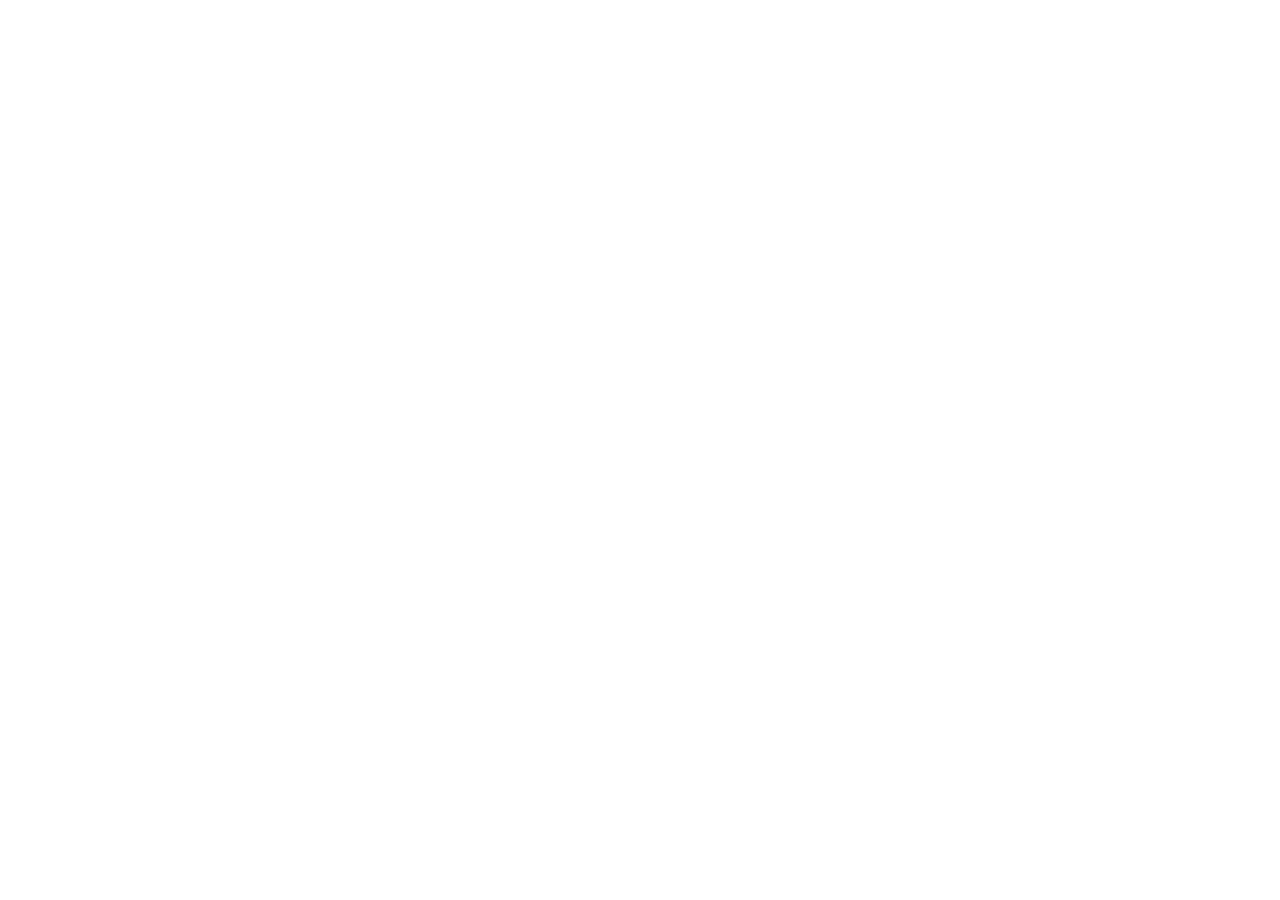
==== public/index.html @ b406eaca "update and change site over" ====
<!DOCTYPE html>
<html lang="en">
<head>

	<meta charset='utf-8'>
	<meta name='viewport' content='width=device-width,initial-scale=1'>

	<title>Open-Studio</title>


	<link rel='icon' type='image/png' href='./favicon.png'>
	<link rel='stylesheet' href='./global.css'>
	<link rel='stylesheet' href='./build/bundle.css'>

	<script defer src='./build/bundle.js'></script>

</head>

<body>
	
</body>

</html>
---- public/global.css ----
html,
body {
	position: relative;
	width: 100%;
	height: 100%;
	overflow-x: hidden;
	padding: 0;
	margin: 0;
}
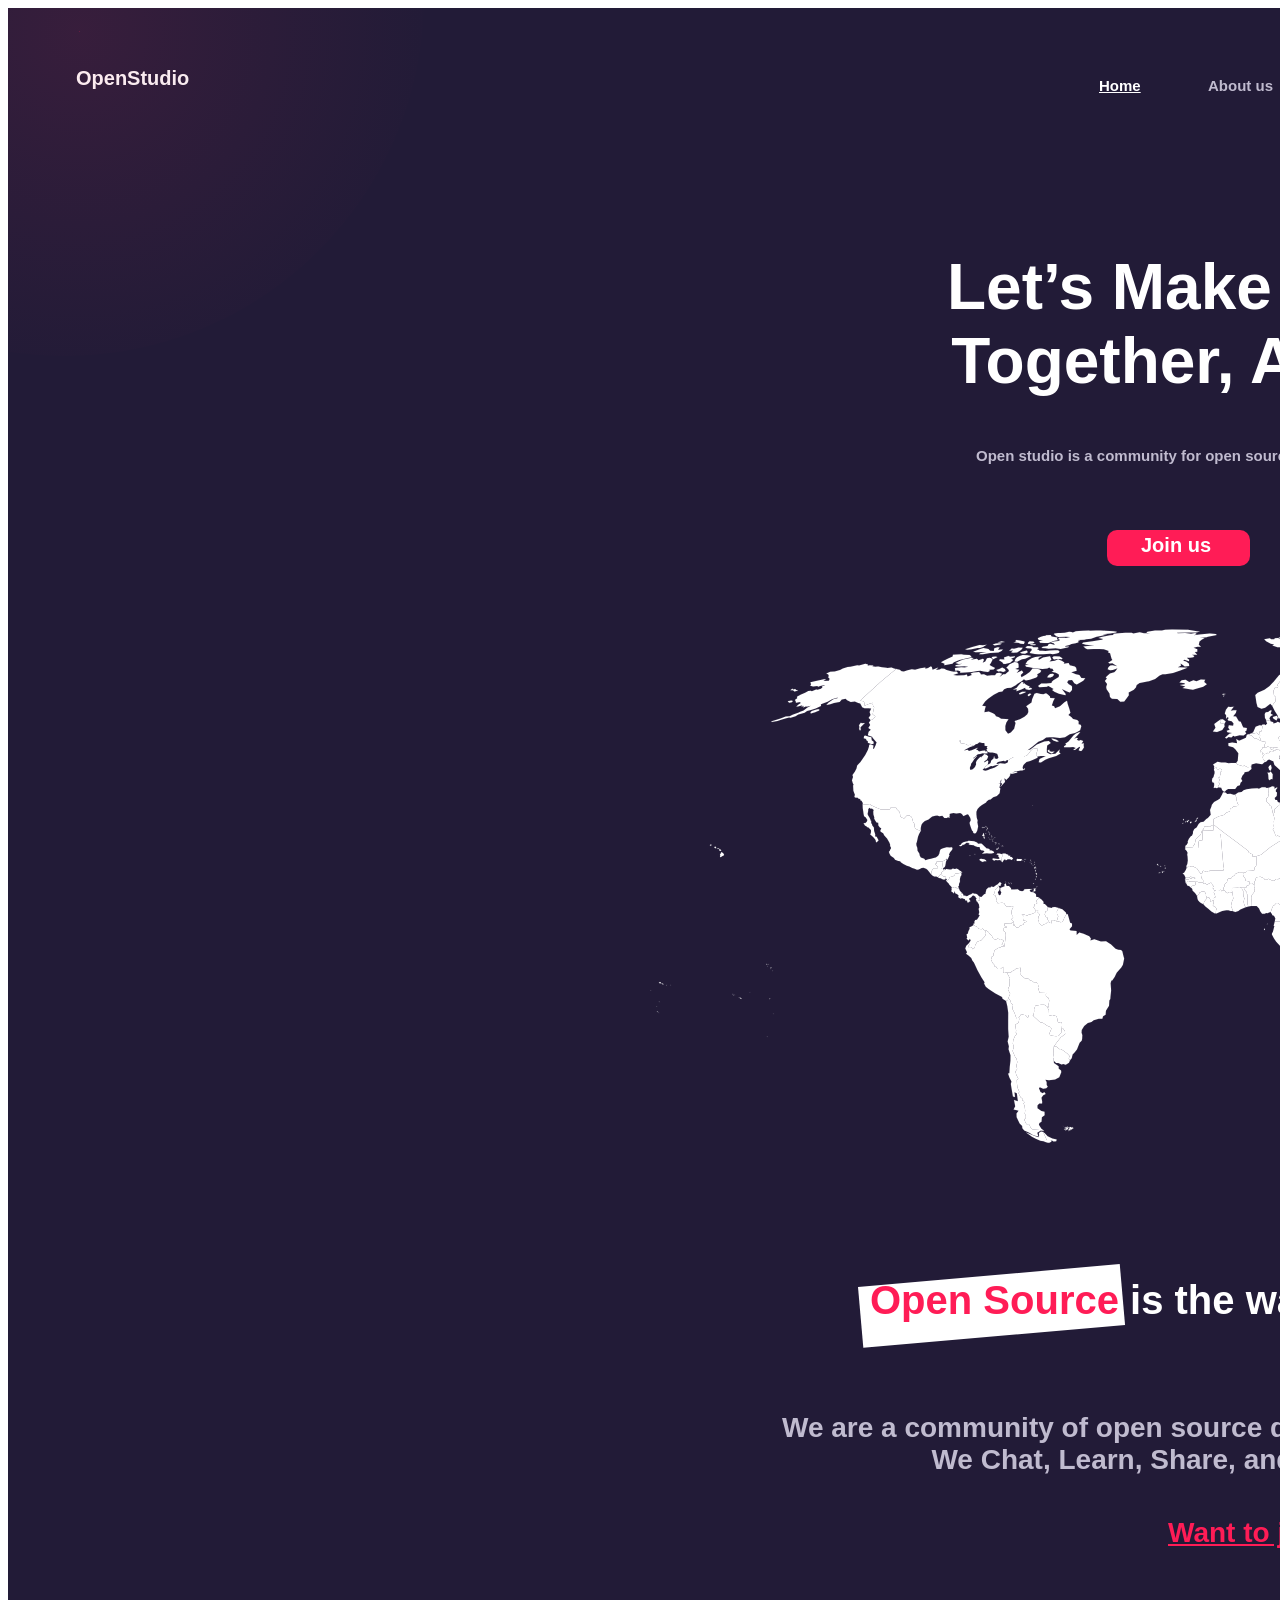
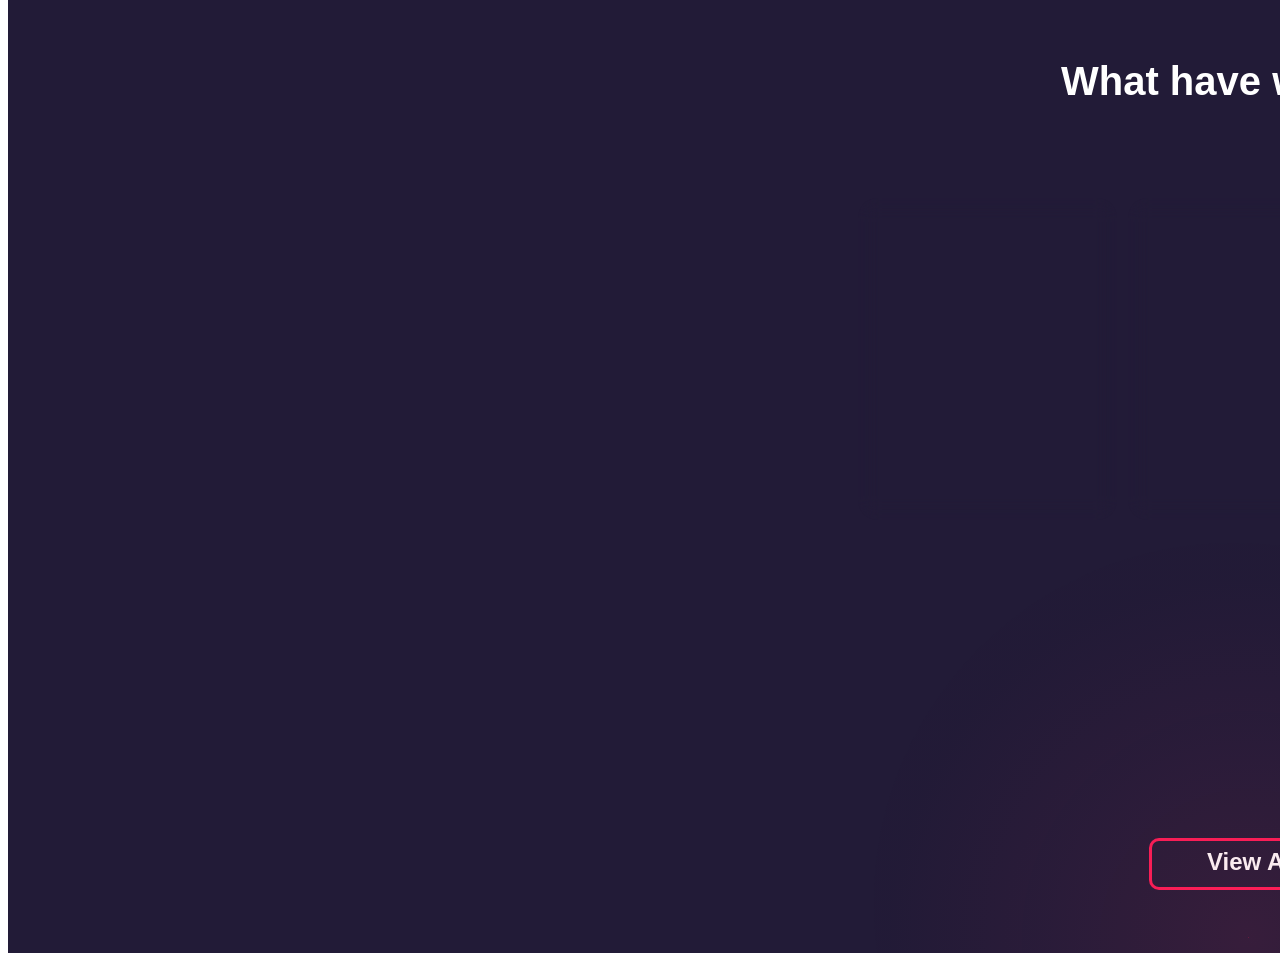
==== commit 7588e72e: "chat" ====
--- a/public/index.html
+++ b/public/index.html
@@ -4,10 +4,3932 @@
 
 	<meta charset='utf-8'>
 	<meta name='viewport' content='width=device-width,initial-scale=1'>
-
+	<link rel="icon" href="/src/pic/ico/bg.ico">
+	<link rel="stylesheet" href="index.css">
+<head>
+	
 	<title>Open-Studio</title>
-
-
+	
+	<div class="landing-page">
+		<div class="group-2">
+		  <div class="open-studio">OpenStudio</div>
+		</div>
+	  
+		<div class="group-1">
+		  <div class="rectangle-1"></div>
+	  
+		  <div class="join-us">Join us</div>
+		</div>
+	  
+		<div class="group-3">
+		  <div class="about-us">About us</div>
+	  
+		  <div class="home">Home</div>
+	  
+		  <div class="projects">Projects</div>
+		</div>
+	  
+		<div class="group-5">
+		  <div class="let-s-make-changes-together-anywhere">
+			<span
+			  ><span class="let-s-make-changes-together-anywhere-span"
+				>Let’s Make </span
+			  ><span class="let-s-make-changes-together-anywhere-span2">Changes</span
+			  ><span class="let-s-make-changes-together-anywhere-span3"
+				><br />Together, Anywhere
+			  </span></span
+			>
+		  </div>
+	  
+		  <div
+			class="open-studio-is-a-community-for-open-source-developers-from-all-over-the-world"
+		  >
+			Open studio is a community for open source developers from all over the
+			world
+		  </div>
+		</div>
+	  
+		<div class="group-4">
+		  <svg
+			class="world-1"
+			width="1201"
+			height="515"
+			viewBox="0 0 1201 515"
+			fill="none"
+			xmlns="http://www.w3.org/2000/svg"
+		  >
+			<rect width="1200.39" height="514.367" fill="#221B37" />
+			<path
+			  d="M830.07 157.011L830.97 158.091L829.229 158.572L827.789 159.232L824.248 159.712L821.067 160.492L819.626 162.173L820.766 163.793L821.607 165.714L820.406 167.334L820.886 168.835L820.346 170.215L817.225 170.095L819.086 172.616L817.225 173.636L816.385 175.917L817.045 178.258L815.965 179.338L814.705 178.978L812.304 179.518L812.184 180.539H809.723L808.342 182.759L808.823 186L804.861 187.621L802.521 187.261L801.98 188.101L799.94 187.621L796.759 188.221L790.997 186.24L793.338 182.759L792.677 180.299L790.097 179.638L789.376 177.178L787.756 174.117L788.716 172.016L787.216 171.416L787.516 168.595L787.876 163.793L791.417 165.294L793.758 164.754L793.998 163.013L796.399 162.473L797.959 161.272L797.839 158.211L800.36 157.431L800.54 156.111L802.28 157.131L803.241 157.251H805.041L807.622 158.091L808.703 158.512L810.743 157.311L812.004 158.031L812.544 156.291L814.464 156.351L814.825 155.811L814.705 154.25L815.725 152.93L817.706 153.77L817.646 154.97L818.666 155.15L819.206 158.391L820.826 159.652L821.727 158.812L823.047 158.451L824.548 156.711L826.828 157.011H830.07Z"
+			  fill="white"
+			  stroke="white"
+			  stroke-width="0.0862"
+			  stroke-linecap="round"
+			  stroke-linejoin="round"
+			/>
+			<path
+			  d="M672.939 343.312L673.299 344.512L672.879 346.372L673.419 348.173L672.879 349.614L673.119 350.934L666.096 350.874L665.616 363.178L667.777 366.299L669.938 368.7L663.696 370.26L655.593 369.72L653.312 367.919L639.688 368.04L639.208 368.34L637.227 366.599L635.066 366.479L633.026 367.139L631.405 367.859L631.105 365.459L631.645 362.038L632.846 358.496L633.026 356.876L634.166 353.395L635.006 351.834L636.987 349.313L638.127 347.573L638.487 344.752L638.307 342.531L637.347 341.151L636.447 338.81L635.666 336.529L635.847 335.689L636.867 334.189L635.907 330.467L635.186 327.886L633.506 325.426L633.866 324.705L635.246 324.165L636.267 324.225L637.467 323.805L647.49 323.865L648.271 326.686L649.231 329.027L650.011 330.287L651.272 332.268L653.552 331.968L654.633 331.428L656.493 331.968L657.033 331.008L657.934 328.787L660.034 328.607L660.214 327.947H661.955L661.655 329.327L665.736 329.267L665.796 331.728L666.456 333.168L665.916 335.509L666.156 337.91L667.237 339.35L666.997 343.912L667.837 343.552L669.277 343.672L671.378 343.071L672.939 343.312Z"
+			  fill="white"
+			  stroke="white"
+			  stroke-width="0.0862"
+			  stroke-linecap="round"
+			  stroke-linejoin="round"
+			/>
+			<path
+			  d="M633.386 323.505L632.485 320.624L633.866 318.944L634.886 318.283L636.147 319.604L634.946 320.444L634.346 321.404L634.226 323.085L633.386 323.505Z"
+			  fill="white"
+			  stroke="white"
+			  stroke-width="0.0862"
+			  stroke-linecap="round"
+			  stroke-linejoin="round"
+			/>
+			<path
+			  d="M653.012 136.844L653.252 137.565L654.092 137.205L654.813 138.225L655.593 138.645L655.953 140.025L655.653 141.346L656.253 142.966L657.634 143.867L657.694 144.887L656.673 145.427L656.613 146.688L655.293 148.548L654.753 148.308L654.633 147.468L652.772 146.147L652.352 144.347L652.412 141.706L652.712 140.566L652.172 139.965L651.872 138.705L653.012 136.844Z"
+			  fill="white"
+			  stroke="white"
+			  stroke-width="0.0862"
+			  stroke-linecap="round"
+			  stroke-linejoin="round"
+			/>
+			<path
+			  d="M777.973 202.086L778.753 205.147H777.072V207.667L777.733 208.208L776.292 208.988L776.412 210.548L775.632 212.109V213.669L775.032 214.51L764.888 212.589L763.268 208.628L763.088 207.787L763.628 207.547L763.868 208.628L766.389 208.028L769.15 208.148L771.19 208.268L773.171 205.627L775.392 203.166L777.192 200.765L777.973 202.086Z"
+			  fill="white"
+			  stroke="white"
+			  stroke-width="0.0862"
+			  stroke-linecap="round"
+			  stroke-linejoin="round"
+			/>
+			<path
+			  d="M401.59 511.186L399.79 511.066H396.789L393.188 502.903L395.048 504.584L397.629 507.345L402.311 509.565L406.692 510.466L406.212 512.266L403.571 512.446L401.59 511.186Z"
+			  fill="white"
+			  stroke="white"
+			  stroke-width="0.0862"
+			  stroke-linecap="round"
+			  stroke-linejoin="round"
+			/>
+			<path
+			  d="M383.284 386.946L390.067 393.188L392.828 393.788L397.209 396.669L400.75 398.169L401.41 399.85L398.89 405.732L402.371 406.752L406.152 407.352L408.673 406.752L411.254 403.751L411.434 400.39L412.994 399.61L414.915 401.89L415.155 404.951L412.634 407.052L410.653 408.613L407.472 412.394L403.871 417.616L403.571 420.737L403.331 424.698L404.051 428.539L403.511 429.379L403.751 431.84L403.931 433.881L408.613 437.182L408.733 439.823L411.074 441.503L411.254 443.364L409.273 448.286L405.072 450.386L398.95 451.166L395.348 450.746L396.609 453.087L396.669 455.908L397.749 457.829L396.249 459.209L393.188 459.749L389.827 458.309L388.926 459.329L390.427 463.11L392.828 464.251L394.208 463.05L395.709 465.031L393.188 466.231L391.447 468.632L392.167 472.413L392.107 474.454H389.226L387.426 476.375L387.486 479.256L391.387 482.016L394.508 482.737L394.628 486.158L391.867 488.258L391.507 492.64L389.406 494.08L388.866 495.821L391.387 499.722L394.148 501.823L392.888 501.643L389.947 501.043L382.684 500.562L380.584 498.402L379.443 495.641L377.583 495.881L376.022 494.501L374.162 490.599L375.782 488.919L375.842 486.578L374.762 484.657L375.182 481.416L374.522 476.435L373.441 474.214L374.522 473.494L373.681 472.053L372.001 471.333L372.481 469.712L370.62 468.272L368.4 463.891L369.42 463.11L367.439 458.429L366.959 454.528L366.839 451.106L368.34 449.726L366.359 445.945L365.399 442.464L367.199 439.943L366.359 436.702L367.319 432.981L366.479 429.439L365.519 428.719L362.578 422.057L363.838 418.096L362.818 414.375L363.358 410.833L364.919 407.232L366.899 404.831L365.699 403.331L366.179 402.071L365.219 395.648L368.58 393.788L369.3 389.767L368.76 388.806L371.161 385.325L375.662 386.285L377.883 389.046L378.843 385.925L382.684 386.105L383.284 386.946Z"
+			  fill="white"
+			  stroke="white"
+			  stroke-width="0.0862"
+			  stroke-linecap="round"
+			  stroke-linejoin="round"
+			/>
+			<path
+			  d="M738.72 151.849L737.639 151.969L735.959 149.749L735.839 149.148H734.458L733.318 148.128L732.718 148.188L731.277 147.108L728.756 146.147L728.696 144.287L727.916 142.966L732.118 142.366L732.958 143.327L734.278 143.987L733.858 144.947L735.779 146.268L735.119 147.528L736.679 148.548L738.18 149.148L738.72 151.849Z"
+			  fill="white"
+			  stroke="white"
+			  stroke-width="0.0862"
+			  stroke-linecap="round"
+			  stroke-linejoin="round"
+			/>
+			<path
+			  d="M1046.14 458.309L1048.36 459.629L1050.34 459.089L1053.28 458.369L1054.96 458.609L1052.26 463.17L1050.28 464.431L1047.88 467.552L1047.52 466.472L1043.56 469.112L1043.08 468.932L1041.28 468.812L1041.58 465.571L1042.78 463.05L1043.14 459.689L1044.34 457.949L1046.14 458.309Z"
+			  fill="white"
+			  stroke="white"
+			  stroke-width="0.0862"
+			  stroke-linecap="round"
+			  stroke-linejoin="round"
+			/>
+			<path
+			  d="M1076.45 354.235L1077.17 357.236L1079.57 355.796L1080.41 357.416L1081.79 358.917L1081.13 360.657L1081.25 363.958L1081.37 365.879L1082.15 366.359L1082.39 369.66L1081.67 371.641L1082.15 374.222L1085.39 376.262L1087.31 378.063L1089.23 379.743L1088.57 380.704L1089.95 383.104L1090.25 387.306L1091.81 386.465L1092.71 388.086L1093.68 387.546L1093.25 391.627L1095 393.968L1096.14 395.408L1097.82 398.529V401.65L1097.22 403.871L1096.14 406.212L1096.56 409.513L1095.06 412.934L1093.8 414.735L1091.51 418.156L1090.61 420.377L1088.75 423.137L1085.75 426.619L1082.45 428.539L1079.81 431.48L1077.83 433.401L1075.19 436.702L1072.97 438.622L1070.63 441.503L1068.77 444.144L1068.29 445.405L1065.71 446.725L1062.04 446.845L1058.26 448.466L1055.98 449.906L1053.1 451.587L1051.48 449.846L1049.92 449.186L1051.48 447.205L1049.38 447.925L1045.06 450.686L1042.9 449.666L1041.46 449.066L1039.78 448.766L1037.32 447.685L1036.54 445.285L1037.44 442.404L1037.68 440.423L1036.84 438.862L1034.02 438.442L1035.94 436.522L1036.48 433.701L1033.66 436.342L1030.47 437.062L1033.18 434.961L1034.68 432.741L1036.78 430.82L1037.74 427.999L1033.66 431.24L1031.07 432.56L1028.49 435.621L1026.69 434.061L1027.71 432.02L1026.87 429.199L1025.79 427.759L1026.75 426.859L1023.57 424.518L1021.29 424.458L1018.89 422.537L1012.95 422.897L1008.21 424.278L1004.07 425.598L1001.07 425.358L996.864 427.339L993.683 428.179L992.302 430.22L990.502 431.78L987.681 431.9L985.52 432.2L982.999 431.54L980.478 431.96L978.198 432.14L975.497 434.181L974.596 434.001L972.556 435.081L970.515 436.282L968.234 436.162H966.134L963.673 433.701L962.232 432.981L963.133 430.76L964.873 430.22L965.774 429.379L966.134 427.999L967.514 425.298L967.934 423.017L967.514 419.116L967.634 416.895L968.474 414.735L967.934 412.214L968.114 411.073L967.094 409.513L967.514 406.512L966.374 403.451L966.314 401.83L967.394 403.511L967.094 399.91L968.474 401.05L969.135 402.551L969.495 400.57L968.534 397.509L968.474 396.309L967.994 395.168L968.775 392.948L969.675 391.987L970.455 390.067L970.515 387.786L972.376 385.025L972.136 387.966L973.996 385.325L976.937 384.005L978.858 382.384L981.679 380.944L983.239 380.644L984.08 381.124L986.96 379.683L989.061 379.263L989.721 378.423L990.622 378.063L992.482 378.183L996.204 377.042L998.304 375.302L999.505 373.261L1001.85 371.341L1002.27 369.78L1002.69 367.679L1005.63 364.378L1006.47 367.739L1008.03 366.959L1007.13 365.159L1008.51 363.298L1009.83 364.138L1010.73 361.197L1012.83 359.277L1013.91 357.776L1015.65 357.116L1015.89 356.036L1017.27 356.456L1017.51 355.495L1019.07 354.955L1020.75 354.415L1022.97 356.216L1024.53 358.496H1026.63L1028.73 358.857L1028.31 356.756L1030.41 353.695L1032.04 352.675L1031.68 351.714L1033.42 349.493L1035.64 348.113L1037.26 348.593L1040.2 347.873L1040.38 345.892L1038.04 344.632L1039.9 344.092L1042.06 345.052L1043.68 346.613L1046.38 347.573L1047.4 347.213L1049.38 348.413L1051.48 347.273L1052.68 347.633L1053.58 346.853L1054.9 348.773L1053.7 350.874L1052.2 352.434L1051.06 352.554L1051.24 354.055L1049.92 355.976L1048.42 357.896L1048.54 358.977L1050.82 361.137L1053.22 362.338L1054.72 363.658L1056.7 365.939H1057.66L1059.22 366.959L1059.52 368.16L1062.46 369.42L1064.93 368.1L1066.01 366.059L1067.03 364.318L1067.81 362.218L1069.37 359.157L1069.25 357.296L1069.67 356.156L1069.61 353.995L1070.45 351.054L1071.23 350.274L1070.87 349.013L1071.95 346.973L1072.85 344.872L1073.09 343.732L1074.47 342.291L1075.25 344.212L1075.19 346.613L1075.97 347.093L1075.91 348.713L1076.87 350.634L1076.81 352.855L1076.45 354.235Z"
+			  fill="white"
+			  stroke="white"
+			  stroke-width="0.0862"
+			  stroke-linecap="round"
+			  stroke-linejoin="round"
+			/>
+			<path
+			  d="M642.569 114.517L642.389 114.997L642.809 116.258L642.689 117.818H641.008L641.668 118.659L640.888 121.059L640.348 121.72L637.707 121.78L636.267 122.68L633.746 122.38L629.364 121.359L628.584 120.099L625.643 120.759L625.343 121.479L623.482 120.939L621.922 120.819L620.542 120.099L620.962 119.199L620.842 118.538L621.682 118.358L623.302 119.379L623.662 118.358L626.303 118.538L628.404 117.878L629.845 117.998L630.865 118.779L631.105 118.118L630.505 115.658L631.525 115.177L632.485 113.437L634.766 114.697L636.327 113.137L637.347 112.837L639.748 113.977L641.128 113.797L642.569 114.517Z"
+			  fill="white"
+			  stroke="white"
+			  stroke-width="0.0862"
+			  stroke-linecap="round"
+			  stroke-linejoin="round"
+			/>
+			<path
+			  d="M737.639 151.969L735.359 151.429L733.438 149.689L732.718 148.188L733.318 148.128L734.458 149.148H735.839L735.959 149.749L737.639 151.969Z"
+			  fill="white"
+			  stroke="white"
+			  stroke-width="0.0862"
+			  stroke-linecap="round"
+			  stroke-linejoin="round"
+			/>
+			<path
+			  d="M741.421 141.766L742.921 140.206L745.022 142.186L747.183 144.947L748.683 145.127L749.824 146.147L747.303 146.448L747.363 149.449L747.123 150.769L746.102 151.669L746.582 153.53L745.802 153.77L743.461 151.729L744.182 149.869L743.041 148.728L741.901 149.028L738.72 151.849L738.18 149.148L736.679 148.548L735.119 147.528L735.779 146.267L733.858 144.947L734.278 143.987L732.958 143.327L732.118 142.366L732.778 141.706L735.299 142.846L737.039 143.026L737.399 142.606L735.419 140.506L736.139 140.025L737.039 140.145L739.62 142.426L741.061 142.726L741.421 141.766Z"
+			  fill="white"
+			  stroke="white"
+			  stroke-width="0.0862"
+			  stroke-linecap="round"
+			  stroke-linejoin="round"
+			/>
+			<path
+			  d="M693.165 318.343L692.805 318.403V318.223L691.605 314.562L691.599 314.526L691.545 313.902L690.704 312.161L692.805 312.461L693.825 310.241L695.686 310.481L695.866 311.981L696.586 312.882V314.142L695.746 314.922L694.366 316.963L693.165 318.343Z"
+			  fill="white"
+			  stroke="white"
+			  stroke-width="0.0862"
+			  stroke-linecap="round"
+			  stroke-linejoin="round"
+			/>
+			<path
+			  d="M610.098 106.295L609.858 108.815L609.078 108.935L608.838 111.036L606.197 109.295L604.696 109.596L602.596 107.855L601.155 106.355L599.835 106.295L599.355 104.974L601.695 104.254L603.856 104.554L606.557 103.774L608.418 105.394L610.098 106.295Z"
+			  fill="white"
+			  stroke="white"
+			  stroke-width="0.0862"
+			  stroke-linecap="round"
+			  stroke-linejoin="round"
+			/>
+			<path
+			  d="M604.216 256.283L604.096 257.544L604.876 259.824L604.216 261.385L604.576 262.405L602.896 264.806L601.875 266.006L601.215 268.407L601.335 270.868L601.155 277.05L598.334 277.53L597.494 274.889L597.674 266.006L596.954 265.226L596.834 263.306L595.633 261.985L594.613 260.845L595.033 258.804L596.234 258.384L596.894 256.703L598.574 256.343L599.295 255.203L600.435 254.062H601.635L604.216 256.283Z"
+			  fill="white"
+			  stroke="white"
+			  stroke-width="0.0862"
+			  stroke-linecap="round"
+			  stroke-linejoin="round"
+			/>
+			<path
+			  d="M593.293 243.679L592.993 245.54L593.473 247.28L595.333 249.801L595.453 251.662L599.355 252.562L599.295 255.203L598.574 256.343L596.894 256.703L596.234 258.384L595.033 258.804L592.092 258.744L590.532 258.444L589.451 259.044L587.951 258.744L582.069 258.924L581.949 261.145L582.429 264.026L580.088 263.065L578.528 263.185L577.327 264.146L575.827 263.365L575.227 262.045L573.726 261.205L573.486 258.984L574.447 257.364L574.326 256.043L577.027 252.862L577.568 250.221L578.468 249.261L580.088 249.801L581.529 249.021L582.009 248.001L584.59 246.32L585.25 245.12L588.431 243.499L590.292 242.959L591.132 243.679H593.293Z"
+			  fill="white"
+			  stroke="white"
+			  stroke-width="0.0862"
+			  stroke-linecap="round"
+			  stroke-linejoin="round"
+			/>
+			<path
+			  d="M900.652 216.25L901.013 219.011L899.752 218.411L900.412 221.532L899.152 219.551L898.672 217.571L897.772 215.71L896.091 213.489L892.97 213.309L893.51 214.93L892.79 217.03L891.229 216.25L890.869 216.97L889.849 216.55L888.529 216.19L887.568 213.009L886.008 210.128L886.188 207.787L883.967 206.767L884.507 205.387L886.308 203.946L883.547 201.906L884.267 199.265L887.208 200.945L888.829 201.125L889.549 203.826L892.79 204.366L895.851 204.306L897.892 204.967L896.931 208.208L895.491 208.448L894.771 210.608L896.931 212.649L897.111 210.128H898.012L900.652 216.25Z"
+			  fill="white"
+			  stroke="white"
+			  stroke-width="0.0862"
+			  stroke-linecap="round"
+			  stroke-linejoin="round"
+			/>
+			<path
+			  d="M679.781 133.003L678.4 134.564L677.62 137.265L678.88 139.425L676.12 138.945L673.119 140.146L673.299 142.066L670.538 142.426L668.197 141.046L665.796 142.126L663.516 142.006L663.035 139.485L661.355 138.225L661.775 137.745L661.415 137.265L661.775 136.064L662.855 134.864L661.175 133.243L660.755 131.803L661.415 130.963L662.495 132.523L663.636 132.283L666.036 132.823L670.598 133.063L671.978 132.103L675.519 131.203L677.92 132.583L679.781 133.003Z"
+			  fill="white"
+			  stroke="white"
+			  stroke-width="0.0862"
+			  stroke-linecap="round"
+			  stroke-linejoin="round"
+			/>
+			<path
+			  d="M650.011 128.622L651.152 128.562L650.491 130.242L652.112 131.743L651.812 133.483L651.152 133.663L650.611 134.024L649.651 134.924L649.411 137.025L646.53 135.584L645.27 133.964L644.009 133.123L642.509 131.683L641.728 130.542L640.108 128.742L640.588 127.181L641.788 128.082L642.389 127.241L643.769 127.181L646.47 127.842L648.571 127.781L650.011 128.622Z"
+			  fill="white"
+			  stroke="white"
+			  stroke-width="0.0862"
+			  stroke-linecap="round"
+			  stroke-linejoin="round"
+			/>
+			<path
+			  d="M685.183 97.6517L682.842 97.5317L682.362 97.8918L683.262 99.0922L684.462 101.493L682.002 101.673L681.221 102.513L681.401 104.374L680.141 104.014L677.56 104.194L676.66 103.294L675.639 103.954L674.499 103.414L672.158 103.354L668.737 102.453L665.796 102.153L663.516 102.273L662.075 103.234L660.695 103.414L660.395 101.733L659.254 100.052L660.935 99.2722L660.695 97.8318L659.674 96.4513L659.314 94.8308H662.135L665.016 93.4503L665.316 91.4097L667.477 90.2093L666.877 88.5888L668.497 87.9886L671.258 86.6081L674.439 87.5084L674.979 88.4087L676.42 87.9886L679.301 88.8288L679.961 90.5694L679.541 91.5297L681.821 93.9305L683.082 94.5907V95.2509L685.123 95.9111L686.143 96.8715L685.183 97.6517Z"
+			  fill="white"
+			  stroke="white"
+			  stroke-width="0.0862"
+			  stroke-linecap="round"
+			  stroke-linejoin="round"
+			/>
+			<path
+			  d="M292.775 239.958H291.755L292.535 235.637L292.955 232.576L293.015 231.975L293.435 231.795L293.975 232.275L295.476 229.935L296.136 229.875L296.076 230.475H296.676L296.496 231.555L295.716 233.176L295.956 233.776L295.416 235.156L295.596 235.516L294.996 237.497L294.216 238.517L293.555 238.637L292.775 239.958Z"
+			  fill="white"
+			  stroke="white"
+			  stroke-width="0.0862"
+			  stroke-linecap="round"
+			  stroke-linejoin="round"
+			/>
+			<path
+			  d="M397.629 378.963L397.449 377.763L394.208 375.782L391.087 375.722L385.325 376.862L384.065 380.223L384.185 382.324L383.284 386.946L382.684 386.105L378.843 385.925L377.883 389.046L375.662 386.285L371.161 385.325L368.76 388.806L366.419 389.346L364.558 384.005L362.338 379.683L362.998 375.962L361.077 374.342L360.357 371.581L358.436 368.94L360.177 364.798L358.436 361.557L359.097 360.237L358.376 358.796L359.517 356.876L359.337 353.635V350.874L359.997 349.614L356.696 343.371L359.217 343.732L360.957 343.612L361.617 342.471L364.498 340.911L366.239 339.47L370.62 338.81L370.38 341.691L370.92 343.191L370.74 345.772L374.642 349.193L378.483 349.854L379.863 351.294L382.204 352.074L383.705 353.155H385.805L387.846 354.295L388.146 356.516L388.866 357.656L389.046 359.277L388.026 359.337L389.707 363.838L396.129 364.018L395.829 366.239L396.309 367.739L398.229 368.82L399.25 371.221L398.889 374.281L398.109 375.962L398.589 378.123L397.629 378.963Z"
+			  fill="white"
+			  stroke="white"
+			  stroke-width="0.0862"
+			  stroke-linecap="round"
+			  stroke-linejoin="round"
+			/>
+			<path
+			  d="M399.61 293.855L401.47 294.216L401.83 293.375L401.23 292.655L401.59 291.515L402.971 291.875L404.591 291.455L406.512 292.295L408.012 293.075L409.033 292.055L409.813 292.175L410.293 293.255L411.914 293.015L413.234 291.515L414.314 288.694L416.355 285.153L417.556 284.973L418.336 287.133L420.136 293.855L421.997 294.516L422.057 297.156L419.476 300.337L420.496 301.478L426.558 302.078L426.679 305.979L429.259 303.459L433.521 304.839L439.223 307.18L440.903 309.4L440.363 311.561L444.324 310.361L450.926 312.401L456.028 312.281L461.07 315.462L465.511 319.784L468.152 320.864L471.033 321.044L472.293 322.245L473.494 327.166L474.154 329.507L472.894 335.869L471.273 338.39L466.651 343.732L464.611 348.113L462.21 351.414L461.37 351.534L460.59 354.355L461.13 361.557L460.469 367.499L460.289 370.02L459.329 371.581L459.029 376.742L455.908 381.724L455.608 385.745L453.027 387.366L452.367 389.707H448.766L443.664 391.147L441.443 392.888L437.842 394.028L434.181 397.089L431.72 400.93L431.54 403.811L432.32 405.912L432.14 409.813L431.66 411.674L429.619 413.834L426.919 420.617L424.518 423.618L422.597 425.478L421.697 429.139L419.956 431.3L418.696 429.139L419.776 427.279L417.496 424.698L414.615 422.537L410.833 420.076L409.693 420.196L405.912 417.195L403.871 417.616L407.472 412.394L410.653 408.613L412.634 407.052L415.155 404.951L414.915 401.89L412.994 399.61L411.434 400.39L411.854 398.169L412.034 395.889L411.854 393.728L410.593 393.068L409.393 393.668L408.132 393.488L407.652 392.047L406.992 388.506L406.272 387.366L403.931 386.285L402.611 387.066L399.07 386.285L398.829 381.064L397.629 378.963L398.589 378.123L398.109 375.962L398.889 374.281L399.25 371.221L398.229 368.82L396.309 367.739L395.828 366.239L396.129 364.018L389.706 363.838L388.026 359.337L389.046 359.277L388.866 357.656L388.146 356.516L387.846 354.295L385.805 353.155H383.705L382.204 352.074L379.863 351.294L378.483 349.854L374.642 349.193L370.74 345.772L370.92 343.191L370.38 341.691L370.62 338.81L366.239 339.47L364.498 340.911L361.617 342.471L360.957 343.612L359.217 343.732L356.696 343.371L354.775 344.032L353.215 343.612L353.155 337.79L350.514 340.01L347.513 339.95L346.132 337.85L343.852 337.67L344.452 335.989L342.471 333.648L340.911 330.167L341.811 329.507L341.691 327.826L343.732 326.746L343.311 324.645L344.152 323.325L344.332 321.524L348.113 318.884L350.874 318.163L351.354 317.563L354.415 317.743L355.735 307.18L355.795 305.499L355.255 303.338L353.695 301.898L353.755 299.077L355.675 298.477L356.336 298.897L356.456 297.397L354.475 296.976V294.576L361.077 294.696L362.218 293.315L363.178 294.576L363.778 296.856L364.438 296.376L366.299 298.417L368.94 298.177L369.6 296.976L372.121 296.076L373.561 295.416L373.981 293.795L376.442 292.715L376.262 291.875L373.381 291.575L372.961 289.114L373.141 286.533L371.641 285.573L372.301 285.213L374.762 285.693L377.463 286.653L378.483 285.753L380.944 285.153L384.785 283.712L386.045 282.212L385.625 281.131L387.426 281.011L388.146 281.851L387.666 283.592L388.866 284.132L389.586 285.933L388.626 287.313L388.026 290.554L388.866 292.535L389.046 294.336L391.147 296.136L392.828 296.316L393.188 295.536L394.268 295.356L395.828 294.696L396.909 293.675L398.829 294.035L399.61 293.855Z"
+			  fill="white"
+			  stroke="white"
+			  stroke-width="0.0862"
+			  stroke-linecap="round"
+			  stroke-linejoin="round"
+			/>
+			<path
+			  d="M980.178 283.772L981.499 282.332L984.26 280.171L984.2 282.092L984.139 284.552L982.519 284.432L981.859 285.753L980.178 283.772Z"
+			  fill="white"
+			  stroke="white"
+			  stroke-width="0.0862"
+			  stroke-linecap="round"
+			  stroke-linejoin="round"
+			/>
+			<path
+			  d="M893.57 194.163L895.131 195.423L895.431 197.764L892.73 197.884L889.909 197.644L887.988 198.244L884.687 196.744L884.447 196.024L886.008 193.143L887.568 192.182L890.149 193.023L891.89 193.143L893.57 194.163Z"
+			  fill="white"
+			  stroke="white"
+			  stroke-width="0.0862"
+			  stroke-linecap="round"
+			  stroke-linejoin="round"
+			/>
+			<path
+			  d="M676.78 369.54L677.92 372.601L678.58 373.321L679.541 375.542L683.202 379.743L684.582 380.163L684.522 381.544L685.423 384.005L688.003 384.605L690.044 386.345L685.182 389.166L682.061 392.047L680.861 394.628L679.781 396.069L677.98 396.369L677.26 398.229L676.9 399.43L674.739 400.27L672.038 400.09L670.538 399.01L669.157 398.589L667.477 399.43L666.576 401.29L664.956 402.431L663.275 404.171L660.875 404.591L660.214 403.211L660.574 400.87L658.774 397.209L657.934 396.609L658.294 385.385L661.595 385.265L662.075 371.521L664.596 371.401L669.817 370.02L671.018 371.641L673.239 370.14H674.259L676.18 369.24L676.78 369.54Z"
+			  fill="white"
+			  stroke="white"
+			  stroke-width="0.0862"
+			  stroke-linecap="round"
+			  stroke-linejoin="round"
+			/>
+			<path
+			  d="M672.999 267.987L675.339 269.488L677.2 271.048L677.26 272.308L679.601 274.289L681.041 275.97L681.881 278.25L684.462 279.811L685.002 281.011L683.922 281.431L681.701 281.371L679.181 280.951L677.92 281.251L677.38 282.212L676.3 282.332L674.979 281.491L671.198 283.412L669.637 283.052L669.157 283.352L668.197 285.693L665.616 284.913L663.155 284.552L660.995 283.112L658.174 281.792L656.373 283.052L655.053 284.973L654.753 287.673L652.592 287.493L650.251 286.833L648.271 288.874L646.47 292.475L646.11 291.335L645.93 289.594L644.369 288.334L643.109 286.353L642.809 284.973L641.188 282.932L641.488 281.792L641.128 280.171L641.368 277.17L642.209 276.51L643.889 272.609L646.65 272.308L647.25 271.288L647.85 271.408L648.691 272.248L652.952 270.808L654.393 269.307L656.133 267.927L655.773 266.607L656.733 266.246L660.034 266.487L663.155 264.686L665.556 260.485L667.237 258.924L669.397 258.264L669.818 259.884L671.798 262.285V263.906L671.318 265.466L671.558 266.667L672.698 267.807L672.999 267.987Z"
+			  fill="white"
+			  stroke="white"
+			  stroke-width="0.0862"
+			  stroke-linecap="round"
+			  stroke-linejoin="round"
+			/>
+			<path
+			  d="M399.67 122.2L401.711 122.74L404.531 122.62L402.551 124.18L401.35 124.42L398.049 122.8L397.689 121.539L399.19 120.399L399.67 122.2Z"
+			  fill="white"
+			  stroke="white"
+			  stroke-width="0.0862"
+			  stroke-linecap="round"
+			  stroke-linejoin="round"
+			/>
+			<path
+			  d="M408.313 112.597L406.872 112.657L403.391 111.516L401.29 109.716L402.431 109.416L405.972 110.376L408.493 111.936L408.313 112.597Z"
+			  fill="white"
+			  stroke="white"
+			  stroke-width="0.0862"
+			  stroke-linecap="round"
+			  stroke-linejoin="round"
+			/>
+			<path
+			  d="M223.513 114.817L221.652 115.357L217.871 113.677V112.356L216.13 111.036L216.31 109.956L213.729 109.295L214.089 107.255L214.99 106.415L217.451 107.195L218.891 107.795L221.352 108.155L221.472 109.476L221.712 111.216L223.633 112.777L223.513 114.817Z"
+			  fill="white"
+			  stroke="white"
+			  stroke-width="0.0862"
+			  stroke-linecap="round"
+			  stroke-linejoin="round"
+			/>
+			<path
+			  d="M427.039 106.715L424.038 109.956L426.378 108.695L428.119 109.536L426.679 110.796L428.959 111.816L430.64 110.916L433.221 112.056L431.54 114.817L433.821 114.157L433.641 116.138L433.941 118.478L431.78 121.84L430.34 121.96L428.599 121.239L430.1 118.178L429.379 117.698L424.998 120.939L423.197 120.819L425.838 119.019L423.197 118.118L419.896 118.358L414.134 118.238L414.014 117.158L416.295 115.778L415.275 114.817L418.516 112.537L423.437 106.595L425.958 104.494L428.959 103.234L430.22 103.354L429.319 104.374L427.039 106.715Z"
+			  fill="white"
+			  stroke="white"
+			  stroke-width="0.0862"
+			  stroke-linecap="round"
+			  stroke-linejoin="round"
+			/>
+			<path
+			  d="M210.969 93.8705L211.869 94.3506L214.87 94.0505L210.548 98.1919L210.728 101.193H209.588L209.168 99.5123L209.468 97.7717L208.988 96.6314L209.768 95.0109L210.969 93.8705Z"
+			  fill="white"
+			  stroke="white"
+			  stroke-width="0.0862"
+			  stroke-linecap="round"
+			  stroke-linejoin="round"
+			/>
+			<path
+			  d="M381.064 65.3612L378.903 67.1618L377.883 66.8617L377.823 65.8414L378.063 65.6013L379.743 64.581L380.764 64.641L381.064 65.3612Z"
+			  fill="white"
+			  stroke="white"
+			  stroke-width="0.0862"
+			  stroke-linecap="round"
+			  stroke-linejoin="round"
+			/>
+			<path
+			  d="M375.242 63.4406L370.92 65.3612L369.12 65.2412V64.3409L372.121 62.7204L375.722 62.7804L375.242 63.4406Z"
+			  fill="white"
+			  stroke="white"
+			  stroke-width="0.0862"
+			  stroke-linecap="round"
+			  stroke-linejoin="round"
+			/>
+			<path
+			  d="M373.381 53.3573L372.841 54.8578L374.462 54.3176L375.362 55.2179L377.463 56.4183L379.743 57.4386L378.903 59.0592L381.004 58.8191L382.144 59.9595L379.143 61.0398L375.602 60.1995L375.122 58.639L371.341 60.4996L366.419 62.2402L366.839 60.2596L363.058 60.5597L366.479 58.8791L368.64 56.1782L371.701 53.1172L373.381 53.3573Z"
+			  fill="white"
+			  stroke="white"
+			  stroke-width="0.0862"
+			  stroke-linecap="round"
+			  stroke-linejoin="round"
+			/>
+			<path
+			  d="M400.33 48.3757L397.389 48.5558L397.809 46.9352L400.09 45.0746L402.671 44.6545L404.051 45.5548L403.151 46.9352L402.611 47.4154L400.33 48.3757Z"
+			  fill="white"
+			  stroke="white"
+			  stroke-width="0.0862"
+			  stroke-linecap="round"
+			  stroke-linejoin="round"
+			/>
+			<path
+			  d="M355.615 41.9536L353.155 43.094L350.634 42.1337L348.293 42.4338L346.252 40.9933L349.253 39.973L352.194 38.5925L353.995 39.4928L354.955 40.093L355.195 40.6932L355.615 41.9536Z"
+			  fill="white"
+			  stroke="white"
+			  stroke-width="0.0862"
+			  stroke-linecap="round"
+			  stroke-linejoin="round"
+			/>
+			<path
+			  d="M387.426 127.541L386.105 125.381L387.846 120.279L386.886 119.199L384.665 119.799L384.005 118.839L380.704 121.659L378.783 124.6L377.102 126.341L375.602 126.941L374.582 127.121L373.921 128.022H368.34L363.658 128.082L362.038 128.742L357.956 131.383V131.323L357.416 131.083L356.216 131.623L355.075 132.403L353.995 131.743L351.174 132.223L348.833 132.763L347.693 133.243L346.312 134.504L347.393 134.924L348.413 134.684H348.593L348.413 135.824L345.532 136.244L343.852 136.724L342.831 137.325L341.271 136.964L340.31 137.145L338.57 138.225L335.809 139.425L334.188 139.185L335.389 137.865L337.61 135.764L340.07 134.504L340.731 133.423L341.271 131.623L343.552 129.522L344.092 127.121L344.752 129.462L347.033 130.002L348.473 128.742L347.633 125.861L347.093 124.66L344.692 123.94L342.411 123.52H340.07L338.03 123.04L337.79 122.2L336.949 122.74L336.229 122.62L337.369 121.359L336.289 120.879L337.43 119.439L336.709 118.358L337.73 117.278L334.609 116.738L334.549 114.577L334.068 114.097L332.088 113.977L329.627 113.257L328.727 113.737L327.646 114.637L325.666 115.237L323.805 116.738L320.564 115.718L317.923 116.198L315.582 115.057L312.822 114.457L310.841 114.217L310.241 113.617L310.781 111.576H309.761L308.98 113.017H302.858H292.655H282.572H273.629H264.746H255.923H246.86H243.979H235.156H226.694H226.273L223.032 109.356L222.072 107.735L217.871 106.174L218.651 102.873L220.812 100.653L218.351 99.0322L220.211 96.0912L218.951 93.4503L220.452 91.5297L223.513 89.7892L225.433 87.5084L222.672 85.2277L223.513 81.0863L224.173 78.5655L223.212 76.945L222.732 75.5045L223.092 73.6439L219.191 74.7843L214.63 76.7649L214.45 74.4842L214.149 72.9237L212.469 71.9634L209.948 71.8433L231.315 52.217L246.08 39.973L249.681 40.7532L251.662 42.3137L253.882 42.6138L257.664 41.2934L261.865 40.2731L265.046 40.6332L270.388 39.2527L275.309 38.4725L275.429 39.7929L278.13 39.0127L280.471 37.5122L281.731 37.8723L282.572 40.7532L288.274 38.5325L285.933 40.9933L289.534 40.4531L291.455 39.5528L294.215 39.7329L296.556 41.0533L301.058 42.2537L303.879 42.7939L306.519 42.6138L308.26 44.2944L303.158 45.9149L307 46.5751L314.142 46.215L316.783 45.6148L317.623 47.5955L321.884 45.9749L320.624 44.5345L323.325 43.4541L326.446 43.274L328.787 42.974L330.047 43.7542L330.947 45.4948L333.948 45.2547L337.129 46.7552L341.451 46.215L345.052 46.275L346.492 44.2344L349.193 43.6942L352.134 44.7745L349.553 47.8956L353.275 45.2547L355.195 45.3747L359.037 42.0737L358.076 40.093L356.336 38.7726L359.637 35.2314L364.558 32.9507L367.259 33.4909L368.46 34.8713L368.7 38.4725L365.219 40.033L369.24 40.6932L366.599 43.9943L371.941 41.4735L373.261 43.5741L370.68 45.9749L371.461 48.1956L375.842 45.8549L379.743 42.974L382.564 39.4328L385.865 39.6729L389.106 40.153L391.267 41.7736L390.247 43.3941L387.186 45.1347L387.726 46.8752L386.285 48.4957L379.743 50.8365L375.842 51.3767L373.921 50.3563L371.941 52.0369L367.499 54.8578L365.699 56.3583L361.077 58.639L357.176 58.8791L354.115 60.3196L352.374 62.6003L348.953 63.0205L343.732 65.8414L338.09 69.7426L335.089 72.5035L332.148 76.6449L335.749 77.2451L334.849 80.5462L334.369 83.307L338.75 82.5868L342.951 84.1473L344.932 85.5278L345.952 87.2083L348.893 88.2286L351.054 89.7291L355.615 89.9692L358.496 90.3293L356.336 93.4503L355.315 97.1115L355.375 101.253L358.016 104.794L360.837 103.594L364.198 99.7524L365.579 93.9905L364.558 92.0699L369.96 90.3293L374.462 87.8085L377.342 85.2877L378.363 82.8869L378.123 79.8259L376.202 77.125L381.544 73.4038L382.144 70.2228L384.485 64.821L386.766 63.9808L390.787 64.9411L393.308 65.3012L396.009 64.3409L397.869 65.5413L400.03 67.5819L400.15 68.9024L404.771 69.2025L403.211 72.1434L401.83 76.5849L404.111 77.1851L405.071 79.2857L409.993 77.3051L414.495 73.3438L417.015 71.7233L417.676 74.9043L419.236 79.4058L420.436 83.7272L418.396 86.0079L421.277 88.0486L423.017 90.0893L427.159 91.0496L428.599 92.1899V95.3109L430.64 95.7911L431.3 97.1715L430.1 101.313L427.519 102.693L424.998 104.014L419.716 105.334L414.975 108.335L409.813 108.995L403.751 108.155H399.37L396.189 108.395L392.768 111.096L388.326 112.777L382.264 117.698L377.523 121.179L380.343 120.579L386.886 115.598L394.268 112.477L398.829 112.116L400.81 113.977L397.149 116.498L396.789 120.519L396.849 123.4L400.21 125.261L405.372 124.72L409.693 120.459L409.093 123.22L410.593 124.6L406.152 127.061L398.709 129.342L395.228 130.842L390.907 133.603L388.686 133.303L389.586 130.122L395.828 126.941L390.967 127.061L387.426 127.541Z"
+			  fill="white"
+			  stroke="white"
+			  stroke-width="0.0862"
+			  stroke-linecap="round"
+			  stroke-linejoin="round"
+			/>
+			<path
+			  d="M323.505 29.2295L320.684 30.67L326.986 29.7697L328.547 31.3302L332.928 29.7097L334.009 30.73L332.688 33.791L335.269 32.5306L336.949 29.3495L339.53 28.8694L341.331 29.3495L342.651 30.6099L341.031 33.6709L339.59 35.8917L342.111 37.4522L345.112 39.0127L343.552 40.3931L339.29 40.6932L339.77 41.8936L337.85 43.094L333.828 42.6138L330.407 41.7136L327.346 41.8936L321.645 43.034L314.862 43.5141L310.121 43.8142L310.301 42.2537L307.84 41.4135L305.259 41.7736L304.899 39.1927L306.88 38.8326L311.261 38.2924L314.562 38.4725L318.283 37.8723L314.382 37.1521L308.92 37.3921L305.499 37.3321V36.1918L312.522 34.8713L308.74 34.9313L305.499 34.0911L310.181 31.7503L313.302 30.4899L321.825 28.6293L323.505 29.2295Z"
+			  fill="white"
+			  stroke="white"
+			  stroke-width="0.0862"
+			  stroke-linecap="round"
+			  stroke-linejoin="round"
+			/>
+			<path
+			  d="M347.213 28.3292L343.011 30.3699L341.631 28.2092L342.891 27.729L346.192 27.609L347.213 28.3292Z"
+			  fill="white"
+			  stroke="white"
+			  stroke-width="0.0862"
+			  stroke-linecap="round"
+			  stroke-linejoin="round"
+			/>
+			<path
+			  d="M412.394 29.2895L411.974 30.1298L409.513 30.0698L407.052 30.0098L404.111 30.4299L403.571 30.1898L402.311 28.5693L403.331 27.4889L404.651 27.2489L409.693 27.609L412.394 29.2895Z"
+			  fill="white"
+			  stroke="white"
+			  stroke-width="0.0862"
+			  stroke-linecap="round"
+			  stroke-linejoin="round"
+			/>
+			<path
+			  d="M388.506 29.1095L388.686 31.0301L393.008 28.5693L400.03 27.3089L401.41 30.4899L399.49 32.5306L404.891 31.6303L408.072 30.3699L412.154 31.9304L414.375 33.4309L413.714 34.8113L418.636 34.0911L419.776 36.1317L424.818 37.3921L426.138 38.6526L426.679 41.7136L421.217 43.214L425.838 45.3747L429.379 46.095L431.36 49.096L435.261 49.336L433.281 51.6768L426.739 55.5781L424.338 54.1376L422.057 50.8965L418.516 51.3167L417.135 53.2973L418.756 55.2179L421.457 56.7784L422.057 57.6787L421.997 61.0998L419.836 63.5606L417.015 62.6003L411.854 59.8995L414.014 62.8404L415.695 64.9411L415.515 66.1415L408.973 64.761L404.411 62.7204L402.131 61.0998L403.571 60.0795L400.69 58.3389L397.869 56.7184L397.329 57.6787L389.466 58.2189L388.026 57.0785L391.267 54.5577L396.129 54.4977L401.71 54.0776L401.59 52.8772L403.451 51.1966L408.733 47.9556L408.973 46.4551L408.673 45.3747L405.852 43.7542L401.59 42.6739L403.691 41.8336L402.491 39.7929L400.45 39.6129L399.31 38.5325L397.329 39.4928L392.587 39.913L384.185 39.1927L379.743 38.2324L376.202 37.7523L375.062 36.6119L378.843 35.1714H375.422L377.403 31.9904L381.664 29.2295L385.265 27.9691L391.987 27.1288L388.506 29.1095Z"
+			  fill="white"
+			  stroke="white"
+			  stroke-width="0.0862"
+			  stroke-linecap="round"
+			  stroke-linejoin="round"
+			/>
+			<path
+			  d="M358.256 27.0088L360.417 27.669L364.978 27.2489L364.678 28.1491L361.017 29.6496L363.298 30.9701L360.177 33.791L355.135 34.9914L353.095 34.7513L352.554 33.5509L349.013 31.1501L350.034 30.1298L354.475 30.4899L353.935 28.5093L358.256 27.0088Z"
+			  fill="white"
+			  stroke="white"
+			  stroke-width="0.0862"
+			  stroke-linecap="round"
+			  stroke-linejoin="round"
+			/>
+			<path
+			  d="M371.821 30.3099L367.139 32.6506L364.498 32.5306L365.579 29.7697L367.139 28.2692L369.66 26.9488L372.781 26.1085L377.523 26.2285L381.244 26.9488L375.182 29.7097L371.821 30.3099Z"
+			  fill="white"
+			  stroke="white"
+			  stroke-width="0.0862"
+			  stroke-linecap="round"
+			  stroke-linejoin="round"
+			/>
+			<path
+			  d="M302.318 34.6312L294.216 36.1917L294.576 34.8113L290.974 33.1308L293.615 31.8103L298.117 29.5296L302.678 27.4889L302.918 25.6283L311.321 25.1482L313.842 25.8084L319.544 25.9884L320.684 26.8287L321.644 28.1491L317.743 28.9294L309.4 31.0901L303.879 33.3108L302.318 34.6312Z"
+			  fill="white"
+			  stroke="white"
+			  stroke-width="0.0862"
+			  stroke-linecap="round"
+			  stroke-linejoin="round"
+			/>
+			<path
+			  d="M377.463 23.5877L375.002 24.728L371.881 24.488L369.96 23.7077L372.661 22.3873L376.802 21.547L377.643 22.6273L377.463 23.5877Z"
+			  fill="white"
+			  stroke="white"
+			  stroke-width="0.0862"
+			  stroke-linecap="round"
+			  stroke-linejoin="round"
+			/>
+			<path
+			  d="M372.181 18.366L372.301 19.7464L370.62 21.2469L367.139 23.5276L362.998 23.8277L361.077 23.3476L363.118 21.607L359.157 21.7871L361.737 19.5063L364.018 19.6264L368.64 18.606L371.581 18.7861L372.181 18.366Z"
+			  fill="white"
+			  stroke="white"
+			  stroke-width="0.0862"
+			  stroke-linecap="round"
+			  stroke-linejoin="round"
+			/>
+			<path
+			  d="M348.533 19.9265L348.113 20.9468L350.754 20.4666L352.915 20.5867L351.534 22.0872L348.473 23.4676L340.13 23.9478L332.748 25.2682L329.147 25.3282L330.047 24.3679L336.469 22.9875L325.726 23.3476L323.205 22.8074L330.227 19.9265L333.468 19.0862L338.45 20.1065L340.19 21.8471L343.852 22.0872L344.272 19.2662L347.753 18.1859L349.614 18.486L348.533 19.9265Z"
+			  fill="white"
+			  stroke="white"
+			  stroke-width="0.0862"
+			  stroke-linecap="round"
+			  stroke-linejoin="round"
+			/>
+			<path
+			  d="M381.964 17.2856L383.345 18.2459H387.786L388.626 19.2062L386.946 20.2866L388.806 20.9468L389.527 21.667L392.467 21.7871L395.528 22.0272L399.79 21.427L404.651 21.1269L408.133 21.3669L409.513 22.5073L408.913 23.7077L406.752 24.548L402.731 25.2082L400.15 24.7881L393.068 25.2682L388.266 25.3282L384.905 24.9681L379.743 24.0078L380.704 22.3273L381.964 20.8868L381.124 19.5664L376.922 19.2062L375.362 18.3059L377.643 17.1056L381.964 17.2856Z"
+			  fill="white"
+			  stroke="white"
+			  stroke-width="0.0862"
+			  stroke-linecap="round"
+			  stroke-linejoin="round"
+			/>
+			<path
+			  d="M336.529 15.7251L333.048 17.9458L329.867 18.9662L327.586 19.0862L321.645 20.3466L317.383 20.8268L315.222 20.1666L322.245 17.9458L329.567 16.0852L332.868 16.1452L336.529 15.7251Z"
+			  fill="white"
+			  stroke="white"
+			  stroke-width="0.0862"
+			  stroke-linecap="round"
+			  stroke-linejoin="round"
+			/>
+			<path
+			  d="M385.265 16.0852L384.185 16.1452L380.224 15.9652L380.644 15.1849L384.965 15.245L385.925 15.7251L385.265 16.0852Z"
+			  fill="white"
+			  stroke="white"
+			  stroke-width="0.0862"
+			  stroke-linecap="round"
+			  stroke-linejoin="round"
+			/>
+			<path
+			  d="M349.974 15.545L344.692 16.3853L342.711 15.485L345.772 14.5847L349.373 14.2846L351.834 14.7048L349.974 15.545Z"
+			  fill="white"
+			  stroke="white"
+			  stroke-width="0.0862"
+			  stroke-linecap="round"
+			  stroke-linejoin="round"
+			/>
+			<path
+			  d="M354.655 13.0242L351.234 13.5644H347.633L348.233 13.1443L351.654 12.364L352.674 12.4841L354.655 13.0242Z"
+			  fill="white"
+			  stroke="white"
+			  stroke-width="0.0862"
+			  stroke-linecap="round"
+			  stroke-linejoin="round"
+			/>
+			<path
+			  d="M382.744 14.5247L378.783 15.1249L377.823 14.4647L378.183 13.4444L379.503 12.304L382.144 12.424L383.165 12.6041L384.545 13.5644L382.744 14.5247Z"
+			  fill="white"
+			  stroke="white"
+			  stroke-width="0.0862"
+			  stroke-linecap="round"
+			  stroke-linejoin="round"
+			/>
+			<path
+			  d="M374.462 13.8045L373.801 14.9449L370.62 14.6448L368.22 13.7445L363.538 13.6244L366.719 12.8442L365.039 12.184L366.359 11.1036L370.02 11.4637L374.522 12.4841L374.462 13.8045Z"
+			  fill="white"
+			  stroke="white"
+			  stroke-width="0.0862"
+			  stroke-linecap="round"
+			  stroke-linejoin="round"
+			/>
+			<path
+			  d="M406.932 10.1433L408.553 11.0436L404.651 11.8239L398.289 13.9245L394.208 14.1046L390.127 13.7445L389.166 12.6041L390.427 11.6438L393.008 10.9236H389.046L387.846 10.0233L388.086 8.8829L391.027 7.74253L393.488 6.96227L395.889 6.78221L395.708 6.18202L400.69 6.06198L401.65 7.38241L404.471 7.92258L407.352 8.46276L406.932 10.1433Z"
+			  fill="white"
+			  stroke="white"
+			  stroke-width="0.0862"
+			  stroke-linecap="round"
+			  stroke-linejoin="round"
+			/>
+			<path
+			  d="M454.468 1.74057L459.689 1.92062L463.711 2.22072L466.832 2.82092L466.171 3.42111L460.289 4.44144L454.888 4.9216L452.487 5.46177H456.988L450.686 6.96226L446.605 7.6825L441.023 9.78318L436.162 10.2033L434.301 10.8035L427.519 11.0436L430.16 11.4037L428.179 11.8839L428.599 13.2643L425.598 14.2246L421.457 15.0049L419.356 16.0852L415.395 16.9855L415.095 17.6457L418.996 17.5257L418.336 18.2459L410.713 19.9865L405.612 19.1462L398.589 19.6264L395.588 19.2663L391.507 19.0862L392.768 17.7057L397.569 17.0455L398.769 15.0049L400.33 14.8248L404.831 16.0252L403.811 14.2246L400.87 13.6844L403.871 12.6041L408.433 11.9439L410.113 10.9836L408.313 9.96323L408.973 8.64281L414.615 8.70283L415.935 9.00292L420.316 8.04261L415.935 7.74251L408.373 7.92257L405.732 7.0823L405.252 6.06197L403.751 5.34173L404.411 4.56148L408.012 4.08133L410.533 4.02131L414.975 3.66119L419.056 2.7609L421.397 2.88094L422.837 3.54115L425.838 2.34076L428.959 1.98064L432.861 1.74057L439.103 1.62053L439.883 1.86061L446.065 1.50049L450.266 1.62053L454.468 1.74057Z"
+			  fill="white"
+			  stroke="white"
+			  stroke-width="0.0862"
+			  stroke-linecap="round"
+			  stroke-linejoin="round"
+			/>
+			<path
+			  d="M620.841 118.538L620.961 119.199L620.541 120.099L621.922 120.819L623.482 120.939L623.302 122.44L622.042 123.1L619.761 122.62L619.161 124.12L617.72 124.24L617.18 123.64L615.56 124.961L614.059 125.141L612.739 124.3L611.658 122.68L610.218 123.28V121.539L612.379 119.439L612.259 118.478L613.639 118.839L614.419 118.178H616.94L617.54 117.398L620.841 118.538Z"
+			  fill="white"
+			  stroke="white"
+			  stroke-width="0.0862"
+			  stroke-linecap="round"
+			  stroke-linejoin="round"
+			/>
+			<path
+			  d="M961.632 229.214L959.051 231.075L956.11 229.875L955.51 226.574L956.831 224.833L960.312 223.753L962.292 223.813L963.253 225.313L962.052 226.994L961.632 229.214Z"
+			  fill="white"
+			  stroke="white"
+			  stroke-width="0.0862"
+			  stroke-linecap="round"
+			  stroke-linejoin="round"
+			/>
+			<path
+			  d="M975.677 111.336L981.079 114.037L984.68 117.518H989.241L990.802 116.078L994.943 114.937L995.723 118.358L995.543 119.739L997.224 123.82L997.584 127.541L993.443 126.881L991.702 128.202L994.523 131.443L996.864 135.944L995.363 136.004L996.504 137.985L993.203 135.704V137.865L989.361 139.485L991.042 141.526L988.281 141.346L986.12 140.146L985.46 142.906L983.119 144.947L981.859 147.408L978.078 148.488L976.637 150.289L973.756 151.369L974.536 149.569L973.156 148.068L974.356 145.487L971.656 143.507L969.615 144.827L967.454 147.528L966.674 149.989L963.673 150.169L962.893 151.969L965.774 154.55L968.655 155.21L969.495 156.891L972.556 158.031L974.836 155.27L978.378 156.771L980.478 156.891L981.859 158.872L977.837 159.952L977.237 162.053L974.957 163.973L974.416 166.674L978.678 168.775L981.439 172.556L984.74 176.097L988.041 179.038L989.001 181.919L987.321 182.999L988.761 185.04L991.102 186.24L991.582 189.361L991.642 192.422L989.961 192.783L988.701 196.924L987.321 202.026L985.28 206.587L981.439 210.128L977.477 213.429L973.816 213.849L972.076 215.53L970.695 214.33L969.195 216.19L964.873 218.171L961.392 218.711L960.972 222.792L959.111 223.032L957.791 220.212L958.331 218.771L953.65 217.511L952.209 218.171L948.668 217.151L946.807 215.59L946.988 213.369L943.806 212.649L941.946 211.209L939.485 213.249L936.304 213.729L933.663 213.669L932.043 214.63L930.422 215.17L931.622 219.611L929.822 219.491L929.342 218.591L929.042 216.97L926.761 218.111L925.2 217.391L922.5 215.95L922.98 212.769L920.759 211.989L919.318 208.448L915.957 209.108L915.537 204.546L918.058 201.305L917.518 198.124L916.738 195.183L915.117 194.283L913.497 192.002L911.636 192.302L907.975 191.702L908.695 190.082L906.534 187.681L904.614 189.301L901.673 188.401L898.432 190.802L896.091 193.683L893.57 194.163L891.89 193.143L890.149 193.023L887.568 192.182L886.008 193.143L884.447 196.024L883.547 192.963L881.686 193.803L877.785 193.383L873.884 192.543L870.883 190.802L868.182 190.082L866.681 188.221L864.701 187.681L860.86 185.16L857.979 183.96L856.838 184.86L851.677 182.159L847.955 179.758L846.035 175.497L848.495 176.037L848.135 174.057L846.335 172.076L845.855 168.955L841.233 164.393L835.531 162.893L833.791 159.892L830.97 158.091L830.07 157.011L828.989 154.85L828.689 153.35L826.468 152.45L825.568 152.87L823.707 149.268L824.368 148.428L823.647 147.528L826.108 145.727L828.029 144.947L831.51 145.487L831.87 143.026L835.711 142.606L836.312 141.046L840.453 139.005L840.573 138.165L839.553 135.944L841.293 134.984L836.011 128.382L841.473 126.881L842.674 126.041L842.073 119.259L848.556 120.519L849.516 118.779L848.015 115.057L850.296 114.697L851.436 112.176L852.457 111.876L854.437 114.517L857.859 116.498L862.78 117.878L866.261 120.939L867.102 125.321L868.902 127.001L872.803 127.661L877.125 128.142L881.926 130.542L883.967 130.963L886.968 134.444L889.789 136.724L893.15 136.604L899.932 137.505L903.773 136.964L907.135 137.505L912.776 139.845H916.498L918.478 140.986L921.119 138.945L925.44 137.625L930.002 137.505L932.943 136.184L934.143 134.144L935.584 132.823L934.443 131.563L932.703 130.122L933.003 127.661L934.924 128.022L938.465 128.802L940.385 126.761L944.227 125.321L945.007 122.8L946.507 121.72L950.589 121.239L953.229 121.66L952.749 120.339L948.428 117.698L945.307 116.498L943.806 117.878L940.505 117.278L939.125 117.758L937.444 116.258L937.264 112.477L936.904 109.656L941.346 111.096L943.987 108.755L942.846 107.075L942.726 103.174L943.506 101.973L942.006 99.9325L939.785 99.0922L940.805 97.2316L943.866 96.5714L947.588 96.4513L952.749 97.5917L956.351 98.9121L960.972 102.633L963.253 104.254L965.954 106.535L969.675 110.136L975.677 111.336Z"
+			  fill="white"
+			  stroke="white"
+			  stroke-width="0.0862"
+			  stroke-linecap="round"
+			  stroke-linejoin="round"
+			/>
+			<path
+			  d="M573.726 261.205L575.227 262.045L575.827 263.366L577.327 264.146L578.528 263.185L580.088 263.065L582.429 264.026L583.329 269.548L581.889 272.729L580.989 277.11L582.429 280.411L582.309 281.972H580.749L578.408 281.251H576.187L572.166 281.972L569.825 283.052L566.464 284.492L565.804 284.372L566.044 281.191L566.404 280.711L566.284 279.211L564.843 277.59L563.763 277.35L562.803 276.27L563.523 274.529L563.223 272.669L563.343 271.588H563.883L564.123 269.908L563.883 269.127L564.183 268.587L565.444 268.167L564.603 265.046L563.823 263.486L564.123 262.165L564.783 261.865L565.264 261.505L566.164 262.105H568.805L569.405 261.025L570.005 261.085L570.965 260.665L571.506 262.285L572.286 261.805L573.726 261.205Z"
+			  fill="white"
+			  stroke="white"
+			  stroke-width="0.0862"
+			  stroke-linecap="round"
+			  stroke-linejoin="round"
+			/>
+			<path
+			  d="M643.889 272.608L642.208 276.51L641.368 277.17L641.128 280.171L641.488 281.791L641.188 282.932L642.809 284.972L643.109 286.353L644.369 288.334L645.93 289.594L646.11 291.335L646.47 292.475L646.23 294.516L643.529 293.615L640.768 292.595L636.507 292.475L636.087 292.235L634.046 292.715L632.005 292.235L630.385 292.475L624.803 292.415L625.343 289.354L623.963 286.773L622.402 286.173L621.742 284.432L620.842 283.892L620.902 282.812L621.742 280.051L623.362 276.33H624.323L626.363 274.049L627.624 273.989L629.544 275.609L631.885 274.289L632.185 272.669L632.965 271.108L633.446 269.187L635.246 267.627L635.906 264.926L636.627 264.026L637.107 262.045L637.947 259.584L640.768 256.583L640.948 255.323L641.308 254.603L639.928 253.102L640.048 251.842L640.948 251.662L642.328 254.122L642.629 256.643L642.509 259.224L644.429 262.705H642.509L641.548 262.945L639.988 262.585L639.268 264.386L641.308 266.667L642.809 267.327L643.289 268.887L644.369 271.528L643.889 272.608Z"
+			  fill="white"
+			  stroke="white"
+			  stroke-width="0.0862"
+			  stroke-linecap="round"
+			  stroke-linejoin="round"
+			/>
+			<path
+			  d="M685.003 281.011L687.103 284.192L688.664 284.672L689.564 284.012L691.124 284.252L692.985 283.472L693.825 285.093L696.886 287.673L696.706 292.175L698.087 292.715L696.946 294.035L695.686 295.116L694.366 297.096L693.645 298.897L693.465 301.958L692.685 303.459L692.625 306.339L691.665 307.42L691.545 309.701L691.064 310.001L690.704 312.161L691.545 313.902L691.605 314.502L690.884 320.684L691.785 322.845L691.184 324.465L692.265 327.226L694.306 329.327L694.726 331.428L695.686 332.448L695.506 333.108L694.966 332.928L690.344 333.588L689.444 334.068L688.424 336.529L689.144 338.21L688.484 342.771L687.943 346.613L688.844 347.333L691.184 348.833L692.145 348.113L692.265 352.254H689.684L688.364 350.154L687.163 348.473L684.582 347.933L683.862 345.952L681.761 347.153L679.121 346.613L677.98 344.872L675.879 344.512L674.259 344.572L674.079 343.371L672.939 343.311L671.378 343.071L669.277 343.672L667.837 343.552L666.997 343.912L667.237 339.35L666.156 337.91L665.916 335.509L666.456 333.168L665.796 331.728L665.736 329.267L661.655 329.327L661.955 327.947H660.214L660.034 328.607L657.934 328.787L657.033 331.007L656.493 331.968L654.633 331.428L653.552 331.968L651.272 332.268L650.011 330.287L649.231 329.027L648.271 326.686L647.49 323.865L637.467 323.805L636.267 324.225L635.246 324.165L633.866 324.705L633.386 323.505L634.226 323.085L634.346 321.404L634.946 320.444L636.147 319.604L637.047 320.024L638.247 318.523L640.108 318.583L640.288 319.664L641.548 320.324L643.589 317.923L645.57 316.063L646.41 314.802L646.35 311.621L647.85 307.9L649.411 305.919L651.632 304.059L652.052 302.858L652.112 301.418L652.652 300.097L652.472 297.877L652.892 294.456L653.552 292.055L654.573 290.014L654.753 287.673L655.053 284.973L656.373 283.052L658.174 281.792L660.995 283.112L663.155 284.552L665.616 284.913L668.197 285.693L669.157 283.352L669.637 283.052L671.198 283.412L674.979 281.491L676.3 282.332L677.38 282.212L677.92 281.251L679.181 280.951L681.701 281.371L683.922 281.431L685.003 281.011Z"
+			  fill="white"
+			  stroke="white"
+			  stroke-width="0.0862"
+			  stroke-linecap="round"
+			  stroke-linejoin="round"
+			/>
+			<path
+			  d="M654.753 287.673L654.572 290.014L653.552 292.055L652.892 294.456L652.472 297.877L652.652 300.097L652.112 301.418L652.052 302.858L651.631 304.059L649.411 305.919L647.85 307.9L646.35 311.621L646.41 314.802L645.57 316.063L643.589 317.923L641.548 320.324L640.288 319.664L640.108 318.583L638.247 318.523L637.047 320.024L636.146 319.604L634.886 318.283L633.866 318.944L632.485 320.624L629.724 316.543L632.305 314.382L631.045 311.861L632.245 310.901L634.526 310.421L634.766 308.68L636.627 310.541L639.628 310.721L640.648 308.92L641.068 306.339L640.708 303.338L639.087 301.058L640.588 296.556L639.748 295.836L637.227 296.136L636.267 294.156L636.507 292.475L640.768 292.595L643.529 293.615L646.23 294.516L646.47 292.475L648.27 288.874L650.251 286.833L652.592 287.493L654.753 287.673Z"
+			  fill="white"
+			  stroke="white"
+			  stroke-width="0.0862"
+			  stroke-linecap="round"
+			  stroke-linejoin="round"
+			/>
+			<path
+			  d="M350.754 255.803L348.533 256.463L347.573 258.384L346.192 259.464L345.112 260.905L344.572 263.666L343.492 265.946L345.232 266.186L345.592 267.927L346.313 268.827L346.493 270.328L346.072 271.768L346.132 272.609L346.973 272.909L347.693 274.229L352.074 273.869L354.055 274.349L356.336 277.71L357.716 277.29L360.177 277.47L362.098 277.05L363.298 277.71L362.578 279.751L361.798 281.071L361.437 283.832L362.098 286.413L362.998 287.553L363.118 288.394L361.377 290.314L362.578 291.155L363.478 292.535L364.438 296.376L363.778 296.856L363.178 294.576L362.218 293.315L361.077 294.696L354.475 294.576V296.976L356.456 297.397L356.336 298.897L355.676 298.477L353.755 299.077L353.695 301.898L355.255 303.338L355.796 305.499L355.736 307.18L354.415 317.743L352.675 315.702L351.654 315.642L353.755 311.681L351.114 309.881L349.073 310.241L347.813 309.58L345.952 310.601L343.432 310.061L341.331 306.039L339.77 305.079L338.69 303.218L336.409 301.418L335.509 301.778L334.069 300.878L332.388 299.617L331.428 300.217L328.547 299.677L327.706 297.997L327.046 298.057L323.685 295.896L323.265 294.696L324.525 294.396L324.405 292.475L325.246 291.034L326.926 290.794L328.427 288.394L329.747 286.353L328.547 285.453L329.267 283.232L328.607 279.691L329.387 278.67L328.967 275.429L327.646 273.329L328.187 271.468L329.267 271.768L329.927 270.628L329.267 268.347L329.687 267.807L331.428 267.927L334.129 265.226L335.569 264.806L335.629 263.546L336.469 260.244L338.51 258.504L340.611 258.384L340.971 257.604L343.612 257.904L346.373 255.983L347.753 255.143L349.494 253.282L350.694 253.522L351.474 254.543L350.754 255.803Z"
+			  fill="white"
+			  stroke="white"
+			  stroke-width="0.0862"
+			  stroke-linecap="round"
+			  stroke-linejoin="round"
+			/>
+			<path
+			  d="M308.86 259.044L309.581 261.145L310.781 262.705L312.281 264.326L310.961 264.686L310.901 266.246L311.561 266.787L311.021 267.267L311.141 267.927L310.781 268.707L310.601 269.488L308.8 268.647L308.14 267.807L308.56 267.147L308.5 266.306L307.6 265.406L306.279 264.626L305.199 264.146L305.019 263.005L304.179 262.345L304.299 263.426L303.579 264.386L302.858 263.306L301.838 262.885L301.418 262.165L301.478 260.965L302.018 259.764L301.118 259.224L301.958 258.444L302.498 257.964L304.659 258.984L305.439 258.504L306.52 258.804L307 259.584L308.02 259.884L308.86 259.044Z"
+			  fill="white"
+			  stroke="white"
+			  stroke-width="0.0862"
+			  stroke-linecap="round"
+			  stroke-linejoin="round"
+			/>
+			<path
+			  d="M326.986 213.489L328.127 214.87L331.248 214.45L332.328 215.35L334.849 217.751L336.769 219.491L337.85 219.431L339.77 220.212L339.41 221.292L341.811 221.472L344.152 223.032L343.672 223.933L341.391 224.413L339.11 224.593L336.889 224.293L332.028 224.653L334.549 222.552L333.288 221.532L331.127 221.292L330.107 220.151L329.627 217.991L327.706 218.111L324.705 217.091L323.805 216.25L319.544 215.65L318.463 214.93L319.844 213.969L316.603 213.789L313.962 215.77L312.581 215.83L311.981 216.79L310.301 217.211L308.92 216.79L310.841 215.65L311.741 214.21L313.362 213.369L315.162 212.649L317.743 212.289L318.583 211.809L321.404 212.109L324.045 212.169L326.986 213.489Z"
+			  fill="white"
+			  stroke="white"
+			  stroke-width="0.0862"
+			  stroke-linecap="round"
+			  stroke-linejoin="round"
+			/>
+			<path
+			  d="M636.027 105.154L637.527 106.355L639.748 106.655L639.628 107.675L641.308 108.455L641.668 107.495L643.709 107.915L644.129 109.115L646.35 109.296L647.91 111.156H647.01L646.59 111.816L645.93 111.996L645.81 112.837L645.27 113.017L645.21 113.377L644.249 113.737L642.929 113.677L642.569 114.517L641.128 113.797L639.748 113.977L637.347 112.837L636.327 113.137L634.766 114.697L632.485 113.437L630.685 111.876L629.124 110.976L628.704 109.356L628.104 108.275L630.145 107.495L631.165 106.535L633.266 105.814L633.926 105.094L634.706 105.514L636.027 105.154Z"
+			  fill="white"
+			  stroke="white"
+			  stroke-width="0.0862"
+			  stroke-linecap="round"
+			  stroke-linejoin="round"
+			/>
+			<path
+			  d="M632.545 95.3709L633.386 97.2316L632.665 98.2519L633.806 99.5123L634.706 101.493L634.586 102.813L636.026 105.154L634.706 105.514L633.926 105.094L633.266 105.814L631.165 106.535L630.145 107.495L628.104 108.275L628.704 109.355L629.124 110.976L630.685 111.876L632.485 113.437L631.525 115.177L630.505 115.658L631.105 118.118L630.865 118.779L629.844 117.998L628.404 117.878L626.303 118.538L623.662 118.358L623.302 119.379L621.682 118.358L620.842 118.538L617.54 117.398L616.94 118.178H614.419L614.66 115.477L616.1 112.957L611.779 112.236L610.338 111.276L610.458 109.656L609.858 108.815L610.098 106.294L609.438 102.393H611.178L611.899 101.013L612.439 97.6517L611.899 96.3913L612.379 95.611L614.78 95.431L615.38 96.2112L617.24 94.4106L616.46 93.0302L616.22 90.9895L618.441 91.4697L620.181 90.9295L620.361 92.31L623.302 93.1502L623.362 94.4707L626.183 93.7504L627.744 92.7901L631.105 94.2306L632.545 95.3709Z"
+			  fill="white"
+			  stroke="white"
+			  stroke-width="0.0862"
+			  stroke-linecap="round"
+			  stroke-linejoin="round"
+			/>
+			<path
+			  d="M737.94 257.003L736.799 259.104L736.019 258.384L735.239 258.684L733.318 258.624L733.198 257.424L732.898 256.343L733.978 254.543L735.119 252.862L736.559 253.222L737.579 252.262L738.42 253.462L738.36 255.023L736.499 255.983L737.94 257.003Z"
+			  fill="white"
+			  stroke="white"
+			  stroke-width="0.0862"
+			  stroke-linecap="round"
+			  stroke-linejoin="round"
+			/>
+			<path
+			  d="M627.864 88.6488L626.423 91.5897L623.302 89.4891L622.762 87.9886L626.844 86.7882L627.864 88.6488Z"
+			  fill="white"
+			  stroke="white"
+			  stroke-width="0.0862"
+			  stroke-linecap="round"
+			  stroke-linejoin="round"
+			/>
+			<path
+			  d="M620.181 90.9295L618.441 91.4697L616.22 90.9895L614.96 88.9489L614.719 85.2877L615.08 84.2673L615.86 83.187L618.261 83.0069L619.221 81.9866L621.382 80.9663V82.8269L620.661 84.0273L621.082 84.9876L622.642 85.5278L622.042 86.9082L621.202 86.5481L619.341 89.1289L620.181 90.9295Z"
+			  fill="white"
+			  stroke="white"
+			  stroke-width="0.0862"
+			  stroke-linecap="round"
+			  stroke-linejoin="round"
+			/>
+			<path
+			  d="M351.534 231.675L351.714 230.595L350.934 229.455L351.834 228.794L352.254 227.294L352.194 225.253L352.675 224.593H355.255L357.176 225.553L358.076 225.493L358.496 226.874L360.357 226.754L360.117 227.894L361.617 228.074L363.118 229.455L361.737 231.015L360.177 230.175L358.616 230.355L357.536 230.175L356.876 230.895L355.555 231.135L355.135 230.175L353.995 230.715L352.374 233.356L351.594 232.756L351.534 231.675Z"
+			  fill="white"
+			  stroke="white"
+			  stroke-width="0.0862"
+			  stroke-linecap="round"
+			  stroke-linejoin="round"
+			/>
+			<path
+			  d="M618.801 158.812L618.201 160.792L618.801 164.453L618.141 167.634L616.22 169.795L616.58 172.676L619.281 175.017L619.341 175.917L621.382 177.478L622.942 184.38L624.083 187.801L624.323 189.602L623.843 192.723L624.083 194.523L623.723 196.624L624.083 199.025L622.762 200.645L624.803 203.466L624.923 205.087L626.183 207.247L627.684 206.527L630.385 208.328L631.885 210.728L620.602 218.111L610.998 225.673L606.317 227.354L602.596 227.774L602.536 225.313L600.975 224.653L598.874 223.573L598.094 221.772L586.871 213.369L575.707 204.967L563.403 195.604L563.463 194.883L563.523 194.643L563.583 190.082L568.925 187.201L572.166 186.601L574.867 185.58L576.127 183.66L579.968 182.159L580.148 179.278L582.009 178.918L583.509 177.538L587.771 176.877L588.371 175.377L587.531 174.537L586.39 170.455L586.21 168.115L585.07 165.654L588.131 163.553L591.612 162.893L593.593 161.332L596.654 160.132L602.055 159.472L607.337 159.172L608.958 159.712L611.899 158.211L615.32 158.151L616.64 159.052L618.801 158.812Z"
+			  fill="white"
+			  stroke="white"
+			  stroke-width="0.0862"
+			  stroke-linecap="round"
+			  stroke-linejoin="round"
+			/>
+			<path
+			  d="M335.509 301.778L335.989 304.719L334.969 307.18L331.308 311.261L327.286 312.762L325.246 316.123L324.705 318.703L322.845 320.324L321.344 318.343L319.964 317.923L318.583 318.223L318.403 316.843L319.364 315.943L318.944 314.322L320.684 311.441L319.904 309.761L318.644 311.561L316.543 309.821L317.203 308.74L316.603 305.259L317.803 304.659L318.403 302.258L319.664 299.797L319.484 298.237L321.344 297.397L323.685 295.896L327.046 298.057L327.706 297.997L328.547 299.677L331.428 300.217L332.388 299.617L334.069 300.878L335.509 301.778Z"
+			  fill="white"
+			  stroke="white"
+			  stroke-width="0.0862"
+			  stroke-linecap="round"
+			  stroke-linejoin="round"
+			/>
+			<path
+			  d="M703.488 180.899L705.829 186.541L706.249 187.501L705.469 189.061L705.049 191.942L704.329 193.983L703.609 194.643L702.408 193.383L700.788 191.702L697.967 186.18L697.667 186.541L699.347 190.562L701.688 194.463L704.629 200.465L706.009 202.566L707.21 204.726L710.451 208.988L709.85 209.648L710.091 212.169L714.172 215.65L714.832 216.43H701.568H688.664H675.279L674.679 202.206L673.899 188.521L672.698 185.4L673.359 183.059L672.758 181.379L673.779 179.518L678.1 179.458L681.341 180.479L684.642 181.619L686.203 182.219L688.604 181.019L689.864 179.938L692.685 179.578L695.026 180.058L696.106 181.979L696.766 180.719L699.407 181.619L701.988 181.859L703.488 180.899Z"
+			  fill="white"
+			  stroke="white"
+			  stroke-width="0.0862"
+			  stroke-linecap="round"
+			  stroke-linejoin="round"
+			/>
+			<path
+			  d="M737.58 252.262L736.559 253.222L735.119 252.862L733.918 251.602L732.418 249.381L730.857 248.121L729.957 246.8L726.956 245.24L724.615 245.18L723.775 244.399L721.854 245.3L719.694 243.559L718.793 246.44L714.832 245.6L714.412 244.099L715.612 238.397L715.793 235.877L716.813 234.676L719.214 234.016L720.834 231.855L722.995 236.297L724.135 239.838L726.056 241.698L730.857 245.36L732.838 247.52L734.759 249.801L735.839 251.122L737.58 252.262Z"
+			  fill="white"
+			  stroke="white"
+			  stroke-width="0.0862"
+			  stroke-linecap="round"
+			  stroke-linejoin="round"
+			/>
+			<path
+			  d="M668.437 74.7843L668.977 75.3845L667.417 77.4251L668.857 80.7862L667.897 81.9266L665.616 81.8666L662.975 80.5462L661.715 80.126L659.434 80.7262L659.374 78.6255L658.474 79.1057L656.493 77.8453L655.893 75.8046L659.194 74.7843L662.555 74.3041L665.616 74.8443L668.437 74.7843Z"
+			  fill="white"
+			  stroke="white"
+			  stroke-width="0.0862"
+			  stroke-linecap="round"
+			  stroke-linejoin="round"
+			/>
+			<path
+			  d="M724.615 245.18L726.956 245.24L729.957 246.8L730.857 248.121L732.418 249.381L733.918 251.602L735.119 252.862L733.978 254.543L732.898 256.343L733.198 257.424L733.318 258.624L735.239 258.684L736.019 258.384L736.799 259.104L736.079 260.425L737.399 262.585L738.72 264.446L740.04 265.826L751.264 270.388L754.145 270.328L744.782 281.912L740.4 282.092L737.399 284.792L735.239 284.853L734.339 286.113H731.998L730.617 284.792L727.496 286.413L726.536 288.034L724.255 287.673L723.475 287.253L722.695 287.373L721.614 287.313L717.293 284.072H714.892L713.752 282.812L713.692 280.651L711.951 279.991L709.851 275.79L708.29 274.889L707.69 273.329L705.889 271.468L703.789 271.168L704.929 269.007L706.73 268.887L707.21 267.747L707.09 264.746V264.266L707.99 260.245L709.55 259.164L709.851 257.604L711.231 254.603L713.212 252.742L714.412 248.901L714.832 245.6L718.793 246.44L719.694 243.559L721.854 245.3L723.775 244.399L724.615 245.18Z"
+			  fill="white"
+			  stroke="white"
+			  stroke-width="0.0862"
+			  stroke-linecap="round"
+			  stroke-linejoin="round"
+			/>
+			<path
+			  d="M662.675 42.0737L662.915 44.3544L667.297 46.5751L665.556 49.096L669.457 52.8772L668.437 55.7581L671.378 58.2789L670.838 60.5597L675.279 62.9004L674.739 64.641L672.698 66.6817L667.897 71.1231L663.095 71.4232L658.534 72.6836L654.272 73.4639L652.352 71.5433L649.531 70.4029L649.591 66.9218L647.79 63.8007L648.751 61.7601L650.731 59.6594L656.013 55.9382L657.574 55.218L657.033 53.7775L653.132 52.217L652.052 50.8966L650.971 45.7949L646.65 43.5742L643.049 41.9536L644.369 41.1134L647.43 42.7939L650.611 42.6739L653.432 43.4541L655.473 42.0137L656.133 39.6129L659.674 38.5325L663.155 39.7929L662.675 42.0737Z"
+			  fill="white"
+			  stroke="white"
+			  stroke-width="0.0862"
+			  stroke-linecap="round"
+			  stroke-linejoin="round"
+			/>
+			<path
+			  d="M636.507 292.475L636.267 294.155L637.227 296.136L639.748 295.836L640.588 296.556L639.088 301.058L640.708 303.338L641.068 306.339L640.648 308.92L639.628 310.721L636.627 310.541L634.766 308.68L634.526 310.421L632.245 310.901L631.045 311.861L632.305 314.382L629.724 316.543L626.243 312.642L624.023 309.46L621.922 305.499L622.042 304.179L622.822 302.978L623.602 300.157L624.323 297.276L625.463 297.096H630.385V292.475L632.005 292.235L634.046 292.715L636.087 292.235L636.507 292.475Z"
+			  fill="white"
+			  stroke="white"
+			  stroke-width="0.0862"
+			  stroke-linecap="round"
+			  stroke-linejoin="round"
+			/>
+			<path
+			  d="M574.206 94.9508L572.106 94.2306L570.305 94.2906L571.025 92.31L570.485 90.3893L572.886 90.2093L575.827 92.49L574.206 94.9508Z"
+			  fill="white"
+			  stroke="white"
+			  stroke-width="0.0862"
+			  stroke-linecap="round"
+			  stroke-linejoin="round"
+			/>
+			<path
+			  d="M583.75 77.7252L580.689 81.6265L583.509 81.1463H586.57L585.79 84.0873L583.209 87.3283L586.15 87.5084L586.33 87.9285L588.851 92.1899L590.772 92.7901L592.512 96.9915L593.353 98.4319L596.894 99.0922L596.534 101.493L595.093 102.573L596.234 104.494L593.593 106.415L589.691 106.355L584.65 107.435L583.329 106.655L581.349 108.395L578.648 107.975L576.487 109.416L574.987 108.695L579.368 104.794L582.009 103.954L577.447 103.354L576.667 101.853L579.728 100.713L578.228 98.732L578.828 96.3313L583.089 96.6914L583.569 94.5307L581.709 92.31L581.649 92.2499L578.228 91.5897L577.568 90.6294L578.648 89.0089L577.748 87.9886L576.187 89.7291L576.127 86.188L574.807 84.3874L575.947 80.6662L578.228 77.7852L580.388 78.0253L583.75 77.7252Z"
+			  fill="white"
+			  stroke="white"
+			  stroke-width="0.0862"
+			  stroke-linecap="round"
+			  stroke-linejoin="round"
+			/>
+			<path
+			  d="M729.657 136.784L732.718 137.565L733.978 139.125L736.139 140.025L735.419 140.506L737.399 142.606L737.039 143.026L735.299 142.846L732.778 141.706L732.118 142.366L727.916 142.966L724.555 141.046L721.254 141.226L721.434 139.605L720.174 137.024L718.133 135.584L716.333 135.164L715.012 134.024L715.252 133.543L718.013 134.204L722.635 134.804L727.196 136.664L727.916 137.385L729.657 136.784Z"
+			  fill="white"
+			  stroke="white"
+			  stroke-width="0.0862"
+			  stroke-linecap="round"
+			  stroke-linejoin="round"
+			/>
+			<path
+			  d="M592.092 258.744L591.852 259.944L593.233 261.925V264.746L593.593 267.747L594.433 269.187L593.653 272.609L593.953 274.529L594.853 276.99L595.633 278.37L590.292 280.591L588.371 281.912L585.31 283.052L582.309 281.972L582.429 280.411L580.989 277.11L581.889 272.729L583.329 269.548L582.429 264.026L581.949 261.145L582.069 258.924L587.951 258.744L589.451 259.044L590.532 258.444L592.092 258.744Z"
+			  fill="white"
+			  stroke="white"
+			  stroke-width="0.0862"
+			  stroke-linecap="round"
+			  stroke-linejoin="round"
+			/>
+			<path
+			  d="M553.08 253.222L553.26 254.663H553.8L554.7 254.123L555.24 254.243L556.201 255.263L557.641 255.563L558.541 254.723L559.682 254.183L560.462 253.642L561.122 253.762L561.903 254.603L562.263 255.683L563.643 257.304L562.983 258.264L562.803 259.524L563.523 259.164L563.943 259.584L563.763 260.725L564.783 261.865L564.123 262.165L563.823 263.486L564.603 265.046L565.444 268.167L564.183 268.587L563.883 269.127L564.123 269.908L563.883 271.588H563.343L562.383 271.468L561.722 273.029H560.762L560.102 272.188L560.342 270.628L558.902 268.287L558.061 268.707L557.281 268.827L556.381 269.007L556.441 267.627L555.901 266.607L556.021 265.466L555.3 263.846L554.34 262.465H551.639L550.859 263.185L549.899 263.305L549.298 264.146L548.938 265.166L547.078 266.907L545.637 264.626L544.317 263.125L543.477 262.585L542.636 261.805L542.276 260.124L541.796 259.284L540.776 258.624L542.336 256.763L543.356 256.823L544.257 256.223L544.977 256.163L545.517 255.683L545.277 254.423L545.637 254.002L545.697 252.682L547.318 252.742L549.779 253.642L550.499 253.582L550.739 253.162L552.599 253.462L553.08 253.222Z"
+			  fill="white"
+			  stroke="white"
+			  stroke-width="0.0862"
+			  stroke-linecap="round"
+			  stroke-linejoin="round"
+			/>
+			<path
+			  d="M535.134 250.521L535.614 248.781L539.275 248.721L540.055 247.76L541.136 247.7L542.456 248.661H543.477L544.617 248.061L545.277 249.141L543.777 250.041L542.336 249.921L540.896 249.141L539.635 250.041H539.035L538.195 250.581L535.134 250.521Z"
+			  fill="white"
+			  stroke="white"
+			  stroke-width="0.0862"
+			  stroke-linecap="round"
+			  stroke-linejoin="round"
+			/>
+			<path
+			  d="M545.697 252.682L545.637 254.003L545.277 254.423L545.517 255.683L544.977 256.163L544.257 256.223L543.357 256.823L542.336 256.763L540.776 258.624L539.035 257.063L537.595 256.763L536.814 255.683L536.874 255.083L535.854 254.303L535.614 253.462L537.415 252.862L538.555 252.982L539.455 252.502L545.697 252.682Z"
+			  fill="white"
+			  stroke="white"
+			  stroke-width="0.0862"
+			  stroke-linecap="round"
+			  stroke-linejoin="round"
+			/>
+			<path
+			  d="M630.385 292.475V297.096H625.463L624.323 297.277L623.662 296.736L624.803 292.415L630.385 292.475Z"
+			  fill="white"
+			  stroke="white"
+			  stroke-width="0.0862"
+			  stroke-linecap="round"
+			  stroke-linejoin="round"
+			/>
+			<path
+			  d="M667.837 163.613L669.697 164.934L672.158 164.693L674.559 164.934V165.654L676.24 165.174L675.939 166.314L671.378 166.614L671.318 166.014L667.357 165.234L667.837 163.613Z"
+			  fill="white"
+			  stroke="white"
+			  stroke-width="0.0862"
+			  stroke-linecap="round"
+			  stroke-linejoin="round"
+			/>
+			<path
+			  d="M673.359 143.987L671.438 143.867L669.817 143.507L666.096 144.467L668.497 146.628L666.997 147.288H665.256L663.395 145.307L662.855 146.147L663.815 148.428L665.556 150.229L664.416 151.069L666.336 152.81L668.017 153.95L668.257 156.111L665.256 155.09L666.336 157.071L664.356 157.431L665.856 160.852L663.755 160.912L660.995 159.232L659.554 156.171L658.774 153.59L657.393 151.849L655.593 149.629L655.293 148.548L656.613 146.688L656.673 145.427L657.694 144.887L657.633 143.867L659.674 143.567L660.754 142.726L662.435 142.786L662.915 142.126L663.515 142.006L665.796 142.126L668.197 141.046L670.538 142.426L673.299 142.066L673.118 140.146L674.739 141.166L674.079 143.567L673.359 143.987Z"
+			  fill="white"
+			  stroke="white"
+			  stroke-width="0.0862"
+			  stroke-linecap="round"
+			  stroke-linejoin="round"
+			/>
+			<path
+			  d="M537.955 0.840282L549.898 2.64087L545.877 3.48114L538.075 3.60118L526.971 3.84126L527.811 4.26139L535.194 3.9613L541.016 4.80157L545.217 4.08133L546.657 4.92161L543.957 6.36207L549.478 5.40176L559.742 4.50147L565.744 4.98163L566.764 6.00196L557.881 7.74252L556.561 8.34272L549.718 8.82287L554.58 8.94291L551.639 10.8635L549.478 12.6041L548.758 15.7251L550.979 17.6457L547.438 17.7058L543.536 18.6661L547.318 20.2266L547.258 22.7474L544.737 23.0475L547.198 25.6283L541.976 25.8684L544.377 27.0688L543.416 28.1491L539.995 28.6293L536.694 28.6893L539.215 30.73L538.915 32.1705L534.533 30.85L533.093 31.6903L536.094 32.4705L538.855 34.3912L539.215 36.972L534.774 37.5722L533.153 36.3118L530.632 34.5112L530.932 36.6719L527.691 38.3525L534.113 38.4725L537.414 38.6526L530.272 41.4735L522.95 44.0543L515.327 45.1347L512.566 45.1947L509.625 46.4551L505.124 49.9362L499.002 52.277L497.201 52.457L493.54 53.2373L489.579 54.0776L486.698 56.1182L485.858 58.519L483.817 60.7997L478.655 63.5606L478.835 66.2615L476.675 69.1424L474.214 72.5636L470.313 72.8036L467.312 69.9227L461.91 69.8627L459.989 67.9421L459.509 64.581L456.628 60.2596L456.208 58.0388L457.108 54.9779L454.888 51.9169L456.868 49.4561L455.728 48.2557L459.929 44.4144L464.251 43.154L465.811 41.8336L467.492 39.3128L464.191 40.4531L462.63 40.9333L460.169 41.3534L457.649 40.3331L458.549 38.1124L460.349 36.4318L462.63 36.3718L467.192 37.2721L464.011 35.2314L462.39 34.1511L459.749 34.5712L458.189 33.791L462.39 30.91L461.61 29.7097L460.95 27.609L460.109 24.3679L457.949 23.2275L458.789 21.9671L453.927 20.2266L449.306 19.9865L443.244 20.1065L437.542 20.3466L435.681 19.3863L433.401 17.5257L440.003 16.6254L444.564 16.5054L435.801 15.7251L431.9 14.5847L433.221 13.5044L442.644 12.184L451.647 10.8635L453.327 9.90322L448.466 8.94291L451.226 7.92258L460.049 6.18202L463.29 5.94194L463.41 4.86159L468.812 4.20137L475.414 3.84126H481.656L483.337 4.56149L489.699 3.24106L493.96 4.14135L496.721 4.32141L500.442 5.10167L496.421 3.84126L497.381 2.82093L505.004 1.5005L511.966 1.62054L515.027 0.780263L522.169 0.600204L537.955 0.840282Z"
+			  fill="white"
+			  stroke="white"
+			  stroke-width="0.0862"
+			  stroke-linecap="round"
+			  stroke-linejoin="round"
+			/>
+			<path
+			  d="M292.955 232.576L292.535 235.637L291.755 239.958H292.775L293.795 240.678L294.156 240.078L295.056 240.558L293.375 242.059L291.635 243.139L291.335 243.859L291.515 244.639L290.734 245.6L289.894 245.84L290.074 246.32L289.354 246.74L288.154 247.7L287.974 248.241L286.293 247.58L284.192 247.52L282.752 246.74L281.071 245.18L281.311 244.039L281.792 243.139L281.371 242.419L283.352 239.298H287.673L287.914 237.977L287.433 237.737L287.133 236.897L285.993 235.997L284.913 234.736L286.413 234.676L286.713 232.516H289.834L292.955 232.576Z"
+			  fill="white"
+			  stroke="white"
+			  stroke-width="0.0862"
+			  stroke-linecap="round"
+			  stroke-linejoin="round"
+			/>
+			<path
+			  d="M397.869 278.19L397.269 281.671L395.168 282.632L395.348 283.532L394.688 285.573L396.129 288.334H397.209L397.629 290.494L399.61 293.855L398.83 294.035L396.909 293.675L395.829 294.696L394.268 295.356L393.188 295.536L392.828 296.316L391.147 296.136L389.046 294.336L388.866 292.535L388.026 290.554L388.626 287.313L389.587 285.933L388.866 284.132L387.666 283.592L388.146 281.852L387.426 281.011L385.625 281.131L383.405 278.25L384.365 277.17V275.369L386.466 274.769L387.306 274.049L386.225 272.609L386.526 271.228L389.346 268.947L391.507 270.388L393.488 272.849L393.548 274.889L394.808 274.949L396.609 276.81L397.869 278.19Z"
+			  fill="white"
+			  stroke="white"
+			  stroke-width="0.0862"
+			  stroke-linecap="round"
+			  stroke-linejoin="round"
+			/>
+			<path
+			  d="M311.861 243.379L310.721 243.319L310.181 243.859L308.98 244.339H308.14L307.36 244.819L306.7 244.699L306.159 244.099L305.799 244.219L305.259 245.12L304.959 245.06L304.839 245.9L303.579 246.92L302.858 247.4L302.498 247.88L301.598 247.1L300.758 248.121H300.037L299.257 248.181L299.137 250.101H298.657L298.177 251.002L297.096 251.182L296.616 249.981L295.596 249.621L296.016 248.061L295.596 247.64L294.876 247.4L293.375 247.82L293.315 247.34L292.355 246.68L291.695 245.96L290.734 245.6L291.515 244.639L291.335 243.859L291.635 243.139L293.375 242.059L295.056 240.558L295.416 240.738L296.196 240.078L297.156 240.018L297.457 240.318L297.997 240.138L299.557 240.498L301.118 240.378L302.198 239.958L302.678 239.538L303.699 239.718L304.479 239.958L305.379 239.898L306.099 239.538L307.6 240.078L308.08 240.198L309.04 240.918L309.941 241.758L311.081 242.359L311.861 243.379Z"
+			  fill="white"
+			  stroke="white"
+			  stroke-width="0.0862"
+			  stroke-linecap="round"
+			  stroke-linejoin="round"
+			/>
+			<path
+			  d="M649.111 124.6L650.011 126.101L651.031 127.181L650.011 128.622L648.571 127.781L646.47 127.842L643.769 127.181L642.389 127.241L641.788 128.082L640.588 127.181L640.108 128.742L641.728 130.542L642.509 131.683L644.009 133.123L645.27 133.963L646.53 135.584L649.411 137.024L649.111 137.625L646.11 136.244L644.189 134.864L641.308 133.723L638.487 130.963L639.088 130.662L637.587 129.042L637.407 127.781L635.426 127.181L634.586 128.802L633.626 127.541V126.221L633.686 126.161L635.846 126.281L636.327 125.681L637.407 126.281L638.607 126.341L638.547 125.321L639.568 124.901L639.748 123.4L642.089 122.38L643.049 122.86L645.45 124.48L648.03 125.201L649.111 124.6Z"
+			  fill="white"
+			  stroke="white"
+			  stroke-width="0.0862"
+			  stroke-linecap="round"
+			  stroke-linejoin="round"
+			/>
+			<path
+			  d="M352.194 225.253L352.254 227.294L351.834 228.794L350.934 229.455L351.714 230.595L351.534 231.675L349.373 231.015L347.753 231.255L345.712 231.015L344.092 231.735L342.411 230.535L342.831 229.274L345.892 229.815L348.353 230.115L349.673 229.274L348.293 227.594L348.533 226.093L346.432 225.493L347.333 224.473L349.373 224.593L352.194 225.253Z"
+			  fill="white"
+			  stroke="white"
+			  stroke-width="0.0862"
+			  stroke-linecap="round"
+			  stroke-linejoin="round"
+			/>
+			<path
+			  d="M657.934 115.177L659.734 116.198L660.034 117.218L658.294 117.998L657.153 120.519L655.593 123.1L653.252 123.82L651.332 123.64L649.111 124.6L648.03 125.201L645.45 124.48L643.049 122.86L642.089 122.38L641.368 121.119L640.888 121.059L641.668 118.659L641.008 117.818H642.689L642.809 116.258L644.429 117.278L645.57 117.638L648.03 117.218L648.211 116.438L649.351 116.318L650.731 115.778L651.091 116.018L652.472 115.538L653.072 114.637L654.032 114.397L657.333 115.538L657.934 115.177Z"
+			  fill="white"
+			  stroke="white"
+			  stroke-width="0.0862"
+			  stroke-linecap="round"
+			  stroke-linejoin="round"
+			/>
+			<path
+			  d="M1000.83 340.671L999.385 340.731L995.123 338.03L998.364 337.25L1000.04 338.45L1001.13 339.59L1000.83 340.671Z"
+			  fill="white"
+			  stroke="white"
+			  stroke-width="0.0862"
+			  stroke-linecap="round"
+			  stroke-linejoin="round"
+			/>
+			<path
+			  d="M1015.71 335.449L1016.01 336.229L1015.95 337.37L1013.49 340.251L1010.49 341.091L1010.13 340.671L1010.55 339.35L1012.23 337.009L1015.71 335.449Z"
+			  fill="white"
+			  stroke="white"
+			  stroke-width="0.0862"
+			  stroke-linecap="round"
+			  stroke-linejoin="round"
+			/>
+			<path
+			  d="M991.942 332.388L993.082 333.408L995.243 333.108L995.963 334.729L991.942 335.509L989.601 336.049L987.741 335.989L989.061 333.768H990.982L991.942 332.388Z"
+			  fill="white"
+			  stroke="white"
+			  stroke-width="0.0862"
+			  stroke-linecap="round"
+			  stroke-linejoin="round"
+			/>
+			<path
+			  d="M1008.93 332.388L1008.27 334.549L1003.11 335.629L998.604 335.149L998.724 333.708L1001.49 332.928L1003.53 334.068L1005.81 333.768L1008.93 332.388Z"
+			  fill="white"
+			  stroke="white"
+			  stroke-width="0.0862"
+			  stroke-linecap="round"
+			  stroke-linejoin="round"
+			/>
+			<path
+			  d="M960.792 327.286L967.274 327.706L968.114 326.086L974.296 327.946L975.377 330.467L980.418 331.188L984.44 333.468L980.478 334.909L976.817 333.348L973.756 333.468L970.275 333.168L967.154 332.508L963.313 331.007L960.852 330.647L959.412 331.128L953.29 329.507L952.809 327.886L949.748 327.586L952.269 323.925L956.351 324.165L958.991 325.666L960.432 325.966L960.792 327.286Z"
+			  fill="white"
+			  stroke="white"
+			  stroke-width="0.0862"
+			  stroke-linecap="round"
+			  stroke-linejoin="round"
+			/>
+			<path
+			  d="M1049.56 325.126L1047.64 327.766L1047.52 324.885L1048.18 323.505L1048.96 322.185L1049.68 323.325L1049.56 325.126Z"
+			  fill="white"
+			  stroke="white"
+			  stroke-width="0.0862"
+			  stroke-linecap="round"
+			  stroke-linejoin="round"
+			/>
+			<path
+			  d="M1024.71 314.502L1023.39 315.823L1021.11 315.102L1020.51 313.422L1023.93 313.242L1024.71 314.502Z"
+			  fill="white"
+			  stroke="white"
+			  stroke-width="0.0862"
+			  stroke-linecap="round"
+			  stroke-linejoin="round"
+			/>
+			<path
+			  d="M1035.76 313.122L1036.84 316.063L1034.08 314.442L1031.25 314.142L1029.27 314.382L1026.93 314.262L1027.83 312.161L1032.04 311.981L1035.76 313.122Z"
+			  fill="white"
+			  stroke="white"
+			  stroke-width="0.0862"
+			  stroke-linecap="round"
+			  stroke-linejoin="round"
+			/>
+			<path
+			  d="M1071.65 311.201L1071.05 323.745L1070.09 336.349L1067.33 333.168L1063.97 332.388L1063.07 333.468L1058.74 333.588L1060.42 330.467L1062.65 329.387L1062.04 325.186L1060.66 322.005L1054.24 318.703L1051.48 318.403L1046.5 314.802L1045.42 316.723L1044.1 317.023L1043.44 315.642L1043.5 313.962L1040.98 312.041L1044.7 310.661L1047.1 310.721L1046.86 309.701H1041.88L1040.56 307.42L1037.56 306.7L1036.18 304.779L1040.74 303.879L1042.48 302.618L1047.94 304.179L1048.48 305.619L1049.26 311.861L1052.68 314.142L1055.68 310.061L1059.64 307.78H1062.65L1065.53 309.1L1067.99 310.481L1071.65 311.201Z"
+			  fill="white"
+			  stroke="white"
+			  stroke-width="0.0862"
+			  stroke-linecap="round"
+			  stroke-linejoin="round"
+			/>
+			<path
+			  d="M1018.17 295.716L1015.47 299.557L1012.89 300.277L1009.65 299.557L1003.95 299.737L1001.01 300.277L1000.52 303.218L1003.53 306.64L1005.39 304.899L1011.75 303.579L1011.45 305.319L1009.95 304.779L1008.45 307.06L1005.39 308.56L1008.45 313.482L1007.79 314.802L1010.67 319.244L1010.49 321.764L1008.63 322.905L1007.37 321.524L1009.17 318.403L1005.75 319.904L1004.97 318.824L1005.45 317.323L1003.11 315.042L1003.53 311.321L1001.19 312.461L1001.31 316.963L1001.19 322.485L998.964 323.025L997.584 321.945L998.724 318.403L998.364 314.682L996.924 314.622L995.963 311.981L997.464 309.46L998.004 306.399L999.805 300.578L1000.46 299.017L1003.35 296.136L1006.05 297.277L1010.31 297.817L1014.21 297.637L1017.57 294.876L1018.17 295.716Z"
+			  fill="white"
+			  stroke="white"
+			  stroke-width="0.0862"
+			  stroke-linecap="round"
+			  stroke-linejoin="round"
+			/>
+			<path
+			  d="M1029.93 296.856L1029.75 300.217L1028.01 299.797L1027.47 302.138L1028.85 304.179L1027.89 304.659L1026.57 302.198L1025.55 297.277L1026.15 294.216L1027.23 292.835L1027.53 294.936L1029.57 295.236L1029.93 296.856Z"
+			  fill="white"
+			  stroke="white"
+			  stroke-width="0.0862"
+			  stroke-linecap="round"
+			  stroke-linejoin="round"
+			/>
+			<path
+			  d="M965.113 293.435L965.714 296.016L968.054 298.237L970.275 297.457L972.436 297.697L974.416 295.776L976.037 295.416L979.278 296.496L982.039 295.656L983.599 290.314L984.86 288.994L985.88 284.612H989.781L992.782 285.273L990.982 288.754L993.623 292.355L993.082 294.156L996.924 297.697L992.902 298.177L991.822 300.818L991.942 304.299L988.641 306.94L988.401 310.781L986.9 316.663L986.48 315.282L982.519 317.023L981.259 314.682L978.858 314.442L977.177 313.182L973.096 314.622L971.956 312.702L969.675 312.942L966.914 312.521L966.554 307.36L964.873 306.279L963.253 302.978L962.773 299.617L963.133 296.016L965.113 293.435Z"
+			  fill="white"
+			  stroke="white"
+			  stroke-width="0.0862"
+			  stroke-linecap="round"
+			  stroke-linejoin="round"
+			/>
+			<path
+			  d="M951.429 323.745L947.708 323.805L945.007 320.624L940.745 317.443L939.365 315.102L936.904 311.981L935.284 309.1L932.763 303.699L929.822 300.458L928.802 297.156L927.481 294.156L924.36 291.755L922.499 288.454L919.859 286.293L916.137 282.032L915.777 280.051L917.938 280.231L923.28 280.951L926.401 284.732L929.162 287.373L931.082 288.934L934.383 293.075L937.864 293.135L940.745 295.776L942.786 299.017L945.367 300.818L943.987 303.939L945.967 305.259L947.167 305.379L947.708 308.08L948.848 310.181L951.309 310.541L952.869 313.002L951.849 317.803L951.429 323.745Z"
+			  fill="white"
+			  stroke="white"
+			  stroke-width="0.0862"
+			  stroke-linecap="round"
+			  stroke-linejoin="round"
+			/>
+			<path
+			  d="M856.838 184.86L855.158 186.661L854.618 190.262L858.099 191.702L861.58 193.563L866.261 195.724L870.883 196.264L873.164 198.184L875.744 198.544L879.886 199.445L882.647 199.385L882.707 197.884L881.806 195.423L881.686 193.803L883.547 192.963L884.447 196.024L884.687 196.744L887.988 198.244L889.909 197.644L892.73 197.884L895.431 197.764L895.131 195.423L893.57 194.163L896.091 193.683L898.432 190.802L901.673 188.401L904.614 189.301L906.534 187.681L908.695 190.082L907.975 191.702L911.636 192.302L912.236 193.743L911.216 194.463L912.056 196.804L909.535 196.144L905.814 198.785L906.354 201.005L905.154 204.246L905.334 206.107L904.374 209.288L901.613 208.388L902.153 212.409L901.553 213.729L902.153 215.35L900.652 216.25L898.012 210.128H897.111L896.931 212.649L894.771 210.608L895.491 208.448L896.931 208.208L897.892 204.967L895.851 204.306L892.79 204.366L889.549 203.826L888.829 201.125L887.208 200.945L884.267 199.265L883.547 201.906L886.308 203.946L884.507 205.387L883.967 206.767L886.188 207.787L886.008 210.128L887.568 213.009L888.529 216.19L888.228 217.631L885.948 217.571L881.986 218.351L882.527 221.232L881.086 223.513L876.585 226.153L873.404 230.655L871.123 233.116L868.122 235.637L868.302 237.377L866.741 238.337L863.861 239.718L862.3 239.898L861.58 242.839L862.72 247.88L863.14 251.062L862 254.723L862.42 261.265L860.679 261.445L859.299 264.386L860.439 265.706L857.378 266.787L856.358 269.367L855.038 270.508L851.677 266.907L849.816 261.505L848.315 257.604L846.995 255.803L844.954 252.082L843.754 247.28L842.914 244.88L839.373 239.598L837.272 232.095L835.711 227.174L835.231 222.492L834.211 218.891L829.589 221.232L827.189 220.752L822.327 216.07L823.767 214.69L822.627 213.189L818.366 209.888L820.286 207.307H827.549L826.468 204.006L824.368 202.086L823.527 199.085L821.127 197.404L824.068 193.323L827.969 193.623L830.67 189.602L831.99 185.7L834.331 181.799L833.731 179.038L836.011 176.817L832.95 174.957L831.21 172.316L829.229 168.955L830.43 167.274L835.531 168.235L838.952 167.634L841.233 164.393L845.855 168.955L846.335 172.076L848.135 174.057L848.495 176.037L846.035 175.497L847.955 179.758L851.677 182.159L856.838 184.86Z"
+			  fill="white"
+			  stroke="white"
+			  stroke-width="0.0862"
+			  stroke-linecap="round"
+			  stroke-linejoin="round"
+			/>
+			<path
+			  d="M574.207 94.9508L574.627 97.5917L572.286 100.893L567.004 103.053L562.923 102.513L565.504 98.672L564.243 94.9508L568.265 92.0699L570.485 90.3893L571.025 92.31L570.305 94.2906L572.106 94.2306L574.207 94.9508Z"
+			  fill="white"
+			  stroke="white"
+			  stroke-width="0.0862"
+			  stroke-linecap="round"
+			  stroke-linejoin="round"
+			/>
+			<path
+			  d="M737.64 151.969L738.72 151.849L741.901 149.028L743.041 148.728L744.182 149.869L743.461 151.729L745.802 153.77L746.582 153.53L748.083 156.411L751.264 157.191L753.845 159.112L758.466 159.772L763.268 158.752L763.388 157.851L766.029 157.131L767.829 154.91L769.99 155.03L771.19 154.31L773.531 154.67L777.493 156.651L780.073 157.071L784.455 160.432L786.856 160.612L787.876 163.793L787.516 168.595L787.216 171.416L788.716 172.016L787.756 174.117L789.376 177.178L790.097 179.638L792.677 180.299L793.338 182.759L790.997 186.24L792.917 188.281L794.598 190.622L798.019 192.302L798.619 195.664L800.24 196.324L800.78 198.064L796.279 200.105L795.618 204.546L789.256 203.406L785.535 202.506L781.754 202.026L779.773 197.284L778.093 196.624L775.632 197.284L772.571 199.145L768.369 197.884L764.708 194.883L761.407 193.803L758.766 190.142L755.645 185.04L753.965 185.64L751.744 184.38L750.724 185.88L748.623 183.84L748.323 181.799H747.303L747.423 178.978L745.322 176.097L741.061 173.936L738.3 170.275L738.6 167.274L739.98 165.954L739.44 163.733L737.159 162.533L734.338 157.971L732.058 154.91L732.478 153.71L730.737 149.328L732.718 148.188L733.438 149.689L735.359 151.429L737.64 151.969Z"
+			  fill="white"
+			  stroke="white"
+			  stroke-width="0.0862"
+			  stroke-linecap="round"
+			  stroke-linejoin="round"
+			/>
+			<path
+			  d="M734.338 157.971L737.159 162.533L739.44 163.733L739.98 165.954L738.6 167.274L738.3 170.275L741.061 173.936L745.322 176.097L747.423 178.978L747.303 181.799H748.323L748.623 183.84L750.724 185.88L748.743 185.7L746.522 185.34L744.542 189.061L738.42 188.761L728.337 181.019L723.175 178.318L719.093 177.238L717.233 172.556L723.835 168.535L724.435 163.913L723.715 161.092L725.336 160.132L726.596 157.731L727.856 157.131L731.638 157.671L732.898 158.632L734.338 157.971Z"
+			  fill="white"
+			  stroke="white"
+			  stroke-width="0.0862"
+			  stroke-linecap="round"
+			  stroke-linejoin="round"
+			/>
+			<path
+			  d="M555.06 50.7165L554.22 52.8772L556.861 55.1579L553.2 57.7388L545.337 60.0795L542.996 60.7397L539.635 60.1996L532.493 59.1192L535.374 57.6187L529.972 55.9982L534.714 55.338L534.774 54.3176L529.492 53.5374L531.653 51.3167L535.614 50.8365L539.215 53.1173L543.416 51.3167L546.477 52.217L550.859 50.4764L555.06 50.7165Z"
+			  fill="white"
+			  stroke="white"
+			  stroke-width="0.0862"
+			  stroke-linecap="round"
+			  stroke-linejoin="round"
+			/>
+			<path
+			  d="M707.69 172.976L707.93 174.537L707.57 175.137H707.63L707.21 176.337L705.949 175.857L705.529 178.378L706.429 178.798L705.649 179.338L705.589 180.359L707.09 179.878L707.33 181.379L706.249 187.501L705.829 186.541L703.488 180.899L704.329 179.638L704.089 179.398L704.749 177.598L705.109 174.717L705.469 173.696H705.529H706.609L706.849 173.036L707.69 172.976Z"
+			  fill="white"
+			  stroke="white"
+			  stroke-width="0.0862"
+			  stroke-linecap="round"
+			  stroke-linejoin="round"
+			/>
+			<path
+			  d="M641.128 153.89L640.108 156.951L640.648 158.091L640.108 160.072L637.587 158.631L635.967 158.211L631.465 156.291L631.765 154.31L635.486 154.67L638.727 154.25L641.128 153.89Z"
+			  fill="white"
+			  stroke="white"
+			  stroke-width="0.0862"
+			  stroke-linecap="round"
+			  stroke-linejoin="round"
+			/>
+			<path
+			  d="M620.721 142.486L622.702 145.187L622.462 150.289L621.022 150.049L619.761 151.309L618.561 150.289L618.261 145.667L617.48 143.507L619.221 143.687L620.721 142.486Z"
+			  fill="white"
+			  stroke="white"
+			  stroke-width="0.0862"
+			  stroke-linecap="round"
+			  stroke-linejoin="round"
+			/>
+			<path
+			  d="M633.746 122.38L633.506 124.24L634.346 125.861L631.885 125.261L629.544 126.641L629.784 128.502L629.484 129.582L630.625 131.503L633.626 133.423L635.366 136.604L639.027 139.665L641.428 139.605L642.268 140.446L641.428 141.226L644.309 142.606L646.71 143.747L649.531 145.787L649.891 146.448L649.411 147.828L647.55 146.027L644.789 145.427L643.649 147.888L645.99 149.328L645.75 151.309L644.489 151.549L642.989 154.85L641.668 155.15L641.608 153.95L642.148 151.909L642.809 151.069L641.428 148.848L640.348 146.928L639.027 146.448L637.947 144.827L635.906 144.107L634.466 142.546L632.185 142.306L629.604 140.626L626.663 138.105L624.443 135.944L623.302 132.163L621.742 131.743L619.221 130.482L617.841 130.963L616.1 132.763L614.84 133.003L615.14 131.383L613.459 130.903L612.559 127.962L613.579 126.821L612.679 125.381L612.739 124.3L614.059 125.141L615.56 124.961L617.18 123.64L617.72 124.24L619.161 124.12L619.761 122.62L622.042 123.1L623.302 122.44L623.482 120.939L625.343 121.479L625.643 120.759L628.584 120.099L629.364 121.359L633.746 122.38Z"
+			  fill="white"
+			  stroke="white"
+			  stroke-width="0.0862"
+			  stroke-linecap="round"
+			  stroke-linejoin="round"
+			/>
+			<path
+			  d="M334.008 232.335L332.928 232.996L331.128 232.335L329.387 230.955L329.867 230.055L331.308 229.815L332.088 229.935L334.309 230.295L335.929 231.195L336.409 232.275L334.008 232.335Z"
+			  fill="white"
+			  stroke="white"
+			  stroke-width="0.0862"
+			  stroke-linecap="round"
+			  stroke-linejoin="round"
+			/>
+			<path
+			  d="M719.093 177.238L718.553 177.838L712.311 179.758L715.912 183.66L714.952 184.26L714.532 185.58L712.071 186.12L711.411 187.501L710.151 188.701L706.429 188.041L706.249 187.501L707.33 181.379L707.09 179.878L707.45 178.738L707.21 176.337L707.63 175.137L711.411 176.697L717.233 172.556L719.093 177.238Z"
+			  fill="white"
+			  stroke="white"
+			  stroke-width="0.0862"
+			  stroke-linecap="round"
+			  stroke-linejoin="round"
+			/>
+			<path
+			  d="M1025.43 169.615L1026.39 170.935L1025.61 173.276L1023.75 172.016L1022.49 172.916L1022.55 175.137L1019.97 174.057L1019.25 172.256L1020.03 169.915L1022.07 170.395L1022.67 168.775L1025.43 169.615Z"
+			  fill="white"
+			  stroke="white"
+			  stroke-width="0.0862"
+			  stroke-linecap="round"
+			  stroke-linejoin="round"
+			/>
+			<path
+			  d="M1040.2 158.091L1040.56 161.152L1042.06 163.073L1041.7 165.774L1038.46 167.574L1032.94 167.814L1030.29 172.256L1027.47 170.755L1026.03 167.875L1020.87 168.715L1017.81 170.515L1014.09 170.635L1018.53 173.456L1019.01 179.998L1017.51 181.619L1015.35 180.118L1014.81 176.637L1012.35 175.557L1009.95 172.916L1012.53 171.716L1013.19 169.255L1015.53 167.274L1016.73 164.633L1022.55 163.493L1026.33 164.273V157.431L1029.39 159.292L1032.1 155.45L1033.12 153.95L1032.52 149.268L1029.45 144.947L1029.33 142.546L1032.22 141.826L1037.14 147.168L1038.82 150.229L1038.04 154.13L1040.2 158.091Z"
+			  fill="white"
+			  stroke="white"
+			  stroke-width="0.0862"
+			  stroke-linecap="round"
+			  stroke-linejoin="round"
+			/>
+			<path
+			  d="M1033.06 131.203L1035.76 131.983L1036.84 130.422L1040.44 134.684L1036.6 135.704L1036.36 139.485L1029.81 136.904L1030.77 141.046L1027.35 141.106L1024.53 137.325L1024.17 134.384L1027.29 134.204L1024.65 128.922L1023.57 125.981L1029.87 129.942L1033.06 131.203Z"
+			  fill="white"
+			  stroke="white"
+			  stroke-width="0.0862"
+			  stroke-linecap="round"
+			  stroke-linejoin="round"
+			/>
+			<path
+			  d="M803.241 96.3313L805.882 96.1512L811.403 92.6701L810.923 93.8705L815.965 96.6914L826.949 106.054L827.609 104.134L832.65 106.235L836.372 105.274L838.352 105.934L840.813 108.095L843.214 108.815L845.194 110.436L848.796 109.896L851.436 112.176L850.296 114.697L848.015 115.057L849.516 118.779L848.556 120.519L842.073 119.259L842.674 126.041L841.473 126.881L836.011 128.382L841.293 134.984L839.553 135.944L840.573 138.165L838.472 137.565L836.432 136.184L831.69 135.824L826.528 135.704L825.568 136.124L820.646 134.504L819.146 135.344L819.446 137.565L813.924 136.244L812.064 136.784L811.884 138.465L810.323 139.185L807.082 141.826L806.542 144.587H805.342L803.961 142.786L799.94 142.666L798.439 139.545L796.879 139.485L795.978 135.644L791.417 132.883L786.255 133.183L782.834 133.723L778.873 130.302L775.992 128.862L770.47 126.161L769.81 125.861L762.608 128.082L766.329 142.126L764.768 142.306L761.887 139.305L759.547 138.225L756.186 139.005L755.105 140.326L754.745 139.365L755.105 137.805L754.205 136.484L750.304 135.164L748.083 131.743L746.162 130.782L745.802 129.522L748.863 129.882L748.263 127.121L750.724 126.521L753.545 127.061L753.125 123.4L751.984 121.059L748.983 121.239L746.162 120.339L743.101 121.96L740.46 122.8L738.78 122.14L738.66 120.219L736.079 117.698L733.918 117.818L730.737 115.297L731.758 112.417L730.677 111.696L731.998 107.555L735.599 109.716L735.239 107.015L740.1 102.993L744.662 102.873L751.864 105.454L755.825 106.955L758.466 105.394L763.088 105.334L767.469 107.255L767.949 106.114L772.151 106.295L772.271 104.554L766.629 101.973L768.73 100.173L767.829 99.2122L770.23 98.2519L767.169 95.7311L768.009 94.4707L778.213 93.2103L779.233 92.31L785.775 90.9295L787.636 89.429L793.098 90.2093L795.738 93.9905L798.319 93.0902L802.581 94.3506L803.241 96.3313Z"
+			  fill="white"
+			  stroke="white"
+			  stroke-width="0.0862"
+			  stroke-linecap="round"
+			  stroke-linejoin="round"
+			/>
+			<path
+			  d="M734.338 286.113L731.397 290.434L731.517 304.479L733.498 307.66L731.097 309.22L730.257 310.841L728.937 311.081L728.456 313.842L727.316 315.402L726.656 317.923L725.275 319.184L720.414 315.342L720.234 313.122L707.93 305.259L708.17 302.438L707.33 300.938V300.758L708.29 299.197L709.97 296.676L711.231 293.855L709.67 289.414L709.25 287.493L707.63 284.792L709.67 282.512L711.951 279.991L713.692 280.651L713.752 282.812L714.892 284.072H717.293L721.614 287.313L722.695 287.373L723.475 287.253L724.255 287.673L726.536 288.034L727.496 286.413L730.617 284.792L731.998 286.113H734.338Z"
+			  fill="white"
+			  stroke="white"
+			  stroke-width="0.0862"
+			  stroke-linecap="round"
+			  stroke-linejoin="round"
+			/>
+			<path
+			  d="M840.573 138.165L840.453 139.005L836.312 141.046L835.711 142.606L831.87 143.026L831.51 145.487L828.029 144.947L826.108 145.727L823.647 147.528L824.368 148.428L823.707 149.268L817.946 149.869L813.684 148.608L810.383 148.908L810.023 146.748L813.624 147.348L814.464 146.207L816.925 146.568L820.106 143.807L815.785 141.766L813.864 142.726L811.103 141.286L812.904 138.825L811.884 138.465L812.064 136.784L813.924 136.244L819.446 137.565L819.146 135.344L820.646 134.504L825.568 136.124L826.528 135.704L831.69 135.824L836.432 136.184L838.472 137.565L840.573 138.165Z"
+			  fill="white"
+			  stroke="white"
+			  stroke-width="0.0862"
+			  stroke-linecap="round"
+			  stroke-linejoin="round"
+			/>
+			<path
+			  d="M954.19 246.44L955.27 249.021L955.33 253.642L949.928 256.643L951.609 258.924L948.068 259.224L945.307 260.785L942.426 260.245L940.865 258.204L938.765 254.243L937.504 249.561L939.365 246.38L943.626 245.66L946.807 246.2L949.808 247.7L951.009 245.06L954.19 246.44Z"
+			  fill="white"
+			  stroke="white"
+			  stroke-width="0.0862"
+			  stroke-linecap="round"
+			  stroke-linejoin="round"
+			/>
+			<path
+			  d="M992.062 155.751V155.39L993.562 155.511L993.923 153.83L996.083 153.59L997.284 153.35V152.45L1002.27 156.951L1004.25 159.472L1006.29 163.913L1005.99 166.014L1003.41 166.734L1001.55 168.355L998.784 168.655L997.524 166.554L996.864 163.673L993.683 159.712L995.723 159.052L992.062 155.751Z"
+			  fill="white"
+			  stroke="white"
+			  stroke-width="0.0862"
+			  stroke-linecap="round"
+			  stroke-linejoin="round"
+			/>
+			<path
+			  d="M748.743 185.7L749.643 187.381L749.463 188.281L750.904 191.162L748.563 191.282L747.543 189.422L744.542 189.061L746.522 185.34L748.743 185.7Z"
+			  fill="white"
+			  stroke="white"
+			  stroke-width="0.0862"
+			  stroke-linecap="round"
+			  stroke-linejoin="round"
+			/>
+			<path
+			  d="M954.19 246.44L951.009 245.06L949.808 247.7L946.807 246.2L947.708 244.459L947.468 241.218L944.287 237.857L943.506 234.016L940.505 230.895L937.924 230.655L937.444 231.975L935.524 232.095L934.383 231.435L931.202 233.716L930.602 230.235L930.842 226.213L928.561 226.033L928.021 223.693L926.401 222.492L926.881 221.112L929.342 218.591L929.822 219.491L931.622 219.611L930.422 215.17L932.043 214.63L934.443 217.691L936.544 221.172H940.625L942.426 224.533L940.445 225.553L939.725 226.934L944.107 229.274L947.528 233.836L950.168 237.197L953.109 239.898L954.31 242.599L954.19 246.44Z"
+			  fill="white"
+			  stroke="white"
+			  stroke-width="0.0862"
+			  stroke-linecap="round"
+			  stroke-linejoin="round"
+			/>
+			<path
+			  d="M707.69 172.976L706.849 173.036L706.609 173.696H705.529L706.309 170.515L707.63 167.815V167.694L709.13 167.875L709.85 169.375L708.23 170.876L707.69 172.976Z"
+			  fill="white"
+			  stroke="white"
+			  stroke-width="0.0862"
+			  stroke-linecap="round"
+			  stroke-linejoin="round"
+			/>
+			<path
+			  d="M563.343 271.588L563.223 272.669L563.523 274.529L562.803 276.27L563.763 277.35L564.843 277.59L566.284 279.211L566.404 280.711L566.044 281.191L565.804 284.372L564.903 284.432L561.422 282.572L558.301 279.631L555.42 277.53L553.14 275.069L553.98 273.809L554.16 272.669L555.721 270.628L557.281 268.827L558.061 268.707L558.902 268.287L560.342 270.628L560.102 272.188L560.762 273.029H561.722L562.383 271.468L563.343 271.588Z"
+			  fill="white"
+			  stroke="white"
+			  stroke-width="0.0862"
+			  stroke-linecap="round"
+			  stroke-linejoin="round"
+			/>
+			<path
+			  d="M673.779 179.518L672.758 181.379L673.359 183.059L672.698 185.4L673.899 188.521L674.679 202.206L675.279 216.43L675.579 224.113H671.738V225.733L658.174 218.351L644.669 210.969L641.368 213.069L639.088 214.51L637.167 212.409L631.885 210.728L630.385 208.328L627.684 206.527L626.183 207.247L624.923 205.087L624.803 203.466L622.762 200.645L624.083 199.025L623.723 196.624L624.083 194.523L623.843 192.723L624.323 189.602L624.083 187.801L622.942 184.38L624.503 183.54L624.743 181.859L624.383 180.299L626.543 178.798L627.504 177.538L629.064 176.457L629.124 173.516L632.966 174.837L634.346 174.477L637.047 175.137L641.428 176.877L643.109 180.299L646.05 181.019L650.731 182.639L654.332 184.56L655.833 183.54L657.333 181.799L656.373 178.858L657.273 176.937L659.494 175.137L661.715 174.657L666.156 175.437L667.357 177.118L668.557 177.178L669.637 177.838L672.878 178.258L673.779 179.518Z"
+			  fill="white"
+			  stroke="white"
+			  stroke-width="0.0862"
+			  stroke-linecap="round"
+			  stroke-linejoin="round"
+			/>
+			<path
+			  d="M867.822 277.29L864.941 278.19L863.2 275.129L862.36 269.608L863.56 263.366L866.021 265.466L867.702 268.167L869.562 272.188L869.202 276.21L867.822 277.29Z"
+			  fill="white"
+			  stroke="white"
+			  stroke-width="0.0862"
+			  stroke-linecap="round"
+			  stroke-linejoin="round"
+			/>
+			<path
+			  d="M683.682 418.876L682.482 419.296L680.261 416.295L682.181 413.894L684.042 412.394L685.663 411.554L686.983 412.754L688.003 413.954L686.863 415.815L686.203 417.075L684.342 417.676L683.682 418.876Z"
+			  fill="white"
+			  stroke="white"
+			  stroke-width="0.0862"
+			  stroke-linecap="round"
+			  stroke-linejoin="round"
+			/>
+			<path
+			  d="M666.877 88.5888L667.477 90.2093L665.316 91.4097L665.016 93.4503L662.135 94.8308H659.314L658.474 93.6904L656.973 93.2703L656.613 92.37L656.733 91.3496L655.413 90.8095L652.352 90.1493L651.332 87.0883L654.393 86.0079L659.134 86.248L661.835 85.8879L662.375 86.6081L663.876 86.8482L666.877 88.5888Z"
+			  fill="white"
+			  stroke="white"
+			  stroke-width="0.0862"
+			  stroke-linecap="round"
+			  stroke-linejoin="round"
+			/>
+			<path
+			  d="M610.338 111.276L609.498 111.336L608.838 111.036L609.078 108.935L609.858 108.815L610.458 109.656L610.338 111.276Z"
+			  fill="white"
+			  stroke="white"
+			  stroke-width="0.0862"
+			  stroke-linecap="round"
+			  stroke-linejoin="round"
+			/>
+			<path
+			  d="M667.897 81.9266L669.397 82.7069L669.998 84.4474L671.258 86.6081L668.497 87.9886L666.877 88.5888L663.876 86.8482L662.375 86.6081L661.835 85.8879L659.134 86.248L654.393 86.0079L651.331 87.0883L651.031 84.3874L652.052 82.1067L654.513 80.9063L657.153 83.6072L659.374 83.4871L659.434 80.7262L661.715 80.126L662.975 80.5462L665.616 81.8666L667.897 81.9266Z"
+			  fill="white"
+			  stroke="white"
+			  stroke-width="0.0862"
+			  stroke-linecap="round"
+			  stroke-linejoin="round"
+			/>
+			<path
+			  d="M585.07 165.654L586.21 168.115L586.39 170.455L587.531 174.537L588.371 175.377L587.771 176.877L583.509 177.538L582.009 178.918L580.148 179.278L579.968 182.159L576.127 183.66L574.867 185.58L572.166 186.601L568.925 187.201L563.583 190.082L563.523 194.643H562.983L563.043 196.684L561.002 196.804L559.922 197.704H558.421L557.221 197.164L554.46 197.584L553.32 200.585L552.239 200.885L550.619 205.747L545.877 209.888L544.677 215.23L543.236 216.97L542.816 218.351L535.314 218.651H535.254L535.434 216.85L536.754 215.83L537.895 213.789L537.715 212.469L538.915 209.768L540.836 207.307L541.976 206.707L542.936 204.486L543.056 202.386L544.317 200.045L546.597 198.604L548.758 194.703L548.818 194.643L550.559 193.143L553.62 192.723L556.261 190.082L557.941 189.061L560.762 185.82L560.042 181.079L561.362 177.718L561.902 175.677L564.063 173.096L567.304 171.356L569.765 169.735L571.986 165.774L573.066 163.373L575.407 163.433L577.267 165.054L580.328 164.814L583.63 165.654H585.07Z"
+			  fill="white"
+			  stroke="white"
+			  stroke-width="0.0862"
+			  stroke-linecap="round"
+			  stroke-linejoin="round"
+			/>
+			<path
+			  d="M677.86 126.221L677.08 124.48L677.2 122.86L676.84 121.239L674.799 118.959L673.599 117.398L672.518 116.318L671.558 115.898L672.218 115.357L674.139 114.997L676.54 116.138L677.74 116.318L679.301 117.338L679.241 118.599L680.441 119.199L681.101 120.759L682.302 121.72L682.182 122.32L682.782 122.68L682.002 122.98L680.201 122.86L679.841 122.32L679.241 122.62L679.601 123.28L678.94 124.54L678.58 125.801L677.86 126.221Z"
+			  fill="white"
+			  stroke="white"
+			  stroke-width="0.0862"
+			  stroke-linecap="round"
+			  stroke-linejoin="round"
+			/>
+			<path
+			  d="M760.987 353.455L761.227 358.076L762.007 359.877L761.587 361.737L760.867 362.818L759.907 360.597L759.187 361.737L759.667 364.558L759.247 366.239L758.226 367.079L757.806 370.38L756.186 374.882L754.145 380.163L751.564 387.486L749.824 392.828L747.963 397.329L745.202 398.229L742.141 399.85L740.34 398.889L737.82 397.509L737.099 395.468V392.047L736.199 388.986L736.079 386.165L736.859 383.404L738.42 382.744L738.54 381.484L740.28 378.543L740.761 376.082L740.1 374.281L739.62 371.821L739.56 368.28L740.881 366.119L741.481 363.658L743.161 363.538L745.082 362.758L746.402 362.038L747.843 361.977L749.884 359.817L752.825 357.416L753.905 355.495L753.545 353.815L754.985 354.295L756.966 351.654L757.146 349.313L758.346 347.573L759.427 349.253L760.267 350.874L760.987 353.455Z"
+			  fill="white"
+			  stroke="white"
+			  stroke-width="0.0862"
+			  stroke-linecap="round"
+			  stroke-linejoin="round"
+			/>
+			<path
+			  d="M269.668 201.605L270.988 201.485L269.067 204.907L267.987 207.667L266.907 212.829L266.246 214.69L266.487 216.79L267.267 218.711L267.507 221.652L269.307 224.533L269.788 226.754L270.808 228.614L274.229 229.635L275.369 231.255L278.49 230.175L281.071 229.815L283.712 229.094L285.873 228.434L288.214 226.874L289.294 224.653L290.014 221.412L290.734 220.272L293.135 219.251L296.796 218.351L299.737 218.531L301.778 218.171L302.498 219.011L302.138 220.872L300.037 223.152L298.957 225.493L299.497 226.153L298.777 227.834L297.517 230.835L296.796 229.815L296.136 229.875L295.476 229.935L293.975 232.275L293.435 231.795L293.015 231.975L292.955 232.576L289.834 232.515H286.713L286.413 234.676L284.913 234.736L285.993 235.997L287.133 236.897L287.433 237.737L287.913 237.977L287.673 239.298H283.352L281.371 242.419L281.792 243.139L281.311 244.039L281.071 245.18L277.71 241.038L276.15 239.778L273.509 238.758L271.588 239.058L268.707 240.498L266.967 240.858L264.746 239.838L262.285 239.118L259.404 237.377L256.943 236.837L253.402 235.036L250.821 233.176L250.161 232.155L248.301 231.915L245.06 230.715L243.919 228.974L240.678 226.754L239.358 224.353L238.878 222.432L240.018 222.072L239.838 220.992L240.798 219.971L241.038 218.651L240.138 216.91V215.41L239.358 213.429L237.077 209.588L234.316 206.587L233.176 204.186L230.715 202.626L230.295 201.665L231.315 199.325L229.875 198.424L228.374 196.504L228.254 193.863L226.574 193.503L225.193 191.522L224.173 189.602L224.353 188.401L223.453 185.52L223.273 182.579L223.753 181.079L221.892 179.518L220.752 179.698L219.311 178.678L218.231 180.239L218.171 182.039L217.571 184.98L218.171 186.541L219.851 189.181L220.091 190.142L220.512 190.382L220.572 191.702L221.172 191.642V194.163L221.952 195.123L222.252 196.504L223.873 198.424L224.113 202.026L224.713 203.706L225.253 205.507L225.073 207.547L226.634 207.667L227.594 209.408L228.494 211.149L228.314 211.869L226.634 213.249H226.033L225.613 210.908L223.873 208.688L221.832 206.827L220.332 205.867L221.052 203.046L220.992 200.945L219.731 199.745L217.871 198.064L217.331 198.544L216.73 197.524L214.93 196.624L213.609 194.343L213.909 194.103L215.17 194.283L216.79 192.843L217.391 191.102L215.65 188.341L214.09 187.321L213.609 184.92L213.249 182.339L212.769 179.278L212.649 175.797L216.43 175.497L220.692 175.077L220.151 175.857L224.353 177.718L230.895 180.419H237.377H239.958L240.438 178.798H246.08L246.86 180.178L248.121 181.439L249.561 183.119L250.041 185.1L250.281 187.261L251.662 188.401L254.062 189.542L256.943 186.541L259.644 186.421L261.565 187.981L262.525 190.622L263.065 192.903L264.506 195.063L264.626 197.764L265.166 199.565L267.507 200.765L269.668 201.605Z"
+			  fill="white"
+			  stroke="white"
+			  stroke-width="0.0862"
+			  stroke-linecap="round"
+			  stroke-linejoin="round"
+			/>
+			<path
+			  d="M663.515 142.006L662.915 142.126L662.435 142.786L660.754 142.726L659.674 143.567L657.633 143.867L656.253 142.966L655.653 141.346L655.953 140.025L656.373 140.085L656.433 139.305L658.174 138.705L658.894 138.525L659.914 138.345L661.355 138.225L663.035 139.485L663.515 142.006Z"
+			  fill="white"
+			  stroke="white"
+			  stroke-width="0.0862"
+			  stroke-linecap="round"
+			  stroke-linejoin="round"
+			/>
+			<path
+			  d="M606.317 227.354L606.377 236.237L604.516 238.818L604.276 241.218L601.275 241.819L596.654 242.119L595.453 243.499L593.293 243.679H591.132L590.292 242.959L588.431 243.499L585.25 245.12L584.59 246.32L582.009 248.001L581.529 249.021L580.088 249.801L578.468 249.261L577.568 250.221L577.027 252.862L574.326 256.043L574.446 257.364L573.486 258.984L573.726 261.205L572.286 261.805L571.506 262.285L570.965 260.665L570.005 261.085L569.405 261.025L568.805 262.105H566.164L565.264 261.505L564.783 261.865L563.763 260.725L563.943 259.584L563.523 259.164L562.803 259.524L562.983 258.264L563.643 257.304L562.263 255.683L561.902 254.603L561.122 253.762L560.462 253.642L559.682 254.183L558.541 254.723L557.641 255.563L556.201 255.263L555.24 254.243L554.7 254.123L553.8 254.663H553.26L553.08 253.222L553.26 252.022L552.96 250.581L551.759 249.501L551.099 247.28L550.979 244.88L552.119 244.159L552.719 241.879L553.8 241.819L556.141 242.899L558.061 242.119L559.322 242.359L559.862 241.518L573.366 241.458L574.146 238.758L573.546 238.277L572.046 221.652L570.605 205.027L575.707 204.967L586.871 213.369L598.094 221.772L598.874 223.573L600.975 224.653L602.536 225.313L602.596 227.774L606.317 227.354Z"
+			  fill="white"
+			  stroke="white"
+			  stroke-width="0.0862"
+			  stroke-linecap="round"
+			  stroke-linejoin="round"
+			/>
+			<path
+			  d="M929.342 218.591L926.881 221.112L926.401 222.492L924.6 223.393L922.92 225.073L920.579 225.253L919.679 229.395L918.358 230.115L920.459 233.476L922.92 236.297L924.66 238.878L923.82 242.179L922.74 242.899L923.82 244.82L926.401 247.881L927.001 250.041L927.121 251.842L928.742 255.383L927.181 258.984L925.861 262.945L925.32 260.064L926.101 257.123L924.78 254.843L924.66 250.641L923.1 248.601L921.479 244.039L920.279 239.178L918.418 235.937L916.498 237.917L913.016 240.618L911.036 240.318L908.875 239.418L909.415 234.616L908.215 231.015L905.034 226.574L905.214 225.193L903.173 224.653L900.412 221.532L899.752 218.411L901.013 219.011L900.652 216.25L902.153 215.35L901.553 213.729L902.153 212.409L901.613 208.388L904.374 209.288L905.334 206.107L905.154 204.246L906.354 201.005L905.814 198.785L909.535 196.144L912.056 196.804L911.216 194.463L912.236 193.743L911.636 192.302L913.497 192.002L915.117 194.283L916.738 195.183L917.518 198.124L918.058 201.305L915.537 204.546L915.957 209.108L919.319 208.448L920.759 211.989L922.98 212.769L922.5 215.95L925.2 217.391L926.761 218.111L929.042 216.97L929.342 218.591Z"
+			  fill="white"
+			  stroke="white"
+			  stroke-width="0.0862"
+			  stroke-linecap="round"
+			  stroke-linejoin="round"
+			/>
+			<path
+			  d="M654.573 136.364L654.092 137.205L653.252 137.565L653.012 136.844L651.872 138.705L652.172 139.965L651.512 139.665L650.491 138.405L649.111 137.625L649.411 137.025L649.651 134.924L650.611 134.024L651.152 133.663L651.992 134.324L652.532 134.864L653.552 135.284L654.813 136.064L654.573 136.364Z"
+			  fill="white"
+			  stroke="white"
+			  stroke-width="0.0862"
+			  stroke-linecap="round"
+			  stroke-linejoin="round"
+			/>
+			<path
+			  d="M898.012 108.935L900.412 108.215L903.833 107.735L907.075 108.275L911.036 110.016L913.977 111.936H916.738L920.819 112.537L922.98 111.576L926.521 110.976L929.162 108.335L931.202 108.755L933.543 110.016L936.904 109.656L937.264 112.477L937.444 116.258L939.125 117.758L940.505 117.278L943.806 117.878L945.307 116.498L948.428 117.698L952.749 120.339L953.229 121.659L950.589 121.239L946.507 121.72L945.007 122.8L944.227 125.321L940.385 126.761L938.465 128.802L934.924 128.022L933.003 127.661L932.703 130.122L934.443 131.563L935.584 132.823L934.143 134.144L932.943 136.184L930.002 137.505L925.44 137.625L921.119 138.945L918.478 140.986L916.498 139.845H912.776L907.135 137.505L903.773 136.964L899.932 137.505L893.15 136.604L889.789 136.724L886.968 134.444L883.967 130.963L881.926 130.542L877.125 128.142L872.803 127.661L868.902 127.001L867.101 125.321L866.261 120.939L862.78 117.878L857.859 116.498L854.437 114.517L852.457 111.876L855.278 111.216L859.299 108.035L862.84 106.295L866.021 107.435L869.142 107.495L872.023 109.235L875.024 109.355L879.826 110.316L881.266 107.675L878.865 105.514L879.646 101.673L883.847 103.173L886.728 103.654L890.749 104.614L892.91 107.375L898.012 108.935Z"
+			  fill="white"
+			  stroke="white"
+			  stroke-width="0.0862"
+			  stroke-linecap="round"
+			  stroke-linejoin="round"
+			/>
+			<path
+			  d="M700.247 404.231H697.787L697.607 402.491L697.246 400.75L697.006 399.37L697.847 395.108L697.186 392.347L695.866 386.946L699.587 382.564L700.608 379.803L701.088 379.443L701.628 377.162L701.148 376.022L701.388 373.141L702.168 370.5L702.408 365.579L700.728 364.378L699.107 364.078L698.447 363.118L696.886 362.338L694.065 362.398L693.945 360.957L693.705 358.196L704.029 355.015L705.949 356.876L706.85 356.516L708.17 357.476L708.29 359.037L707.51 360.837L707.63 363.538L709.73 365.939L710.871 363.238L712.371 362.458L712.311 357.476L710.991 354.715L709.851 353.455H709.61L709.25 349.073L710.151 345.412L711.471 345.292L715.492 346.372L716.393 345.892L718.733 345.772L719.994 344.632L722.034 344.692L725.756 343.191L728.517 340.971L729.057 342.651L728.757 346.493L729.057 349.914L728.937 355.916L729.417 357.776L728.277 360.537L726.836 363.238L724.615 365.639L721.434 367.079L717.533 368.94L713.572 373.081L712.251 373.801L709.73 376.562L708.35 377.403L707.87 380.163L709.31 383.104L709.851 385.325V386.526L710.451 386.285L710.151 390.067L709.49 391.867L710.211 392.527L709.61 394.148L708.17 395.528L705.349 396.789L701.208 398.89L699.707 400.33L699.887 401.951L700.668 402.191L700.247 404.231Z"
+			  fill="white"
+			  stroke="white"
+			  stroke-width="0.0862"
+			  stroke-linecap="round"
+			  stroke-linejoin="round"
+			/>
+			<path
+			  d="M575.707 204.967L570.605 205.027L572.046 221.652L573.546 238.277L574.146 238.758L573.366 241.458L559.862 241.518L559.322 242.359L558.061 242.119L556.141 242.899L553.8 241.819L552.719 241.879L552.119 244.159L550.979 244.88L548.818 242.239L546.778 239.358L544.617 238.337L542.996 237.257H541.136L539.455 238.097L537.835 237.797L536.634 238.998L536.394 236.957L537.354 235.036L537.835 231.435L537.595 227.594L537.234 225.673L537.595 223.753L536.754 221.952L535.074 220.272L535.854 219.011H548.878L548.338 213.429L549.238 211.449L552.359 211.149L552.479 201.245L563.283 201.485L563.403 195.604L575.707 204.967Z"
+			  fill="white"
+			  stroke="white"
+			  stroke-width="0.0862"
+			  stroke-linecap="round"
+			  stroke-linejoin="round"
+			/>
+			<path
+			  d="M709.611 353.455H709.851L710.991 354.715L712.311 357.476L712.371 362.458L710.871 363.238L709.731 365.939L707.63 363.538L707.51 360.837L708.29 359.037L708.17 357.476L706.85 356.516L705.949 356.876L704.029 355.015L702.288 354.055L703.488 350.454L704.569 349.133L704.029 345.892L704.809 342.771L705.409 341.751L704.629 338.51L703.068 336.769L706.369 337.49L706.97 338.51L706.91 338.99L707.99 341.451L708.11 346.072L707.03 348.233L707.99 351.054L707.87 352.734L708.59 353.875L708.53 355.315L709.07 356.156L709.671 355.195L710.811 356.696L710.931 356.216L710.331 354.175L709.671 353.995L709.611 353.455Z"
+			  fill="white"
+			  stroke="white"
+			  stroke-width="0.0862"
+			  stroke-linecap="round"
+			  stroke-linejoin="round"
+			/>
+			<path
+			  d="M938.885 277.23L939.725 277.59L941.826 279.931L943.326 282.512L943.686 285.093L943.386 286.833L943.746 288.154L944.047 290.434L945.307 291.515L946.687 294.936V296.196L944.287 296.496L940.986 293.615L936.904 290.554L936.424 288.574L934.383 285.993L933.783 282.812L932.463 280.711L932.703 277.89L931.863 276.27L932.403 275.609L935.284 277.29L935.644 279.271L937.864 278.791L938.885 277.23Z"
+			  fill="white"
+			  stroke="white"
+			  stroke-width="0.0862"
+			  stroke-linecap="round"
+			  stroke-linejoin="round"
+			/>
+			<path
+			  d="M992.782 285.273L989.781 284.612H985.88L984.86 288.994L983.599 290.314L982.039 295.656L979.278 296.496L976.037 295.416L974.416 295.776L972.436 297.697L970.275 297.457L968.054 298.237L965.713 296.016L965.113 293.435L967.634 294.756L970.215 294.035L970.815 290.794L972.256 290.074L976.337 289.234L978.618 286.173L980.178 283.772L981.859 285.753L982.519 284.432L984.139 284.552L984.2 282.092L984.26 280.171L986.72 277.53L988.281 274.529L989.661 274.469L991.522 276.45L991.762 278.13L994.043 279.211L996.924 280.351L996.804 281.852L994.523 282.032L995.183 283.952L992.782 285.273Z"
+			  fill="white"
+			  stroke="white"
+			  stroke-width="0.0862"
+			  stroke-linecap="round"
+			  stroke-linejoin="round"
+			/>
+			<path
+			  d="M669.938 368.7L672.698 367.859L674.859 368.04L676.18 368.94V369.24L674.259 370.14H673.239L671.018 371.641L669.818 370.02L664.596 371.401L662.075 371.521L661.595 385.265L658.294 385.385L657.934 396.609L657.273 410.833L654.272 412.814L652.532 413.114L650.491 412.394L648.991 412.094L648.511 410.473L647.31 409.393L645.63 411.314L643.289 408.373L642.089 405.612L641.488 401.83L640.768 399.07L639.808 393.128L639.868 388.506L639.508 386.405L638.247 384.785L636.567 381.604L634.886 376.982L634.226 374.582L631.585 370.8L631.405 367.859L633.026 367.139L635.066 366.479L637.227 366.599L639.208 368.34L639.688 368.04L653.312 367.919L655.593 369.72L663.696 370.26L669.938 368.7Z"
+			  fill="white"
+			  stroke="white"
+			  stroke-width="0.0862"
+			  stroke-linecap="round"
+			  stroke-linejoin="round"
+			/>
+			<path
+			  d="M641.368 213.069L642.329 219.071L643.649 220.091L643.709 221.292L645.15 222.612L644.429 224.293L643.349 232.095L643.229 237.137L639.027 240.738L637.647 245.84L639.088 247.28V249.741L641.308 249.801L640.948 251.662L640.048 251.842L639.928 253.102L639.328 253.162L636.987 248.961L636.147 248.781L633.566 250.941L630.925 249.801L629.124 249.621L628.164 250.161L626.183 250.041L624.203 251.662L622.462 251.782L618.381 249.801L616.76 250.701L615.02 250.641L613.759 249.201L610.398 247.76L606.737 248.241L605.897 249.021L605.417 251.242L604.456 252.802L604.216 256.283L601.635 254.062H600.435L599.295 255.203L599.355 252.562L595.453 251.662L595.333 249.801L593.473 247.28L592.993 245.54L593.293 243.679L595.453 243.499L596.654 242.119L601.275 241.819L604.276 241.218L604.516 238.818L606.377 236.237L606.317 227.354L610.998 225.673L620.602 218.111L631.885 210.728L637.167 212.409L639.088 214.51L641.368 213.069Z"
+			  fill="white"
+			  stroke="white"
+			  stroke-width="0.0862"
+			  stroke-linecap="round"
+			  stroke-linejoin="round"
+			/>
+			<path
+			  d="M639.928 253.102L641.308 254.603L640.948 255.323L640.768 256.583L637.947 259.584L637.107 262.045L636.627 264.026L635.906 264.926L635.246 267.627L633.446 269.187L632.965 271.108L632.185 272.669L631.885 274.289L629.544 275.609L627.624 273.989L626.363 274.049L624.323 276.33H623.362L621.742 280.051L620.902 282.812L617.36 284.192L616.1 284.012L614.78 284.852L612.079 284.792L610.218 282.332L609.078 279.571L606.677 277.05H604.156H601.155L601.335 270.868L601.215 268.407L601.875 266.006L602.896 264.806L604.576 262.405L604.216 261.385L604.876 259.824L604.096 257.544L604.216 256.283L604.456 252.802L605.417 251.242L605.897 249.021L606.737 248.241L610.398 247.76L613.759 249.201L615.02 250.641L616.76 250.701L618.381 249.801L622.462 251.782L624.203 251.662L626.183 250.041L628.164 250.161L629.124 249.621L630.925 249.801L633.566 250.941L636.147 248.781L636.987 248.961L639.328 253.162L639.928 253.102Z"
+			  fill="white"
+			  stroke="white"
+			  stroke-width="0.0862"
+			  stroke-linecap="round"
+			  stroke-linejoin="round"
+			/>
+			<path
+			  d="M311.861 243.379L311.561 243.799L311.261 244.639L311.501 246.02L310.601 247.34L310.121 248.901L309.821 250.581L309.941 251.602L309.881 253.342L309.34 253.702L308.92 255.383L309.04 256.403L308.32 257.364L308.38 258.384L308.86 259.044L308.02 259.884L307 259.584L306.52 258.804L305.439 258.504L304.659 258.984L302.498 257.964L301.958 258.444L300.878 257.244L299.377 255.683L298.717 254.423L297.397 253.162L295.896 251.422L296.316 250.821L296.796 251.422L297.097 251.182L298.177 251.002L298.657 250.101H299.137L299.257 248.181L300.037 248.121H300.758L301.598 247.1L302.498 247.88L302.858 247.4L303.579 246.92L304.839 245.9L304.959 245.06L305.259 245.12L305.799 244.219L306.159 244.099L306.7 244.699L307.36 244.819L308.14 244.339H308.98L310.181 243.859L310.721 243.319L311.861 243.379Z"
+			  fill="white"
+			  stroke="white"
+			  stroke-width="0.0862"
+			  stroke-linecap="round"
+			  stroke-linejoin="round"
+			/>
+			<path
+			  d="M668.437 40.5132L664.596 41.7736L662.675 42.0737L663.155 39.7929L659.674 38.5325L656.133 39.6129L655.473 42.0136L653.432 43.4541L650.611 42.6739L647.43 42.7939L644.369 41.1133L643.049 41.9536L641.488 42.0737L641.548 44.2344L636.747 43.6942L636.387 45.5548H633.986L632.605 47.8956L630.565 51.5567L627.144 56.2983L628.224 57.4987L627.444 58.8191L624.863 58.7591L623.422 62.0001L624.023 66.6216L625.883 68.3622L625.403 72.5035L623.362 74.9043L622.282 76.945L620.302 74.7843L615.14 78.8656L611.479 79.7059L607.577 77.9053L606.497 74.1241L605.297 66.0214L607.697 63.8007L614.48 60.8598L619.341 57.3186L623.663 52.6371L629.004 46.215L632.846 43.7542L639.028 39.6729L644.129 38.2324L648.151 38.4125L651.272 35.7716L655.713 35.8917L659.914 35.2915L668.137 37.6322L665.196 38.4725L668.437 40.5132Z"
+			  fill="white"
+			  stroke="white"
+			  stroke-width="0.0862"
+			  stroke-linecap="round"
+			  stroke-linejoin="round"
+			/>
+			<path
+			  d="M646.17 15.1249L641.608 16.2653L637.527 15.6051L638.847 14.8848L637.287 13.9845L641.668 13.4444L642.809 14.4647L646.17 15.1249Z"
+			  fill="white"
+			  stroke="white"
+			  stroke-width="0.0862"
+			  stroke-linecap="round"
+			  stroke-linejoin="round"
+			/>
+			<path
+			  d="M630.805 10.0233L638.367 12.0639L633.206 13.1443L632.485 15.1849L630.685 15.7251L630.145 18.1259L627.504 18.2459L622.402 16.5054L624.203 15.485L620.782 14.6448L616.16 12.304L614.24 10.2033L619.821 9.24301L621.202 10.1433H624.203L624.803 9.24301L627.924 9.12297L630.805 10.0233Z"
+			  fill="white"
+			  stroke="white"
+			  stroke-width="0.0862"
+			  stroke-linecap="round"
+			  stroke-linejoin="round"
+			/>
+			<path
+			  d="M645.449 8.22268L649.891 9.12298L647.25 10.5634L641.188 10.8635L634.766 10.3834L634.166 9.66315H631.105L628.524 8.46276L634.826 7.74253L638.067 8.34272L639.928 7.56247L645.449 8.22268Z"
+			  fill="white"
+			  stroke="white"
+			  stroke-width="0.0862"
+			  stroke-linecap="round"
+			  stroke-linejoin="round"
+			/>
+			<path
+			  d="M881.686 193.803L881.806 195.423L882.707 197.884L882.647 199.385L879.886 199.445L875.744 198.544L873.164 198.184L870.883 196.264L866.261 195.724L861.58 193.563L858.099 191.702L854.618 190.262L855.158 186.661L856.838 184.86L857.979 183.96L860.86 185.16L864.701 187.681L866.681 188.221L868.182 190.082L870.883 190.802L873.884 192.542L877.785 193.383L881.686 193.803Z"
+			  fill="white"
+			  stroke="white"
+			  stroke-width="0.0862"
+			  stroke-linecap="round"
+			  stroke-linejoin="round"
+			/>
+			<path
+			  d="M770.53 237.017L769.21 234.316L766.089 227.954L775.872 224.113L777.432 216.43L775.632 213.669V212.109L776.412 210.548L776.292 208.988L777.733 208.208L777.072 207.667V205.147H778.753L780.553 207.787L782.534 209.168L784.995 209.708L787.036 210.368L788.776 212.589L789.796 213.849L790.997 214.39L791.117 215.23L790.097 217.511L789.676 218.591L788.356 219.851L787.336 222.492L785.835 222.252L785.235 223.212L784.815 225.133L785.475 227.714L785.175 228.194H783.674L781.694 229.635L781.514 231.495L780.794 232.335L778.693 232.275L777.492 233.236L777.612 234.796L776.052 235.877L774.191 235.516L772.031 236.837L770.53 237.017Z"
+			  fill="white"
+			  stroke="white"
+			  stroke-width="0.0862"
+			  stroke-linecap="round"
+			  stroke-linejoin="round"
+			/>
+			<path
+			  d="M777.973 202.086L777.192 200.765L778.033 199.505L778.453 199.805L778.333 201.425L777.973 202.086Z"
+			  fill="white"
+			  stroke="white"
+			  stroke-width="0.0862"
+			  stroke-linecap="round"
+			  stroke-linejoin="round"
+			/>
+			<path
+			  d="M841.233 164.393L838.952 167.634L835.531 168.235L830.43 167.274L829.229 168.955L831.21 172.316L832.95 174.957L836.011 176.817L833.731 179.038L834.331 181.799L831.99 185.7L830.67 189.602L827.969 193.623L824.068 193.323L821.127 197.404L823.527 199.085L824.368 202.086L826.468 204.006L827.549 207.307H820.286L818.366 209.888L815.845 208.928L814.524 206.167L811.583 203.226L805.582 203.946L800.18 204.006L795.618 204.546L796.278 200.105L800.78 198.064L800.24 196.324L798.619 195.664L798.019 192.302L794.598 190.622L792.917 188.281L790.997 186.24L796.759 188.221L799.94 187.621L801.98 188.101L802.521 187.261L804.861 187.621L808.823 186L808.342 182.759L809.723 180.539H812.184L812.304 179.518L814.705 178.978L815.965 179.338L817.045 178.258L816.385 175.917L817.225 173.636L819.086 172.616L817.225 170.095L820.346 170.215L820.886 168.835L820.406 167.334L821.607 165.714L820.766 163.793L819.626 162.173L821.067 160.492L824.248 159.712L827.789 159.232L829.229 158.571L830.97 158.091L833.791 159.892L835.531 162.893L841.233 164.393Z"
+			  fill="white"
+			  stroke="white"
+			  stroke-width="0.0862"
+			  stroke-linecap="round"
+			  stroke-linejoin="round"
+			/>
+			<path
+			  d="M329.687 267.807L329.267 268.347L329.927 270.628L329.267 271.768L328.187 271.468L327.646 273.329L326.566 272.248L325.966 270.148L326.806 269.127L325.966 268.887L325.426 267.627L323.745 266.547L322.305 266.787L321.524 268.107L320.084 269.067L319.364 269.187L319.004 270.028L320.504 272.128L319.544 272.609L319.064 273.149L317.443 273.389L316.963 271.048L316.483 271.708L315.402 271.468L314.802 269.968L313.422 269.668L312.521 269.247H311.081L310.961 270.088L310.601 269.487L310.781 268.707L311.141 267.927L311.021 267.267L311.561 266.787L310.901 266.246L310.961 264.686L312.281 264.326L313.422 265.706L313.302 266.547L314.622 266.727L314.982 266.366L315.883 267.327L317.563 267.027L319.064 266.066L321.164 265.286L322.365 264.146L324.225 264.386L324.105 264.746L325.966 264.866L327.406 265.586L328.487 266.727L329.687 267.807Z"
+			  fill="white"
+			  stroke="white"
+			  stroke-width="0.0862"
+			  stroke-linecap="round"
+			  stroke-linejoin="round"
+			/>
+			<path
+			  d="M354.415 317.743L351.354 317.563L350.874 318.163L348.113 318.884L344.332 321.524L344.152 323.325L343.311 324.645L343.732 326.746L341.691 327.826L341.811 329.507L340.911 330.167L342.471 333.648L344.452 335.989L343.852 337.67L346.132 337.85L347.513 339.95L350.514 340.01L353.155 337.79L353.215 343.612L354.775 344.032L356.696 343.371L359.997 349.613L359.337 350.874V353.635L359.517 356.876L358.376 358.796L359.097 360.237L358.436 361.557L360.177 364.798L358.436 368.94L357.776 370.92L356.096 371.881L352.554 369.66L352.074 368.099L345.052 364.258L338.63 359.997L335.809 357.656L334.128 354.475L334.609 353.335L331.368 348.293L327.526 341.211L323.925 333.528L322.485 331.728L321.284 328.907L318.523 326.386L316.063 324.825L317.083 323.145L315.282 319.424L316.303 316.723L318.944 314.322L319.364 315.943L318.403 316.843L318.583 318.223L319.964 317.923L321.344 318.343L322.845 320.324L324.705 318.703L325.246 316.123L327.286 312.762L331.308 311.261L334.969 307.18L335.989 304.719L335.509 301.778L336.409 301.418L338.69 303.218L339.77 305.079L341.331 306.039L343.432 310.061L345.952 310.601L347.813 309.58L349.073 310.241L351.114 309.881L353.755 311.681L351.654 315.642L352.674 315.702L354.415 317.743Z"
+			  fill="white"
+			  stroke="white"
+			  stroke-width="0.0862"
+			  stroke-linecap="round"
+			  stroke-linejoin="round"
+			/>
+			<path
+			  d="M1020.63 268.767L1021.17 271.348L1021.53 273.509L1020.57 276.99L1019.07 273.089L1017.63 275.069L1018.89 277.89L1018.05 279.691L1013.91 277.47L1012.77 274.649L1013.67 272.849L1011.39 270.988L1010.43 272.609L1008.87 272.428L1006.47 274.589L1005.87 273.449L1006.95 270.208L1008.99 269.127L1010.73 267.687L1012.05 269.427L1014.57 268.407L1014.99 266.667L1017.39 266.547L1016.91 263.606L1019.85 265.406L1020.27 267.327L1020.63 268.767Z"
+			  fill="white"
+			  stroke="white"
+			  stroke-width="0.0862"
+			  stroke-linecap="round"
+			  stroke-linejoin="round"
+			/>
+			<path
+			  d="M1011.87 261.565L1010.79 262.825L1009.95 265.286L1008.99 266.427L1006.65 263.786L1007.25 262.705L1008.03 261.625L1008.15 259.284L1010.01 259.044L1009.71 261.625L1011.87 257.904V261.565Z"
+			  fill="white"
+			  stroke="white"
+			  stroke-width="0.0862"
+			  stroke-linecap="round"
+			  stroke-linejoin="round"
+			/>
+			<path
+			  d="M993.683 265.286L989.421 268.947L990.862 266.246L993.142 263.846L994.943 261.205L996.324 257.364L997.284 260.545L995.183 262.645L993.683 265.286Z"
+			  fill="white"
+			  stroke="white"
+			  stroke-width="0.0862"
+			  stroke-linecap="round"
+			  stroke-linejoin="round"
+			/>
+			<path
+			  d="M1004.19 255.383L1006.35 256.583H1008.45L1008.57 258.144L1007.19 259.824L1005.15 260.965L1004.85 259.164L1004.91 257.184L1004.19 255.383Z"
+			  fill="white"
+			  stroke="white"
+			  stroke-width="0.0862"
+			  stroke-linecap="round"
+			  stroke-linejoin="round"
+			/>
+			<path
+			  d="M1016.25 254.303L1017.69 258.624L1014.99 257.604L1015.17 258.924L1016.25 261.265L1014.69 262.165L1014.33 259.404L1013.25 259.224L1012.53 256.883L1014.51 257.184L1014.33 255.743L1011.93 252.802L1015.17 252.862L1016.25 254.303Z"
+			  fill="white"
+			  stroke="white"
+			  stroke-width="0.0862"
+			  stroke-linecap="round"
+			  stroke-linejoin="round"
+			/>
+			<path
+			  d="M1002.45 250.821L1001.91 254.183L1000.28 252.262L998.184 249.321L1001.07 249.441L1002.45 250.821Z"
+			  fill="white"
+			  stroke="white"
+			  stroke-width="0.0862"
+			  stroke-linecap="round"
+			  stroke-linejoin="round"
+			/>
+			<path
+			  d="M998.544 229.875L1000.83 231.015L1001.67 229.995L1002.15 230.955L1001.91 232.576L1003.47 235.336L1003.11 238.517L1001.37 239.778L1001.31 242.899L1002.51 245.96L1004.31 246.38L1005.75 245.96L1010.25 248.061L1010.19 250.161L1011.45 251.122L1011.27 252.862L1008.45 251.002L1006.95 248.961L1006.23 250.401L1003.83 248.061L1000.83 248.661L999.024 247.82L998.964 246.2L999.925 245.24L998.784 244.339L998.544 245.72L996.564 243.499L995.783 241.819L995.123 238.157L996.684 239.418L996.023 233.356L996.504 229.875H998.544Z"
+			  fill="white"
+			  stroke="white"
+			  stroke-width="0.0862"
+			  stroke-linecap="round"
+			  stroke-linejoin="round"
+			/>
+			<path
+			  d="M1121.22 327.466L1120.26 327.886L1118.88 326.386L1117.56 323.925L1117.08 320.984L1117.56 320.624L1117.86 321.764L1118.82 322.665L1120.26 325.066L1121.76 326.386L1121.22 327.466Z"
+			  fill="white"
+			  stroke="white"
+			  stroke-width="0.0862"
+			  stroke-linecap="round"
+			  stroke-linejoin="round"
+			/>
+			<path
+			  d="M1108.38 322.305L1106.58 322.605L1105.98 323.685L1104.06 324.645L1102.26 325.546H1100.4L1097.7 324.405L1095.84 323.325L1096.2 322.125L1099.2 322.725L1101.12 322.425L1101.72 320.564L1102.26 320.444L1102.44 322.485L1104.36 322.245L1105.44 320.924L1107.42 319.544L1107.18 317.263L1109.22 317.203L1109.88 317.803L1109.64 319.964L1108.38 322.305Z"
+			  fill="white"
+			  stroke="white"
+			  stroke-width="0.0862"
+			  stroke-linecap="round"
+			  stroke-linejoin="round"
+			/>
+			<path
+			  d="M1070.09 336.349L1071.05 323.745L1071.65 311.201L1077.41 313.842L1083.59 316.063L1085.81 318.043L1087.61 319.964L1087.97 322.245L1093.5 324.645L1094.16 326.686L1091.03 327.106L1091.57 329.687L1094.4 332.208L1096.2 336.289L1098.18 336.169L1097.82 337.85L1100.4 338.51L1099.32 339.23L1102.74 340.851L1102.2 341.991L1099.92 342.231L1099.2 341.271L1096.38 340.791L1093.01 340.25L1090.61 337.79L1088.93 335.629L1087.43 332.268L1083.17 330.587L1080.23 331.668L1078.01 332.988L1078.19 335.809L1075.43 337.129L1073.57 336.469L1070.09 336.349Z"
+			  fill="white"
+			  stroke="white"
+			  stroke-width="0.0862"
+			  stroke-linecap="round"
+			  stroke-linejoin="round"
+			/>
+			<path
+			  d="M1112.52 318.523L1111.44 319.544L1110.9 317.263L1110.24 315.823L1108.74 314.562L1106.88 312.882L1104.48 311.741L1105.44 310.841L1107.24 311.921L1108.38 312.762L1109.76 313.662L1111.02 315.282L1112.28 316.543L1112.52 318.523Z"
+			  fill="white"
+			  stroke="white"
+			  stroke-width="0.0862"
+			  stroke-linecap="round"
+			  stroke-linejoin="round"
+			/>
+			<path
+			  d="M648.15 92.9102L651.692 93.3303L656.973 93.2703L658.474 93.6904L659.314 94.8308L659.674 96.4513L660.695 97.8318L660.935 99.2722L659.254 100.052L660.394 101.733L660.695 103.414L662.615 106.655L662.435 107.675L661.055 108.095L658.774 111.216L659.734 112.897L659.074 112.657L656.073 111.216L653.972 111.756L652.532 111.396L650.851 112.176L649.231 110.856L648.09 111.396L647.91 111.156L646.35 109.295L644.129 109.115L643.709 107.915L641.668 107.495L641.308 108.455L639.628 107.675L639.748 106.655L637.527 106.355L636.026 105.154L634.586 102.813L634.706 101.493L633.806 99.5123L632.665 98.2519L633.386 97.2316L632.545 95.3709L634.406 94.2906L638.667 92.6101L642.149 91.4097L645.029 92.0099L645.39 92.9102H648.15Z"
+			  fill="white"
+			  stroke="white"
+			  stroke-width="0.0862"
+			  stroke-linecap="round"
+			  stroke-linejoin="round"
+			/>
+			<path
+			  d="M996.504 137.985L997.344 138.645L996.023 138.405L995.423 139.725L995.243 140.986L996.924 143.747L995.783 144.587L995.603 145.247L995.063 146.388L993.323 147.048L992.482 148.068L993.263 149.689L993.083 150.109L994.643 150.769L997.284 152.45V153.35L996.083 153.59L993.923 153.83L993.563 155.511L992.062 155.39V155.751L990.142 155.03L990.082 155.751L989.301 156.051L988.881 155.33L987.861 154.97L986.72 154.37L986.78 152.69L987.321 152.209L986.72 151.549L986.48 149.449L985.94 148.848L983.9 148.428L981.859 147.408L983.119 144.947L985.46 142.906L986.12 140.146L988.281 141.346L991.042 141.526L989.361 139.485L993.203 137.865V135.704L996.504 137.985Z"
+			  fill="white"
+			  stroke="white"
+			  stroke-width="0.0862"
+			  stroke-linecap="round"
+			  stroke-linejoin="round"
+			/>
+			<path
+			  d="M397.629 378.963L398.829 381.064L399.07 386.285L402.611 387.066L403.931 386.285L406.272 387.366L406.992 388.506L407.652 392.047L408.133 393.488L409.393 393.668L410.593 393.068L411.854 393.728L412.034 395.889L411.854 398.169L411.434 400.39L411.254 403.751L408.673 406.752L406.152 407.352L402.371 406.752L398.889 405.732L401.41 399.85L400.75 398.169L397.209 396.669L392.828 393.788L390.067 393.188L383.284 386.946L384.185 382.324L384.065 380.223L385.325 376.862L391.087 375.722L394.208 375.782L397.449 377.763L397.629 378.963Z"
+			  fill="white"
+			  stroke="white"
+			  stroke-width="0.0862"
+			  stroke-linecap="round"
+			  stroke-linejoin="round"
+			/>
+			<path
+			  d="M707.21 176.337L707.45 178.738L707.09 179.878L705.589 180.359L705.649 179.338L706.429 178.798L705.529 178.378L705.949 175.857L707.21 176.337Z"
+			  fill="white"
+			  stroke="white"
+			  stroke-width="0.0862"
+			  stroke-linecap="round"
+			  stroke-linejoin="round"
+			/>
+			<path
+			  d="M762.307 206.287L761.407 206.587L760.327 205.807L759.847 202.986L760.507 201.005L761.407 200.585L762.488 201.786L762.788 204.006L762.307 206.287Z"
+			  fill="white"
+			  stroke="white"
+			  stroke-width="0.0862"
+			  stroke-linecap="round"
+			  stroke-linejoin="round"
+			/>
+			<path
+			  d="M671.558 115.898L672.518 116.318L673.599 117.398L674.799 118.959L676.84 121.239L677.2 122.86L677.08 124.48L677.86 126.221L679.301 126.941L680.681 126.281L682.122 126.941L682.362 127.962L680.981 128.742L680.021 128.382L679.781 133.003L677.92 132.583L675.519 131.203L671.978 132.103L670.598 133.063L666.036 132.823L663.636 132.283L662.495 132.523L661.415 130.963L660.815 130.302L661.415 129.642L660.635 129.222L659.734 130.062L657.874 128.922L657.454 127.361L655.533 126.521L655.053 125.261L653.252 123.82L655.593 123.1L657.153 120.519L658.294 117.998L660.034 117.218L661.235 116.378L663.155 116.798H665.076L666.576 117.758L667.537 117.158L669.698 116.798L670.298 115.898H671.558Z"
+			  fill="white"
+			  stroke="white"
+			  stroke-width="0.0862"
+			  stroke-linecap="round"
+			  stroke-linejoin="round"
+			/>
+			<path
+			  d="M695.506 305.559L696.826 307.72L696.646 310.001L695.686 310.481L693.825 310.241L692.805 312.461L690.704 312.161L691.064 310.001L691.545 309.701L691.665 307.42L692.625 306.339L693.465 306.76L695.506 305.559Z"
+			  fill="white"
+			  stroke="white"
+			  stroke-width="0.0862"
+			  stroke-linecap="round"
+			  stroke-linejoin="round"
+			/>
+			<path
+			  d="M563.523 194.643L563.463 194.883L563.403 195.604L563.283 201.485L552.479 201.245L552.359 211.149L549.238 211.449L548.338 213.429L548.878 219.011H535.854L535.074 220.272L535.254 218.651H535.314L542.816 218.351L543.236 216.97L544.677 215.23L545.877 209.888L550.619 205.747L552.239 200.885L553.32 200.585L554.46 197.584L557.221 197.164L558.421 197.704H559.922L561.002 196.804L563.043 196.684L562.983 194.643H563.523Z"
+			  fill="white"
+			  stroke="white"
+			  stroke-width="0.0862"
+			  stroke-linecap="round"
+			  stroke-linejoin="round"
+			/>
+			<path
+			  d="M744.542 189.061L747.543 189.422L748.563 191.282L750.904 191.162L752.524 194.523L754.265 195.363L754.985 196.744L757.386 198.364L757.806 199.925L757.566 201.245L758.106 202.506L759.186 203.586L759.727 204.847L760.327 205.807L761.407 206.587L762.307 206.287L763.088 207.787L763.268 208.628L764.888 212.589L775.032 214.51L775.632 213.669L777.432 216.43L775.872 224.113L766.089 227.954L756.546 229.455L753.545 231.195L751.444 235.216L749.883 235.877L748.983 234.616L747.723 234.796L744.422 234.376L743.761 234.016L739.92 234.076L739.02 234.436L737.579 233.476L736.799 235.336L737.279 236.957L735.839 238.217L735.299 236.537L734.218 235.396L733.918 233.836L732.058 232.455L730.077 229.214L728.937 226.093L726.476 223.453L724.975 222.792L722.515 219.131L721.974 216.49V214.21L719.814 209.888L718.133 208.388L716.333 207.607L715.072 205.387L715.192 204.546L714.112 202.506L713.091 201.665L711.591 198.785L709.31 195.724L707.45 193.083H705.829L706.129 190.982L706.189 189.602L706.429 188.041L710.15 188.701L711.411 187.501L712.071 186.12L714.532 185.58L714.952 184.26L715.912 183.66L712.311 179.758L718.553 177.838L719.093 177.238L723.175 178.318L728.336 181.019L738.42 188.761L744.542 189.061Z"
+			  fill="white"
+			  stroke="white"
+			  stroke-width="0.0862"
+			  stroke-linecap="round"
+			  stroke-linejoin="round"
+			/>
+			<path
+			  d="M714.832 245.6L714.412 248.901L713.212 252.742L711.231 254.603L709.85 257.604L709.55 259.164L707.99 260.245L707.09 264.266V264.746L706.609 264.626L706.669 262.705L706.189 261.385L704.449 259.884L703.909 257.123L704.269 254.243L702.708 254.002L702.468 254.843L700.427 255.083L701.328 256.163L701.628 258.504L699.827 260.605L698.207 263.366L696.466 263.786L693.585 261.565L692.325 262.345L692.025 263.426L690.284 264.206L690.164 264.986H686.803L686.323 264.206L683.862 264.026L682.662 264.686L681.701 264.386L679.961 262.105L679.361 261.085L676.9 261.625L675.999 263.366L675.219 266.847L674.019 267.567L672.998 267.987L672.698 267.807L671.558 266.667L671.318 265.466L671.798 263.906V262.285L669.817 259.884L669.397 258.264V257.304L668.137 256.163L668.077 253.942L667.297 252.442L666.156 252.682L666.456 251.242L667.297 249.681L666.876 248.061L667.957 246.86L667.237 245.96L668.017 243.619L669.517 240.738L672.398 241.038L671.738 225.733V224.113H675.579L675.279 216.43H688.664H701.568H714.832L716.092 220.212L715.372 220.872L716.092 224.893L717.593 229.455L718.913 230.415L720.834 231.855L719.213 234.016L716.813 234.676L715.792 235.877L715.612 238.397L714.412 244.099L714.832 245.6Z"
+			  fill="white"
+			  stroke="white"
+			  stroke-width="0.0862"
+			  stroke-linecap="round"
+			  stroke-linejoin="round"
+			/>
+			<path
+			  d="M707.09 264.746L707.21 267.747L706.729 268.887L704.929 269.007L703.788 271.168L705.889 271.468L707.69 273.329L708.29 274.889L709.85 275.79L711.951 279.991L709.67 282.512L707.63 284.792L705.529 286.593H703.128L700.427 287.493L698.267 286.593L696.886 287.673L693.825 285.093L692.985 283.472L691.124 284.252L689.564 284.012L688.664 284.672L687.103 284.192L685.002 281.011L684.462 279.811L681.881 278.25L681.041 275.97L679.601 274.289L677.26 272.308L677.2 271.048L675.339 269.488L672.999 267.987L674.019 267.567L675.219 266.847L676 263.366L676.9 261.625L679.361 261.085L679.961 262.105L681.701 264.386L682.662 264.686L683.862 264.026L686.323 264.206L686.803 264.986H690.164L690.284 264.206L692.025 263.426L692.325 262.345L693.585 261.565L696.466 263.786L698.207 263.366L699.827 260.605L701.628 258.504L701.328 256.163L700.427 255.083L702.468 254.843L702.708 254.003L704.269 254.243L703.909 257.124L704.449 259.884L706.189 261.385L706.669 262.705L706.609 264.626L707.09 264.746Z"
+			  fill="white"
+			  stroke="white"
+			  stroke-width="0.0862"
+			  stroke-linecap="round"
+			  stroke-linejoin="round"
+			/>
+			<path
+			  d="M550.979 244.88L551.099 247.28L551.759 249.501L552.96 250.581L553.26 252.022L553.08 253.222L552.6 253.462L550.739 253.162L550.499 253.582L549.779 253.642L547.318 252.742L545.697 252.682L539.455 252.502L538.555 252.982L537.415 252.862L535.614 253.462L535.134 250.521L538.195 250.581L539.035 250.041H539.635L540.896 249.141L542.336 249.921L543.777 250.041L545.277 249.141L544.617 248.061L543.477 248.661H542.456L541.136 247.7L540.055 247.76L539.275 248.721L535.614 248.781L534.234 245.78L532.613 244.459L534.114 243.679L535.794 240.978L536.634 238.998L537.835 237.797L539.455 238.097L541.136 237.257H542.996L544.617 238.337L546.778 239.358L548.818 242.239L550.979 244.88Z"
+			  fill="white"
+			  stroke="white"
+			  stroke-width="0.0862"
+			  stroke-linecap="round"
+			  stroke-linejoin="round"
+			/>
+			<path
+			  d="M557.281 268.827L555.72 270.628L554.16 272.669L553.98 273.809L553.14 275.069L552.239 274.769L549.839 273.209L548.038 271.168L547.498 269.728L547.078 266.907L548.938 265.166L549.298 264.146L549.899 263.305L550.859 263.185L551.639 262.465H554.34L555.3 263.846L556.021 265.466L555.901 266.607L556.441 267.627L556.381 269.007L557.281 268.827Z"
+			  fill="white"
+			  stroke="white"
+			  stroke-width="0.0862"
+			  stroke-linecap="round"
+			  stroke-linejoin="round"
+			/>
+			<path
+			  d="M295.596 249.621L295.176 250.521L293.195 250.461L291.995 250.101L290.674 249.321L288.874 249.081L287.974 248.241L288.154 247.7L289.354 246.74L290.074 246.32L289.894 245.84L290.734 245.6L291.695 245.96L292.355 246.68L293.315 247.34L293.375 247.82L294.876 247.4L295.596 247.64L296.016 248.061L295.596 249.621Z"
+			  fill="white"
+			  stroke="white"
+			  stroke-width="0.0862"
+			  stroke-linecap="round"
+			  stroke-linejoin="round"
+			/>
+			<path
+			  d="M661.415 130.963L660.755 131.803L661.175 133.243L662.855 134.864L661.775 136.064L661.415 137.265L661.775 137.745L661.355 138.225L659.914 138.345L658.894 138.525L658.714 138.225L659.074 137.805L659.314 136.844L658.894 136.904L658.234 136.184L657.694 136.004L657.213 135.404L656.613 135.164L656.133 134.624L655.593 134.864L655.293 136.124L654.573 136.364L654.813 136.064L653.552 135.284L652.532 134.864L651.992 134.324L651.152 133.663L651.812 133.483L652.112 131.743L650.491 130.242L651.152 128.562L650.011 128.622L651.031 127.181L650.011 126.101L649.111 124.6L651.332 123.64L653.252 123.82L655.053 125.261L655.533 126.521L657.454 127.361L657.874 128.922L659.734 130.062L660.635 129.222L661.415 129.642L660.815 130.302L661.415 130.963Z"
+			  fill="white"
+			  stroke="white"
+			  stroke-width="0.0862"
+			  stroke-linecap="round"
+			  stroke-linejoin="round"
+			/>
+			<path
+			  d="M408.733 279.031L406.872 282.332L407.052 284.973L408.373 287.253L407.712 288.874L407.412 290.674L406.512 292.295L404.591 291.455L402.971 291.875L401.59 291.515L401.23 292.655L401.83 293.375L401.47 294.216L399.61 293.855L397.629 290.494L397.209 288.334H396.129L394.688 285.573L395.348 283.532L395.168 282.632L397.269 281.671L397.869 278.19L401.95 278.971L402.311 278.25L405.072 277.95L408.733 279.031Z"
+			  fill="white"
+			  stroke="white"
+			  stroke-width="0.0862"
+			  stroke-linecap="round"
+			  stroke-linejoin="round"
+			/>
+			<path
+			  d="M659.074 112.657L658.354 113.677L657.934 115.177L657.333 115.538L654.032 114.397L653.072 114.637L652.472 115.538L651.091 116.018L650.731 115.778L649.351 116.318L648.211 116.438L648.03 117.218L645.57 117.638L644.429 117.278L642.809 116.258L642.389 114.997L642.569 114.517L642.929 113.677L644.249 113.737L645.21 113.377L645.27 113.017L645.81 112.837L645.93 111.996L646.59 111.816L647.01 111.156H647.91L648.091 111.396L649.231 110.856L650.851 112.176L652.532 111.396L653.972 111.756L656.073 111.216L659.074 112.657Z"
+			  fill="white"
+			  stroke="white"
+			  stroke-width="0.0862"
+			  stroke-linecap="round"
+			  stroke-linejoin="round"
+			/>
+			<path
+			  d="M642.088 122.38L639.748 123.4L639.568 124.901L638.547 125.321L638.607 126.341L637.407 126.281L636.327 125.681L635.846 126.281L633.686 126.161L634.346 125.861L633.506 124.24L633.746 122.38L636.266 122.68L637.707 121.78L640.348 121.72L640.888 121.059L641.368 121.119L642.088 122.38Z"
+			  fill="white"
+			  stroke="white"
+			  stroke-width="0.0862"
+			  stroke-linecap="round"
+			  stroke-linejoin="round"
+			/>
+			<path
+			  d="M653.132 52.217L648.931 53.1773L646.83 55.518L647.61 57.6187L643.889 60.3196L639.207 63.3206L637.947 68.1821L640.168 70.6429L643.049 72.6236L641.068 76.5849L638.307 77.4251L637.947 83.4271L636.687 86.8482L633.266 86.4881L631.945 89.369L628.644 89.5491L627.504 86.128L624.803 81.9866L622.282 76.945L623.362 74.9043L625.403 72.5036L625.883 68.3622L624.022 66.6216L623.422 62.0001L624.863 58.7591L627.444 58.8191L628.224 57.4987L627.144 56.2983L630.565 51.5567L632.605 47.8956L633.986 45.5548H636.387L636.747 43.6942L641.548 44.2344L641.488 42.0737L643.049 41.9536L646.65 43.5742L650.971 45.7949L652.052 50.8965L653.132 52.217Z"
+			  fill="white"
+			  stroke="white"
+			  stroke-width="0.0862"
+			  stroke-linecap="round"
+			  stroke-linejoin="round"
+			/>
+			<path
+			  d="M697.246 400.75L697.606 402.491L697.787 404.231L696.946 405.912L695.026 406.332L693.165 404.231L693.225 402.911L694.245 401.47L694.606 400.33L695.626 400.09L697.246 400.75Z"
+			  fill="white"
+			  stroke="white"
+			  stroke-width="0.0862"
+			  stroke-linecap="round"
+			  stroke-linejoin="round"
+			/>
+			<path
+			  d="M717.233 172.556L711.411 176.697L707.63 175.137H707.57L707.93 174.537L707.69 172.976L708.23 170.875L709.85 169.375L709.13 167.875L707.63 167.694L706.97 164.753L707.57 163.133L708.35 162.293L709.07 161.452L708.95 159.352L710.091 160.072L713.452 158.992L715.252 159.712H717.893L721.314 158.271L723.055 158.331L726.596 157.731L725.336 160.132L723.715 161.092L724.435 163.913L723.835 168.535L717.233 172.556Z"
+			  fill="white"
+			  stroke="white"
+			  stroke-width="0.0862"
+			  stroke-linecap="round"
+			  stroke-linejoin="round"
+			/>
+			<path
+			  d="M671.738 225.733L672.398 241.038L669.517 240.738L668.017 243.619L667.237 245.96L667.957 246.86L666.877 248.061L667.297 249.681L666.456 251.242L666.156 252.682L667.297 252.442L668.077 253.942L668.137 256.163L669.397 257.304V258.264L667.237 258.924L665.556 260.485L663.155 264.686L660.034 266.487L656.733 266.246L655.773 266.607L656.133 267.927L654.393 269.307L652.952 270.808L648.691 272.248L647.85 271.408L647.25 271.288L646.65 272.308L643.889 272.609L644.369 271.528L643.289 268.887L642.809 267.327L641.308 266.667L639.268 264.386L639.988 262.585L641.548 262.945L642.509 262.705H644.429L642.509 259.224L642.629 256.643L642.329 254.123L640.948 251.662L641.308 249.801L639.088 249.741V247.28L637.647 245.84L639.027 240.738L643.229 237.137L643.349 232.095L644.429 224.293L645.15 222.612L643.709 221.292L643.649 220.091L642.329 219.071L641.368 213.069L644.669 210.969L658.174 218.351L671.738 225.733Z"
+			  fill="white"
+			  stroke="white"
+			  stroke-width="0.0862"
+			  stroke-linecap="round"
+			  stroke-linejoin="round"
+			/>
+			<path
+			  d="M595.033 258.804L594.613 260.845L595.633 261.985L596.834 263.306L596.954 265.226L597.674 266.006L597.494 274.889L598.334 277.53L595.633 278.37L594.853 276.99L593.953 274.529L593.653 272.609L594.433 269.187L593.593 267.747L593.233 264.746V261.925L591.852 259.944L592.092 258.744L595.033 258.804Z"
+			  fill="white"
+			  stroke="white"
+			  stroke-width="0.0862"
+			  stroke-linecap="round"
+			  stroke-linejoin="round"
+			/>
+			<path
+			  d="M946.807 246.2L943.626 245.66L939.365 246.38L937.504 249.561L938.765 254.243L935.584 252.442L932.703 252.562L932.883 249.501H929.942L930.062 253.762L928.742 259.404L927.901 262.825L928.321 265.586L930.542 265.706L932.163 269.247L932.943 272.549L934.984 274.769L937.024 275.189L938.885 277.23L937.864 278.791L935.644 279.271L935.284 277.29L932.403 275.61L931.863 276.27L930.482 274.829L929.762 272.909L927.841 270.748L926.101 268.887L925.681 271.168L924.9 269.007L925.14 266.607L925.861 262.945L927.181 258.984L928.742 255.383L927.121 251.842L927.001 250.041L926.401 247.88L923.82 244.819L922.74 242.899L923.82 242.179L924.66 238.878L922.92 236.297L920.459 233.476L918.358 230.115L919.679 229.394L920.579 225.253L922.92 225.073L924.6 223.393L926.401 222.492L928.021 223.693L928.561 226.033L930.842 226.213L930.602 230.235L931.202 233.716L934.383 231.435L935.524 232.095L937.444 231.975L937.924 230.655L940.505 230.895L943.506 234.016L944.287 237.857L947.468 241.218L947.708 244.459L946.807 246.2Z"
+			  fill="white"
+			  stroke="white"
+			  stroke-width="0.0862"
+			  stroke-linecap="round"
+			  stroke-linejoin="round"
+			/>
+			<path
+			  d="M814.464 146.207L813.624 147.348L810.023 146.748L810.383 148.908L813.684 148.608L817.946 149.869L823.707 149.268L825.568 152.87L826.468 152.45L828.689 153.35L828.989 154.85L830.069 157.011H826.828L824.548 156.711L823.047 158.451L821.727 158.812L820.826 159.652L819.206 158.391L818.666 155.15L817.645 154.97L817.705 153.77L815.725 152.93L814.704 154.25L814.824 155.811L814.464 156.351L812.544 156.291L812.004 158.031L810.743 157.311L808.703 158.511L807.622 158.091L808.402 154.19L806.962 151.309L804.441 150.409L804.801 148.728L807.442 148.908L808.342 146.808L808.643 144.347L812.544 143.447L812.424 145.247L813.204 146.268L814.464 146.207Z"
+			  fill="white"
+			  stroke="white"
+			  stroke-width="0.0862"
+			  stroke-linecap="round"
+			  stroke-linejoin="round"
+			/>
+			<path
+			  d="M803.241 157.251L802.281 157.131L800.54 156.111L800.36 157.431L797.839 158.211L797.959 161.272L796.399 162.473L793.998 163.013L793.758 164.754L791.417 165.294L787.876 163.793L786.856 160.612L784.455 160.432L780.073 157.071L777.493 156.651L773.531 154.67L771.19 154.31L769.99 155.03L767.829 154.91L766.029 157.131L763.388 157.851L762.248 155.15L761.887 151.129L759.127 149.809L759.367 147.228L757.266 146.988L757.206 143.747L760.387 144.707L762.848 143.507L760.027 141.166L758.586 139.005L756.306 139.965L756.666 142.786L755.105 140.326L756.186 139.005L759.547 138.225L761.887 139.305L764.768 142.306L766.329 142.126L769.87 142.066L768.85 140.146L771.13 138.825L773.171 136.604L777.913 138.645L779.053 141.646L780.433 142.426L783.735 142.246L784.995 142.966L787.576 146.928L791.837 149.569L794.358 151.369L798.139 153.23L802.761 154.91L803.241 157.251Z"
+			  fill="white"
+			  stroke="white"
+			  stroke-width="0.0862"
+			  stroke-linecap="round"
+			  stroke-linejoin="round"
+			/>
+			<path
+			  d="M1015.95 337.37L1016.01 336.229L1015.71 335.449L1016.19 334.549L1019.13 333.708L1021.53 333.528L1022.61 333.048L1023.87 333.528L1022.55 334.609L1018.89 336.289L1015.95 337.37Z"
+			  fill="white"
+			  stroke="white"
+			  stroke-width="0.0862"
+			  stroke-linecap="round"
+			  stroke-linejoin="round"
+			/>
+			<path
+			  d="M629.124 173.516L629.064 176.457L627.504 177.538L626.543 178.798L624.383 180.299L624.743 181.859L624.503 183.54L622.942 184.38L621.382 177.478L619.341 175.917L619.281 175.017L616.58 172.676L616.22 169.795L618.141 167.634L618.801 164.453L618.201 160.792L618.801 158.812L622.222 157.311L624.443 157.731V159.712L627.084 158.271L627.324 158.992L625.823 160.912L625.883 162.653L627.024 163.613L626.724 166.974L624.623 168.895L625.343 170.996L627.024 171.056L627.864 172.916L629.124 173.516Z"
+			  fill="white"
+			  stroke="white"
+			  stroke-width="0.0862"
+			  stroke-linecap="round"
+			  stroke-linejoin="round"
+			/>
+			<path
+			  d="M721.254 141.226L724.555 141.046L727.916 142.966L728.696 144.287L728.756 146.147L731.277 147.108L732.718 148.188L730.737 149.328L732.478 153.71L732.058 154.91L734.338 157.971L732.898 158.632L731.637 157.671L727.856 157.131L726.596 157.731L723.055 158.331L721.314 158.271L717.893 159.712H715.252L713.452 158.992L710.09 160.072L708.95 159.352L709.07 161.452L708.35 162.293L707.57 163.133L706.189 161.392L707.21 159.952L705.289 160.312L702.528 159.412L700.607 161.632L695.806 162.053L692.985 160.012L689.564 159.892L688.964 161.452L686.803 161.933L683.562 159.892L680.081 159.952L677.8 156.111L675.279 154.01L676.48 151.009L674.319 149.148L677.38 145.487L682.181 145.367L683.142 142.426L689.144 142.966L692.505 140.506L695.986 139.425L701.088 139.305L706.969 142.006L711.711 143.507L715.192 142.906L717.953 143.267L721.254 141.226Z"
+			  fill="white"
+			  stroke="white"
+			  stroke-width="0.0862"
+			  stroke-linecap="round"
+			  stroke-linejoin="round"
+			/>
+			<path
+			  d="M673.359 143.987L674.079 143.567L674.739 141.166L673.119 140.146L676.12 138.945L678.88 139.425L679.421 140.926L682.302 142.126L681.881 143.086L678.16 143.267L676.96 144.467L674.619 146.508L673.419 144.767L673.359 143.987Z"
+			  fill="white"
+			  stroke="white"
+			  stroke-width="0.0862"
+			  stroke-linecap="round"
+			  stroke-linejoin="round"
+			/>
+			<path
+			  d="M995.063 213.369L994.223 216.55L991.822 213.249L990.922 210.428L992.062 206.647L994.043 203.706L995.843 204.846L995.783 207.187L995.063 213.369Z"
+			  fill="white"
+			  stroke="white"
+			  stroke-width="0.0862"
+			  stroke-linecap="round"
+			  stroke-linejoin="round"
+			/>
+			<path
+			  d="M700.427 305.139L700.307 307.48L699.647 310.181L700.607 311.681L702.108 310.781L704.089 310.541L704.509 311.021L706.489 310.061L705.109 308.74L706.249 307L707.93 305.259L720.234 313.122L720.414 315.342L725.275 319.184L723.595 323.985L723.775 326.146L725.876 327.526L725.996 328.547L724.975 330.887L725.155 332.028L724.915 333.888L725.996 336.289L727.316 340.13L728.517 340.971L725.756 343.191L722.034 344.692L719.994 344.632L718.733 345.772L716.393 345.892L715.492 346.372L711.471 345.292L710.151 345.412L710.211 345.352L709.13 343.912L708.95 339.83L707.21 337.79L706.97 338.51L706.369 337.49L703.068 336.769L701.148 335.629L698.987 334.969L697.667 334.309L697.486 334.188L695.866 330.227L695.626 327.886L692.925 325.246L693.765 323.805L693.105 322.245L693.225 320.624L692.625 320.084L692.805 318.403L693.165 318.343L694.365 316.963L695.746 314.922L696.586 314.142V312.882L695.866 311.981L695.686 310.481L696.646 310.001L696.826 307.72L695.506 305.559L696.706 305.079L700.427 305.139Z"
+			  fill="white"
+			  stroke="white"
+			  stroke-width="0.0862"
+			  stroke-linecap="round"
+			  stroke-linejoin="round"
+			/>
+			<path
+			  d="M707.63 284.792L709.25 287.493L709.67 289.414L711.231 293.855L709.971 296.676L708.29 299.197L707.33 300.758V300.938L707.21 300.698L705.409 299.917L703.969 300.878L701.808 301.418L700.247 303.639L700.427 305.139L696.706 305.079L695.506 305.559L693.465 306.76L692.625 306.339L692.685 303.459L693.465 301.958L693.645 298.897L694.365 297.096L695.686 295.116L696.946 294.035L698.087 292.715L696.706 292.175L696.886 287.673L698.267 286.593L700.427 287.493L703.128 286.593H705.529L707.63 284.792Z"
+			  fill="white"
+			  stroke="white"
+			  stroke-width="0.0862"
+			  stroke-linecap="round"
+			  stroke-linejoin="round"
+			/>
+			<path
+			  d="M694.545 104.794L695.926 106.415L695.986 107.135L700.007 108.455L702.168 107.855L704.329 109.596L706.069 109.536L710.691 110.736L710.931 111.876L710.151 113.797L711.231 115.898L711.051 117.158L708.17 117.398L706.849 118.478L707.09 120.099L704.749 120.399L702.948 121.659L700.187 121.84L697.787 123.28L698.387 125.621L700.067 126.521L703.128 126.281L702.768 127.661L699.527 128.322L695.746 130.482L693.885 129.702L694.305 127.962L690.764 126.821L691.184 126.101L693.945 124.841L692.925 124L688.063 123.04L687.583 121.599L684.882 122.08L684.102 124.18L682.121 126.941L680.681 126.281L679.301 126.941L677.86 126.221L678.58 125.801L678.94 124.54L679.601 123.28L679.241 122.62L679.841 122.32L680.201 122.86L682.001 122.98L682.782 122.68L682.181 122.32L682.302 121.72L681.101 120.759L680.441 119.199L679.241 118.598L679.301 117.338L677.74 116.318L676.54 116.138L674.139 114.997L672.218 115.357L671.558 115.898H670.298L669.697 116.798L667.537 117.158L666.576 117.758L665.076 116.798H663.155L661.235 116.378L660.034 117.218L659.734 116.198L657.934 115.177L658.354 113.677L659.074 112.657L659.734 112.897L658.774 111.216L661.055 108.095L662.435 107.675L662.615 106.655L660.695 103.414L662.075 103.234L663.515 102.273L665.796 102.153L668.737 102.453L672.158 103.354L674.499 103.414L675.639 103.954L676.66 103.294L677.56 104.194L680.141 104.014L681.401 104.374L681.221 102.513L682.001 101.673L684.462 101.493L685.543 101.613L686.143 100.773L687.043 100.953L689.984 100.593L692.265 102.693L691.725 103.474L692.205 104.614L694.545 104.794Z"
+			  fill="white"
+			  stroke="white"
+			  stroke-width="0.0862"
+			  stroke-linecap="round"
+			  stroke-linejoin="round"
+			/>
+			<path
+			  d="M419.956 431.3L418.996 433.761L415.755 435.862L413.234 435.081L411.554 435.501L408.253 433.881L406.092 434.001L403.751 431.84L403.511 429.379L404.051 428.539L403.331 424.698L403.571 420.737L403.871 417.616L405.912 417.195L409.693 420.196L410.833 420.076L414.615 422.537L417.496 424.698L419.776 427.279L418.696 429.139L419.956 431.3Z"
+			  fill="white"
+			  stroke="white"
+			  stroke-width="0.0862"
+			  stroke-linecap="round"
+			  stroke-linejoin="round"
+			/>
+			<path
+			  d="M811.884 138.465L812.904 138.825L811.103 141.286L813.864 142.726L815.785 141.766L820.106 143.807L816.925 146.568L814.465 146.207L813.204 146.267L812.424 145.247L812.544 143.447L808.643 144.347L808.343 146.808L807.442 148.908L804.801 148.728L804.441 150.409L806.962 151.309L808.403 154.19L807.622 158.091L805.041 157.251H803.241L802.761 154.91L798.139 153.23L794.358 151.369L791.837 149.569L787.576 146.928L784.995 142.966L783.735 142.246L780.433 142.426L779.053 141.646L777.913 138.645L773.171 136.604L771.13 138.825L768.85 140.146L769.87 142.066L766.329 142.126L762.608 128.082L769.81 125.861L770.47 126.161L775.992 128.862L778.873 130.302L782.834 133.723L786.255 133.183L791.417 132.883L795.978 135.644L796.879 139.485L798.439 139.545L799.94 142.666L803.961 142.786L805.342 144.587H806.542L807.082 141.826L810.323 139.185L811.884 138.465Z"
+			  fill="white"
+			  stroke="white"
+			  stroke-width="0.0862"
+			  stroke-linecap="round"
+			  stroke-linejoin="round"
+			/>
+			<path
+			  d="M389.346 268.947L386.526 271.228L386.225 272.609L387.306 274.049L386.466 274.769L384.365 275.369V277.17L383.405 278.25L385.625 281.131L386.045 282.212L384.785 283.712L380.944 285.153L378.483 285.753L377.463 286.653L374.762 285.693L372.301 285.213L371.641 285.573L373.141 286.533L372.961 289.114L373.381 291.575L376.262 291.875L376.442 292.715L373.981 293.795L373.561 295.416L372.121 296.076L369.6 296.976L368.94 298.177L366.299 298.417L364.438 296.376L363.478 292.535L362.578 291.155L361.377 290.314L363.118 288.394L362.998 287.553L362.098 286.413L361.437 283.832L361.798 281.071L362.578 279.751L363.298 277.71L362.098 277.05L360.177 277.47L357.716 277.29L356.336 277.71L354.055 274.349L352.074 273.869L347.693 274.229L346.973 272.909L346.132 272.609L346.072 271.768L346.493 270.328L346.312 268.827L345.592 267.927L345.232 266.186L343.492 265.946L344.572 263.666L345.112 260.905L346.192 259.464L347.573 258.384L348.533 256.463L350.754 255.803L350.634 256.703L348.593 257.184L349.614 258.924L349.434 260.965L347.813 263.185L348.953 266.246L350.454 266.006L351.354 263.185L350.334 261.865V258.924L354.655 257.364L354.295 255.563L355.556 254.303L356.576 257.063L358.977 257.124L361.017 259.224L361.137 260.545H364.138L367.799 260.185L369.66 261.865L372.181 262.345L374.162 261.145L374.222 260.185L378.483 259.944L382.504 259.884L379.563 261.025L380.644 262.885L383.345 263.125L385.865 265.046L386.285 268.107L388.026 268.047L389.346 268.947Z"
+			  fill="white"
+			  stroke="white"
+			  stroke-width="0.0862"
+			  stroke-linecap="round"
+			  stroke-linejoin="round"
+			/>
+			<path
+			  d="M952.209 218.171L948.308 221.412L946.087 225.073L945.727 227.774L948.908 231.795L952.809 236.837L956.231 239.238L958.691 242.299L961.092 249.441L961.332 256.223L958.751 258.744L955.09 261.265L952.569 264.446L948.608 268.047L947.228 265.586L947.948 262.945L945.307 260.785L948.068 259.224L951.609 258.924L949.928 256.643L955.33 253.642L955.27 249.021L954.19 246.44L954.31 242.599L953.11 239.898L950.169 237.197L947.528 233.836L944.107 229.274L939.725 226.934L940.445 225.553L942.426 224.533L940.625 221.172H936.544L934.444 217.691L932.043 214.63L933.663 213.669L936.304 213.729L939.485 213.249L941.946 211.209L943.807 212.649L946.988 213.369L946.808 215.59L948.668 217.15L952.209 218.171Z"
+			  fill="white"
+			  stroke="white"
+			  stroke-width="0.0862"
+			  stroke-linecap="round"
+			  stroke-linejoin="round"
+			/>
+			<path
+			  d="M770.53 237.017L768.129 238.037L767.589 239.778V241.098L764.348 242.719L759.066 244.519L756.245 247.22L754.745 247.46L753.725 247.22L751.804 248.841L749.703 249.561L746.882 249.741L746.042 249.981L745.382 251.002L744.482 251.302L744.001 252.262L742.321 252.142L741.301 252.682L738.9 252.502L737.94 250.221V248.121L737.339 246.98L736.559 244.159L735.479 242.599L736.139 242.359L735.719 240.618L736.079 239.898L735.839 238.217L737.279 236.957L736.799 235.336L737.579 233.476L739.02 234.436L739.92 234.076L743.761 234.016L744.422 234.376L747.723 234.796L748.983 234.616L749.883 235.877L751.444 235.216L753.545 231.195L756.546 229.455L766.089 227.954L769.21 234.316L770.53 237.017Z"
+			  fill="white"
+			  stroke="white"
+			  stroke-width="0.0862"
+			  stroke-linecap="round"
+			  stroke-linejoin="round"
+			/>
+			<path
+			  d="M697.487 334.188L697.667 334.309L698.987 334.969L701.148 335.629L703.068 336.769L704.629 338.51L705.409 341.751L704.809 342.771L704.029 345.892L704.569 349.133L703.488 350.454L702.288 354.055L704.029 355.015L693.705 358.196L693.945 360.957L691.365 361.497L689.384 362.998L688.904 364.318L687.703 364.678L684.642 367.799L682.722 370.32L681.581 370.38L680.501 369.96L676.78 369.54L676.18 369.24V368.94L674.859 368.04L672.699 367.859L669.938 368.7L667.777 366.299L665.616 363.178L666.096 350.874L673.119 350.934L672.879 349.614L673.419 348.173L672.879 346.372L673.299 344.512L672.939 343.311L674.079 343.371L674.259 344.572L675.88 344.512L677.98 344.872L679.121 346.613L681.761 347.153L683.862 345.952L684.582 347.933L687.163 348.473L688.364 350.154L689.684 352.254H692.265L692.145 348.113L691.184 348.833L688.844 347.333L687.943 346.613L688.484 342.771L689.144 338.21L688.424 336.529L689.444 334.068L690.344 333.588L694.966 332.928L695.506 333.108L695.326 333.948L696.466 334.249L697.186 335.029L697.787 334.849L697.487 334.188Z"
+			  fill="white"
+			  stroke="white"
+			  stroke-width="0.0862"
+			  stroke-linecap="round"
+			  stroke-linejoin="round"
+			/>
+			<path
+			  d="M695.866 386.946L694.125 386.526L692.985 387.006L691.365 386.346H690.044L688.003 384.605L685.423 384.005L684.522 381.544L684.582 380.164L683.202 379.743L679.541 375.542L678.58 373.321L677.92 372.601L676.78 369.54L680.501 369.96L681.581 370.38L682.722 370.32L684.642 367.799L687.703 364.678L688.904 364.318L689.384 362.998L691.365 361.497L693.945 360.957L694.065 362.398L696.886 362.338L698.447 363.118L699.107 364.078L700.728 364.378L702.408 365.579L702.168 370.5L701.388 373.141L701.148 376.022L701.628 377.163L701.088 379.443L700.608 379.803L699.587 382.564L695.866 386.946Z"
+			  fill="white"
+			  stroke="white"
+			  stroke-width="0.0862"
+			  stroke-linecap="round"
+			  stroke-linejoin="round"
+			/>
+			<path
+			  d="M733.498 307.66L731.518 304.479L731.397 290.434L734.338 286.113L735.239 284.852L737.399 284.792L740.4 282.092L744.782 281.912L754.145 270.328L751.264 270.388L740.04 265.826L738.72 264.446L737.399 262.585L736.079 260.425L736.799 259.104L737.94 257.003L739.08 257.724L739.8 259.344L741.421 260.965H743.101L746.222 259.944L749.883 259.524L752.824 258.324L754.505 258.084L755.705 257.364L757.626 257.244L758.706 257.123L760.207 256.583L762.007 256.163L763.508 254.843H764.828L764.948 255.923L764.708 258.144L764.828 260.184L764.168 261.565L763.328 265.766L761.887 270.028L759.907 274.949L757.146 280.591L754.325 284.913L750.364 290.194L747.003 293.315L741.961 297.156L738.78 300.037L735.059 304.719L734.278 306.76L733.498 307.66Z"
+			  fill="white"
+			  stroke="white"
+			  stroke-width="0.0862"
+			  stroke-linecap="round"
+			  stroke-linejoin="round"
+			/>
+			<path
+			  d="M658.894 138.525L658.174 138.705L656.433 139.305L656.373 140.085L655.953 140.025L655.593 138.645L654.813 138.225L654.092 137.205L654.573 136.364L655.293 136.124L655.593 134.864L656.133 134.624L656.613 135.164L657.213 135.404L657.694 136.004L658.234 136.184L658.894 136.904L659.314 136.844L659.074 137.805L658.714 138.225L658.894 138.525Z"
+			  fill="white"
+			  stroke="white"
+			  stroke-width="0.0862"
+			  stroke-linecap="round"
+			  stroke-linejoin="round"
+			/>
+			<path
+			  d="M695.866 386.946L697.186 392.347L697.847 395.108L697.006 399.37L697.246 400.75L695.626 400.09L694.606 400.33L694.245 401.47L693.225 402.911L693.165 404.231L695.026 406.332L696.946 405.912L697.787 404.231H700.247L699.227 407.052L698.627 410.233L697.607 411.974L695.206 413.954L694.546 414.495L692.985 416.475L691.905 418.456L689.804 421.217L685.783 425.178L683.322 427.459L680.741 429.259L677.2 430.7L675.579 430.94L675.039 432.02L673.119 431.42L671.498 432.14L668.077 431.42L666.096 431.9L664.776 431.66L661.295 433.221L658.534 433.821L656.433 435.261L654.993 435.381L653.732 434.001L652.652 433.941L651.331 432.2L651.151 432.741L650.791 431.72L650.971 429.439L650.071 426.859L651.151 426.138L651.211 423.197L649.231 419.596L647.79 416.355V416.295L645.63 411.314L647.31 409.393L648.511 410.473L648.991 412.094L650.491 412.394L652.532 413.114L654.272 412.814L657.273 410.833L657.934 396.609L658.774 397.209L660.575 400.87L660.214 403.211L660.875 404.591L663.275 404.171L664.956 402.431L666.576 401.29L667.477 399.43L669.157 398.589L670.538 399.01L672.038 400.09L674.739 400.27L676.9 399.43L677.26 398.229L677.98 396.369L679.781 396.069L680.861 394.628L682.062 392.047L685.182 389.166L690.044 386.345H691.365L692.985 387.006L694.125 386.526L695.866 386.946ZM683.682 418.876L684.342 417.676L686.203 417.075L686.863 415.815L688.003 413.954L686.983 412.754L685.663 411.554L684.042 412.394L682.182 413.894L680.261 416.295L682.482 419.296L683.682 418.876Z"
+			  fill="white"
+			  stroke="white"
+			  stroke-width="0.0862"
+			  stroke-linecap="round"
+			  stroke-linejoin="round"
+			/>
+			<path
+			  d="M1132.09 458.789L1131.61 460.349L1134.97 458.789L1134.67 460.409L1133.41 462.03L1130.89 463.771L1126.63 466.592L1123.8 468.152L1123.44 469.953L1121.04 470.013L1117.26 471.453L1114.44 473.914L1109.52 477.755L1105.74 479.436L1103.34 480.516L1100.58 480.456L1099.68 479.196L1096.62 478.956L1097.22 477.515L1101.12 474.754L1107.96 470.973L1110.54 470.253L1113.9 468.812L1118.1 466.832L1121.52 464.851L1125.13 462.03L1126.99 461.07L1129.09 458.909L1132.57 457.168L1132.09 458.789Z"
+			  fill="white"
+			  stroke="white"
+			  stroke-width="0.0862"
+			  stroke-linecap="round"
+			  stroke-linejoin="round"
+			/>
+			<path
+			  d="M1149.49 440.483L1149.25 444.564L1150.99 441.924L1151.77 443.004L1150.33 445.885L1152.07 447.145L1153.99 447.445L1156.82 446.005L1158.14 446.425L1155.02 449.846L1152.49 452.067L1150.15 452.007L1148.47 453.147L1147.57 454.828L1146.61 455.488L1143.85 457.589L1140.31 460.169L1136.71 461.73L1137.01 460.71L1136.11 460.169L1140.25 457.048L1140.79 454.888L1138.51 453.387L1139.59 452.007L1142.77 450.686L1145.29 447.685L1146.79 445.225L1147.15 442.644L1147.63 441.984L1147.09 440.363L1146.67 437.002L1146.91 434.241L1148.23 433.941L1148.77 436.102L1150.69 437.062L1149.49 440.483Z"
+			  fill="white"
+			  stroke="white"
+			  stroke-width="0.0862"
+			  stroke-linecap="round"
+			  stroke-linejoin="round"
+			/>
+			<path
+			  d="M393.188 502.903L396.789 511.066H399.79L401.59 511.186L401.29 512.626L399.37 513.767L397.929 513.647L396.069 513.347L393.548 512.266L390.307 511.726L385.805 509.685L381.964 507.765L376.082 503.623L378.843 504.404L384.005 506.865L388.386 508.185L389.106 506.504L388.926 503.984L390.967 502.423L393.188 502.903Z"
+			  fill="white"
+			  stroke="white"
+			  stroke-width="0.0862"
+			  stroke-linecap="round"
+			  stroke-linejoin="round"
+			/>
+			<path
+			  d="M368.76 388.806L369.3 389.767L368.58 393.788L365.219 395.648L366.179 402.071L365.699 403.331L366.899 404.831L364.918 407.232L363.358 410.833L362.818 414.375L363.838 418.096L362.578 422.057L365.519 428.719L366.479 429.439L367.319 432.981L366.359 436.702L367.199 439.943L365.399 442.464L366.359 445.945L368.34 449.726L366.839 451.106L366.959 454.528L367.439 458.429L369.42 463.11L368.4 463.891L370.62 468.272L372.481 469.712L372.001 471.333L373.681 472.053L374.522 473.494L373.441 474.214L374.522 476.435L375.182 481.416L374.762 484.657L375.842 486.578L375.782 488.919L374.161 490.599L376.022 494.501L377.583 495.881L379.443 495.641L380.584 498.402L382.684 500.562L389.947 501.043L392.888 501.643H390.307L389.286 502.543L387.246 503.864L388.266 507.285L387.126 507.345L383.344 506.204L378.843 503.623L374.281 501.523L372.361 499.182L372.181 497.021L369.66 494.501L366.659 488.138L366.539 484.537L368.58 481.656L363.598 480.516L365.219 477.215L364.018 470.913L367.919 472.233L366.839 464.371L364.438 463.35L365.038 468.092L362.938 467.552L362.038 462.15L360.837 455.068L361.497 452.427L359.517 448.706L358.076 444.384L359.397 444.204L359.757 438.022L360.477 431.84L360.537 426.138L358.556 420.316L358.917 417.135L357.656 412.394L358.736 407.712L358.196 400.27V392.227L358.256 383.645L357.356 377.342L356.096 371.881L357.776 370.92L358.436 368.94L360.357 371.581L361.077 374.342L362.998 375.962L362.338 379.683L364.558 384.005L366.419 389.346L368.76 388.806Z"
+			  fill="white"
+			  stroke="white"
+			  stroke-width="0.0862"
+			  stroke-linecap="round"
+			  stroke-linejoin="round"
+			/>
+			<path
+			  d="M610.098 106.295L608.418 105.394L606.557 103.774L603.856 104.554L601.695 104.254L603.196 103.234L605.597 97.8318L609.498 96.2713L611.899 96.3913L612.439 97.6517L611.899 101.013L611.178 102.393H609.438L610.098 106.295Z"
+			  fill="white"
+			  stroke="white"
+			  stroke-width="0.0862"
+			  stroke-linecap="round"
+			  stroke-linejoin="round"
+			/>
+			<path
+			  d="M568.324 158.271L567.004 159.232L565.324 158.692L563.703 159.112L564.243 156.111L564.063 153.77L562.623 153.41L561.962 151.969L562.262 149.449L563.583 148.068L563.883 146.508L564.603 144.227V142.606L564.063 141.226L563.943 139.905L565.083 138.945L566.404 138.405L567.124 140.266H568.925L569.465 139.785L571.325 139.905L572.106 141.826L570.665 142.846L570.485 145.847L570.005 146.388L569.825 148.248L568.445 148.548L569.645 150.829L568.685 153.35L569.765 154.49L569.285 155.511L568.084 156.951L568.324 158.271Z"
+			  fill="white"
+			  stroke="white"
+			  stroke-width="0.0862"
+			  stroke-linecap="round"
+			  stroke-linejoin="round"
+			/>
+			<path
+			  d="M1014.03 106.475L1022.25 113.077L1016.91 111.876L1019.13 117.278L1024.89 121.119L1026.69 123.76L1022.79 121.479L1022.85 124.42L1020.03 121.239L1017.75 117.578L1014.39 113.557L1012.95 110.676L1009.11 105.754L1004.31 102.093L1000.22 97.0515L1001.37 95.371L998.724 93.6904L999.505 93.1503L1002.45 95.551L1006.59 99.0922L1009.71 102.753L1014.03 106.475Z"
+			  fill="white"
+			  stroke="white"
+			  stroke-width="0.0862"
+			  stroke-linecap="round"
+			  stroke-linejoin="round"
+			/>
+			<path
+			  d="M656.973 93.2703L651.692 93.3303L648.151 92.9102L648.571 91.3497L652.352 90.1493L655.413 90.8095L656.733 91.3497L656.613 92.37L656.973 93.2703Z"
+			  fill="white"
+			  stroke="white"
+			  stroke-width="0.0862"
+			  stroke-linecap="round"
+			  stroke-linejoin="round"
+			/>
+			<path
+			  d="M929.342 28.9294L925.801 28.9894L920.459 28.6293L919.859 28.4492L920.279 27.2489L922.8 26.9488L927.841 28.1492L929.342 28.9294Z"
+			  fill="white"
+			  stroke="white"
+			  stroke-width="0.0862"
+			  stroke-linecap="round"
+			  stroke-linejoin="round"
+			/>
+			<path
+			  d="M936.904 23.2276L936.244 24.4279L932.103 24.1879L925.921 22.9875L924.84 22.0272L929.822 22.4473L936.904 23.2276Z"
+			  fill="white"
+			  stroke="white"
+			  stroke-width="0.0862"
+			  stroke-linecap="round"
+			  stroke-linejoin="round"
+			/>
+			<path
+			  d="M921.599 21.7871L923.46 24.0678L914.877 23.9478L912.116 24.668L904.614 22.6874L902.573 20.6467L904.674 20.1065L910.796 20.2266L921.599 21.7871Z"
+			  fill="white"
+			  stroke="white"
+			  stroke-width="0.0862"
+			  stroke-linecap="round"
+			  stroke-linejoin="round"
+			/>
+			<path
+			  d="M731.517 36.792L730.197 37.032L722.094 36.6119L720.714 35.2314L715.972 34.3912L714.772 32.6506L716.873 31.9904L715.912 30.3098L719.153 27.669L716.753 27.3089L720.774 24.608L719.273 23.2276L723.355 21.667L729.537 19.7464L736.559 19.2062L739.56 18.1259L743.581 17.7658L746.102 18.9061L745.322 19.8064L738.48 21.3069L732.538 22.6874L727.316 25.5683L725.635 28.5693L723.655 31.5703L725.515 34.1511L731.517 36.792Z"
+			  fill="white"
+			  stroke="white"
+			  stroke-width="0.0862"
+			  stroke-linecap="round"
+			  stroke-linejoin="round"
+			/>
+			<path
+			  d="M997.344 138.645L996.504 137.985L995.363 136.004L996.864 135.944L994.523 131.443L991.702 128.202L993.443 126.881L997.584 127.541L997.224 123.82L995.543 119.739L995.723 118.358L994.943 114.937L990.802 116.078L989.241 117.518H984.68L981.079 114.037L975.677 111.336L969.675 110.136L965.954 106.535L963.253 104.254L960.972 102.633L956.351 98.9121L952.749 97.5917L947.588 96.4513L943.866 96.5714L940.805 97.2316L939.785 99.0922L942.006 99.9324L943.506 101.973L942.726 103.173L942.846 107.075L943.987 108.755L941.346 111.096L936.904 109.656L933.543 110.016L931.202 108.755L929.162 108.335L926.521 110.976L922.98 111.576L920.819 112.537L916.738 111.936H913.977L911.036 110.016L907.075 108.275L903.833 107.735L900.412 108.215L898.012 108.935L892.91 107.375L890.749 104.614L886.728 103.654L883.847 103.173L879.646 101.673L878.865 105.514L881.266 107.675L879.826 110.316L875.024 109.356L872.023 109.235L869.142 107.495L866.021 107.435L862.84 106.295L859.299 108.035L855.278 111.216L852.457 111.876L851.436 112.176L848.796 109.896L845.194 110.436L843.214 108.815L840.813 108.095L838.352 105.934L836.372 105.274L832.65 106.234L827.609 104.134L826.949 106.054L815.965 96.6914L810.923 93.8705L811.403 92.6701L805.882 96.1512L803.241 96.3313L802.581 94.3506L798.319 93.0902L795.738 93.9905L793.098 90.2093L787.636 89.429L785.775 90.9295L779.233 92.31L778.213 93.2103L768.009 94.4707L767.169 95.7311L770.23 98.2519L767.829 99.2122L768.73 100.173L766.629 101.973L772.271 104.554L772.151 106.295L767.949 106.114L767.469 107.255L763.088 105.334L758.466 105.394L755.825 106.955L751.864 105.454L744.662 102.873L740.1 102.993L735.239 107.015L735.599 109.716L731.998 107.555L730.677 111.696L731.758 112.417L730.737 115.297L733.918 117.818L736.079 117.698L738.66 120.219L738.78 122.14L740.46 122.8L739.62 125.021L736.859 125.621L734.699 129.522L738.3 133.183L738.54 135.704L742.921 140.206L741.421 141.766L741.061 142.726L739.62 142.426L737.039 140.146L736.139 140.025L733.978 139.125L732.718 137.565L729.657 136.784L727.916 137.385L727.196 136.664L722.635 134.804L718.013 134.204L715.252 133.543L715.012 134.024L710.451 130.782L706.729 129.342L703.669 127.121L705.829 126.521L707.75 123.4L705.769 121.9L709.911 120.339L709.67 119.499L707.09 120.099L706.849 118.478L708.17 117.398L711.051 117.158L711.231 115.898L710.151 113.797L710.931 111.876L710.691 110.736L706.069 109.536L704.329 109.596L702.168 107.855L700.007 108.455L695.986 107.135L695.926 106.415L694.546 104.794L692.205 104.614L691.725 103.474L692.265 102.693L689.984 100.593L687.043 100.953L686.143 100.773L685.543 101.613L684.462 101.493L683.262 99.0922L682.362 97.8918L682.842 97.5317L685.182 97.6517L686.143 96.8715L685.122 95.9111L683.082 95.2509V94.5907L681.821 93.9305L679.541 91.5297L679.961 90.5694L679.301 88.8288L676.42 87.9886L674.979 88.4087L674.439 87.5084L671.258 86.6081L669.998 84.4474L669.397 82.7068L667.897 81.9266L668.857 80.7862L667.417 77.4251L668.977 75.3845L668.437 74.7843L671.138 72.8036L667.897 71.1231L672.698 66.6816L674.739 64.641L675.279 62.9004L670.838 60.5597L671.378 58.2789L668.437 55.7581L669.457 52.8772L665.556 49.0959L667.297 46.5751L662.915 44.3544L662.675 42.0737L664.596 41.7736L668.437 40.5131L670.658 39.3728L675.279 41.2934L682.302 42.0737L692.925 45.7949L695.386 47.3554L696.286 49.5761L694.065 51.3167L690.164 52.2169L678.04 49.6961L676.3 50.1163L681.161 52.5771L681.761 54.1376L682.902 57.6187L686.563 58.639L688.844 59.5393L688.724 57.8588L686.683 56.4183L687.943 55.0979L694.906 57.2586L696.826 56.4183L694.245 53.8975L699.107 50.6564L701.568 50.8365L704.329 51.9769L704.989 49.6961L702.168 47.7155L702.648 45.7348L700.067 43.6942L707.45 44.7745L709.61 46.5751L706.549 46.9953L707.27 48.8559L709.73 49.9962L713.332 49.276L713.092 47.1753L717.713 45.5548L725.155 42.7939L727.076 42.9139L725.576 44.8946L728.817 45.2547L730.077 44.1143L734.699 44.0543L737.7 42.6739L741.541 44.6545L743.221 42.4938L739.62 40.6332L740.34 39.5528L748.143 40.5131L752.104 41.5335L763.268 45.2547L763.928 43.5741L760.387 41.8336L759.907 41.1734L756.726 40.8132L756.606 39.3128L753.785 36.7919L753.125 35.7716L755.705 32.9507L755.345 30.0698L756.666 29.4696L763.508 30.3098L765.248 32.0504L764.708 34.5712L766.929 35.5916L769.21 37.8123L771.491 42.2537L775.512 44.2344L775.812 46.4551L773.711 51.1366L776.892 51.6168L777.192 50.4164L779.473 49.5761L779.173 47.9556L780.313 46.335L777.672 44.4744L777.432 42.3137L774.552 42.0737L772.811 40.2731L772.571 37.032L767.649 34.4512L770.47 32.3505L768.249 30.1298L769.39 30.0698L771.911 31.7503L773.171 34.8113L776.172 35.4115L773.411 33.1308L776.472 31.8703L781.334 31.6903L787.096 33.4909L782.954 30.91L780.013 27.609L783.554 27.0088L789.256 27.1288L793.938 26.7087L790.577 25.1482L791.357 23.1675L793.878 23.0475L796.819 21.607L802.401 21.1869L802.28 20.3466L807.862 20.1065L810.443 20.7667L813.684 19.2062L817.886 19.2663L816.985 17.9458L817.525 16.7454L821.247 15.545L826.228 16.5054L824.128 17.2256L829.769 17.6457L832.23 19.0862L833.371 18.366L839.913 18.426L846.875 19.8664L850.176 20.9468L851.677 22.5073L850.236 23.4076L846.275 25.0881L845.615 25.9884L848.976 26.4086L853.297 27.1888L854.738 26.5886L858.219 28.5693L858.339 27.789L861.46 27.3089L869.622 27.789L871.903 29.2295L882.346 29.7096L879.466 27.3689L885.167 27.9091L888.829 27.849L894.771 29.4696L898.372 31.4502L898.612 32.7706L904.674 35.2915L910.076 36.5519L908.275 33.2508L913.917 34.6312L916.918 33.791L922.8 34.7513L923.4 33.911L927.961 34.3311L922.319 31.3902L923.58 30.0698L947.828 32.1104L952.569 33.971L962.353 36.3718L971.235 35.7716L976.817 36.3118L980.778 37.6322L983.839 39.973L988.221 40.8733L990.562 40.2131L994.763 40.153L1000.34 40.7532L1004.49 40.3931L1013.07 43.274L1014.57 42.2537L1009.47 40.2131L1008.39 38.7726L1017.57 39.6729L1022.37 39.4928L1031.86 40.9933L1037.56 42.4338L1057.48 55.6981L1056.28 57.1986L1052.56 56.9585L1057.48 58.7591L1062.95 61.58L1065.47 62.4803L1067.75 63.9207L1068.35 64.821L1062.34 64.1008L1058.38 66.6816L1056.58 67.1018L1055.62 69.5626L1054.42 71.7233L1055.44 73.3438L1048.54 70.883L1044.88 73.6439L1042.06 72.3235L1041.22 73.884L1037.02 73.3438L1038.88 75.6846L1039.54 79.1657L1041.28 80.6062L1045.36 81.3864L1050.82 86.6081L1048.36 86.7882L1050.4 89.7892L1053.22 91.3497L1050.22 93.2103L1053.46 97.4116L1050.04 98.3119L1052.74 102.033L1051.72 105.514L1048.3 102.933L1042 97.5917L1032.28 89.429L1028.37 84.4474L1028.43 82.2867L1026.75 80.6062L1030.17 79.8259L1030.05 75.3245L1030.47 71.7233L1031.98 68.9024L1028.01 63.9808L1025.19 64.2809L1027.11 67.1618L1024.95 71.0031L1017.57 66.6816L1012.11 67.882V73.7639L1016.73 75.9246L1011.63 76.885L1007.79 77.2451L1005.21 74.6642L1000.4 74.1241L998.904 75.8646L989.841 75.2644L981.919 76.2848L979.818 83.307L976.817 91.8298L981.739 92.31L985.16 94.5907L988.641 95.371L988.881 93.5704L992.242 93.8105L999.925 97.8318L1002.75 100.953L1003.59 104.674L1006.89 109.115L1010.07 115.057L1009.47 120.519L1010.25 123.1L1009.05 127.541L1007.79 131.923L1007.25 134.144L1004.49 136.364L1002.63 136.424L999.505 134.564L997.044 137.385L997.344 138.645Z"
+			  fill="white"
+			  stroke="white"
+			  stroke-width="0.0862"
+			  stroke-linecap="round"
+			  stroke-linejoin="round"
+			/>
+			<path
+			  d="M820.526 13.8645L809.663 14.9449L808.883 11.2837L810.203 10.9836L812.064 11.1636L819.626 12.7241L820.526 13.8645Z"
+			  fill="white"
+			  stroke="white"
+			  stroke-width="0.0862"
+			  stroke-linecap="round"
+			  stroke-linejoin="round"
+			/>
+			<path
+			  d="M699.107 7.86256L696.526 8.16266L694.786 8.40274V8.82288L692.625 9.24301L689.924 8.64282L690.584 7.80254L685.903 7.74252L689.684 7.26237H692.805L693.705 7.92258L694.486 7.32239L696.166 6.90225L699.647 7.44243L699.107 7.86256Z"
+			  fill="white"
+			  stroke="white"
+			  stroke-width="0.0862"
+			  stroke-linecap="round"
+			  stroke-linejoin="round"
+			/>
+			<path
+			  d="M807.322 12.244L803.061 12.6041L796.039 11.8238L791.177 10.8035L787.216 8.88289L783.674 8.40273L786.916 6.66217L790.637 6.12199L796.399 7.32238L804.621 9.8432L807.322 12.244Z"
+			  fill="white"
+			  stroke="white"
+			  stroke-width="0.0862"
+			  stroke-linecap="round"
+			  stroke-linejoin="round"
+			/>
+			<path
+			  d="M586.15 134.084L587.351 135.524L593.052 137.265L594.193 136.424L597.674 138.165L601.215 137.685L601.455 139.905L598.514 142.426L594.553 143.267L594.253 144.527L592.332 146.628L591.132 149.749L592.332 151.969L590.532 153.65L589.811 156.171L587.411 156.951L585.19 159.892L581.109 159.952L578.108 159.892L576.067 161.212L574.807 162.653L573.246 162.353L572.106 161.032L571.265 158.872L568.324 158.271L568.084 156.951L569.285 155.51L569.765 154.49L568.685 153.35L569.645 150.829L568.444 148.548L569.825 148.248L570.005 146.388L570.485 145.847L570.665 142.846L572.106 141.826L571.325 139.905L569.465 139.785L568.925 140.266H567.124L566.404 138.405L565.083 138.945L563.943 139.905L564.243 137.205L563.043 135.584L567.484 132.823L571.205 133.483H575.347L578.588 134.144L581.169 133.903L586.15 134.084Z"
+			  fill="white"
+			  stroke="white"
+			  stroke-width="0.0862"
+			  stroke-linecap="round"
+			  stroke-linejoin="round"
+			/>
+			<path
+			  d="M621.622 138.885L620.722 141.826L619.281 141.046L618.501 138.525L619.041 137.085L620.962 135.644L621.622 138.885Z"
+			  fill="white"
+			  stroke="white"
+			  stroke-width="0.0862"
+			  stroke-linecap="round"
+			  stroke-linejoin="round"
+			/>
+			<path
+			  d="M608.838 111.036L609.498 111.336L610.338 111.276L611.779 112.236L616.1 112.957L614.66 115.478L614.42 118.178L613.639 118.839L612.259 118.478L612.379 119.439L610.218 121.539V123.28L611.659 122.68L612.739 124.3L612.679 125.381L613.579 126.821L612.559 127.962L613.459 130.903L615.14 131.383L614.84 133.003L612.139 135.164L606.017 134.144L601.575 135.404L601.215 137.685L597.674 138.165L594.193 136.424L593.053 137.265L587.351 135.524L586.15 134.084L587.771 131.803L588.371 124.24L585.31 120.279L583.089 118.358L578.528 116.918L578.288 114.157L582.189 113.377L587.171 114.337L586.27 110.076L589.091 111.696L595.934 108.815L596.834 105.754L599.355 104.974L599.835 106.295L601.155 106.355L602.596 107.855L604.696 109.596L606.197 109.296L608.838 111.036Z"
+			  fill="white"
+			  stroke="white"
+			  stroke-width="0.0862"
+			  stroke-linecap="round"
+			  stroke-linejoin="round"
+			/>
+			<path
+			  d="M71.3032 227.654L70.643 228.314L69.9227 227.774L70.2828 226.694L70.0428 225.253L70.3429 224.833L71.0631 224.233L71.0031 223.453L71.2432 223.092L71.4832 223.152L72.6236 223.813L73.1638 224.173L73.5839 224.653L74.1241 226.033L74.0041 226.213L72.5036 227.054L71.3032 227.654Z"
+			  fill="white"
+			  stroke="white"
+			  stroke-width="0.0862"
+			  stroke-linecap="round"
+			  stroke-linejoin="round"
+			/>
+			<path
+			  d="M70.8831 221.652L69.6827 221.892L69.3226 221.112L69.0225 220.812V220.572L69.4426 220.211L70.5229 220.572L71.2432 221.172L70.8831 221.652Z"
+			  fill="white"
+			  stroke="white"
+			  stroke-width="0.0862"
+			  stroke-linecap="round"
+			  stroke-linejoin="round"
+			/>
+			<path
+			  d="M69.0824 219.611L68.9024 220.031L67.1018 219.911L67.4619 219.431L69.0824 219.611Z"
+			  fill="white"
+			  stroke="white"
+			  stroke-width="0.0862"
+			  stroke-linecap="round"
+			  stroke-linejoin="round"
+			/>
+			<path
+			  d="M66.2614 219.011L66.0214 219.251L65.7813 219.191L64.6409 219.071L64.4609 218.171L64.3408 218.051L65.3612 217.511L65.6012 217.751L66.2614 219.011Z"
+			  fill="white"
+			  stroke="white"
+			  stroke-width="0.0862"
+			  stroke-linecap="round"
+			  stroke-linejoin="round"
+			/>
+			<path
+			  d="M61.2199 216.49L60.7397 216.85L59.7794 216.19L60.0195 215.89L60.6197 215.53L61.3999 215.59L61.2199 216.49Z"
+			  fill="white"
+			  stroke="white"
+			  stroke-width="0.0862"
+			  stroke-linecap="round"
+			  stroke-linejoin="round"
+			/>
+			<path
+			  d="M323.805 116.738L320.144 117.938L317.323 119.439L314.562 121.059L314.262 121.599L317.683 120.819L318.944 122.08L321.704 121.179L324.645 119.919L327.886 118.659L326.026 120.639L327.526 121.119L329.027 122.56L332.088 121.72L335.149 121.419L335.329 122.5L336.229 122.62L336.949 122.74L337.85 124.24L335.029 124.6H334.969L332.748 124.18L330.047 124.901L327.826 125.261L325.006 127.721L323.205 129.102L323.445 129.522L326.746 127.061H327.166L324.345 130.002L322.605 132.643L321.104 134.804L320.744 136.664L320.264 137.565L319.904 138.585L319.964 140.566L320.144 140.866L321.224 140.806L322.185 140.386L323.025 139.905L325.006 138.045L326.086 135.524L326.026 133.183L326.866 131.563L328.427 129.702L329.687 128.382L331.308 127.481L331.067 128.742L332.388 126.881L333.168 126.521L334.189 125.081L336.469 125.861L338.15 127.301L337.67 129.042L336.709 130.782L334.429 132.283L334.189 133.243H334.789L337.37 131.623L338.33 131.983L338.03 134.204L337.61 135.764L335.389 137.865L334.189 139.185L332.568 140.626L334.189 141.406L335.689 141.646L338.09 141.106L340.311 140.085L342.111 139.545L344.872 138.465L348.353 136.184L348.413 135.824L348.593 134.684L350.214 134.204L352.555 134.384L354.955 134.684L357.716 133.423L358.076 131.923L357.956 131.383L362.038 128.742L363.658 128.082L368.34 128.022H373.921L374.582 127.121L375.602 126.941L377.102 126.341L378.783 124.6L380.704 121.66L384.005 118.839L384.665 119.799L386.886 119.199L387.846 120.279L386.105 125.381L387.426 127.541L387.546 128.802L383.705 130.602L380.103 131.923L376.502 133.063L374.101 135.344L373.321 136.184L372.601 138.225L373.021 140.206L374.282 140.326L374.402 138.945L375.062 139.785L374.462 140.866L372.181 141.466L370.68 141.406L368.16 142.066L366.779 142.246L364.919 142.426L361.918 143.567L366.779 142.846L367.439 143.567L362.698 144.707H360.717L360.957 144.227L359.697 145.307L360.537 145.487L359.037 148.248L355.856 151.189L355.916 150.169L355.255 149.989L354.535 149.028V151.129L355.135 151.789L354.775 153.23L353.335 154.73L350.634 157.791L350.394 157.671L352.134 155.03L350.934 153.59L351.534 150.349L350.394 152.029V154.49L348.473 153.89L350.274 155.09L349.373 158.752L350.214 159.052V160.372L349.614 164.213L346.853 167.034L343.191 168.175L340.551 170.455L338.87 170.695L336.829 172.136L336.049 173.396L331.908 175.917L329.627 177.778L327.526 180.058L326.386 182.759V185.46L326.746 188.761L327.646 191.462L327.346 193.143L328.127 197.584L327.526 200.225L327.166 201.726L325.966 204.066L324.885 204.546L323.325 204.066L323.085 202.386L322.005 201.485L320.804 198.184L319.844 195.243L319.604 193.743L320.804 191.162L320.324 189.061L318.463 185.82L317.323 185.22L313.662 187.021L313.122 186.781L311.921 184.98L310.121 184.02L306.279 184.56L303.519 184.08L300.938 184.38L299.437 184.98L299.797 186L299.377 187.561L299.857 188.341L299.137 188.821L298.057 188.281L296.676 189.001L294.336 188.881L292.355 186.841L289.414 187.321L287.253 186.421L285.153 186.721L282.152 187.621L278.49 190.442L274.829 192.122L272.609 193.923L271.468 195.664L270.868 198.364L270.628 200.165L270.988 201.485L269.668 201.605L267.507 200.765L265.166 199.565L264.626 197.764L264.506 195.063L263.065 192.903L262.525 190.622L261.565 187.981L259.644 186.421L256.943 186.541L254.062 189.542L251.662 188.401L250.281 187.261L250.041 185.1L249.561 183.119L248.121 181.439L246.86 180.179L246.08 178.798H240.438L239.958 180.419H237.377H230.895L224.353 177.718L220.151 175.857L220.692 175.077L216.43 175.497L212.649 175.797L212.829 173.876L211.569 171.656L210.248 171.176L210.308 170.095L208.568 169.855L207.847 168.835L204.967 168.475L204.426 167.814L204.907 165.714L203.406 161.873L203.106 156.531L203.646 155.631L202.866 154.37L201.966 151.129L203.046 148.008L202.506 145.907L204.847 142.726L206.527 139.485L207.187 136.544L210.488 132.943L212.889 129.522L215.29 126.101L217.871 120.999L218.951 117.818L219.191 116.078L220.031 115.297L223.513 116.618L222.912 120.159L224.233 119.139L225.733 116.078L226.694 113.017H235.156H243.979H246.86H255.923H264.746H273.629H282.572H292.655H302.858H308.98L309.761 111.576H310.781L310.241 113.617L310.841 114.217L312.822 114.457L315.582 115.057L317.923 116.198L320.564 115.718L323.805 116.738Z"
+			  fill="white"
+			  stroke="white"
+			  stroke-width="0.0862"
+			  stroke-linecap="round"
+			  stroke-linejoin="round"
+			/>
+			<path
+			  d="M165.054 83.187L160.852 84.5675L160.372 83.6072L161.753 81.9266L165.594 80.6662L167.694 80.126L169.255 80.3661V81.5065L165.054 83.187Z"
+			  fill="white"
+			  stroke="white"
+			  stroke-width="0.0862"
+			  stroke-linecap="round"
+			  stroke-linejoin="round"
+			/>
+			<path
+			  d="M141.646 73.2238L139.305 73.764L138.285 73.1038L137.805 72.1434L141.226 71.5432L143.026 71.9034L141.646 73.2238Z"
+			  fill="white"
+			  stroke="white"
+			  stroke-width="0.0862"
+			  stroke-linecap="round"
+			  stroke-linejoin="round"
+			/>
+			<path
+			  d="M142.366 59.7794L143.086 60.3796L145.187 60.0795L146.147 60.9798L148.128 61.3999L147.408 61.8201L144.467 62.5403L143.447 61.7601L143.267 61.1599L140.686 61.3399L140.506 61.0398L142.366 59.7794Z"
+			  fill="white"
+			  stroke="white"
+			  stroke-width="0.0862"
+			  stroke-linecap="round"
+			  stroke-linejoin="round"
+			/>
+			<path
+			  d="M246.08 39.973L231.315 52.217L209.948 71.8433L212.469 71.9634L214.15 72.9237L214.45 74.4842L214.63 76.7649L219.191 74.7843L223.092 73.6439L222.732 75.5045L223.212 76.945L224.173 78.5655L223.513 81.0863L222.672 85.2277L225.433 87.5084L223.513 89.7892L220.452 91.5297L220.091 90.2093L218.591 89.0089L220.572 85.8879L219.611 82.9469L221.232 79.5858L218.771 79.3458L214.51 79.2857L212.229 78.2054L210.248 74.5442L208.268 73.884L204.847 72.6236L200.765 72.9237L197.164 71.3032L195.543 69.8027L191.762 70.5229L189.662 72.9837L187.921 73.2238L183.96 73.944L180.239 75.1444L176.397 75.9246L178.318 73.824L183.36 70.3428L187.441 69.2625L187.681 68.4222L182.039 70.3428L177.598 72.6836L170.875 75.2044L170.996 76.945L165.594 79.4658L160.972 80.9663L157.011 82.1067L154.61 83.6672L148.248 85.5278L145.547 87.2083L140.626 88.7688L139.005 88.5287L135.284 89.4891L131.083 90.7495L127.421 91.9499L121.419 93.0302L121.66 92.37L126.581 90.6894L130.542 89.5491L135.704 87.5684L139.605 87.2083L142.606 85.7078L148.848 83.5471L150.229 82.8269L153.65 81.5665L157.131 78.8656L160.852 76.7649L156.471 77.8453L156.291 77.1851L153.35 78.5055L153.59 76.7049L151.429 77.9653L152.389 76.2247L148.008 77.6052H146.328L148.548 75.5045L150.529 74.1841L150.289 72.9237L145.967 73.6439L145.607 71.9634L144.827 71.1231L147.228 69.1424L146.988 67.642L150.529 65.6613L155.15 63.6807L158.331 61.9401L160.792 61.7L161.873 62.2402L166.134 60.5597L167.634 60.8598L170.996 59.7794L172.496 58.2189L171.836 57.6187L175.437 56.2983L173.756 56.3583L170.035 57.0785L168.295 57.8588L167.214 57.0785L163.073 57.4987L160.312 56.6584L161.032 55.2779L160.432 53.3573L165.954 51.9169L173.876 50.2963H175.977L173.396 51.9769L178.918 51.8568L179.638 49.7562L178.258 48.4957L178.738 46.8152L178.318 45.4347L176.337 44.4144L180.239 42.6739L184.74 42.5538L190.022 41.1133L192.903 39.5528L197.644 37.9923L200.525 37.6322L207.247 36.1917L209.108 36.4318L215.35 34.7513L217.991 35.4115L217.691 36.852L219.671 36.2518L223.453 36.4318L222.312 37.1521L225.253 37.6922L228.194 37.3921L231.915 38.3525L236.237 38.7126L237.557 39.0727L241.518 38.5925L243.979 39.5528L246.08 39.973Z"
+			  fill="white"
+			  stroke="white"
+			  stroke-width="0.0862"
+			  stroke-linecap="round"
+			  stroke-linejoin="round"
+			/>
+			<path
+			  d="M406.512 292.295L407.412 290.614L407.712 288.874L408.313 287.253L407.052 284.973L406.872 282.332L408.733 279.031L409.873 279.451L412.334 280.351L415.875 283.592L416.355 285.153L414.314 288.694L413.234 291.515L411.914 293.015L410.293 293.255L409.813 292.175L409.033 292.055L408.012 293.075L406.512 292.295Z"
+			  fill="white"
+			  stroke="white"
+			  stroke-width="0.0862"
+			  stroke-linecap="round"
+			  stroke-linejoin="round"
+			/>
+			<path
+			  d="M355.856 253.282L355.555 253.162L355.255 252.862L355.315 252.502L355.435 252.682L355.675 252.922L355.856 253.222V253.282Z"
+			  fill="white"
+			  stroke="white"
+			  stroke-width="0.0862"
+			  stroke-linecap="round"
+			  stroke-linejoin="round"
+			/>
+			<path
+			  d="M380.644 231.015H380.524L380.704 230.775H380.884L380.764 230.955L380.644 231.015Z"
+			  fill="white"
+			  stroke="white"
+			  stroke-width="0.0862"
+			  stroke-linecap="round"
+			  stroke-linejoin="round"
+			/>
+			<path
+			  d="M16.6254 356.096L16.4454 356.336L16.3253 356.516L16.2053 356.576L15.9652 356.396L16.0852 356.276H16.2653L16.3253 356.156L16.6254 356.096Z"
+			  fill="white"
+			  stroke="white"
+			  stroke-width="0.0862"
+			  stroke-linecap="round"
+			  stroke-linejoin="round"
+			/>
+			<path
+			  d="M20.5867 356.096L20.2866 356.156L20.2266 356.036L20.4666 355.976L20.5867 356.096Z"
+			  fill="white"
+			  stroke="white"
+			  stroke-width="0.0862"
+			  stroke-linecap="round"
+			  stroke-linejoin="round"
+			/>
+			<path
+			  d="M384.545 235.216L384.905 235.396L384.785 235.576H384.665L384.245 235.637L384.125 235.576V235.276L384.305 235.216L384.365 235.036H384.485L384.545 235.216Z"
+			  fill="white"
+			  stroke="white"
+			  stroke-width="0.0862"
+			  stroke-linecap="round"
+			  stroke-linejoin="round"
+			/>
+			<path
+			  d="M384.545 232.996H384.665L384.785 233.116L384.845 233.356L384.785 233.536L384.665 233.596L384.605 233.476L384.425 233.356V233.056L384.545 232.996Z"
+			  fill="white"
+			  stroke="white"
+			  stroke-width="0.0862"
+			  stroke-linecap="round"
+			  stroke-linejoin="round"
+			/>
+			<path
+			  d="M758.706 200.045L758.886 200.105L759.006 200.045L759.246 200.465L759.186 200.585L759.246 201.125V201.545L759.126 201.786L759.066 201.545L758.706 201.065L758.766 200.825L758.646 200.405V200.165L758.706 200.045Z"
+			  fill="white"
+			  stroke="white"
+			  stroke-width="0.0862"
+			  stroke-linecap="round"
+			  stroke-linejoin="round"
+			/>
+			<path
+			  d="M348.353 219.671L348.113 219.971L347.993 220.272L347.633 220.452H347.333L347.273 220.392L347.033 220.512L346.733 220.572L346.372 220.452L346.132 220.512L346.072 220.211L346.252 220.091L346.372 219.911L346.613 219.791L346.793 219.551H347.033L347.213 219.431L347.333 219.611L347.633 219.731L347.933 219.611L348.353 219.011H348.533V219.131L348.353 219.671Z"
+			  fill="white"
+			  stroke="white"
+			  stroke-width="0.0862"
+			  stroke-linecap="round"
+			  stroke-linejoin="round"
+			/>
+			<path
+			  d="M348.473 218.651L348.353 218.291L348.713 218.111L348.893 218.291V218.411L348.713 218.471L348.473 218.651Z"
+			  fill="white"
+			  stroke="white"
+			  stroke-width="0.0862"
+			  stroke-linecap="round"
+			  stroke-linejoin="round"
+			/>
+			<path
+			  d="M348.713 214.75L348.833 214.69L349.133 214.87H349.373L349.614 214.93L349.794 215.05V215.23L349.674 215.29L349.373 215.05H349.133L349.073 214.99L348.773 215.11L348.473 214.99V214.93L348.593 214.63L348.713 214.75Z"
+			  fill="white"
+			  stroke="white"
+			  stroke-width="0.0862"
+			  stroke-linecap="round"
+			  stroke-linejoin="round"
+			/>
+			<path
+			  d="M346.373 213.669L346.252 213.909V214.33L346.192 214.57L345.952 214.75L345.832 214.99L345.592 215.17L345.172 215.35L345.112 215.47L344.992 215.35L345.052 215.23L345.292 215.17L345.412 215.05V214.93L345.652 214.87L345.772 214.63L346.012 214.57L346.192 214.33L346.072 214.15H345.832L345.712 214.029L345.952 213.729L346.012 213.669H346.373Z"
+			  fill="white"
+			  stroke="white"
+			  stroke-width="0.0862"
+			  stroke-linecap="round"
+			  stroke-linejoin="round"
+			/>
+			<path
+			  d="M345.232 213.489L345.292 213.549H345.532L345.772 213.669L345.532 213.909L345.472 213.789H345.352L345.112 213.729L344.872 213.609L344.692 213.249L344.872 213.189L345.112 213.249L345.232 213.489Z"
+			  fill="white"
+			  stroke="white"
+			  stroke-width="0.0862"
+			  stroke-linecap="round"
+			  stroke-linejoin="round"
+			/>
+			<path
+			  d="M339.71 209.948L340.07 210.368L340.251 210.488L340.431 210.788L340.251 210.728L340.19 210.608L340.01 210.548L339.77 210.308L339.65 210.248L339.53 210.008L339.71 209.948Z"
+			  fill="white"
+			  stroke="white"
+			  stroke-width="0.0862"
+			  stroke-linecap="round"
+			  stroke-linejoin="round"
+			/>
+			<path
+			  d="M341.931 209.948L342.111 210.308L342.231 210.608V210.848L342.351 210.969L342.471 211.389V211.929L342.591 212.109L342.891 212.229L343.131 212.589V213.069L342.891 212.649V212.529L342.711 212.289L342.351 212.169L342.471 212.049L342.291 211.869V211.689L342.411 211.509L342.351 211.209L342.171 210.969L342.231 210.908L342.051 210.668L341.991 210.308L341.871 210.368L341.931 209.948Z"
+			  fill="white"
+			  stroke="white"
+			  stroke-width="0.0862"
+			  stroke-linecap="round"
+			  stroke-linejoin="round"
+			/>
+			<path
+			  d="M343.672 209.948L343.492 210.068L343.311 210.008L343.251 209.888L343.612 209.768L343.672 209.948Z"
+			  fill="white"
+			  stroke="white"
+			  stroke-width="0.0862"
+			  stroke-linecap="round"
+			  stroke-linejoin="round"
+			/>
+			<path
+			  d="M338.75 208.808L338.69 208.748L338.51 208.328H338.63L338.75 208.808Z"
+			  fill="white"
+			  stroke="white"
+			  stroke-width="0.0862"
+			  stroke-linecap="round"
+			  stroke-linejoin="round"
+			/>
+			<path
+			  d="M345.052 208.508L344.812 208.868H344.572L344.692 208.688L344.752 208.328L344.992 208.148L345.052 208.388V208.508Z"
+			  fill="white"
+			  stroke="white"
+			  stroke-width="0.0862"
+			  stroke-linecap="round"
+			  stroke-linejoin="round"
+			/>
+			<path
+			  d="M333.948 207.788L333.768 207.848L333.648 208.028L333.468 207.968L333.828 207.727L333.948 207.788Z"
+			  fill="white"
+			  stroke="white"
+			  stroke-width="0.0862"
+			  stroke-linecap="round"
+			  stroke-linejoin="round"
+			/>
+			<path
+			  d="M334.068 208.208L334.309 208.328L334.429 208.208L334.489 207.907L334.609 207.847L334.729 208.208V208.508L334.669 208.688L334.729 209.048V209.228L334.489 209.708L334.369 209.768L334.129 209.648L334.249 209.468L334.489 209.348L334.429 209.288L334.068 209.528L333.948 209.408L334.189 209.228H333.948L333.828 209.288L333.708 209.168V208.748L333.768 208.628L333.528 208.328V208.208L333.768 208.088L333.828 207.907L334.008 207.847L334.068 207.727L334.429 207.547L334.489 207.787L334.189 208.028L334.068 208.208Z"
+			  fill="white"
+			  stroke="white"
+			  stroke-width="0.0862"
+			  stroke-linecap="round"
+			  stroke-linejoin="round"
+			/>
+			<path
+			  d="M342.171 207.847L342.231 208.148L342.111 208.088L341.811 208.148L341.571 208.208L341.511 208.088L341.691 207.968L341.931 207.787V207.667L341.691 207.547L341.571 207.187L341.511 206.827L341.271 206.587V206.467L340.971 206.167L341.151 205.987L341.391 206.227V206.527L341.511 206.707L341.571 207.007L341.751 207.307L341.991 207.487L342.051 207.667L342.171 207.847Z"
+			  fill="white"
+			  stroke="white"
+			  stroke-width="0.0862"
+			  stroke-linecap="round"
+			  stroke-linejoin="round"
+			/>
+			<path
+			  d="M335.989 204.546L336.169 204.666L335.809 204.847L335.629 204.787L335.509 204.907L335.209 204.847L335.329 204.666L335.569 204.546H335.989Z"
+			  fill="white"
+			  stroke="white"
+			  stroke-width="0.0862"
+			  stroke-linecap="round"
+			  stroke-linejoin="round"
+			/>
+			<path
+			  d="M333.468 204.246L333.708 204.126L333.888 204.306L333.828 204.426L333.888 204.546L333.768 204.787L333.948 204.967L334.068 205.507L334.189 205.687L334.429 205.987L334.309 206.407L334.369 206.767L334.249 206.947L334.068 207.007L333.828 207.247L333.648 207.367H333.468L333.288 207.487H333.108V207.247L332.928 207.127L332.988 206.767L332.808 206.947L332.688 206.887L332.328 206.647L332.148 206.467L332.028 206.287L332.448 206.107L332.748 206.527L332.808 206.167L332.628 206.107L332.568 205.927L332.628 205.747L332.988 205.387L333.108 205.147L333.048 205.087L333.228 204.847V204.546L333.108 204.126L333.168 204.066H333.348L333.468 204.246Z"
+			  fill="white"
+			  stroke="white"
+			  stroke-width="0.0862"
+			  stroke-linecap="round"
+			  stroke-linejoin="round"
+			/>
+			<path
+			  d="M338.33 202.686L338.39 202.806L338.57 203.046L339.05 203.466L339.35 203.526L339.41 203.586L339.53 203.826L339.71 204.066L340.01 204.306V204.426L339.89 204.907L339.83 205.027V205.207L339.77 205.507L339.65 205.687L339.59 206.107L339.53 206.167L339.41 205.807L339.17 205.627L339.23 205.507L339.53 205.567L339.65 205.447L339.59 205.327L339.65 205.087L339.83 204.846L339.89 204.546V204.366L339.59 204.126L339.35 203.706L339.17 203.586L338.81 203.406L338.63 203.226L338.27 203.106L338.03 203.226L338.27 202.686H338.33Z"
+			  fill="white"
+			  stroke="white"
+			  stroke-width="0.0862"
+			  stroke-linecap="round"
+			  stroke-linejoin="round"
+			/>
+			<path
+			  d="M333.048 198.184L333.348 198.304H333.408L333.828 198.364L333.948 198.244L334.068 198.304H334.369L334.609 198.184H334.849L335.029 198.064L335.089 198.364L335.029 198.484H334.849H334.609L333.948 198.605H333.768L332.868 198.845L332.448 199.085H332.208L332.088 199.025L331.908 198.845L331.608 198.484L331.968 198.665L332.028 198.785H332.328L332.628 198.665L332.868 198.304L332.688 198.244L332.808 198.064L332.868 197.884L333.048 198.184Z"
+			  fill="white"
+			  stroke="white"
+			  stroke-width="0.0862"
+			  stroke-linecap="round"
+			  stroke-linejoin="round"
+			/>
+			<path
+			  d="M335.629 197.404L336.109 197.524L336.229 197.464L336.469 197.644L337.009 198.244L337.129 198.605L337.369 198.665L337.79 198.965V199.085L337.67 199.385L337.79 199.805H337.55L337.249 200.045L337.189 200.165L337.009 200.765L336.949 201.305L336.829 201.425L336.649 201.305L336.589 201.065L336.349 201.005L336.529 200.705H336.649L336.949 200.465L336.889 200.225L337.009 199.985V199.805L337.129 199.625V199.265L337.249 199.205L337.369 199.025L337.43 198.845L337.249 198.785L336.949 198.725L336.889 198.544V198.424L336.649 198.304V198.124L336.469 197.704L336.349 197.644L336.169 197.704L335.869 197.644H335.689L335.329 197.404H335.629Z"
+			  fill="white"
+			  stroke="white"
+			  stroke-width="0.0862"
+			  stroke-linecap="round"
+			  stroke-linejoin="round"
+			/>
+			<path
+			  d="M381.244 232.275L381.184 232.095L381.364 232.155L381.244 232.275Z"
+			  fill="white"
+			  stroke="white"
+			  stroke-width="0.0862"
+			  stroke-linecap="round"
+			  stroke-linejoin="round"
+			/>
+			<path
+			  d="M382.504 176.457H382.324L382.264 176.517L382.324 176.637L382.084 176.757L382.024 176.697L382.144 176.637H382.204L382.264 176.457L382.444 176.397L382.504 176.457Z"
+			  fill="white"
+			  stroke="white"
+			  stroke-width="0.0862"
+			  stroke-linecap="round"
+			  stroke-linejoin="round"
+			/>
+			<path
+			  d="M391.027 250.881L390.667 250.761L390.607 250.461V249.981L390.727 249.741L390.847 249.861L390.967 250.221L391.267 250.401L391.327 250.641L391.027 250.881Z"
+			  fill="white"
+			  stroke="white"
+			  stroke-width="0.0862"
+			  stroke-linecap="round"
+			  stroke-linejoin="round"
+			/>
+			<path
+			  d="M740.16 348.893L739.62 348.833L739.5 348.593V348.413L739.8 348.473L740.22 348.773L740.16 348.893Z"
+			  fill="white"
+			  stroke="white"
+			  stroke-width="0.0862"
+			  stroke-linecap="round"
+			  stroke-linejoin="round"
+			/>
+			<path
+			  d="M742.381 347.753L742.501 348.353V348.773L742.441 348.893L742.321 348.713L742.081 348.533L742.021 348.413L741.841 348.353L741.481 348.113L741.541 348.053L741.841 348.173L742.021 348.113L742.141 347.873V347.753L742.321 347.693L742.381 347.753Z"
+			  fill="white"
+			  stroke="white"
+			  stroke-width="0.0862"
+			  stroke-linecap="round"
+			  stroke-linejoin="round"
+			/>
+			<path
+			  d="M738.96 347.153L738.66 346.913L738.48 346.853L738.3 346.733L738.18 346.372L738.24 346.192V346.072L738.36 345.352L738.3 345.292L738.42 345.052L738.72 344.992L738.84 345.172L738.72 345.892L738.78 346.072L738.9 346.312L738.96 346.613L739.08 346.973L738.96 347.153Z"
+			  fill="white"
+			  stroke="white"
+			  stroke-width="0.0862"
+			  stroke-linecap="round"
+			  stroke-linejoin="round"
+			/>
+			<path
+			  d="M508.845 243.979L508.725 244.159L508.605 244.039V243.859L508.785 243.799L508.845 243.979Z"
+			  fill="white"
+			  stroke="white"
+			  stroke-width="0.0862"
+			  stroke-linecap="round"
+			  stroke-linejoin="round"
+			/>
+			<path
+			  d="M509.986 244.039L509.866 244.099L509.625 244.039L509.445 243.859L509.385 243.679L509.505 243.439L509.806 243.259H510.046L510.166 243.679L510.106 243.919L509.986 244.039Z"
+			  fill="white"
+			  stroke="white"
+			  stroke-width="0.0862"
+			  stroke-linecap="round"
+			  stroke-linejoin="round"
+			/>
+			<path
+			  d="M512.086 242.179L512.206 242.239V242.359L512.326 242.479L512.566 242.779H512.686L512.807 242.959L512.927 243.259L513.047 243.379L512.867 243.679L512.686 243.739L512.386 243.679L512.206 243.619L512.026 243.439V243.319L511.906 243.259L511.846 243.019L511.906 242.899V242.719L512.026 242.479L511.906 242.179H512.086Z"
+			  fill="white"
+			  stroke="white"
+			  stroke-width="0.0862"
+			  stroke-linecap="round"
+			  stroke-linejoin="round"
+			/>
+			<path
+			  d="M513.947 242.179L514.127 242.239L514.187 242.599L514.127 242.839L513.887 242.959L513.647 242.719L513.767 242.479L513.707 242.359L513.947 242.179Z"
+			  fill="white"
+			  stroke="white"
+			  stroke-width="0.0862"
+			  stroke-linecap="round"
+			  stroke-linejoin="round"
+			/>
+			<path
+			  d="M515.147 238.758L515.327 238.637L515.627 238.758L515.687 238.878V239.298L515.447 239.478L515.267 239.598H515.087L514.787 239.478V239.178L514.907 239.058V238.698L514.967 238.637L515.147 238.758Z"
+			  fill="white"
+			  stroke="white"
+			  stroke-width="0.0862"
+			  stroke-linecap="round"
+			  stroke-linejoin="round"
+			/>
+			<path
+			  d="M510.346 237.077L510.586 237.017L510.766 237.137H511.006L511.186 237.257L511.246 237.377H510.946L510.526 237.197L510.406 237.257L510.226 237.617L510.046 237.257L509.986 237.197L509.926 236.957L510.106 236.897L510.346 237.077Z"
+			  fill="white"
+			  stroke="white"
+			  stroke-width="0.0862"
+			  stroke-linecap="round"
+			  stroke-linejoin="round"
+			/>
+			<path
+			  d="M515.027 236.777L515.087 236.837L515.027 237.197L514.907 237.257V236.957L514.787 236.777V236.597L514.727 236.417L514.967 236.237L515.087 236.357L515.027 236.717V236.777Z"
+			  fill="white"
+			  stroke="white"
+			  stroke-width="0.0862"
+			  stroke-linecap="round"
+			  stroke-linejoin="round"
+			/>
+			<path
+			  d="M508.245 235.997L508.365 236.177L508.425 236.357L508.005 236.537L507.825 236.417L507.705 236.297L507.945 236.057L508.245 235.997Z"
+			  fill="white"
+			  stroke="white"
+			  stroke-width="0.0862"
+			  stroke-linecap="round"
+			  stroke-linejoin="round"
+			/>
+			<path
+			  d="M507.765 234.916L507.945 234.976V235.096L508.125 235.276L508.005 235.516L507.645 235.697L507.405 235.937L506.985 235.997V235.937V235.637L506.865 235.516V235.396L506.985 235.276H507.105L507.225 235.156L507.645 234.916H507.765Z"
+			  fill="white"
+			  stroke="white"
+			  stroke-width="0.0862"
+			  stroke-linecap="round"
+			  stroke-linejoin="round"
+			/>
+			<path
+			  d="M359.517 254.783H359.337L359.097 254.603L358.917 254.543L358.736 254.363L358.676 254.243L358.496 254.183L358.376 253.942L358.196 253.762L358.256 253.462L358.556 253.642L358.616 253.942L358.857 254.183L359.277 254.303L359.397 254.483L359.577 254.723L359.517 254.783Z"
+			  fill="white"
+			  stroke="white"
+			  stroke-width="0.0862"
+			  stroke-linecap="round"
+			  stroke-linejoin="round"
+			/>
+			<path
+			  d="M319.724 226.754L319.904 226.814L320.024 226.574L320.264 226.634H320.564L320.624 226.754L320.504 226.874L320.384 226.814L320.144 226.874L320.024 226.934H319.604L319.724 226.754Z"
+			  fill="white"
+			  stroke="white"
+			  stroke-width="0.0862"
+			  stroke-linecap="round"
+			  stroke-linejoin="round"
+			/>
+			<path
+			  d="M324.585 225.253L324.165 225.433L324.285 225.253H324.585Z"
+			  fill="white"
+			  stroke="white"
+			  stroke-width="0.0862"
+			  stroke-linecap="round"
+			  stroke-linejoin="round"
+			/>
+			<path
+			  d="M324.946 225.313L324.885 225.253L325.366 225.073L325.246 225.253L324.946 225.313Z"
+			  fill="white"
+			  stroke="white"
+			  stroke-width="0.0862"
+			  stroke-linecap="round"
+			  stroke-linejoin="round"
+			/>
+			<path
+			  d="M701.148 166.074L701.208 166.194L701.388 166.434L701.148 166.374H700.968L700.727 166.494L700.547 166.314V166.134L700.727 166.074L700.847 166.134L701.148 166.074Z"
+			  fill="white"
+			  stroke="white"
+			  stroke-width="0.0862"
+			  stroke-linecap="round"
+			  stroke-linejoin="round"
+			/>
+			<path
+			  d="M700.127 166.374V166.434L700.007 166.554L699.947 166.914L699.887 167.034H699.707L699.587 167.154L699.287 167.274L699.167 167.334L698.807 167.514L698.567 167.454L698.267 167.514L698.087 167.754L697.967 167.574L697.787 167.634H697.667L697.486 167.454L697.246 167.634H696.946L696.646 167.514L696.346 167.454L696.106 167.274L695.926 166.914L695.746 166.734L695.626 166.314L695.506 166.134L695.566 165.954L695.866 166.134L696.106 166.074L696.226 165.894L696.286 165.714L696.466 165.654L696.586 165.714L696.706 165.594H696.826L696.886 165.834L697.186 165.954L697.246 166.074H697.607L697.967 165.774L698.207 165.834L698.387 165.714L698.567 165.774L698.807 165.894L698.927 165.714H699.107L699.287 165.954V166.314L699.467 166.194L699.647 166.314L699.707 166.254L700.127 166.374Z"
+			  fill="white"
+			  stroke="white"
+			  stroke-width="0.0862"
+			  stroke-linecap="round"
+			  stroke-linejoin="round"
+			/>
+			<path
+			  d="M385.325 241.098L385.625 241.158L385.745 241.458V241.819L385.685 242.299L385.625 242.419L385.505 242.479L385.265 242.599L385.325 242.359L385.265 242.239L385.205 241.819L385.025 241.518V241.338L385.085 241.158V240.978H385.205L385.325 241.098Z"
+			  fill="white"
+			  stroke="white"
+			  stroke-width="0.0862"
+			  stroke-linecap="round"
+			  stroke-linejoin="round"
+			/>
+			<path
+			  d="M418.576 501.883L418.816 501.823V502.063L418.336 501.883L418.516 501.703L418.636 501.643L418.576 501.883Z"
+			  fill="white"
+			  stroke="white"
+			  stroke-width="0.0862"
+			  stroke-linecap="round"
+			  stroke-linejoin="round"
+			/>
+			<path
+			  d="M418.156 501.043L418.276 501.163L418.516 501.223L418.576 501.463L418.396 501.523L418.336 501.283L418.216 501.163L418.156 501.043Z"
+			  fill="white"
+			  stroke="white"
+			  stroke-width="0.0862"
+			  stroke-linecap="round"
+			  stroke-linejoin="round"
+			/>
+			<path
+			  d="M421.877 500.563L421.997 500.623L421.937 500.863L421.757 500.803L421.637 500.623L421.817 500.503L421.877 500.563Z"
+			  fill="white"
+			  stroke="white"
+			  stroke-width="0.0862"
+			  stroke-linecap="round"
+			  stroke-linejoin="round"
+			/>
+			<path
+			  d="M414.615 500.022V500.142L414.675 500.322L414.435 500.382L414.255 500.322L414.135 500.202L413.954 500.142L413.894 499.902H414.014L414.074 499.782L414.255 499.722L414.375 499.782L414.195 499.962L414.375 500.022L414.555 499.842L414.615 500.022Z"
+			  fill="white"
+			  stroke="white"
+			  stroke-width="0.0862"
+			  stroke-linecap="round"
+			  stroke-linejoin="round"
+			/>
+			<path
+			  d="M416.355 499.242L416.115 499.122L415.815 498.942L415.335 498.762L415.395 498.522L414.975 498.462L414.795 498.402L414.615 498.162L414.735 498.102L415.215 498.282L415.695 498.522L415.995 498.582L416.235 498.642L416.415 498.462L416.475 498.282L416.595 498.342L416.835 498.222L416.895 498.342H417.195V498.522H417.376L417.916 498.402L417.976 498.522H418.156L418.396 498.462L418.216 498.342L418.156 498.162H418.396L418.756 498.282L418.816 498.522L418.576 498.822L418.636 499.002L418.516 499.122H418.276L418.096 499.602L417.916 499.782L417.736 500.142L417.676 500.322L417.376 500.503L417.315 500.382H417.075V500.563L416.595 500.503L416.535 500.563L416.715 500.803L416.655 500.863L416.535 501.103H416.295L416.115 501.343L415.935 501.403H415.815L415.695 501.223L415.455 501.043V500.923H415.155L415.515 501.163H415.275L414.975 500.983L414.855 500.923L414.615 500.803L414.435 500.683V500.563L414.855 500.683L415.215 500.563L414.915 500.442L414.855 500.382H415.395L415.635 500.442L415.815 500.563V500.442L416.055 500.382L416.115 500.202L415.875 500.082L415.755 499.782L415.815 499.662H416.175L416.295 499.722L416.535 499.662L416.475 499.482H415.995V499.542L415.755 499.662H415.395L415.095 499.482V499.302L415.515 499.422L415.875 499.302H416.055L416.355 499.242L416.595 499.362V499.302L416.355 499.242Z"
+			  fill="white"
+			/>
+			<path
+			  d="M416.355 499.242L416.115 499.122L415.815 498.942L415.335 498.762L415.395 498.522L414.975 498.462L414.795 498.402L414.615 498.162L414.735 498.102L415.215 498.282L415.695 498.522L415.995 498.582L416.235 498.642L416.415 498.462L416.475 498.282L416.595 498.342L416.835 498.222L416.895 498.342H417.195V498.522H417.376L417.916 498.402L417.976 498.522H418.156L418.396 498.462L418.216 498.342L418.156 498.162H418.396L418.756 498.282L418.816 498.522L418.576 498.822L418.636 499.002L418.516 499.122H418.276L418.096 499.602L417.916 499.782L417.736 500.142L417.676 500.322L417.376 500.503L417.315 500.382H417.075V500.563L416.595 500.503L416.535 500.563L416.715 500.803L416.655 500.863L416.535 501.103H416.295L416.115 501.343L415.935 501.403H415.815L415.695 501.223L415.455 501.043V500.923H415.155L415.515 501.163H415.275L414.975 500.983L414.855 500.923L414.615 500.803L414.435 500.683V500.563L414.855 500.683L415.215 500.563L414.915 500.442L414.855 500.382H415.395L415.635 500.442L415.815 500.563V500.442L416.055 500.382L416.115 500.202L415.875 500.082L415.755 499.782L415.815 499.662H416.175L416.295 499.722L416.535 499.662L416.475 499.482H415.995V499.542L415.755 499.662H415.395L415.095 499.482V499.302L415.515 499.422L415.875 499.302H416.055L416.355 499.242ZM416.355 499.242L416.595 499.362V499.302L416.355 499.242Z"
+			  stroke="white"
+			  stroke-width="0.0862"
+			  stroke-linecap="round"
+			  stroke-linejoin="round"
+			/>
+			<path
+			  d="M417.315 498.102H417.495L417.676 498.282L417.495 498.342H417.315V498.102Z"
+			  fill="white"
+			  stroke="white"
+			  stroke-width="0.0862"
+			  stroke-linecap="round"
+			  stroke-linejoin="round"
+			/>
+			<path
+			  d="M416.715 498.102H416.535L416.475 497.922L416.715 497.982V498.102Z"
+			  fill="white"
+			  stroke="white"
+			  stroke-width="0.0862"
+			  stroke-linecap="round"
+			  stroke-linejoin="round"
+			/>
+			<path
+			  d="M415.875 497.982L416.235 497.922L416.355 498.102L416.175 498.342L416.055 498.282L415.875 498.342L415.695 498.222L415.875 498.102L416.055 498.222L416.115 498.102L415.815 498.042L415.875 497.982Z"
+			  fill="white"
+			  stroke="white"
+			  stroke-width="0.0862"
+			  stroke-linecap="round"
+			  stroke-linejoin="round"
+			/>
+			<path
+			  d="M420.196 498.042H420.556L420.616 497.982L420.917 497.922L421.157 498.042L421.397 498.222L421.457 498.402V498.462L421.157 498.522L421.037 498.342L420.917 498.282L420.857 498.462L420.977 498.522L421.037 498.702L421.217 498.582L421.337 498.642L421.397 498.882L421.577 498.942L421.637 498.882L421.937 499.062L421.997 498.822L421.517 498.702L421.577 498.402L421.757 498.282L422.657 498.222L423.077 498.582L423.197 498.642V498.882L422.837 498.822L422.537 498.702L422.177 498.822L422.357 498.942L422.597 499.002L423.137 499.062L423.317 499.122L423.377 499.242L423.257 499.542H422.957L422.897 499.602L422.477 499.662L422.177 499.782L422.357 499.902L421.817 500.142L421.577 500.082L421.277 500.142H420.857L420.496 500.022L420.136 499.782V499.962L420.316 500.082L420.677 500.202L420.857 500.382L420.977 500.322L421.217 500.382L421.457 500.563L421.337 500.623L421.457 500.923H421.337L421.157 500.743L420.917 500.683L420.616 500.923L420.496 500.743L420.316 500.623H420.136L419.836 500.502L419.716 500.563L419.836 500.803H420.016L420.136 500.923L420.016 500.983L420.436 501.343L420.316 501.403L420.076 501.283H419.896L419.716 501.103L419.536 501.043L419.356 500.983L419.296 501.343L419.596 501.403V501.583L419.536 501.703L419.296 501.643L419.236 501.523L418.936 501.403L418.876 501.283H418.756L418.516 500.983L418.696 500.743V500.623L418.456 500.322V500.202L418.756 500.082L418.696 499.962L418.996 499.902L418.936 499.722L419.296 499.482L419.656 499.362L419.896 499.602V499.842L420.076 499.782L419.776 499.422L419.836 499.242L419.476 499.122L419.236 498.942L419.296 498.822L419.536 498.942L419.596 498.642L419.176 498.522L419.236 498.342L419.356 498.402L419.536 498.282H419.716L419.836 498.102L419.656 497.922H419.896L420.196 498.042Z"
+			  fill="white"
+			  stroke="white"
+			  stroke-width="0.0862"
+			  stroke-linecap="round"
+			  stroke-linejoin="round"
+			/>
+			<path
+			  d="M417.195 497.802H417.616L417.736 497.922L417.856 497.802L417.976 497.862L418.096 498.042L417.976 498.102L417.736 498.042L417.496 497.922L417.015 497.862L417.075 497.742L417.195 497.802Z"
+			  fill="white"
+			  stroke="white"
+			  stroke-width="0.0862"
+			  stroke-linecap="round"
+			  stroke-linejoin="round"
+			/>
+			<path
+			  d="M413.114 497.141L412.814 497.081L412.874 496.961L413.114 497.141Z"
+			  fill="white"
+			  stroke="white"
+			  stroke-width="0.0862"
+			  stroke-linecap="round"
+			  stroke-linejoin="round"
+			/>
+			<path
+			  d="M573.546 67.2218L573.786 67.3419H573.966L574.026 67.4619V67.702L574.146 67.882L574.086 68.0021L573.726 67.762L573.606 67.5219L573.486 67.4019L573.366 67.2218H573.546Z"
+			  fill="white"
+			  stroke="white"
+			  stroke-width="0.0862"
+			  stroke-linecap="round"
+			  stroke-linejoin="round"
+			/>
+			<path
+			  d="M573.726 66.2615L574.206 66.3815L574.326 66.5016L574.266 66.7416L574.206 66.8017L573.966 66.5016L573.666 66.4416L573.546 66.2015L573.726 66.2615Z"
+			  fill="white"
+			  stroke="white"
+			  stroke-width="0.0862"
+			  stroke-linecap="round"
+			  stroke-linejoin="round"
+			/>
+			<path
+			  d="M572.958 65.4452L573.006 65.5413H573.186V65.7213H572.946L572.826 65.8414L572.466 65.7213L572.346 65.6613L572.226 65.4813L572.526 65.4212L572.586 65.3612L572.92 65.417L572.766 65.3012L572.886 64.821L573.186 64.8811L573.366 65.1812V65.2412L573.726 65.3612L573.906 65.6613L574.086 65.7814L574.026 66.1415L573.726 65.9014L573.606 65.7814L573.486 65.7213L573.426 65.6013L573.306 65.4813H573.006L572.958 65.4452Z"
+			  fill="white"
+			  stroke="white"
+			  stroke-width="0.0862"
+			  stroke-linecap="round"
+			  stroke-linejoin="round"
+			/>
+			<path
+			  d="M575.167 65.0611L575.047 64.9411L575.227 64.821L575.167 65.0611Z"
+			  fill="white"
+			  stroke="white"
+			  stroke-width="0.0862"
+			  stroke-linecap="round"
+			  stroke-linejoin="round"
+			/>
+			<path
+			  d="M573.726 65.3612L573.486 65.2412L573.306 65.0611L573.246 64.8811L573.306 64.8211L573.546 64.761H573.726L574.086 65.0011L574.026 65.1212L574.086 65.2412L574.446 65.3612V65.4813L574.206 65.6613L573.726 65.3612Z"
+			  fill="white"
+			  stroke="white"
+			  stroke-width="0.0862"
+			  stroke-linecap="round"
+			  stroke-linejoin="round"
+			/>
+			<path
+			  d="M575.047 65.0011L574.867 65.2412L574.687 65.1211H574.507L574.627 64.9411L574.567 64.701L574.627 64.641L574.747 64.8811L575.047 65.0011Z"
+			  fill="white"
+			  stroke="white"
+			  stroke-width="0.0862"
+			  stroke-linecap="round"
+			  stroke-linejoin="round"
+			/>
+			<path
+			  d="M574.507 65.0011H574.387L574.266 64.7611L574.327 64.581L574.447 64.8211L574.507 65.0011Z"
+			  fill="white"
+			  stroke="white"
+			  stroke-width="0.0862"
+			  stroke-linecap="round"
+			  stroke-linejoin="round"
+			/>
+			<path
+			  d="M1146.01 280.711L1145.89 280.891L1145.59 280.831V280.711L1145.89 280.471L1146.01 280.711Z"
+			  fill="white"
+			  stroke="white"
+			  stroke-width="0.0862"
+			  stroke-linecap="round"
+			  stroke-linejoin="round"
+			/>
+			<path
+			  d="M1129.09 274.349H1129.33L1129.51 274.469L1129.57 274.709L1129.45 274.769L1129.51 274.889L1129.45 275.009H1129.09L1128.97 274.889V274.769L1128.85 274.589V274.409L1129.09 274.349Z"
+			  fill="white"
+			  stroke="white"
+			  stroke-width="0.0862"
+			  stroke-linecap="round"
+			  stroke-linejoin="round"
+			/>
+			<path
+			  d="M1060.24 264.386L1060.3 264.566H1060.12L1059.94 264.866L1059.88 264.806L1060.06 264.326L1060.3 264.266L1060.24 264.386Z"
+			  fill="white"
+			  stroke="white"
+			  stroke-width="0.0862"
+			  stroke-linecap="round"
+			  stroke-linejoin="round"
+			/>
+			<path
+			  d="M383.645 254.783L383.405 254.963L383.284 254.903L383.224 254.603L383.345 254.303L383.525 254.062H383.705L383.765 254.243L383.705 254.663L383.645 254.783Z"
+			  fill="white"
+			  stroke="white"
+			  stroke-width="0.0862"
+			  stroke-linecap="round"
+			  stroke-linejoin="round"
+			/>
+			<path
+			  d="M1080.83 249.381L1080.77 249.621V249.981L1080.71 250.161H1080.53L1080.41 249.981L1080.35 249.681V249.381L1080.71 249.081L1080.77 248.961L1080.83 248.661L1080.95 248.601L1081.01 248.721L1081.25 248.781L1081.13 249.081L1080.83 249.381Z"
+			  fill="white"
+			  stroke="white"
+			  stroke-width="0.0862"
+			  stroke-linecap="round"
+			  stroke-linejoin="round"
+			/>
+			<path
+			  d="M381.904 235.276H381.724L381.664 235.156L381.784 234.916H381.904L381.964 235.036L381.904 235.276Z"
+			  fill="white"
+			  stroke="white"
+			  stroke-width="0.0862"
+			  stroke-linecap="round"
+			  stroke-linejoin="round"
+			/>
+			<path
+			  d="M381.484 234.376L381.424 234.556H381.304L381.064 234.436L380.944 234.316L381.124 234.076L381.424 234.316L381.484 234.376Z"
+			  fill="white"
+			  stroke="white"
+			  stroke-width="0.0862"
+			  stroke-linecap="round"
+			  stroke-linejoin="round"
+			/>
+			<path
+			  d="M386.345 248.361L386.225 248.241L385.985 248.121L385.925 248.001V247.64L385.985 247.52L386.405 246.86L386.585 246.98V247.4L386.525 247.88L386.465 248.121L386.345 248.361Z"
+			  fill="white"
+			  stroke="white"
+			  stroke-width="0.0862"
+			  stroke-linecap="round"
+			  stroke-linejoin="round"
+			/>
+			<path
+			  d="M380.644 231.675L380.404 231.615L380.524 231.435L380.704 231.375L380.644 231.675Z"
+			  fill="white"
+			  stroke="white"
+			  stroke-width="0.0862"
+			  stroke-linecap="round"
+			  stroke-linejoin="round"
+			/>
+			<path
+			  d="M842.013 284.973V285.093L841.893 285.033L842.013 284.913V284.973Z"
+			  fill="white"
+			  stroke="white"
+			  stroke-width="0.0862"
+			  stroke-linecap="round"
+			  stroke-linejoin="round"
+			/>
+			<path
+			  d="M1172.66 273.689L1173.26 273.929H1173.14L1172.66 273.689Z"
+			  fill="white"
+			  stroke="white"
+			  stroke-width="0.0862"
+			  stroke-linecap="round"
+			  stroke-linejoin="round"
+			/>
+			<path
+			  d="M638.547 163.073L638.427 163.253L638.127 163.133L637.827 162.953V162.653L637.767 162.593H638.127L638.367 162.773L638.487 162.893L638.547 163.073Z"
+			  fill="white"
+			  stroke="white"
+			  stroke-width="0.0862"
+			  stroke-linecap="round"
+			  stroke-linejoin="round"
+			/>
+			<path
+			  d="M637.587 162.413L637.287 162.353V162.233L637.527 162.173L637.767 162.353L637.587 162.413Z"
+			  fill="white"
+			  stroke="white"
+			  stroke-width="0.0862"
+			  stroke-linecap="round"
+			  stroke-linejoin="round"
+			/>
+			<path
+			  d="M1081.85 246.74L1081.79 246.8L1081.67 246.74L1081.61 246.62L1081.91 246.5L1082.03 246.62L1081.85 246.74Z"
+			  fill="white"
+			  stroke="white"
+			  stroke-width="0.0862"
+			  stroke-linecap="round"
+			  stroke-linejoin="round"
+			/>
+			<path
+			  d="M1082.75 243.679H1082.63L1082.45 243.319L1082.51 243.139H1082.69V243.319L1082.81 243.439L1082.75 243.679Z"
+			  fill="white"
+			  stroke="white"
+			  stroke-width="0.0862"
+			  stroke-linecap="round"
+			  stroke-linejoin="round"
+			/>
+			<path
+			  d="M1083.05 242.719L1082.93 242.839L1082.99 243.019H1082.75V242.599L1082.81 242.479L1083.05 242.359L1082.99 242.659L1083.05 242.719Z"
+			  fill="white"
+			  stroke="white"
+			  stroke-width="0.0862"
+			  stroke-linecap="round"
+			  stroke-linejoin="round"
+			/>
+			<path
+			  d="M1081.91 238.217H1081.73L1081.67 238.097H1081.91V238.217Z"
+			  fill="white"
+			  stroke="white"
+			  stroke-width="0.0862"
+			  stroke-linecap="round"
+			  stroke-linejoin="round"
+			/>
+			<path
+			  d="M1080.77 231.615L1080.71 231.495V231.195L1080.89 231.135L1081.01 231.315L1080.77 231.615Z"
+			  fill="white"
+			  stroke="white"
+			  stroke-width="0.0862"
+			  stroke-linecap="round"
+			  stroke-linejoin="round"
+			/>
+			<path
+			  d="M1080.05 229.034L1079.81 228.974V228.794L1079.93 228.734L1080.05 228.854V229.034Z"
+			  fill="white"
+			  stroke="white"
+			  stroke-width="0.0862"
+			  stroke-linecap="round"
+			  stroke-linejoin="round"
+			/>
+			<path
+			  d="M383.044 236.417L383.164 236.657V236.837L383.044 236.957L382.924 236.897L382.864 236.717L383.044 236.417Z"
+			  fill="white"
+			  stroke="white"
+			  stroke-width="0.0862"
+			  stroke-linecap="round"
+			  stroke-linejoin="round"
+			/>
+			<path
+			  d="M784.875 378.603L785.115 379.143L784.995 379.503L784.755 379.743L784.815 379.923L784.635 380.103L784.335 380.223H784.035L783.674 380.163L783.614 380.223L783.434 380.043L783.554 379.923L783.614 379.683L783.674 379.263L783.795 379.023L784.095 378.783L784.155 378.663L784.275 378.363L784.515 378.183L784.755 378.243L784.875 378.603Z"
+			  fill="white"
+			  stroke="white"
+			  stroke-width="0.0862"
+			  stroke-linecap="round"
+			  stroke-linejoin="round"
+			/>
+			<path
+			  d="M803.961 377.343L803.781 377.163L804.021 377.042L804.201 376.982L804.321 377.042L804.261 377.163L803.961 377.343Z"
+			  fill="white"
+			  stroke="white"
+			  stroke-width="0.0862"
+			  stroke-linecap="round"
+			  stroke-linejoin="round"
+			/>
+			<path
+			  d="M1149.49 388.266L1149.37 388.326L1149.25 388.566L1149.01 388.446L1149.13 388.146L1149.19 388.026L1149.37 388.086L1149.49 388.266Z"
+			  fill="white"
+			  stroke="white"
+			  stroke-width="0.0862"
+			  stroke-linecap="round"
+			  stroke-linejoin="round"
+			/>
+			<path
+			  d="M1152.13 383.585L1152.07 383.645L1152.19 383.885H1152.37L1152.61 383.765L1152.55 384.125L1152.43 384.245L1152.37 384.485L1152.07 384.665L1151.83 384.545V384.485L1151.65 384.305L1151.71 384.185L1151.59 384.065L1151.65 383.825L1151.59 383.585H1151.65L1151.89 383.645L1152.13 383.585Z"
+			  fill="white"
+			  stroke="white"
+			  stroke-width="0.0862"
+			  stroke-linecap="round"
+			  stroke-linejoin="round"
+			/>
+			<path
+			  d="M1150.51 381.004L1150.39 381.304V381.544L1150.27 381.724L1150.45 381.844L1150.57 381.904L1150.63 382.024L1150.57 382.144L1150.75 382.384H1150.63L1150.51 382.684L1150.39 382.804L1150.21 382.744L1150.09 382.564L1150.03 382.444L1149.67 382.384L1149.49 382.084V381.964L1149.43 381.784H1149.61L1149.79 381.664L1150.03 381.484L1150.09 381.304L1149.85 381.184L1149.61 381.244L1149.73 381.004L1149.91 380.944L1150.03 381.004L1150.27 380.824L1150.51 381.004Z"
+			  fill="white"
+			  stroke="white"
+			  stroke-width="0.0862"
+			  stroke-linecap="round"
+			  stroke-linejoin="round"
+			/>
+			<path
+			  d="M1148.47 380.043L1148.29 380.403L1148.23 380.584H1148.41L1148.11 380.884L1147.99 381.004L1147.93 380.884L1148.11 380.644L1148.23 380.343L1148.47 380.043Z"
+			  fill="white"
+			  stroke="white"
+			  stroke-width="0.0862"
+			  stroke-linecap="round"
+			  stroke-linejoin="round"
+			/>
+			<path
+			  d="M1148.47 380.043L1148.35 379.803H1148.59L1148.65 380.043H1148.47Z"
+			  fill="white"
+			  stroke="white"
+			  stroke-width="0.0862"
+			  stroke-linecap="round"
+			  stroke-linejoin="round"
+			/>
+			<path
+			  d="M1140.13 378.603L1140.25 378.663L1140.55 379.203L1140.73 379.383L1140.91 379.323L1141.03 379.143L1141.57 379.443L1141.75 379.743L1142.17 380.103L1142.35 380.343L1142.41 380.524L1142.65 380.764L1142.71 380.884H1142.83L1143.01 381.064L1143.55 381.184L1143.61 381.364V381.604L1143.79 381.844L1144.03 381.904L1143.85 382.204L1143.91 382.324L1144.15 382.624H1144.21L1144.45 382.924L1144.39 383.164L1144.81 383.284L1145.05 383.585H1145.23L1145.41 383.705L1145.71 383.945L1145.65 384.125H1145.83L1146.07 384.425L1146.43 384.665V384.785L1146.61 384.845L1146.79 385.025V385.145L1146.97 385.505L1147.21 385.745L1147.27 385.685L1147.51 386.045L1147.81 386.105L1147.99 386.285V386.525L1148.05 386.766L1148.11 386.826L1147.99 387.186L1147.57 387.426L1147.51 387.246L1147.33 387.306L1147.15 387.486L1146.79 387.006H1146.55L1146.49 386.886H1146.37L1146.25 387.066L1145.71 386.525H1145.59L1145.35 386.225L1145.41 385.745H1145.23H1144.99L1144.81 385.625L1144.75 385.505L1144.63 385.445H1144.45V385.265L1144.33 384.965L1144.09 385.025L1143.61 384.725L1143.55 384.605V384.425L1143.37 384.545L1143.01 384.365L1142.95 384.125L1142.71 383.945L1142.59 383.645L1142.29 383.585L1142.41 383.465L1142.23 383.284L1142.05 383.224L1141.87 382.804V382.564L1141.75 382.384H1141.57L1141.45 382.024L1141.51 381.904L1141.09 381.664L1140.91 381.544L1140.67 381.184L1140.85 381.064L1140.73 380.944L1140.61 380.764V380.464L1140.31 380.283V379.923L1140.19 379.743H1140.37L1140.43 379.563L1140.37 379.443H1140.01L1139.89 379.263L1140.19 378.843L1140.01 378.663L1140.13 378.603Z"
+			  fill="white"
+			  stroke="white"
+			  stroke-width="0.0862"
+			  stroke-linecap="round"
+			  stroke-linejoin="round"
+			/>
+			<path
+			  d="M1140.79 378.783L1140.61 378.723L1140.67 378.483L1140.79 378.783Z"
+			  fill="white"
+			  stroke="white"
+			  stroke-width="0.0862"
+			  stroke-linecap="round"
+			  stroke-linejoin="round"
+			/>
+			<path
+			  d="M1139.41 377.343L1139.29 377.463L1139.23 377.222L1139.35 377.102L1139.41 377.343Z"
+			  fill="white"
+			  stroke="white"
+			  stroke-width="0.0862"
+			  stroke-linecap="round"
+			  stroke-linejoin="round"
+			/>
+			<path
+			  d="M1160.18 303.278H1160.06L1160 303.098H1160.18V303.278Z"
+			  fill="white"
+			  stroke="white"
+			  stroke-width="0.0862"
+			  stroke-linecap="round"
+			  stroke-linejoin="round"
+			/>
+			<path
+			  d="M1048.96 271.948L1048.84 272.188L1048.9 272.248L1048.78 272.609L1048.84 272.729L1048.54 272.849L1048.42 272.428L1048.6 272.308L1048.48 272.188L1048.66 271.828L1048.84 271.768L1048.96 271.948Z"
+			  fill="white"
+			  stroke="white"
+			  stroke-width="0.0862"
+			  stroke-linecap="round"
+			  stroke-linejoin="round"
+			/>
+			<path
+			  d="M364.378 231.615L364.198 231.495L364.258 231.375H364.438L364.498 231.435L364.378 231.615Z"
+			  fill="white"
+			  stroke="white"
+			  stroke-width="0.0862"
+			  stroke-linecap="round"
+			  stroke-linejoin="round"
+			/>
+			<path
+			  d="M373.141 231.315H373.021L372.481 231.495H372.121L372.241 231.375L372.481 231.255L372.721 231.195L373.081 231.255L373.141 231.315Z"
+			  fill="white"
+			  stroke="white"
+			  stroke-width="0.0862"
+			  stroke-linecap="round"
+			  stroke-linejoin="round"
+			/>
+			<path
+			  d="M367.439 229.875L367.799 229.935H368.16L368.34 229.995L368.7 229.935L368.88 229.995L369.12 229.935L369.24 229.995L369.54 229.935L369.78 229.995H369.96L370.44 230.115V229.995L370.8 230.115L370.86 230.055L371.341 230.115L371.461 230.235H371.581L371.941 230.415L372.061 230.355L372.001 230.775L372.121 230.955L371.581 231.135L371.401 231.375L371.221 231.735L371.041 231.855L370.86 231.915H370.62L370.26 231.975L370.08 232.095L369.66 232.035L369.54 231.915L369.24 232.035L369.06 231.855L368.64 231.975L368.1 231.915L367.92 231.975L367.559 232.035L367.439 232.095L367.319 231.975L367.079 231.915L366.899 232.035L366.539 231.975L366.719 231.555V231.315L366.839 231.075L366.719 230.715L366.599 230.655L366.539 230.415L366.779 230.295L366.899 230.235V229.935L367.139 229.815L367.439 229.875Z"
+			  fill="white"
+			  stroke="white"
+			  stroke-width="0.0862"
+			  stroke-linecap="round"
+			  stroke-linejoin="round"
+			/>
+			<path
+			  d="M117.218 407.712L117.158 407.652L117.038 407.472L117.098 407.352L117.278 407.472L117.218 407.712Z"
+			  fill="white"
+			  stroke="white"
+			  stroke-width="0.0862"
+			  stroke-linecap="round"
+			  stroke-linejoin="round"
+			/>
+			<path
+			  d="M123.4 384.845L123.34 384.905L123.16 384.785L123.28 384.665L123.4 384.845Z"
+			  fill="white"
+			  stroke="white"
+			  stroke-width="0.0862"
+			  stroke-linecap="round"
+			  stroke-linejoin="round"
+			/>
+			<path
+			  d="M119.679 370.02L119.559 369.96L119.679 369.6L119.979 369.36H120.159V369.48L120.039 369.72L119.679 370.02Z"
+			  fill="white"
+			  stroke="white"
+			  stroke-width="0.0862"
+			  stroke-linecap="round"
+			  stroke-linejoin="round"
+			/>
+			<path
+			  d="M91.0496 369.42L91.4697 369.54L91.6498 369.78V369.96L91.5297 370.02L91.2296 369.96L90.9896 369.6L90.9296 369.48L90.5694 369.6H90.4494L90.0893 369.54L89.9692 369.3L89.7892 369V368.82L89.8492 368.7L90.1493 368.64H90.4494L90.7495 368.76L90.8695 369L90.9296 369.36L91.0496 369.42Z"
+			  fill="white"
+			  stroke="white"
+			  stroke-width="0.0862"
+			  stroke-linecap="round"
+			  stroke-linejoin="round"
+			/>
+			<path
+			  d="M89.249 368.52L89.129 368.88L88.8289 368.76L88.8889 368.58L89.189 368.46L89.249 368.52Z"
+			  fill="white"
+			  stroke="white"
+			  stroke-width="0.0862"
+			  stroke-linecap="round"
+			  stroke-linejoin="round"
+			/>
+			<path
+			  d="M84.6875 365.939L84.5674 365.999L84.4474 365.819L84.6274 365.759L84.6875 365.939Z"
+			  fill="white"
+			  stroke="white"
+			  stroke-width="0.0862"
+			  stroke-linecap="round"
+			  stroke-linejoin="round"
+			/>
+			<path
+			  d="M83.4271 366.179L83.247 366.299H83.0669L82.9469 365.819L83.0669 365.699L83.4871 366.179H83.4271Z"
+			  fill="white"
+			  stroke="white"
+			  stroke-width="0.0862"
+			  stroke-linecap="round"
+			  stroke-linejoin="round"
+			/>
+			<path
+			  d="M82.8269 365.099L82.9469 365.159V365.459L82.7069 365.339L82.6469 365.159L82.8269 365.099Z"
+			  fill="white"
+			  stroke="white"
+			  stroke-width="0.0862"
+			  stroke-linecap="round"
+			  stroke-linejoin="round"
+			/>
+			<path
+			  d="M99.8124 363.358L99.6323 363.418L99.6923 363.238L99.8124 363.358Z"
+			  fill="white"
+			  stroke="white"
+			  stroke-width="0.0862"
+			  stroke-linecap="round"
+			  stroke-linejoin="round"
+			/>
+			<path
+			  d="M122.62 341.811H122.44V341.571L122.32 341.391L122.56 341.451L122.62 341.691V341.811Z"
+			  fill="white"
+			  stroke="white"
+			  stroke-width="0.0862"
+			  stroke-linecap="round"
+			  stroke-linejoin="round"
+			/>
+			<path
+			  d="M120.759 339.71H120.639V339.47L120.759 339.29L120.939 339.41L120.819 339.53L120.759 339.71Z"
+			  fill="white"
+			  stroke="white"
+			  stroke-width="0.0862"
+			  stroke-linecap="round"
+			  stroke-linejoin="round"
+			/>
+			<path
+			  d="M121.479 338.75V338.93L121.239 338.99H120.879V339.17L120.639 339.11L120.519 338.99L120.459 338.81L120.879 338.57H121.059L121.179 338.69L121.479 338.75Z"
+			  fill="white"
+			  stroke="white"
+			  stroke-width="0.0862"
+			  stroke-linecap="round"
+			  stroke-linejoin="round"
+			/>
+			<path
+			  d="M117.338 337.19V337.43V337.55H117.158L116.978 337.31L117.158 337.13L117.338 337.19Z"
+			  fill="white"
+			  stroke="white"
+			  stroke-width="0.0862"
+			  stroke-linecap="round"
+			  stroke-linejoin="round"
+			/>
+			<path
+			  d="M118.779 335.389L118.959 335.449L119.019 335.509L118.659 335.629L118.599 335.449L118.779 335.389Z"
+			  fill="white"
+			  stroke="white"
+			  stroke-width="0.0862"
+			  stroke-linecap="round"
+			  stroke-linejoin="round"
+			/>
+			<path
+			  d="M116.558 335.029L117.098 335.089L117.278 335.269V335.389L117.038 335.569H116.558L116.498 335.269L116.438 335.029H116.558Z"
+			  fill="white"
+			  stroke="white"
+			  stroke-width="0.0862"
+			  stroke-linecap="round"
+			  stroke-linejoin="round"
+			/>
+			<path
+			  d="M1156.46 345.832L1156.64 345.952L1156.58 346.192H1156.76V346.312H1156.28L1156.1 346.012L1156.22 345.832H1156.46Z"
+			  fill="white"
+			  stroke="white"
+			  stroke-width="0.0862"
+			  stroke-linecap="round"
+			  stroke-linejoin="round"
+			/>
+			<path
+			  d="M1133.47 345.472H1133.59L1134.19 345.952L1134.49 346.132L1135.03 346.553L1134.97 346.733H1134.85L1134.73 346.853L1134.61 346.673H1134.55L1134.43 346.553L1134.37 346.312L1134.13 346.252V346.072L1133.95 346.012L1133.89 346.072H1133.77L1133.23 345.832L1133.11 345.592L1133.29 345.352L1133.47 345.472Z"
+			  fill="white"
+			  stroke="white"
+			  stroke-width="0.0862"
+			  stroke-linecap="round"
+			  stroke-linejoin="round"
+			/>
+			<path
+			  d="M1155.62 344.572L1155.5 344.752L1155.32 344.632V344.512L1155.5 344.392L1155.62 344.572Z"
+			  fill="white"
+			  stroke="white"
+			  stroke-width="0.0862"
+			  stroke-linecap="round"
+			  stroke-linejoin="round"
+			/>
+			<path
+			  d="M1154.23 342.231L1154.29 342.291H1154.47L1154.41 342.531L1154.11 342.651H1153.93L1153.69 342.711L1153.45 343.071L1153.39 342.891L1153.21 342.951L1153.09 342.831V342.651L1153.39 342.591V342.471L1153.57 342.231L1153.99 342.291L1154.23 342.231Z"
+			  fill="white"
+			  stroke="white"
+			  stroke-width="0.0862"
+			  stroke-linecap="round"
+			  stroke-linejoin="round"
+			/>
+			<path
+			  d="M1138.45 340.551L1138.63 340.491L1138.99 340.671L1139.29 340.971L1139.47 341.151H1139.59L1139.71 341.271H1139.83L1140.01 341.451L1140.19 341.391L1140.43 341.451L1140.55 341.571H1140.79L1140.97 341.511L1141.09 341.691L1141.21 342.171L1141.39 342.351V342.651L1141.27 342.771L1141.33 342.951L1141.09 342.831L1140.91 342.951L1140.73 342.891L1140.43 342.711H1140.31L1139.95 342.591L1139.71 342.531L1139.59 342.351L1139.41 342.231L1139.23 342.171L1139.11 341.991L1138.87 341.871L1138.99 341.631L1138.93 341.391V341.151L1138.81 341.091L1138.45 340.971L1138.27 341.031L1138.21 340.911L1138.27 340.731L1138.33 340.551H1138.45Z"
+			  fill="white"
+			  stroke="white"
+			  stroke-width="0.0862"
+			  stroke-linecap="round"
+			  stroke-linejoin="round"
+			/>
+			<path
+			  d="M1140.85 338.51L1140.79 338.63V339.05L1140.67 338.93V338.63L1140.85 338.51Z"
+			  fill="white"
+			  stroke="white"
+			  stroke-width="0.0862"
+			  stroke-linecap="round"
+			  stroke-linejoin="round"
+			/>
+			<path
+			  d="M1139.11 337.43L1139.29 337.97L1139.41 338.21V338.45L1139.47 338.75L1139.35 338.93L1139.11 338.51L1139.05 338.69L1138.87 338.39L1138.93 337.79L1138.99 337.67V337.49L1139.11 337.43Z"
+			  fill="white"
+			  stroke="white"
+			  stroke-width="0.0862"
+			  stroke-linecap="round"
+			  stroke-linejoin="round"
+			/>
+			<path
+			  d="M1134.07 337.55H1134.25L1134.43 337.49L1134.67 337.55L1134.73 337.49H1135.03H1135.51L1135.63 337.67L1135.81 337.73L1135.93 337.91H1136.05L1136.17 337.97L1136.41 338.21V338.57H1136.53L1136.77 338.69L1136.83 338.87V339.23L1136.77 339.29L1136.35 339.41L1136.23 339.47L1135.99 339.41L1135.75 339.29H1135.51L1135.45 339.17L1135.15 338.99H1134.79L1134.49 339.05H1134.19L1133.89 338.99L1133.71 338.87L1133.53 338.93L1133.35 338.69L1133.17 338.57L1132.99 338.09L1132.87 337.85L1132.99 337.73L1132.93 337.61V337.189L1132.99 337.009L1133.35 336.829L1133.59 336.949L1133.83 337.249L1133.89 337.43L1134.07 337.55Z"
+			  fill="white"
+			  stroke="white"
+			  stroke-width="0.0862"
+			  stroke-linecap="round"
+			  stroke-linejoin="round"
+			/>
+			<path
+			  d="M1135.45 336.109L1135.75 336.409L1135.57 336.589L1135.39 336.469V336.409L1135.45 336.109Z"
+			  fill="white"
+			  stroke="white"
+			  stroke-width="0.0862"
+			  stroke-linecap="round"
+			  stroke-linejoin="round"
+			/>
+			<path
+			  d="M1135.45 336.109L1135.33 336.349H1135.27L1135.03 336.169L1134.85 336.229L1134.73 336.169L1134.67 336.049L1134.85 335.989L1134.97 335.869L1135.27 335.929L1135.45 336.109Z"
+			  fill="white"
+			  stroke="white"
+			  stroke-width="0.0862"
+			  stroke-linecap="round"
+			  stroke-linejoin="round"
+			/>
+			<path
+			  d="M1131.49 335.809L1131.55 335.929L1131.67 335.989L1131.55 336.229L1131.31 336.349L1131.13 336.109L1131.49 335.809Z"
+			  fill="white"
+			  stroke="white"
+			  stroke-width="0.0862"
+			  stroke-linecap="round"
+			  stroke-linejoin="round"
+			/>
+			<path
+			  d="M1126.39 334.729L1126.51 334.909L1126.45 335.089L1125.97 334.849L1126.27 334.669L1126.39 334.729Z"
+			  fill="white"
+			  stroke="white"
+			  stroke-width="0.0862"
+			  stroke-linecap="round"
+			  stroke-linejoin="round"
+			/>
+			<path
+			  d="M1128.43 335.209L1128.25 335.089L1128.31 334.909L1128.49 334.729V335.029L1128.55 335.149L1128.43 335.209Z"
+			  fill="white"
+			  stroke="white"
+			  stroke-width="0.0862"
+			  stroke-linecap="round"
+			  stroke-linejoin="round"
+			/>
+			<path
+			  d="M1127.89 334.129L1128.01 334.068H1128.25V334.189L1128.01 334.369L1128.13 334.489V334.669L1127.89 334.909L1127.77 334.969L1127.59 334.909L1127.35 334.669L1127.41 334.309L1127.59 334.249L1127.71 334.008L1127.89 333.948V334.129Z"
+			  fill="white"
+			  stroke="white"
+			  stroke-width="0.0862"
+			  stroke-linecap="round"
+			  stroke-linejoin="round"
+			/>
+			<path
+			  d="M1125.73 334.189L1125.61 334.249L1125.49 334.549L1125.73 334.849L1125.43 334.729V334.609L1125.37 334.429L1125.13 334.189V334.068L1125.37 333.948L1125.43 333.768L1125.67 333.588L1125.85 333.708V333.948L1125.73 334.189Z"
+			  fill="white"
+			  stroke="white"
+			  stroke-width="0.0862"
+			  stroke-linecap="round"
+			  stroke-linejoin="round"
+			/>
+			<path
+			  d="M1133.47 333.888L1133.59 334.008L1133.53 334.128L1133.41 334.068L1133.05 333.768L1133.17 333.528L1133.35 333.468L1133.47 333.588L1133.41 333.768L1133.47 333.888Z"
+			  fill="white"
+			  stroke="white"
+			  stroke-width="0.0862"
+			  stroke-linecap="round"
+			  stroke-linejoin="round"
+			/>
+			<path
+			  d="M1137.37 333.408L1137.61 333.888L1137.97 334.369V334.549L1137.73 334.669V334.969V335.149L1137.79 335.269H1137.91L1138.03 335.449L1138.33 335.689L1138.39 335.989L1138.45 336.169L1138.57 336.289L1138.45 336.409L1138.63 336.589L1138.57 336.649L1138.63 336.949L1138.51 337.069L1138.69 337.25L1138.75 337.55L1138.87 337.85V338.21L1138.81 338.27L1138.63 338.09L1138.45 337.79V337.61L1138.27 337.37L1138.03 337.189L1137.85 337.009L1137.55 336.649L1137.31 336.469L1137.13 335.929L1137.01 335.329L1136.89 334.909V334.609L1136.83 334.369L1137.07 334.129L1137.01 333.948L1136.71 333.528L1136.65 333.348L1136.71 333.288L1136.95 333.348L1137.07 333.408L1137.25 333.228L1137.37 333.408Z"
+			  fill="white"
+			  stroke="white"
+			  stroke-width="0.0862"
+			  stroke-linecap="round"
+			  stroke-linejoin="round"
+			/>
+			<path
+			  d="M1124.95 333.228L1124.83 332.988L1124.65 332.808H1124.89L1124.95 333.228Z"
+			  fill="white"
+			  stroke="white"
+			  stroke-width="0.0862"
+			  stroke-linecap="round"
+			  stroke-linejoin="round"
+			/>
+			<path
+			  d="M1124.89 332.628L1125.13 332.688L1125.19 332.748L1125.25 333.048H1125.13L1125.01 332.808L1124.89 332.628Z"
+			  fill="white"
+			  stroke="white"
+			  stroke-width="0.0862"
+			  stroke-linecap="round"
+			  stroke-linejoin="round"
+			/>
+			<path
+			  d="M1126.75 332.748L1126.69 332.928H1126.81H1127.11L1127.35 333.348V333.468L1127.47 333.648L1127.53 333.948L1127.41 334.068V334.249L1127.05 334.129L1126.93 334.008H1126.75L1126.51 333.828L1126.45 333.708L1126.39 333.528L1126.63 333.588L1126.45 333.108L1126.39 332.988L1126.09 333.048L1125.97 333.108H1125.73L1125.55 333.348L1125.31 333.228V332.868L1125.43 332.748H1125.67V332.508L1125.91 332.148L1126.15 331.968L1126.33 331.848L1126.57 332.028L1126.69 332.268L1126.63 332.688L1126.75 332.748Z"
+			  fill="white"
+			  stroke="white"
+			  stroke-width="0.0862"
+			  stroke-linecap="round"
+			  stroke-linejoin="round"
+			/>
+			<path
+			  d="M1123.2 332.748H1123.14L1123.02 332.268L1123.08 332.088V331.848L1123.2 331.908L1123.26 332.148V332.568L1123.2 332.748Z"
+			  fill="white"
+			  stroke="white"
+			  stroke-width="0.0862"
+			  stroke-linecap="round"
+			  stroke-linejoin="round"
+			/>
+			<path
+			  d="M1125.25 332.448L1125.07 332.568L1125.01 332.508H1124.77L1124.59 332.328L1124.53 332.148L1124.47 331.968L1124.53 331.788L1124.71 331.548L1125.01 331.428L1125.13 331.548L1125.31 331.848V332.208L1125.25 332.448Z"
+			  fill="white"
+			  stroke="white"
+			  stroke-width="0.0862"
+			  stroke-linecap="round"
+			  stroke-linejoin="round"
+			/>
+			<path
+			  d="M1123.44 330.347L1123.68 330.647V330.707L1124.11 330.947L1124.05 331.128L1123.68 331.548V331.728L1123.5 331.788V331.548H1123.38V331.308L1123.26 331.067L1123.08 330.947L1123.02 330.767L1123.08 330.587L1123.2 330.467L1123.32 330.347H1123.44Z"
+			  fill="white"
+			  stroke="white"
+			  stroke-width="0.0862"
+			  stroke-linecap="round"
+			  stroke-linejoin="round"
+			/>
+			<path
+			  d="M1129.63 330.407L1129.81 330.527L1129.69 330.587L1129.39 330.647L1129.33 330.467L1129.45 330.347L1129.63 330.407Z"
+			  fill="white"
+			  stroke="white"
+			  stroke-width="0.0862"
+			  stroke-linecap="round"
+			  stroke-linejoin="round"
+			/>
+			<path
+			  d="M1130.17 330.407L1130.29 330.347L1130.59 330.527L1130.77 330.587L1130.89 330.707L1131.07 331.008L1131.25 331.068L1131.43 331.248V331.428L1131.73 331.488V331.668L1131.91 331.728L1132.09 331.668L1132.15 331.728L1132.39 331.848L1132.45 331.968L1132.63 331.908L1132.81 331.968L1132.87 332.148L1133.11 332.328L1133.29 332.508L1133.53 332.688L1134.13 333.288L1133.95 333.528L1134.13 333.828L1134.19 334.189L1134.01 334.129L1133.83 333.888L1133.41 333.408L1133.17 333.348L1132.87 333.108L1132.51 333.048L1132.45 332.868L1132.09 332.748L1131.79 332.448H1131.67L1131.19 332.088L1130.89 331.908V331.788L1130.65 331.668L1130.53 331.548L1130.41 331.308L1130.17 331.128L1130.11 331.008V330.767L1129.87 330.467L1129.75 330.407V330.227L1130.17 330.407Z"
+			  fill="white"
+			  stroke="white"
+			  stroke-width="0.0862"
+			  stroke-linecap="round"
+			  stroke-linejoin="round"
+			/>
+			<path
+			  d="M1129.27 330.047L1129.39 330.167L1129.51 330.107L1129.69 330.227L1129.63 330.347L1129.45 330.287L1129.27 330.047Z"
+			  fill="white"
+			  stroke="white"
+			  stroke-width="0.0862"
+			  stroke-linecap="round"
+			  stroke-linejoin="round"
+			/>
+			<path
+			  d="M1126.57 329.687H1126.87L1126.75 329.807L1126.57 329.747V329.687Z"
+			  fill="white"
+			  stroke="white"
+			  stroke-width="0.0862"
+			  stroke-linecap="round"
+			  stroke-linejoin="round"
+			/>
+			<path
+			  d="M1129.15 329.687L1129.03 329.987L1128.97 329.867L1129.15 329.687Z"
+			  fill="white"
+			  stroke="white"
+			  stroke-width="0.0862"
+			  stroke-linecap="round"
+			  stroke-linejoin="round"
+			/>
+			<path
+			  d="M1127.53 329.927L1127.23 329.987L1127.11 329.867L1127.29 329.627L1127.47 329.687L1127.53 329.927Z"
+			  fill="white"
+			  stroke="white"
+			  stroke-width="0.0862"
+			  stroke-linecap="round"
+			  stroke-linejoin="round"
+			/>
+			<path
+			  d="M1120.02 329.387L1120.14 329.567L1120.02 329.687L1119.84 329.627L1119.78 329.567L1120.02 329.387Z"
+			  fill="white"
+			  stroke="white"
+			  stroke-width="0.0862"
+			  stroke-linecap="round"
+			  stroke-linejoin="round"
+			/>
+			<path
+			  d="M1120.92 328.247L1121.1 328.367L1121.04 328.547L1120.62 328.667L1120.44 328.487L1120.62 328.127L1120.74 328.067L1120.92 328.247Z"
+			  fill="white"
+			  stroke="white"
+			  stroke-width="0.0862"
+			  stroke-linecap="round"
+			  stroke-linejoin="round"
+			/>
+			<path
+			  d="M1121.94 327.706V328.007L1121.82 327.886V327.766L1121.94 327.706Z"
+			  fill="white"
+			  stroke="white"
+			  stroke-width="0.0862"
+			  stroke-linecap="round"
+			  stroke-linejoin="round"
+			/>
+			<path
+			  d="M1123.68 326.806L1123.86 326.866L1124.11 327.166L1124.29 327.286L1124.47 327.346L1124.65 327.526L1125.13 327.766L1125.37 328.067V328.307L1125.43 328.667L1125.55 328.787L1125.73 328.967H1125.85L1125.91 329.207L1126.33 329.387L1126.57 329.327L1126.63 329.387V329.567L1126.45 329.627L1126.33 329.807L1126.03 329.687L1125.55 329.447H1125.25L1125.07 329.207L1124.65 328.967L1124.29 328.367L1123.92 327.766L1123.62 327.586L1123.2 327.166V326.866V326.746L1123.38 326.626L1123.56 326.686L1123.68 326.806Z"
+			  fill="white"
+			  stroke="white"
+			  stroke-width="0.0862"
+			  stroke-linecap="round"
+			  stroke-linejoin="round"
+			/>
+			<path
+			  d="M614.539 300.878H614.419L614.299 301.058H614.179L614.119 300.818L613.999 300.338V300.157L614.239 299.857L614.419 299.797L614.599 299.617L614.84 299.677L614.96 299.917L615.02 300.097L614.96 300.338L614.84 300.518L614.659 300.758L614.539 300.878Z"
+			  fill="white"
+			  stroke="white"
+			  stroke-width="0.0862"
+			  stroke-linecap="round"
+			  stroke-linejoin="round"
+			/>
+			<path
+			  d="M617.3 294.996L617.24 295.176L617.12 295.236L616.94 295.176V294.996L617.06 294.936V294.756L617.18 294.636L617.36 294.696L617.3 294.996Z"
+			  fill="white"
+			  stroke="white"
+			  stroke-width="0.0862"
+			  stroke-linecap="round"
+			  stroke-linejoin="round"
+			/>
+			<path
+			  d="M380.644 231.675V231.735L380.404 231.675V231.615L380.644 231.675Z"
+			  fill="white"
+			  stroke="white"
+			  stroke-width="0.0862"
+			  stroke-linecap="round"
+			  stroke-linejoin="round"
+			/>
+			<path
+			  d="M749.643 337.37L749.463 337.49H749.163L748.923 337.61H748.683V337.49H748.983L749.223 337.43L749.463 337.25H749.583L749.643 337.37Z"
+			  fill="white"
+			  stroke="white"
+			  stroke-width="0.0862"
+			  stroke-linecap="round"
+			  stroke-linejoin="round"
+			/>
+			<path
+			  d="M749.343 337.19L749.223 337.25H748.983V337.13L749.343 337.19Z"
+			  fill="white"
+			  stroke="white"
+			  stroke-width="0.0862"
+			  stroke-linecap="round"
+			  stroke-linejoin="round"
+			/>
+			<path
+			  d="M780.493 319.004L780.733 319.244L780.613 319.424L780.493 319.244L780.313 319.124L780.433 318.823L780.493 319.004Z"
+			  fill="white"
+			  stroke="white"
+			  stroke-width="0.0862"
+			  stroke-linecap="round"
+			  stroke-linejoin="round"
+			/>
+			<path
+			  d="M352.735 217.03H353.155L353.335 217.271H353.155L352.975 217.211L352.675 217.271L352.615 217.09L352.735 217.03Z"
+			  fill="white"
+			  stroke="white"
+			  stroke-width="0.0862"
+			  stroke-linecap="round"
+			  stroke-linejoin="round"
+			/>
+			<path
+			  d="M351.114 216.97L351.294 217.211L351.654 217.151L351.534 217.271H351.174L350.934 217.151L351.114 216.97Z"
+			  fill="white"
+			  stroke="white"
+			  stroke-width="0.0862"
+			  stroke-linecap="round"
+			  stroke-linejoin="round"
+			/>
+			<path
+			  d="M352.434 216.61V216.91L352.134 216.79L352.074 216.61L352.134 216.55L352.434 216.61Z"
+			  fill="white"
+			  stroke="white"
+			  stroke-width="0.0862"
+			  stroke-linecap="round"
+			  stroke-linejoin="round"
+			/>
+			<path
+			  d="M8.8228 383.825L8.52271 383.645V383.524L8.70276 383.404L8.8228 383.825Z"
+			  fill="white"
+			  stroke="white"
+			  stroke-width="0.0862"
+			  stroke-linecap="round"
+			  stroke-linejoin="round"
+			/>
+			<path
+			  d="M7.14233 382.564H7.32239L7.56247 382.744L7.74253 382.804L7.86257 382.564L8.04263 382.744L7.86257 382.924L7.92259 383.044L7.86257 383.164L7.74253 383.104L7.56247 382.924L7.14233 382.804V382.564Z"
+			  fill="white"
+			  stroke="white"
+			  stroke-width="0.0862"
+			  stroke-linecap="round"
+			  stroke-linejoin="round"
+			/>
+			<path
+			  d="M6.66224 377.403L6.5422 377.463L6.48218 377.162L6.60222 377.222L6.66224 377.403Z"
+			  fill="white"
+			  stroke="white"
+			  stroke-width="0.0862"
+			  stroke-linecap="round"
+			  stroke-linejoin="round"
+			/>
+			<path
+			  d="M9.30303 372.901L9.00293 373.081H8.8829L8.82288 373.021L9.00293 372.721L9.18299 372.781L9.30303 372.901Z"
+			  fill="white"
+			  stroke="white"
+			  stroke-width="0.0862"
+			  stroke-linecap="round"
+			  stroke-linejoin="round"
+			/>
+			<path
+			  d="M0.840176 361.317L0.780156 361.377L0.600098 361.317L0.660117 361.197H0.840176V361.317Z"
+			  fill="white"
+			  stroke="white"
+			  stroke-width="0.0862"
+			  stroke-linecap="round"
+			  stroke-linejoin="round"
+			/>
+			<path
+			  d="M385.805 259.404L385.685 259.704L385.505 259.944L385.385 260.004L385.325 260.245L385.445 260.605L385.325 260.665V261.085L385.445 261.265L385.565 261.385L385.445 261.505L385.385 261.685V262.105L385.265 262.165L385.025 262.285L384.725 262.345H384.545L384.245 262.405L383.945 262.345L383.705 262.405L383.525 262.345L383.224 262.465L382.984 262.345H382.624L382.444 262.465L382.264 262.405L382.564 262.285L382.744 262.105L382.984 262.045L383.224 261.865L383.345 261.685L383.705 261.745L383.885 261.505L383.765 261.025L383.885 260.785V260.485V260.365L383.705 260.124L383.525 260.064L383.284 260.004L383.224 259.944L383.465 259.764L384.125 259.704L384.245 259.584H384.905L384.965 259.524L385.685 259.404H385.805Z"
+			  fill="white"
+			  stroke="white"
+			  stroke-width="0.0862"
+			  stroke-linecap="round"
+			  stroke-linejoin="round"
+			/>
+			<path
+			  d="M387.246 257.484L387.186 257.784L387.006 257.844L386.766 258.024H386.646L386.225 258.264L386.105 258.144L386.285 257.964L386.706 257.664L387.246 257.484Z"
+			  fill="white"
+			  stroke="white"
+			  stroke-width="0.0862"
+			  stroke-linecap="round"
+			  stroke-linejoin="round"
+			/>
+			<path
+			  d="M1199.73 334.068V333.948H1199.79V334.008L1199.73 334.068Z"
+			  fill="white"
+			  stroke="white"
+			  stroke-width="0.0862"
+			  stroke-linecap="round"
+			  stroke-linejoin="round"
+			/>
+			<path
+			  d="M385.445 250.521L385.385 250.581L385.085 250.401V250.161L385.205 249.981L385.325 249.681H385.565L385.625 249.921L385.565 250.401L385.445 250.521Z"
+			  fill="white"
+			  stroke="white"
+			  stroke-width="0.0862"
+			  stroke-linecap="round"
+			  stroke-linejoin="round"
+			/>
+			<path
+			  d="M375.782 230.115L375.542 230.235H375.482L375.302 230.355L375.242 230.295L375.302 230.115L375.662 230.055L375.782 230.115Z"
+			  fill="white"
+			  stroke="white"
+			  stroke-width="0.0862"
+			  stroke-linecap="round"
+			  stroke-linejoin="round"
+			/>
+			<path
+			  d="M374.822 232.756L375.002 232.936L374.342 233.056L374.281 232.756L374.702 232.636L374.822 232.756Z"
+			  fill="white"
+			  stroke="white"
+			  stroke-width="0.0862"
+			  stroke-linecap="round"
+			  stroke-linejoin="round"
+			/>
+			<path
+			  d="M375.242 230.475L375.122 230.595H374.822V230.475L375.002 230.415L375.242 230.475Z"
+			  fill="white"
+			  stroke="white"
+			  stroke-width="0.0862"
+			  stroke-linecap="round"
+			  stroke-linejoin="round"
+			/>
+			<path
+			  d="M374.402 230.355L374.642 230.535L374.522 230.655L374.342 230.535H374.042L374.162 230.415L374.402 230.355Z"
+			  fill="white"
+			  stroke="white"
+			  stroke-width="0.0862"
+			  stroke-linecap="round"
+			  stroke-linejoin="round"
+			/>
+			<path
+			  d="M1159.46 379.203L1159.16 379.083L1159.28 378.843L1159.58 378.783L1159.7 379.023L1159.64 379.143L1159.46 379.203Z"
+			  fill="white"
+			  stroke="white"
+			  stroke-width="0.0862"
+			  stroke-linecap="round"
+			  stroke-linejoin="round"
+			/>
+			<path
+			  d="M1158.74 376.922H1158.62L1158.44 376.862L1158.2 376.562L1158.14 376.322V376.082L1158.26 375.962L1158.32 375.722L1158.5 375.662H1158.74L1158.62 375.842V376.142L1159.04 376.442L1158.86 376.622L1158.74 376.922Z"
+			  fill="white"
+			  stroke="white"
+			  stroke-width="0.0862"
+			  stroke-linecap="round"
+			  stroke-linejoin="round"
+			/>
+			<path
+			  d="M1158.74 373.381H1158.92L1158.98 373.501L1158.68 373.561L1158.74 373.741L1158.98 373.861L1159.04 374.041L1158.98 374.282L1158.74 374.342L1158.5 374.162H1158.26L1158.14 374.041L1157.96 373.921L1158.02 373.681V373.501L1158.14 373.201L1158.32 372.961H1158.62L1158.74 373.021L1158.68 373.261L1158.74 373.381Z"
+			  fill="white"
+			  stroke="white"
+			  stroke-width="0.0862"
+			  stroke-linecap="round"
+			  stroke-linejoin="round"
+			/>
+			<path
+			  d="M1156.94 368.82L1157.3 368.76L1157.36 368.82L1157.48 369.18L1157.6 369.36L1157.66 369.42L1157.42 369.78L1156.94 369.9L1156.76 369.72L1156.7 369.42L1156.52 369.36L1156.28 369.54L1156.22 369.48L1156.34 369.24L1156.58 369.06L1156.82 368.76L1156.94 368.82Z"
+			  fill="white"
+			  stroke="white"
+			  stroke-width="0.0862"
+			  stroke-linecap="round"
+			  stroke-linejoin="round"
+			/>
+			<path
+			  d="M1158.32 366.479L1158.26 366.299H1158.44L1158.32 366.479Z"
+			  fill="white"
+			  stroke="white"
+			  stroke-width="0.0862"
+			  stroke-linecap="round"
+			  stroke-linejoin="round"
+			/>
+			<path
+			  d="M1157.36 365.039L1157.42 365.339V365.459L1157.66 365.519L1157.78 365.819H1158.08V366.059L1158.02 366.119L1157.84 365.939L1157.66 365.879L1157.3 365.999L1157.12 365.939L1157.06 365.819L1157 365.579L1157.12 365.279L1157.24 365.099L1157.36 365.039Z"
+			  fill="white"
+			  stroke="white"
+			  stroke-width="0.0862"
+			  stroke-linecap="round"
+			  stroke-linejoin="round"
+			/>
+			<path
+			  d="M1157.9 364.918H1157.84L1157.78 364.738H1157.9V364.918Z"
+			  fill="white"
+			  stroke="white"
+			  stroke-width="0.0862"
+			  stroke-linecap="round"
+			  stroke-linejoin="round"
+			/>
+			<path
+			  d="M1158.02 364.078L1157.9 364.198H1157.54L1157.36 364.258L1157.24 364.138L1157 364.078L1156.7 363.838L1156.76 363.718L1157.06 363.598L1157.3 363.538L1157.54 363.358L1157.6 363.178H1157.72L1157.78 363.358V363.718L1158.08 363.958L1158.02 364.078Z"
+			  fill="white"
+			  stroke="white"
+			  stroke-width="0.0862"
+			  stroke-linecap="round"
+			  stroke-linejoin="round"
+			/>
+			<path
+			  d="M1155.19 363.298L1155.32 363.478L1155.68 363.718L1156.1 364.138L1156.16 364.198V364.438L1156.28 364.618L1156.1 364.738L1155.86 364.978V364.858L1155.68 364.798H1155.44L1155.32 364.858V364.978L1155.07 365.099L1154.89 365.039V364.618L1154.83 364.258L1154.89 363.898L1154.95 363.598L1154.83 363.298L1154.47 363.478L1154.35 363.358L1154.29 363.178V362.998L1154.47 362.818V362.578L1154.53 362.398L1154.71 362.338L1155.07 362.518L1155.01 362.638L1155.13 362.938L1155.07 363.058L1155.19 363.298Z"
+			  fill="white"
+			  stroke="white"
+			  stroke-width="0.0862"
+			  stroke-linecap="round"
+			  stroke-linejoin="round"
+			/>
+			<path
+			  d="M1154.83 361.858H1154.65L1154.35 361.677V361.617L1154.47 361.437L1154.59 361.377L1154.89 361.437L1154.83 361.677V361.858Z"
+			  fill="white"
+			  stroke="white"
+			  stroke-width="0.0862"
+			  stroke-linecap="round"
+			  stroke-linejoin="round"
+			/>
+			<path
+			  d="M1154.53 361.257L1154.78 361.077L1154.84 361.137L1154.9 361.317H1154.59L1154.53 361.257Z"
+			  fill="white"
+			  stroke="white"
+			  stroke-width="0.0862"
+			  stroke-linecap="round"
+			  stroke-linejoin="round"
+			/>
+			<path
+			  d="M1157.96 362.818L1157.84 362.758L1157.9 362.038L1157.84 361.857L1157.9 361.557L1158.08 361.077L1158.14 360.777L1158.26 361.137L1158.2 361.317V361.677V362.278L1158.14 362.638L1157.96 362.818Z"
+			  fill="white"
+			  stroke="white"
+			  stroke-width="0.0862"
+			  stroke-linecap="round"
+			  stroke-linejoin="round"
+			/>
+			<path
+			  d="M1157.18 360.837H1156.76L1156.58 360.777V360.657L1157.12 360.237L1157.42 360.117L1157.72 360.057V360.177L1157.54 360.417L1157.42 360.597L1157.18 360.837Z"
+			  fill="white"
+			  stroke="white"
+			  stroke-width="0.0862"
+			  stroke-linecap="round"
+			  stroke-linejoin="round"
+			/>
+			<path
+			  d="M1158.32 360.417V360.537H1158.14L1158.2 360.357L1158.32 359.577V359.517L1158.38 358.797L1158.5 358.857L1158.44 359.637L1158.5 359.817L1158.44 360.117L1158.32 360.417Z"
+			  fill="white"
+			  stroke="white"
+			  stroke-width="0.0862"
+			  stroke-linecap="round"
+			  stroke-linejoin="round"
+			/>
+			<path
+			  d="M1154.53 361.257L1153.99 361.197L1153.63 361.377L1153.57 361.497H1153.45L1153.39 361.137L1153.27 361.077L1153.03 360.477L1153.27 359.997V359.757L1153.21 359.637V358.796L1153.15 358.616V358.316L1153.27 358.136V357.956L1153.39 357.776V357.656L1153.57 357.596L1153.63 357.896L1153.75 358.136L1153.87 358.316L1153.93 359.097L1153.87 359.577V359.637L1154.23 359.577L1154.41 359.397L1154.53 358.917V358.796L1154.71 358.676L1154.89 358.736L1154.83 358.977V359.517L1155.01 359.577V359.877L1154.89 359.937L1155.07 360.177L1154.95 360.297V360.597L1155.07 360.897L1155.01 361.017H1154.83L1154.53 361.257Z"
+			  fill="white"
+			  stroke="white"
+			  stroke-width="0.0862"
+			  stroke-linecap="round"
+			  stroke-linejoin="round"
+			/>
+			<path
+			  d="M1157.06 355.675L1157.3 355.856L1157.24 356.096L1157.06 356.276L1156.94 356.396H1156.58V356.156L1156.64 355.916L1156.76 355.736L1157.06 355.675Z"
+			  fill="white"
+			  stroke="white"
+			  stroke-width="0.0862"
+			  stroke-linecap="round"
+			  stroke-linejoin="round"
+			/>
+			<path
+			  d="M1157.42 354.535L1157.24 354.655L1157.12 354.715V354.835L1157 354.895V354.715L1156.88 354.595L1156.82 354.415L1156.88 354.175L1157 354.115L1157.24 353.995L1157.3 354.115L1157.36 354.355V354.415L1157.42 354.535Z"
+			  fill="white"
+			  stroke="white"
+			  stroke-width="0.0862"
+			  stroke-linecap="round"
+			  stroke-linejoin="round"
+			/>
+			<path
+			  d="M1154.41 352.014L1154.35 351.954L1154.41 351.654L1154.53 351.774L1154.41 352.014Z"
+			  fill="white"
+			  stroke="white"
+			  stroke-width="0.0862"
+			  stroke-linecap="round"
+			  stroke-linejoin="round"
+			/>
+			<path
+			  d="M13.1443 354.895L13.3243 354.955L13.5044 355.015L13.6845 355.135L13.6244 355.315H13.0243L12.8442 355.255L12.6641 355.315L12.5441 355.255L12.304 355.135L12.124 355.195L11.9439 355.075L11.8239 354.955L11.4637 354.775L11.5238 354.535L11.7638 354.415H12.0039H12.304L12.8442 354.655L13.1443 354.715V354.895Z"
+			  fill="white"
+			  stroke="white"
+			  stroke-width="0.0862"
+			  stroke-linecap="round"
+			  stroke-linejoin="round"
+			/>
+			<path
+			  d="M10.4434 353.215L10.8035 353.575L10.9236 353.995L10.8635 354.175L10.9236 354.355H10.7435L10.5634 354.235L10.3834 354.355L9.84321 354.415L9.66315 354.235L9.54311 353.995L9.42307 353.935L9.24301 353.755L8.94291 353.515L8.82288 353.395V353.275L9.06295 353.335L9.24301 353.275L9.60313 353.155H9.84321L10.1433 353.095H10.3234L10.4434 353.215Z"
+			  fill="white"
+			  stroke="white"
+			  stroke-width="0.0862"
+			  stroke-linecap="round"
+			  stroke-linejoin="round"
+			/>
+			<path
+			  d="M361.317 254.843H361.197L361.137 254.543L361.197 254.363L361.137 254.183L360.897 254.123L360.717 253.942L360.777 253.762L361.497 254.123L361.437 254.243V254.483L361.317 254.603V254.843Z"
+			  fill="white"
+			  stroke="white"
+			  stroke-width="0.0862"
+			  stroke-linecap="round"
+			  stroke-linejoin="round"
+			/>
+			<path
+			  d="M380.704 233.836L380.583 233.896V233.776L380.644 233.716L380.704 233.836Z"
+			  fill="white"
+			  stroke="white"
+			  stroke-width="0.0862"
+			  stroke-linecap="round"
+			  stroke-linejoin="round"
+			/>
+			<path
+			  d="M379.803 233.296H379.743L379.803 233.176L379.863 233.236L379.803 233.296Z"
+			  fill="white"
+			  stroke="white"
+			  stroke-width="0.0862"
+			  stroke-linecap="round"
+			  stroke-linejoin="round"
+			/>
+			<path
+			  d="M386.526 244.219V244.339L386.766 244.279L386.646 244.579L386.766 244.699V244.819L386.886 244.94L387.006 245.48L386.826 245.66L386.766 245.42L386.706 245.48L386.346 245.42H386.105L385.985 245.24L386.346 244.94H386.105L385.865 244.699L385.805 244.399L385.685 244.099L385.865 243.859L386.105 243.919L386.406 244.099L386.526 244.219Z"
+			  fill="white"
+			  stroke="white"
+			  stroke-width="0.0862"
+			  stroke-linecap="round"
+			  stroke-linejoin="round"
+			/>
+			<path
+			  d="M533.213 194.103L533.033 194.403L532.793 194.703L532.613 194.463H532.373L532.253 194.343L532.373 194.163L532.613 194.223L532.853 193.983L533.033 193.863L533.153 193.923L533.213 194.103Z"
+			  fill="white"
+			  stroke="white"
+			  stroke-width="0.0862"
+			  stroke-linecap="round"
+			  stroke-linejoin="round"
+			/>
+			<path
+			  d="M541.376 192.723V193.023L541.496 193.263L541.376 193.683L541.436 193.863L541.196 194.103L540.896 194.223L540.776 194.343L540.416 194.223L540.115 193.923L539.995 193.683V193.323L540.355 193.083L540.416 192.783V192.663L540.776 192.723H541.016L541.196 192.783L541.376 192.723Z"
+			  fill="white"
+			  stroke="white"
+			  stroke-width="0.0862"
+			  stroke-linecap="round"
+			  stroke-linejoin="round"
+			/>
+			<path
+			  d="M535.434 193.203H535.314L535.134 193.083L535.014 192.903L535.074 192.663L535.134 192.483H535.314H535.494L535.794 192.723L535.854 192.903L535.554 193.203H535.434Z"
+			  fill="white"
+			  stroke="white"
+			  stroke-width="0.0862"
+			  stroke-linecap="round"
+			  stroke-linejoin="round"
+			/>
+			<path
+			  d="M539.095 191.102V191.222L538.735 191.402L538.495 191.702L538.315 191.822V192.062L538.075 192.483L538.015 192.723L537.715 193.083L537.654 193.203H537.534L537.174 193.323L537.114 193.263L537.054 193.023L536.874 192.783L536.814 192.663L536.694 192.483V192.302L536.454 191.942L536.754 191.762L536.934 191.882L537.294 191.762H537.534L537.835 191.642L538.135 191.402V191.282L538.495 191.102H538.855L539.035 191.042L539.095 191.102Z"
+			  fill="white"
+			  stroke="white"
+			  stroke-width="0.0862"
+			  stroke-linecap="round"
+			  stroke-linejoin="round"
+			/>
+			<path
+			  d="M545.217 192.783L545.037 193.023L544.797 193.083L544.617 193.023H544.377V192.903H544.557L544.917 192.783L545.157 192.603L545.337 192.422L545.397 192.122L545.457 191.942L545.577 191.642L545.757 191.402L545.937 191.042L546.057 190.562L546.177 190.442L546.417 190.382L546.597 190.562L546.657 190.862L546.597 191.162L546.537 191.462V191.762L546.477 191.822L546.297 192.242L546.117 192.422L545.757 192.483L545.337 192.663L545.217 192.783Z"
+			  fill="white"
+			  stroke="white"
+			  stroke-width="0.0862"
+			  stroke-linecap="round"
+			  stroke-linejoin="round"
+			/>
+			<path
+			  d="M533.453 190.082L533.633 190.022L533.753 190.202L533.873 190.502L533.753 190.682L533.813 190.922L533.453 191.522L533.393 191.462L533.333 191.222L533.093 190.682L533.033 190.502L532.973 190.382L533.093 190.142L533.273 190.022L533.453 190.082Z"
+			  fill="white"
+			  stroke="white"
+			  stroke-width="0.0862"
+			  stroke-linecap="round"
+			  stroke-linejoin="round"
+			/>
+			<path
+			  d="M547.918 188.881V189.121L547.798 189.422L547.378 189.722L547.078 189.782L546.838 190.082L546.537 189.962V189.902L546.658 189.662V189.422L546.778 189.241L546.958 189.121H547.138L547.318 188.941H547.618L547.678 188.881L547.798 188.581L547.918 188.521L548.038 188.641L547.918 188.881Z"
+			  fill="white"
+			  stroke="white"
+			  stroke-width="0.0862"
+			  stroke-linecap="round"
+			  stroke-linejoin="round"
+			/>
+			<path
+			  d="M744.362 349.974L744.482 350.154L744.782 350.274V350.454L744.662 350.574L744.722 350.694L744.542 351.054L744.602 351.174L744.422 351.234L744.302 351.054V350.874L744.422 350.754L744.302 350.334L744.242 350.274L744.182 350.154L744.362 349.974Z"
+			  fill="white"
+			  stroke="white"
+			  stroke-width="0.0862"
+			  stroke-linecap="round"
+			  stroke-linejoin="round"
+			/>
+			<path
+			  d="M777.252 381.604H777.492L777.732 381.724L777.912 381.904V382.084L777.972 382.384L778.153 382.504L778.273 382.624L778.333 382.744L778.213 383.104L778.153 383.344L778.033 383.465L777.792 383.525H777.252L777.132 383.404L776.652 383.164L776.472 382.864V382.684L776.292 382.324L776.352 382.084L776.472 381.964L776.592 381.724H776.652L776.952 381.604H777.252Z"
+			  fill="white"
+			  stroke="white"
+			  stroke-width="0.0862"
+			  stroke-linecap="round"
+			  stroke-linejoin="round"
+			/>
+			<path
+			  d="M385.925 240.018H385.745L385.625 239.778L385.685 239.658L385.865 239.478L386.045 239.598L386.105 239.778V239.898L385.925 240.018Z"
+			  fill="white"
+			  stroke="white"
+			  stroke-width="0.0862"
+			  stroke-linecap="round"
+			  stroke-linejoin="round"
+			/>
+			<path
+			  d="M384.845 238.457H385.025V238.577V238.637L384.905 238.698V239.178V239.418L384.785 239.538L384.425 239.718V239.598L384.305 239.478L384.245 239.178V238.878L384.185 238.577V238.397L384.305 238.217L384.485 238.157L384.785 238.337L384.845 238.457Z"
+			  fill="white"
+			  stroke="white"
+			  stroke-width="0.0862"
+			  stroke-linecap="round"
+			  stroke-linejoin="round"
+			/>
+			<path
+			  d="M385.685 238.217L385.925 238.277L386.225 238.517L385.445 238.698L385.265 238.758L385.025 238.577L385.085 238.217L385.205 238.157L385.145 237.797L385.205 237.677L385.385 237.557L385.565 237.797V238.037L385.685 238.217Z"
+			  fill="white"
+			  stroke="white"
+			  stroke-width="0.0862"
+			  stroke-linecap="round"
+			  stroke-linejoin="round"
+			/>
+			<path
+			  d="M1193.85 375.062L1193.67 375.122L1193.73 374.882L1193.85 375.062Z"
+			  fill="white"
+			  stroke="white"
+			  stroke-width="0.0862"
+			  stroke-linecap="round"
+			  stroke-linejoin="round"
+			/>
+			<path
+			  d="M1189.35 374.101L1189.47 374.221L1189.65 374.281V374.462L1189.35 374.582L1189.05 374.402L1188.75 374.582H1188.57L1188.45 374.762L1188.51 374.942L1188.27 374.882L1188.21 375.002L1187.97 374.942L1187.91 375.002L1187.67 374.882L1187.85 374.822L1187.97 374.762L1188.09 374.642L1188.33 374.702L1188.51 374.522L1188.63 374.342L1188.93 374.281L1189.23 374.101H1189.35Z"
+			  fill="white"
+			  stroke="white"
+			  stroke-width="0.0862"
+			  stroke-linecap="round"
+			  stroke-linejoin="round"
+			/>
+			<path
+			  d="M1189.89 374.041L1189.77 374.101L1189.65 374.041L1189.77 373.921L1189.89 374.041Z"
+			  fill="white"
+			  stroke="white"
+			  stroke-width="0.0862"
+			  stroke-linecap="round"
+			  stroke-linejoin="round"
+			/>
+			<path
+			  d="M1193.43 370.38L1193.49 370.68L1193.37 371.04L1193.31 370.92L1193.25 370.68H1193.13L1193.19 370.38L1193.31 370.32L1193.43 370.38Z"
+			  fill="white"
+			  stroke="white"
+			  stroke-width="0.0862"
+			  stroke-linecap="round"
+			  stroke-linejoin="round"
+			/>
+			<path
+			  d="M1191.87 369.54H1191.81L1191.75 369.3L1191.87 369.18L1192.11 369.12V369.36L1191.99 369.48L1191.87 369.54Z"
+			  fill="white"
+			  stroke="white"
+			  stroke-width="0.0862"
+			  stroke-linecap="round"
+			  stroke-linejoin="round"
+			/>
+			<path
+			  d="M1190.55 368.04L1190.49 368.28L1190.67 368.4L1190.73 368.58L1190.91 368.82L1191.09 368.88L1191.15 369.06H1191.27L1191.33 369.3L1191.15 369.6L1191.21 369.72L1191.27 370.02L1191.09 370.14V370.44H1191.21L1191.27 370.74L1191.09 370.92L1190.73 371.041L1190.67 370.92L1190.49 370.98L1190.43 371.101L1190.25 370.92L1189.77 371.101L1189.29 371.521L1189.11 371.461L1188.87 371.581L1188.69 371.521L1188.33 371.581L1188.15 371.461L1187.61 371.281L1187.43 371.221L1187.07 371.161L1186.95 371.101L1186.65 370.98L1186.53 370.38L1186.71 369.96H1186.89L1187.07 369.9L1187.13 369.6L1187.31 369.54L1187.37 369.3L1187.25 369.18L1187.61 368.94L1187.85 368.64L1187.91 368.7L1188.27 368.4H1188.39L1188.93 368.16L1189.29 368.28L1189.47 368.22L1189.77 368.1L1190.13 368.04L1190.31 367.859L1190.55 368.04Z"
+			  fill="white"
+			  stroke="white"
+			  stroke-width="0.0862"
+			  stroke-linecap="round"
+			  stroke-linejoin="round"
+			/>
+			<path
+			  d="M1194.33 368.16L1194.21 368.22L1194.33 367.679H1194.57L1194.51 367.919L1194.33 368.16Z"
+			  fill="white"
+			  stroke="white"
+			  stroke-width="0.0862"
+			  stroke-linecap="round"
+			  stroke-linejoin="round"
+			/>
+			<path
+			  d="M1187.49 366.959L1187.37 367.139L1187.07 367.319V367.139L1187.31 366.899L1187.49 366.959Z"
+			  fill="white"
+			  stroke="white"
+			  stroke-width="0.0862"
+			  stroke-linecap="round"
+			  stroke-linejoin="round"
+			/>
+			<path
+			  d="M1196.43 366.719L1196.31 366.599L1196.37 366.479L1196.67 366.179L1196.85 365.879L1196.67 366.539L1196.43 366.719Z"
+			  fill="white"
+			  stroke="white"
+			  stroke-width="0.0862"
+			  stroke-linecap="round"
+			  stroke-linejoin="round"
+			/>
+			<path
+			  d="M1197.03 363.718L1196.79 363.958L1196.31 364.618L1196.13 364.678L1195.71 364.918L1195.59 365.279L1195.35 365.399L1195.23 365.579L1195.17 365.699L1195.35 365.759L1195.71 365.579L1195.77 365.519L1195.95 365.339L1196.07 365.159L1196.43 364.978L1196.61 364.798L1196.97 364.618V364.798L1196.67 365.219L1196.55 365.279L1196.61 365.639L1196.43 365.819L1196.25 365.639H1196.01L1195.71 365.699L1195.47 365.879L1195.05 365.939H1194.45L1194.75 365.639L1194.51 365.519L1194.15 365.639L1193.91 365.759V365.879L1193.73 365.939L1193.61 365.999L1193.55 366.239L1193.43 366.419L1193.25 366.359V366.239L1193.01 366.179L1192.77 366.299L1192.65 366.599L1192.47 366.719H1192.29V366.539V366.299L1192.17 366.059L1192.23 365.939L1192.17 365.879L1191.81 365.999V365.759L1192.05 365.579H1192.11L1192.05 365.279L1192.23 365.219L1192.53 365.399L1192.89 365.159H1193.01L1193.19 364.978H1193.31L1193.49 364.798V364.678L1193.97 364.618L1194.51 364.438L1194.69 364.378L1194.93 364.438L1195.23 364.318L1195.35 364.078H1195.47L1195.59 363.838L1195.83 363.898L1195.89 363.778L1196.01 363.838L1196.61 363.538L1196.67 363.718L1196.79 363.658L1196.91 363.718L1197.09 363.538L1197.39 363.418L1197.45 363.478L1197.15 363.718H1197.03Z"
+			  fill="white"
+			  stroke="white"
+			  stroke-width="0.0862"
+			  stroke-linecap="round"
+			  stroke-linejoin="round"
+			/>
+		  </svg>
+		</div>
+	  
+		<div class="group-7">
+		  <div class="group-6">
+			<div class="rectangle-12"></div>
+	  
+			<div class="join-us2">Join us</div>
+		  </div>
+	  
+		  <div class="explore-more">Explore more</div>
+		</div>
+	  
+		<svg
+		  class="ellipse-2"
+		  width="719"
+		  height="719"
+		  viewBox="0 0 719 719"
+		  fill="none"
+		  xmlns="http://www.w3.org/2000/svg"
+		>
+		  <path
+			d="M719 359.5C719 558.046 558.046 719 359.5 719C160.954 719 0 558.046 0 359.5C0 160.954 160.954 0 359.5 0C558.046 0 719 160.954 719 359.5Z"
+			fill="url(#paint0_radial_28_2)"
+			fill-opacity="0.3"
+		  />
+		  <defs>
+			<radialGradient
+			  id="paint0_radial_28_2"
+			  cx="0"
+			  cy="0"
+			  r="1"
+			  gradientUnits="userSpaceOnUse"
+			  gradientTransform="translate(374.5 394.5) rotate(90) scale(359.5)"
+			>
+			  <stop stop-color="#FF1C56" />
+			  <stop offset="0.0001" stop-color="#FA3466" stop-opacity="0.33" />
+			  <stop offset="1" stop-color="#221B37" stop-opacity="0.27" />
+			</radialGradient>
+		  </defs>
+		</svg>
+	  
+		<div class="rectangle-2"></div>
+	  
+		<div class="open-source-is-the-way-we-make-impact">
+		  <span
+			><span class="open-source-is-the-way-we-make-impact-span"
+			  >Open Source</span
+			><span class="open-source-is-the-way-we-make-impact-span2">
+			  is the way we make Impact</span
+			></span
+		  >
+		</div>
+	  
+		<div class="what-have-we-built">What have we built?</div>
+	  
+		<div
+		  class="we-are-a-community-of-open-source-developers-from-across-the-world-we-chat-learn-share-and-build-with-each-other"
+		>
+		  We are a community of open source developers, from across the world.<br />We
+		  Chat, Learn, Share, and Build with each other
+		</div>
+	  
+		<div class="rectangle-4"></div>
+	  
+		<div class="rectangle-3"></div>
+	  
+		<div class="rectangle-5"></div>
+	  
+		<div class="group-8">
+		  <div class="rectangle-7"></div>
+	  
+		  <div class="view-all">View All</div>
+		</div>
+	  
+		<svg
+		  class="ellipse-22"
+		  width="719"
+		  height="719"
+		  viewBox="0 0 719 719"
+		  fill="none"
+		  xmlns="http://www.w3.org/2000/svg"
+		>
+		  <path
+			d="M719 359.5C719 558.046 558.046 719 359.5 719C160.954 719 0 558.046 0 359.5C0 160.954 160.954 0 359.5 0C558.046 0 719 160.954 719 359.5Z"
+			fill="url(#paint0_radial_51_20)"
+			fill-opacity="0.3"
+		  />
+		  <defs>
+			<radialGradient
+			  id="paint0_radial_51_20"
+			  cx="0"
+			  cy="0"
+			  r="1"
+			  gradientUnits="userSpaceOnUse"
+			  gradientTransform="translate(374.5 394.5) rotate(90) scale(359.5)"
+			>
+			  <stop stop-color="#FF1C56" />
+			  <stop offset="0.0001" stop-color="#FA3466" stop-opacity="0.33" />
+			  <stop offset="1" stop-color="#221B37" stop-opacity="0.27" />
+			</radialGradient>
+		  </defs>
+		</svg>
+	  
+		<div class="want-to-join">Want to join?</div>
+	  </div>
+	  
+	<a href="/src/routes/"></a>
 	<link rel='icon' type='image/png' href='./favicon.png'>
 	<link rel='stylesheet' href='./global.css'>
 	<link rel='stylesheet' href='./build/bundle.css'>
@@ -20,4 +3942,4 @@
 	
 </body>
 
-</html>
+</html>
--- a/public/global.css
+++ b/public/global.css
@@ -1,9 +1,297 @@
-html,
-body {
-	position: relative;
-	width: 100%;
-	height: 100%;
-	overflow-x: hidden;
-	padding: 0;
-	margin: 0;
-}
+.landing-page,
+	  .landing-page * {
+		box-sizing: border-box;
+	  }
+	  .landing-page {
+		background: #221b37;
+		width: 2500px;
+		height: 2545px;
+		position: relative;
+		overflow: hidden;
+	  }
+	  .group-2 {
+		position: absolute;
+		left: 0px;
+		top: 0px;
+
+	  }
+	  .open-studio {
+		color: #ffffff;
+		text-align: left;
+		font: 900 20px "Roboto Slab", sans-serif;
+		position: absolute;
+		left: 68px;
+		top: 59px;
+	  }
+	  .group-1 {
+		position: absolute;
+		inset: 0;
+        left: 0px;
+		top: 0px;
+	  }
+	  .rectangle-1 {
+		background: #ffffff;
+		border-radius: 10px;
+		width: 100px;
+		height: 25px;
+		position: absolute;
+		left: 1599px;
+		top: 67px;
+	  }
+	  .join-us {
+		color: #221b37;
+		text-align: left;
+		font: 900 15px "Roboto Slab", sans-serif;
+		position: absolute;
+		left: 1620px;
+		top: 71px;
+	  }
+	  .group-3 {
+		position: absolute;
+		inset: 0;
+        left: 600px;
+		top: 0px;
+	  }
+	  .about-us {
+		color: #c0bbcf;
+		text-align: left;
+		font: 700 15px "Roboto Slab", sans-serif;
+		position: absolute;
+		left: 600px;
+		top: 69px;
+	  }
+	  .home {
+		color: #ffffff;
+		text-align: left;
+		font: 700 15px "Roboto Slab", sans-serif;
+		text-decoration: underline;
+		position: absolute;
+		left: 491px;
+		top: 69px;
+	  }
+	  .projects {
+		color: #c0bbcf;
+		text-align: left;
+		font: 700 15px "Roboto Slab", sans-serif;
+		position: absolute;
+		left: 730px;
+		top: 69px;
+	  }
+	  .group-5 {
+		position: absolute;
+		inset: 0;
+        left: px;
+		top: 0px;
+	  }
+	  .let-s-make-changes-together-anywhere {
+		text-align: center;
+		font: 900 64px "Roboto Slab", sans-serif;
+		position: absolute;
+		left: calc(50% - 311px);
+		top: 242px;
+	  }
+	  .let-s-make-changes-together-anywhere-span {
+		color: #ffffff;
+		font: 900 64px "Roboto Slab", sans-serif;
+	  }
+	  .let-s-make-changes-together-anywhere-span2 {
+		color: #ff1c56;
+		font: 900 64px "Roboto Slab", sans-serif;
+	  }
+	  .let-s-make-changes-together-anywhere-span3 {
+		color: #ffffff;
+		font: 900 64px "Roboto Slab", sans-serif;
+	  }
+	  .open-studio-is-a-community-for-open-source-developers-from-all-over-the-world {
+		color: #c0bbcf;
+		text-align: left;
+		font: 700 15px "Roboto Slab", sans-serif;
+		position: absolute;
+		left: calc(50% - 282px);
+		top: 439px;
+	  }
+	  .group-4 {
+		position: absolute;
+		inset: 0;
+        left: 600px;
+		top: 0px;
+	  }
+	  .world-1 {
+		position: absolute;
+		left: 42px;
+		top: 621px;
+		overflow: visible;
+	  }
+	  .group-7 {
+		position: absolute;
+		inset: 0;
+        left: 600px;
+		top: 0px;
+	  }
+	  .group-6 {
+		width: 143px;
+		height: 35.75px;
+		position: static;
+        left: 90px;
+		top: 0px;
+	  }
+	  .rectangle-12 {
+		background: #ff1c56;
+		border-radius: 10px;
+		width: 143px;
+		height: 35.75px;
+		position: absolute;
+		left: 499px;
+		top: 522px;
+	  }
+	  .join-us2 {
+		color: #ffffff;
+		text-align: left;
+		font: 900 20px "Roboto Slab", sans-serif;
+		position: absolute;
+		left: 533px;
+		top: 526px;
+		width: 75.79px;
+		height: 28.6px;
+	  }
+	  .explore-more {
+		color: #ffffff;
+		text-align: left;
+		font: 900 16px "Roboto Slab", sans-serif;
+		text-decoration: underline;
+		position: absolute;
+		left: 676px;
+		top: 530px;
+	  }
+	  .ellipse-2 {
+		position: absolute;
+		left: -303px;
+		top: -371px;
+		overflow: visible;
+	  }
+	  .rectangle-2 {
+		background: #ffffff;
+		width: 262.99px;
+		height: 61px;
+		position: absolute;
+		left: 850px;
+		top: 1279px;
+		transform-origin: 0 0;
+		transform: rotate(-5deg) scale(.999, 1.001);
+	  }
+	  .open-source-is-the-way-we-make-impact {
+		text-align: left;
+		font: 900 40px "Roboto Slab", sans-serif;
+		position: absolute;
+		left: calc(50% - 388px);
+		top: 1270px;
+	  }
+	  .open-source-is-the-way-we-make-impact-span {
+		color: #ff1c56;
+		font: 900 40px "Roboto Slab", sans-serif;
+	  }
+	  .open-source-is-the-way-we-make-impact-span2 {
+		color: #ffffff;
+		font: 900 40px "Roboto Slab", sans-serif;
+	  }
+	  .what-have-we-built {
+		color: #ffffff;
+		text-align: left;
+		font: 900 40px "Roboto Slab", sans-serif;
+		position: absolute;
+		left: calc(50% - 197px);
+		top: 1651px;
+	  }
+	  .we-are-a-community-of-open-source-developers-from-across-the-world-we-chat-learn-share-and-build-with-each-other {
+		color: #c0bbcf;
+		text-align: center;
+		font: 900 28px "Roboto Slab", sans-serif;
+		position: absolute;
+		left: calc(50% - 476px);
+		top: 1404px;
+	  }
+	  .rectangle-4 {
+		background: linear-gradient(
+		  155.89deg,
+		  rgba(255, 255, 255, 0.08) 0%,
+		  rgba(255, 255, 255, 0.04) 100%
+		);
+		border-radius: 20px;
+		width: 259px;
+		height: 322px;
+		position: absolute;
+		left: calc(50% - 130px);
+		top: 1790px;
+		box-shadow: 0px 4px 20px -1px rgba(0, 0, 0, 0.11);
+		backdrop-filter: blur(10px);
+	  }
+	  .rectangle-3 {
+		background: linear-gradient(
+		  155.89deg,
+		  rgba(255, 255, 255, 0.08) 0%,
+		  rgba(255, 255, 255, 0.04) 100%
+		);
+		border-radius: 20px;
+		width: 259px;
+		height: 322px;
+		position: absolute;
+		left: 1390px;
+		top: 1790px;
+		box-shadow: 0px 4px 20px -1px rgba(0, 0, 0, 0.11);
+		backdrop-filter: blur(10px);
+	  }
+	  .rectangle-5 {
+		background: linear-gradient(
+		  155.89deg,
+		  rgba(255, 255, 255, 0.08) 0%,
+		  rgba(255, 255, 255, 0.04) 100%
+		);
+		border-radius: 20px;
+		width: 259px;
+		height: 322px;
+		position: absolute;
+		left: 850px;
+		top: 1790px;
+		box-shadow: 0px 4px 20px -1px rgba(0, 0, 0, 0.11);
+		backdrop-filter: blur(10px);
+	  }
+	  .group-8 {
+		position: absolute;
+		inset: 0;
+        left: 0px;
+		top: 0px;
+	  }
+	  .rectangle-7 {
+		border-radius: 10px;
+		border-style: solid;
+		border-color: #ff1c56;
+		border-width: 3px;
+		width: 218px;
+		height: 52px;
+		position: absolute;
+		left: calc(50% - 109px);
+		top: 2430px;
+	  }
+	  .view-all {
+		color: #ffffff;
+		text-align: left;
+		font: 900 24px "Roboto Slab", sans-serif;
+		position: absolute;
+		left: 1199px;
+		top: 2440px;
+	  }
+	  .ellipse-22 {
+		position: absolute;
+		left: 866px;
+		top: 2135px;
+		overflow: visible;
+	  }
+	  .want-to-join {
+		color: #ff1c56;
+		text-align: left;
+		font: 900 28px "Roboto Slab", sans-serif;
+		text-decoration: underline;
+		position: absolute;
+		left: calc(50% - 90px);
+		top: 1509px;
+	  }
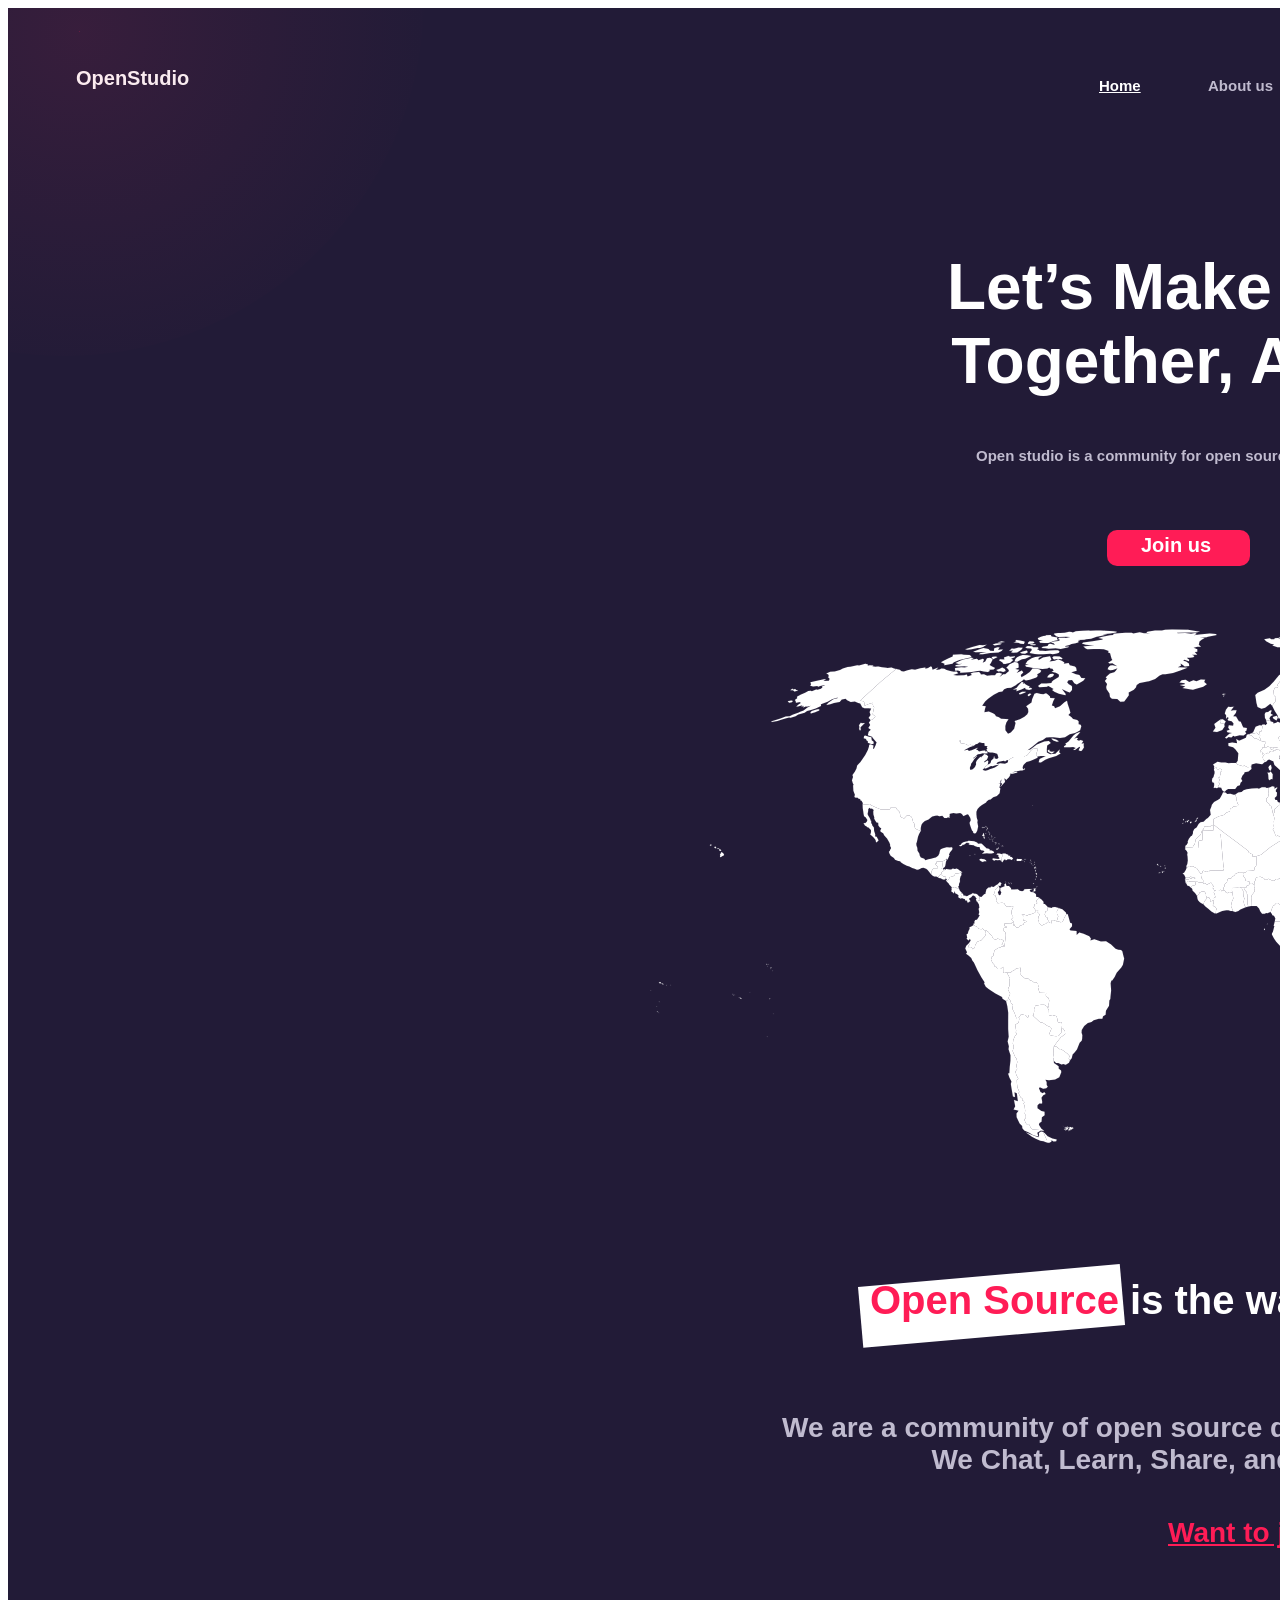
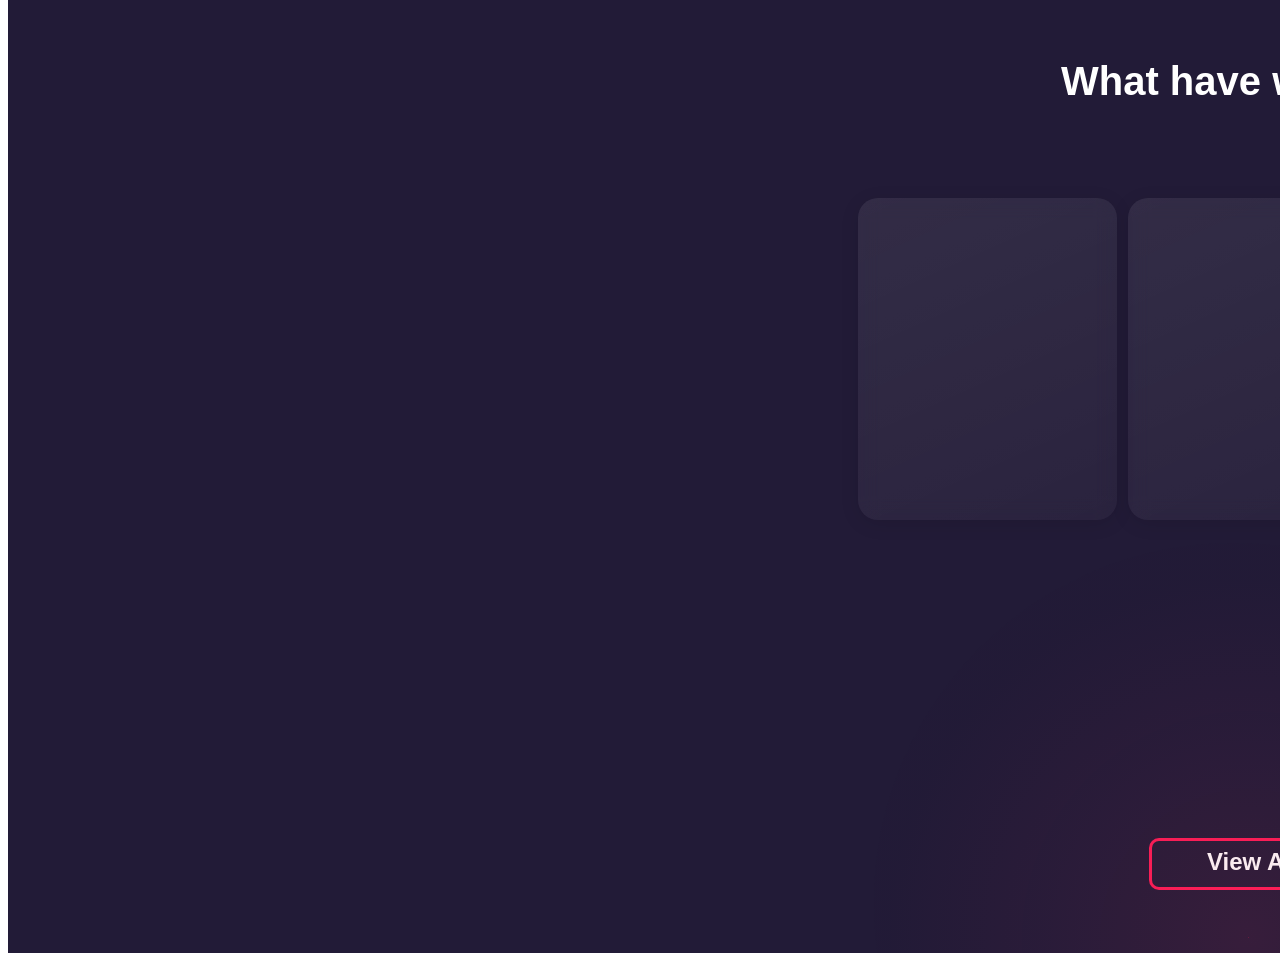
==== commit 024c26ac: "cas" ====
--- a/public/index.html
+++ b/public/index.html
@@ -5,7 +5,7 @@
 	<meta charset='utf-8'>
 	<meta name='viewport' content='width=device-width,initial-scale=1'>
 	<link rel="icon" href="/src/pic/ico/bg.ico">
-	<link rel="stylesheet" href="index.css">
+	<link rel="stylesheet" href="global.css">
 <head>
 	
 	<title>Open-Studio</title>
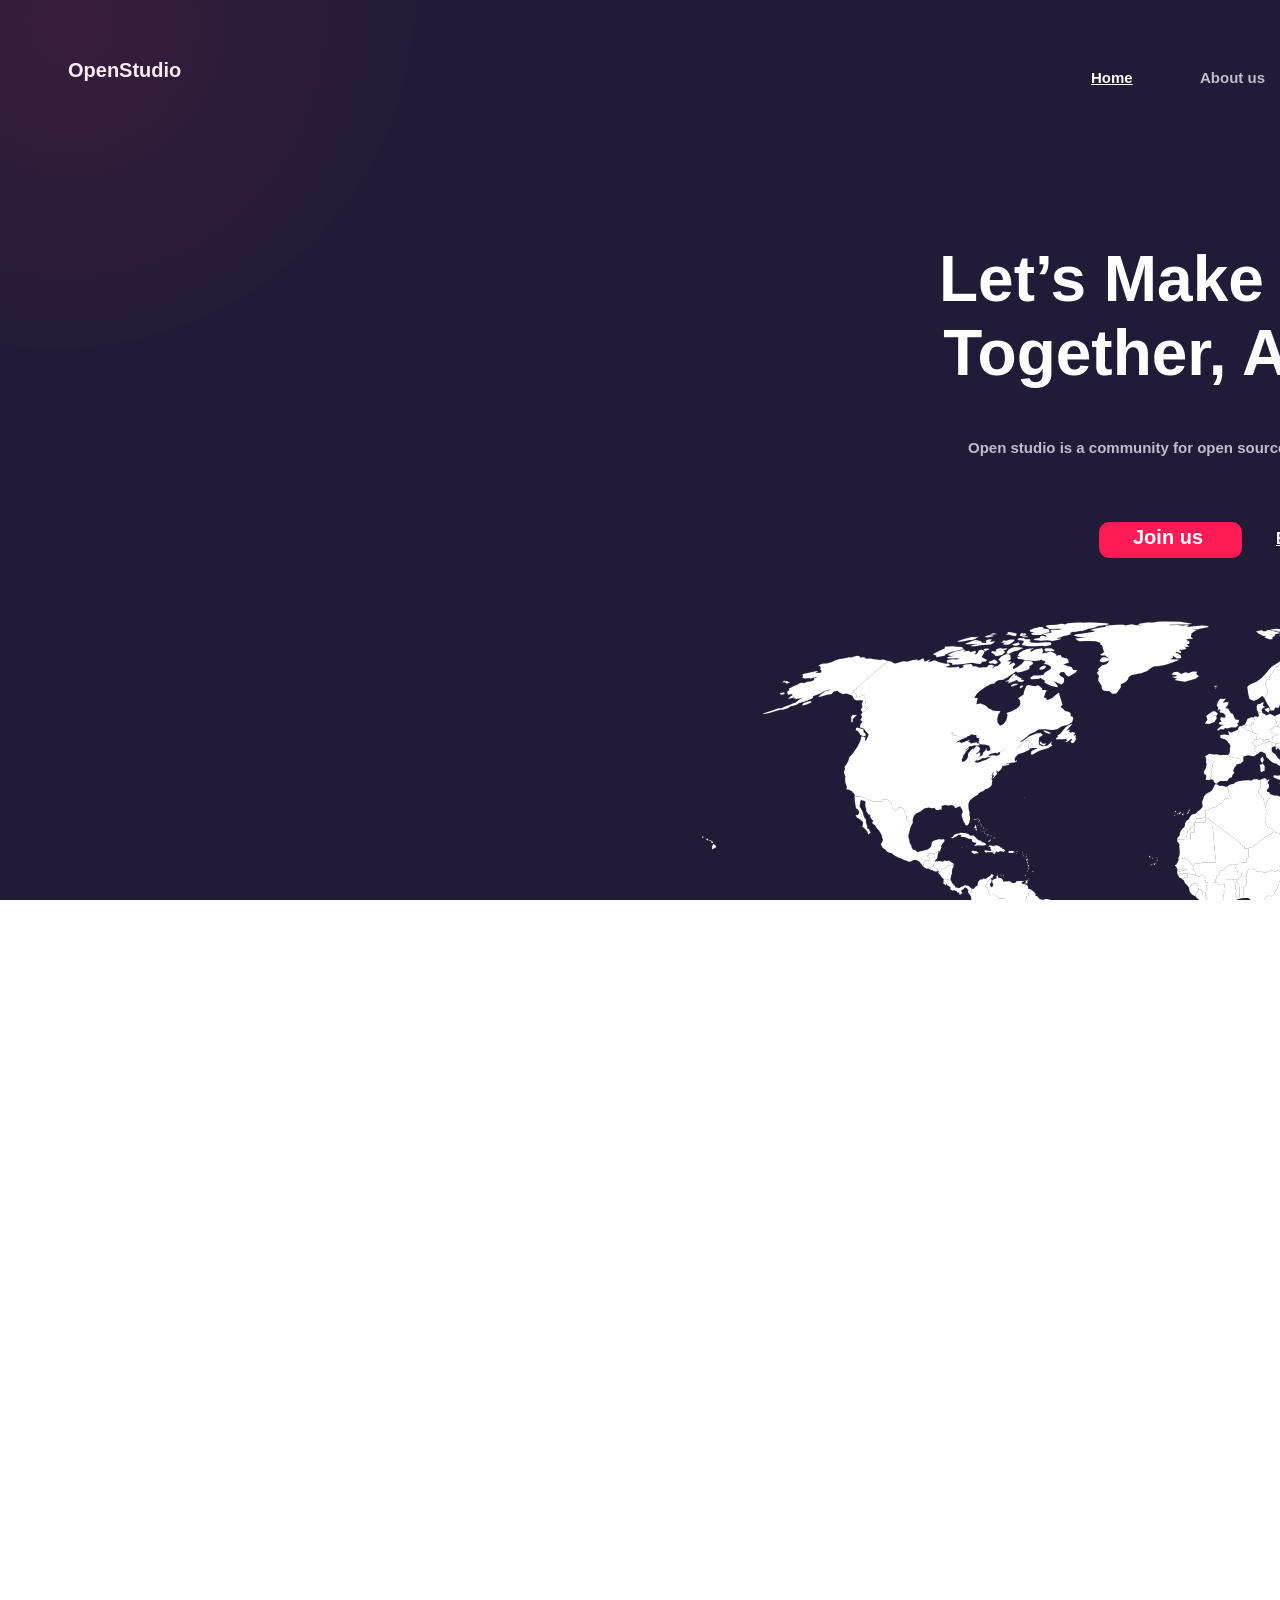
==== commit 3fca0851: "cat" ====
--- a/public/index.html
+++ b/public/index.html
@@ -3937,7 +3937,304 @@
 	<script defer src='./build/bundle.js'></script>
 
 </head>
+ <style>.landing-page,
+	.landing-page * {
+	  box-sizing: border-box;
+	}
+	.landing-page {
+	  background: #221b37;
+	  width: 2500px;
+	  height: 2545px;
+	  position: relative;
+	  overflow: hidden;
+	}
+	.group-2 {
+	  position: absolute;
+	  left: 0px;
+	  top: 0px;
 
+	}
+	.open-studio {
+	  color: #ffffff;
+	  text-align: left;
+	  font: 900 20px "Roboto Slab", sans-serif;
+	  position: absolute;
+	  left: 68px;
+	  top: 59px;
+	}
+	.group-1 {
+	  position: absolute;
+	  inset: 0;
+	  left: 0px;
+	  top: 0px;
+	}
+	.rectangle-1 {
+	  background: #ffffff;
+	  border-radius: 10px;
+	  width: 100px;
+	  height: 25px;
+	  position: absolute;
+	  left: 1599px;
+	  top: 67px;
+	}
+	.join-us {
+	  color: #221b37;
+	  text-align: left;
+	  font: 900 15px "Roboto Slab", sans-serif;
+	  position: absolute;
+	  left: 1620px;
+	  top: 71px;
+	}
+	.group-3 {
+	  position: absolute;
+	  inset: 0;
+	  left: 600px;
+	  top: 0px;
+	}
+	.about-us {
+	  color: #c0bbcf;
+	  text-align: left;
+	  font: 700 15px "Roboto Slab", sans-serif;
+	  position: absolute;
+	  left: 600px;
+	  top: 69px;
+	}
+	.home {
+	  color: #ffffff;
+	  text-align: left;
+	  font: 700 15px "Roboto Slab", sans-serif;
+	  text-decoration: underline;
+	  position: absolute;
+	  left: 491px;
+	  top: 69px;
+	}
+	.projects {
+	  color: #c0bbcf;
+	  text-align: left;
+	  font: 700 15px "Roboto Slab", sans-serif;
+	  position: absolute;
+	  left: 730px;
+	  top: 69px;
+	}
+	.group-5 {
+	  position: absolute;
+	  inset: 0;
+	  left: px;
+	  top: 0px;
+	}
+	.let-s-make-changes-together-anywhere {
+	  text-align: center;
+	  font: 900 64px "Roboto Slab", sans-serif;
+	  position: absolute;
+	  left: calc(50% - 311px);
+	  top: 242px;
+	}
+	.let-s-make-changes-together-anywhere-span {
+	  color: #ffffff;
+	  font: 900 64px "Roboto Slab", sans-serif;
+	}
+	.let-s-make-changes-together-anywhere-span2 {
+	  color: #ff1c56;
+	  font: 900 64px "Roboto Slab", sans-serif;
+	}
+	.let-s-make-changes-together-anywhere-span3 {
+	  color: #ffffff;
+	  font: 900 64px "Roboto Slab", sans-serif;
+	}
+	.open-studio-is-a-community-for-open-source-developers-from-all-over-the-world {
+	  color: #c0bbcf;
+	  text-align: left;
+	  font: 700 15px "Roboto Slab", sans-serif;
+	  position: absolute;
+	  left: calc(50% - 282px);
+	  top: 439px;
+	}
+	.group-4 {
+	  position: absolute;
+	  inset: 0;
+	  left: 600px;
+	  top: 0px;
+	}
+	.world-1 {
+	  position: absolute;
+	  left: 42px;
+	  top: 621px;
+	  overflow: visible;
+	}
+	.group-7 {
+	  position: absolute;
+	  inset: 0;
+	  left: 600px;
+	  top: 0px;
+	}
+	.group-6 {
+	  width: 143px;
+	  height: 35.75px;
+	  position: static;
+	  left: 90px;
+	  top: 0px;
+	}
+	.rectangle-12 {
+	  background: #ff1c56;
+	  border-radius: 10px;
+	  width: 143px;
+	  height: 35.75px;
+	  position: absolute;
+	  left: 499px;
+	  top: 522px;
+	}
+	.join-us2 {
+	  color: #ffffff;
+	  text-align: left;
+	  font: 900 20px "Roboto Slab", sans-serif;
+	  position: absolute;
+	  left: 533px;
+	  top: 526px;
+	  width: 75.79px;
+	  height: 28.6px;
+	}
+	.explore-more {
+	  color: #ffffff;
+	  text-align: left;
+	  font: 900 16px "Roboto Slab", sans-serif;
+	  text-decoration: underline;
+	  position: absolute;
+	  left: 676px;
+	  top: 530px;
+	}
+	.ellipse-2 {
+	  position: absolute;
+	  left: -303px;
+	  top: -371px;
+	  overflow: visible;
+	}
+	.rectangle-2 {
+	  background: #ffffff;
+	  width: 262.99px;
+	  height: 61px;
+	  position: absolute;
+	  left: 850px;
+	  top: 1279px;
+	  transform-origin: 0 0;
+	  transform: rotate(-5deg) scale(.999, 1.001);
+	}
+	.open-source-is-the-way-we-make-impact {
+	  text-align: left;
+	  font: 900 40px "Roboto Slab", sans-serif;
+	  position: absolute;
+	  left: calc(50% - 388px);
+	  top: 1270px;
+	}
+	.open-source-is-the-way-we-make-impact-span {
+	  color: #ff1c56;
+	  font: 900 40px "Roboto Slab", sans-serif;
+	}
+	.open-source-is-the-way-we-make-impact-span2 {
+	  color: #ffffff;
+	  font: 900 40px "Roboto Slab", sans-serif;
+	}
+	.what-have-we-built {
+	  color: #ffffff;
+	  text-align: left;
+	  font: 900 40px "Roboto Slab", sans-serif;
+	  position: absolute;
+	  left: calc(50% - 197px);
+	  top: 1651px;
+	}
+	.we-are-a-community-of-open-source-developers-from-across-the-world-we-chat-learn-share-and-build-with-each-other {
+	  color: #c0bbcf;
+	  text-align: center;
+	  font: 900 28px "Roboto Slab", sans-serif;
+	  position: absolute;
+	  left: calc(50% - 476px);
+	  top: 1404px;
+	}
+	.rectangle-4 {
+	  background: linear-gradient(
+		155.89deg,
+		rgba(255, 255, 255, 0.08) 0%,
+		rgba(255, 255, 255, 0.04) 100%
+	  );
+	  border-radius: 20px;
+	  width: 259px;
+	  height: 322px;
+	  position: absolute;
+	  left: calc(50% - 130px);
+	  top: 1790px; 
+	  box-shadow: 0px 4px 20px -1px rgba(0, 0, 0, 0.11);
+	  backdrop-filter: blur(10px);
+	}
+	
+	.rectangle-3 {
+	  background: linear-gradient(
+		155.89deg,
+		rgba(255, 255, 255, 0.08) 0%,
+		rgba(255, 255, 255, 0.04) 100%
+	  );
+	  border-radius: 20px;
+	  width: 259px;
+	  height: 322px;
+	  position: absolute;
+	  left: 1390px;
+	  top: 1790px;
+	  box-shadow: 0px 4px 20px -1px rgba(0, 0, 0, 0.11);
+	  backdrop-filter: blur(10px);
+	}
+	.rectangle-5 {
+	  background: linear-gradient(
+		155.89deg,
+		rgba(255, 255, 255, 0.08) 0%,
+		rgba(255, 255, 255, 0.04) 100%
+	  );
+	  border-radius: 20px;
+	  width: 259px;
+	  height: 322px;
+	  position: absolute;
+	  left: 850px;
+	  top: 1790px;
+	  box-shadow: 0px 4px 20px -1px rgba(0, 0, 0, 0.11);
+	  backdrop-filter: blur(10px);
+	}
+	.group-8 {
+	  position: absolute;
+	  inset: 0;
+	  left: 0px;
+	  top: 0px;
+	}
+	.rectangle-7 {
+	  border-radius: 10px;
+	  border-style: solid;
+	  border-color: #ff1c56;
+	  border-width: 3px;
+	  width: 218px;
+	  height: 52px;
+	  position: absolute;
+	  left: calc(50% - 109px);
+	  top: 2430px;
+	}
+	.view-all {
+	  color: #ffffff;
+	  text-align: left;
+	  font: 900 24px "Roboto Slab", sans-serif;
+	  position: absolute;
+	  left: 1199px;
+	  top: 2440px;
+	}
+	.ellipse-22 {
+	  position: absolute;
+	  left: 866px;
+	  top: 2135px;
+	  overflow: visible;
+	}
+	.want-to-join {
+	  color: #ff1c56;
+	  text-align: left;
+	  font: 900 28px "Roboto Slab", sans-serif;
+	  text-decoration: underline;
+	  position: absolute;
+	  left: calc(50% - 90px);
+	  top: 1509px;
+	}</style>
 <body>
 	
 </body>
--- a/public/global.css
+++ b/public/global.css
@@ -1,297 +1,9 @@
-.landing-page,
-	  .landing-page * {
-		box-sizing: border-box;
-	  }
-	  .landing-page {
-		background: #221b37;
-		width: 2500px;
-		height: 2545px;
-		position: relative;
-		overflow: hidden;
-	  }
-	  .group-2 {
-		position: absolute;
-		left: 0px;
-		top: 0px;
-
-	  }
-	  .open-studio {
-		color: #ffffff;
-		text-align: left;
-		font: 900 20px "Roboto Slab", sans-serif;
-		position: absolute;
-		left: 68px;
-		top: 59px;
-	  }
-	  .group-1 {
-		position: absolute;
-		inset: 0;
-        left: 0px;
-		top: 0px;
-	  }
-	  .rectangle-1 {
-		background: #ffffff;
-		border-radius: 10px;
-		width: 100px;
-		height: 25px;
-		position: absolute;
-		left: 1599px;
-		top: 67px;
-	  }
-	  .join-us {
-		color: #221b37;
-		text-align: left;
-		font: 900 15px "Roboto Slab", sans-serif;
-		position: absolute;
-		left: 1620px;
-		top: 71px;
-	  }
-	  .group-3 {
-		position: absolute;
-		inset: 0;
-        left: 600px;
-		top: 0px;
-	  }
-	  .about-us {
-		color: #c0bbcf;
-		text-align: left;
-		font: 700 15px "Roboto Slab", sans-serif;
-		position: absolute;
-		left: 600px;
-		top: 69px;
-	  }
-	  .home {
-		color: #ffffff;
-		text-align: left;
-		font: 700 15px "Roboto Slab", sans-serif;
-		text-decoration: underline;
-		position: absolute;
-		left: 491px;
-		top: 69px;
-	  }
-	  .projects {
-		color: #c0bbcf;
-		text-align: left;
-		font: 700 15px "Roboto Slab", sans-serif;
-		position: absolute;
-		left: 730px;
-		top: 69px;
-	  }
-	  .group-5 {
-		position: absolute;
-		inset: 0;
-        left: px;
-		top: 0px;
-	  }
-	  .let-s-make-changes-together-anywhere {
-		text-align: center;
-		font: 900 64px "Roboto Slab", sans-serif;
-		position: absolute;
-		left: calc(50% - 311px);
-		top: 242px;
-	  }
-	  .let-s-make-changes-together-anywhere-span {
-		color: #ffffff;
-		font: 900 64px "Roboto Slab", sans-serif;
-	  }
-	  .let-s-make-changes-together-anywhere-span2 {
-		color: #ff1c56;
-		font: 900 64px "Roboto Slab", sans-serif;
-	  }
-	  .let-s-make-changes-together-anywhere-span3 {
-		color: #ffffff;
-		font: 900 64px "Roboto Slab", sans-serif;
-	  }
-	  .open-studio-is-a-community-for-open-source-developers-from-all-over-the-world {
-		color: #c0bbcf;
-		text-align: left;
-		font: 700 15px "Roboto Slab", sans-serif;
-		position: absolute;
-		left: calc(50% - 282px);
-		top: 439px;
-	  }
-	  .group-4 {
-		position: absolute;
-		inset: 0;
-        left: 600px;
-		top: 0px;
-	  }
-	  .world-1 {
-		position: absolute;
-		left: 42px;
-		top: 621px;
-		overflow: visible;
-	  }
-	  .group-7 {
-		position: absolute;
-		inset: 0;
-        left: 600px;
-		top: 0px;
-	  }
-	  .group-6 {
-		width: 143px;
-		height: 35.75px;
-		position: static;
-        left: 90px;
-		top: 0px;
-	  }
-	  .rectangle-12 {
-		background: #ff1c56;
-		border-radius: 10px;
-		width: 143px;
-		height: 35.75px;
-		position: absolute;
-		left: 499px;
-		top: 522px;
-	  }
-	  .join-us2 {
-		color: #ffffff;
-		text-align: left;
-		font: 900 20px "Roboto Slab", sans-serif;
-		position: absolute;
-		left: 533px;
-		top: 526px;
-		width: 75.79px;
-		height: 28.6px;
-	  }
-	  .explore-more {
-		color: #ffffff;
-		text-align: left;
-		font: 900 16px "Roboto Slab", sans-serif;
-		text-decoration: underline;
-		position: absolute;
-		left: 676px;
-		top: 530px;
-	  }
-	  .ellipse-2 {
-		position: absolute;
-		left: -303px;
-		top: -371px;
-		overflow: visible;
-	  }
-	  .rectangle-2 {
-		background: #ffffff;
-		width: 262.99px;
-		height: 61px;
-		position: absolute;
-		left: 850px;
-		top: 1279px;
-		transform-origin: 0 0;
-		transform: rotate(-5deg) scale(.999, 1.001);
-	  }
-	  .open-source-is-the-way-we-make-impact {
-		text-align: left;
-		font: 900 40px "Roboto Slab", sans-serif;
-		position: absolute;
-		left: calc(50% - 388px);
-		top: 1270px;
-	  }
-	  .open-source-is-the-way-we-make-impact-span {
-		color: #ff1c56;
-		font: 900 40px "Roboto Slab", sans-serif;
-	  }
-	  .open-source-is-the-way-we-make-impact-span2 {
-		color: #ffffff;
-		font: 900 40px "Roboto Slab", sans-serif;
-	  }
-	  .what-have-we-built {
-		color: #ffffff;
-		text-align: left;
-		font: 900 40px "Roboto Slab", sans-serif;
-		position: absolute;
-		left: calc(50% - 197px);
-		top: 1651px;
-	  }
-	  .we-are-a-community-of-open-source-developers-from-across-the-world-we-chat-learn-share-and-build-with-each-other {
-		color: #c0bbcf;
-		text-align: center;
-		font: 900 28px "Roboto Slab", sans-serif;
-		position: absolute;
-		left: calc(50% - 476px);
-		top: 1404px;
-	  }
-	  .rectangle-4 {
-		background: linear-gradient(
-		  155.89deg,
-		  rgba(255, 255, 255, 0.08) 0%,
-		  rgba(255, 255, 255, 0.04) 100%
-		);
-		border-radius: 20px;
-		width: 259px;
-		height: 322px;
-		position: absolute;
-		left: calc(50% - 130px);
-		top: 1790px;
-		box-shadow: 0px 4px 20px -1px rgba(0, 0, 0, 0.11);
-		backdrop-filter: blur(10px);
-	  }
-	  .rectangle-3 {
-		background: linear-gradient(
-		  155.89deg,
-		  rgba(255, 255, 255, 0.08) 0%,
-		  rgba(255, 255, 255, 0.04) 100%
-		);
-		border-radius: 20px;
-		width: 259px;
-		height: 322px;
-		position: absolute;
-		left: 1390px;
-		top: 1790px;
-		box-shadow: 0px 4px 20px -1px rgba(0, 0, 0, 0.11);
-		backdrop-filter: blur(10px);
-	  }
-	  .rectangle-5 {
-		background: linear-gradient(
-		  155.89deg,
-		  rgba(255, 255, 255, 0.08) 0%,
-		  rgba(255, 255, 255, 0.04) 100%
-		);
-		border-radius: 20px;
-		width: 259px;
-		height: 322px;
-		position: absolute;
-		left: 850px;
-		top: 1790px;
-		box-shadow: 0px 4px 20px -1px rgba(0, 0, 0, 0.11);
-		backdrop-filter: blur(10px);
-	  }
-	  .group-8 {
-		position: absolute;
-		inset: 0;
-        left: 0px;
-		top: 0px;
-	  }
-	  .rectangle-7 {
-		border-radius: 10px;
-		border-style: solid;
-		border-color: #ff1c56;
-		border-width: 3px;
-		width: 218px;
-		height: 52px;
-		position: absolute;
-		left: calc(50% - 109px);
-		top: 2430px;
-	  }
-	  .view-all {
-		color: #ffffff;
-		text-align: left;
-		font: 900 24px "Roboto Slab", sans-serif;
-		position: absolute;
-		left: 1199px;
-		top: 2440px;
-	  }
-	  .ellipse-22 {
-		position: absolute;
-		left: 866px;
-		top: 2135px;
-		overflow: visible;
-	  }
-	  .want-to-join {
-		color: #ff1c56;
-		text-align: left;
-		font: 900 28px "Roboto Slab", sans-serif;
-		text-decoration: underline;
-		position: absolute;
-		left: calc(50% - 90px);
-		top: 1509px;
-	  }+html,
+body {
+	position: relative;
+	width: 100%;
+	height: 100%;
+	overflow-x: hidden;
+	padding: 0;
+	margin: 0;
+}
--- a/public/global.css
+++ b/public/global.css
@@ -1,297 +1,9 @@
-.landing-page,
-	  .landing-page * {
-		box-sizing: border-box;
-	  }
-	  .landing-page {
-		background: #221b37;
-		width: 2500px;
-		height: 2545px;
-		position: relative;
-		overflow: hidden;
-	  }
-	  .group-2 {
-		position: absolute;
-		left: 0px;
-		top: 0px;
-
-	  }
-	  .open-studio {
-		color: #ffffff;
-		text-align: left;
-		font: 900 20px "Roboto Slab", sans-serif;
-		position: absolute;
-		left: 68px;
-		top: 59px;
-	  }
-	  .group-1 {
-		position: absolute;
-		inset: 0;
-        left: 0px;
-		top: 0px;
-	  }
-	  .rectangle-1 {
-		background: #ffffff;
-		border-radius: 10px;
-		width: 100px;
-		height: 25px;
-		position: absolute;
-		left: 1599px;
-		top: 67px;
-	  }
-	  .join-us {
-		color: #221b37;
-		text-align: left;
-		font: 900 15px "Roboto Slab", sans-serif;
-		position: absolute;
-		left: 1620px;
-		top: 71px;
-	  }
-	  .group-3 {
-		position: absolute;
-		inset: 0;
-        left: 600px;
-		top: 0px;
-	  }
-	  .about-us {
-		color: #c0bbcf;
-		text-align: left;
-		font: 700 15px "Roboto Slab", sans-serif;
-		position: absolute;
-		left: 600px;
-		top: 69px;
-	  }
-	  .home {
-		color: #ffffff;
-		text-align: left;
-		font: 700 15px "Roboto Slab", sans-serif;
-		text-decoration: underline;
-		position: absolute;
-		left: 491px;
-		top: 69px;
-	  }
-	  .projects {
-		color: #c0bbcf;
-		text-align: left;
-		font: 700 15px "Roboto Slab", sans-serif;
-		position: absolute;
-		left: 730px;
-		top: 69px;
-	  }
-	  .group-5 {
-		position: absolute;
-		inset: 0;
-        left: px;
-		top: 0px;
-	  }
-	  .let-s-make-changes-together-anywhere {
-		text-align: center;
-		font: 900 64px "Roboto Slab", sans-serif;
-		position: absolute;
-		left: calc(50% - 311px);
-		top: 242px;
-	  }
-	  .let-s-make-changes-together-anywhere-span {
-		color: #ffffff;
-		font: 900 64px "Roboto Slab", sans-serif;
-	  }
-	  .let-s-make-changes-together-anywhere-span2 {
-		color: #ff1c56;
-		font: 900 64px "Roboto Slab", sans-serif;
-	  }
-	  .let-s-make-changes-together-anywhere-span3 {
-		color: #ffffff;
-		font: 900 64px "Roboto Slab", sans-serif;
-	  }
-	  .open-studio-is-a-community-for-open-source-developers-from-all-over-the-world {
-		color: #c0bbcf;
-		text-align: left;
-		font: 700 15px "Roboto Slab", sans-serif;
-		position: absolute;
-		left: calc(50% - 282px);
-		top: 439px;
-	  }
-	  .group-4 {
-		position: absolute;
-		inset: 0;
-        left: 600px;
-		top: 0px;
-	  }
-	  .world-1 {
-		position: absolute;
-		left: 42px;
-		top: 621px;
-		overflow: visible;
-	  }
-	  .group-7 {
-		position: absolute;
-		inset: 0;
-        left: 600px;
-		top: 0px;
-	  }
-	  .group-6 {
-		width: 143px;
-		height: 35.75px;
-		position: static;
-        left: 90px;
-		top: 0px;
-	  }
-	  .rectangle-12 {
-		background: #ff1c56;
-		border-radius: 10px;
-		width: 143px;
-		height: 35.75px;
-		position: absolute;
-		left: 499px;
-		top: 522px;
-	  }
-	  .join-us2 {
-		color: #ffffff;
-		text-align: left;
-		font: 900 20px "Roboto Slab", sans-serif;
-		position: absolute;
-		left: 533px;
-		top: 526px;
-		width: 75.79px;
-		height: 28.6px;
-	  }
-	  .explore-more {
-		color: #ffffff;
-		text-align: left;
-		font: 900 16px "Roboto Slab", sans-serif;
-		text-decoration: underline;
-		position: absolute;
-		left: 676px;
-		top: 530px;
-	  }
-	  .ellipse-2 {
-		position: absolute;
-		left: -303px;
-		top: -371px;
-		overflow: visible;
-	  }
-	  .rectangle-2 {
-		background: #ffffff;
-		width: 262.99px;
-		height: 61px;
-		position: absolute;
-		left: 850px;
-		top: 1279px;
-		transform-origin: 0 0;
-		transform: rotate(-5deg) scale(.999, 1.001);
-	  }
-	  .open-source-is-the-way-we-make-impact {
-		text-align: left;
-		font: 900 40px "Roboto Slab", sans-serif;
-		position: absolute;
-		left: calc(50% - 388px);
-		top: 1270px;
-	  }
-	  .open-source-is-the-way-we-make-impact-span {
-		color: #ff1c56;
-		font: 900 40px "Roboto Slab", sans-serif;
-	  }
-	  .open-source-is-the-way-we-make-impact-span2 {
-		color: #ffffff;
-		font: 900 40px "Roboto Slab", sans-serif;
-	  }
-	  .what-have-we-built {
-		color: #ffffff;
-		text-align: left;
-		font: 900 40px "Roboto Slab", sans-serif;
-		position: absolute;
-		left: calc(50% - 197px);
-		top: 1651px;
-	  }
-	  .we-are-a-community-of-open-source-developers-from-across-the-world-we-chat-learn-share-and-build-with-each-other {
-		color: #c0bbcf;
-		text-align: center;
-		font: 900 28px "Roboto Slab", sans-serif;
-		position: absolute;
-		left: calc(50% - 476px);
-		top: 1404px;
-	  }
-	  .rectangle-4 {
-		background: linear-gradient(
-		  155.89deg,
-		  rgba(255, 255, 255, 0.08) 0%,
-		  rgba(255, 255, 255, 0.04) 100%
-		);
-		border-radius: 20px;
-		width: 259px;
-		height: 322px;
-		position: absolute;
-		left: calc(50% - 130px);
-		top: 1790px;
-		box-shadow: 0px 4px 20px -1px rgba(0, 0, 0, 0.11);
-		backdrop-filter: blur(10px);
-	  }
-	  .rectangle-3 {
-		background: linear-gradient(
-		  155.89deg,
-		  rgba(255, 255, 255, 0.08) 0%,
-		  rgba(255, 255, 255, 0.04) 100%
-		);
-		border-radius: 20px;
-		width: 259px;
-		height: 322px;
-		position: absolute;
-		left: 1390px;
-		top: 1790px;
-		box-shadow: 0px 4px 20px -1px rgba(0, 0, 0, 0.11);
-		backdrop-filter: blur(10px);
-	  }
-	  .rectangle-5 {
-		background: linear-gradient(
-		  155.89deg,
-		  rgba(255, 255, 255, 0.08) 0%,
-		  rgba(255, 255, 255, 0.04) 100%
-		);
-		border-radius: 20px;
-		width: 259px;
-		height: 322px;
-		position: absolute;
-		left: 850px;
-		top: 1790px;
-		box-shadow: 0px 4px 20px -1px rgba(0, 0, 0, 0.11);
-		backdrop-filter: blur(10px);
-	  }
-	  .group-8 {
-		position: absolute;
-		inset: 0;
-        left: 0px;
-		top: 0px;
-	  }
-	  .rectangle-7 {
-		border-radius: 10px;
-		border-style: solid;
-		border-color: #ff1c56;
-		border-width: 3px;
-		width: 218px;
-		height: 52px;
-		position: absolute;
-		left: calc(50% - 109px);
-		top: 2430px;
-	  }
-	  .view-all {
-		color: #ffffff;
-		text-align: left;
-		font: 900 24px "Roboto Slab", sans-serif;
-		position: absolute;
-		left: 1199px;
-		top: 2440px;
-	  }
-	  .ellipse-22 {
-		position: absolute;
-		left: 866px;
-		top: 2135px;
-		overflow: visible;
-	  }
-	  .want-to-join {
-		color: #ff1c56;
-		text-align: left;
-		font: 900 28px "Roboto Slab", sans-serif;
-		text-decoration: underline;
-		position: absolute;
-		left: calc(50% - 90px);
-		top: 1509px;
-	  }+html,
+body {
+	position: relative;
+	width: 100%;
+	height: 100%;
+	overflow-x: hidden;
+	padding: 0;
+	margin: 0;
+}
